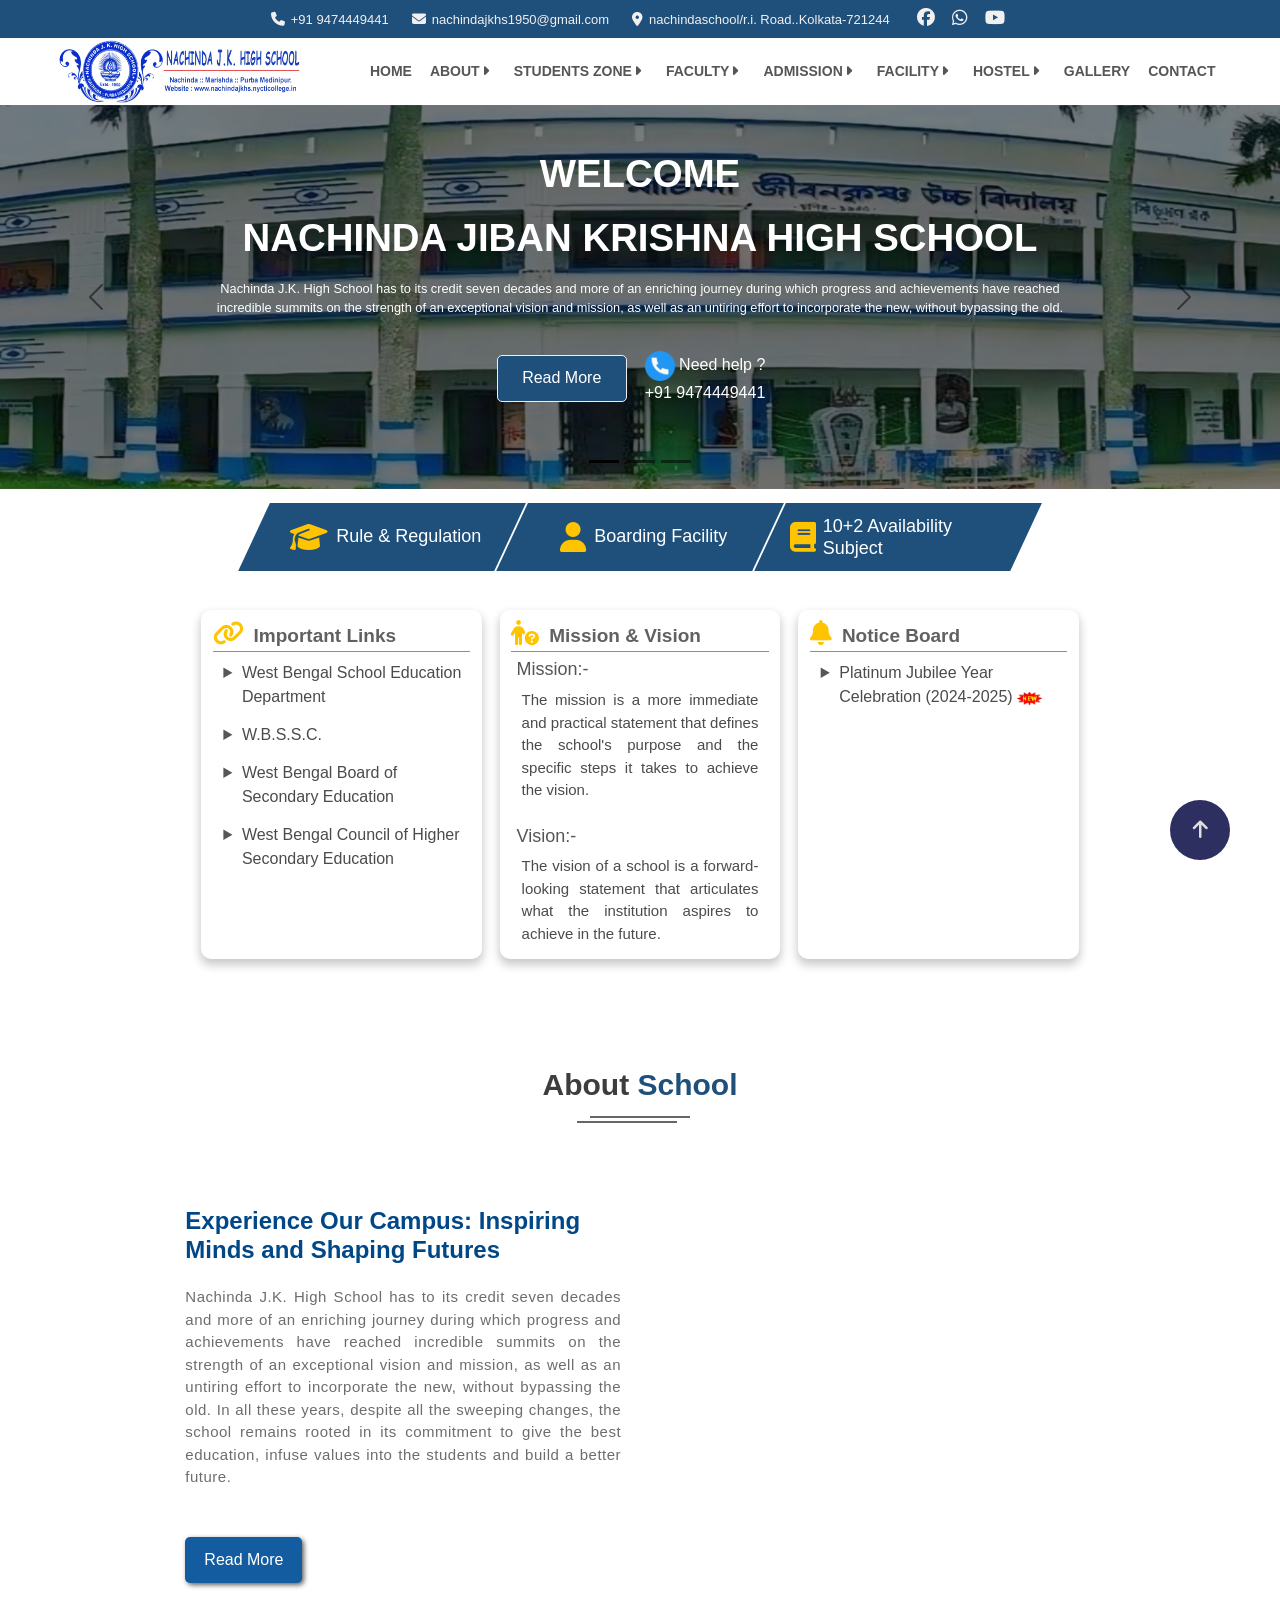
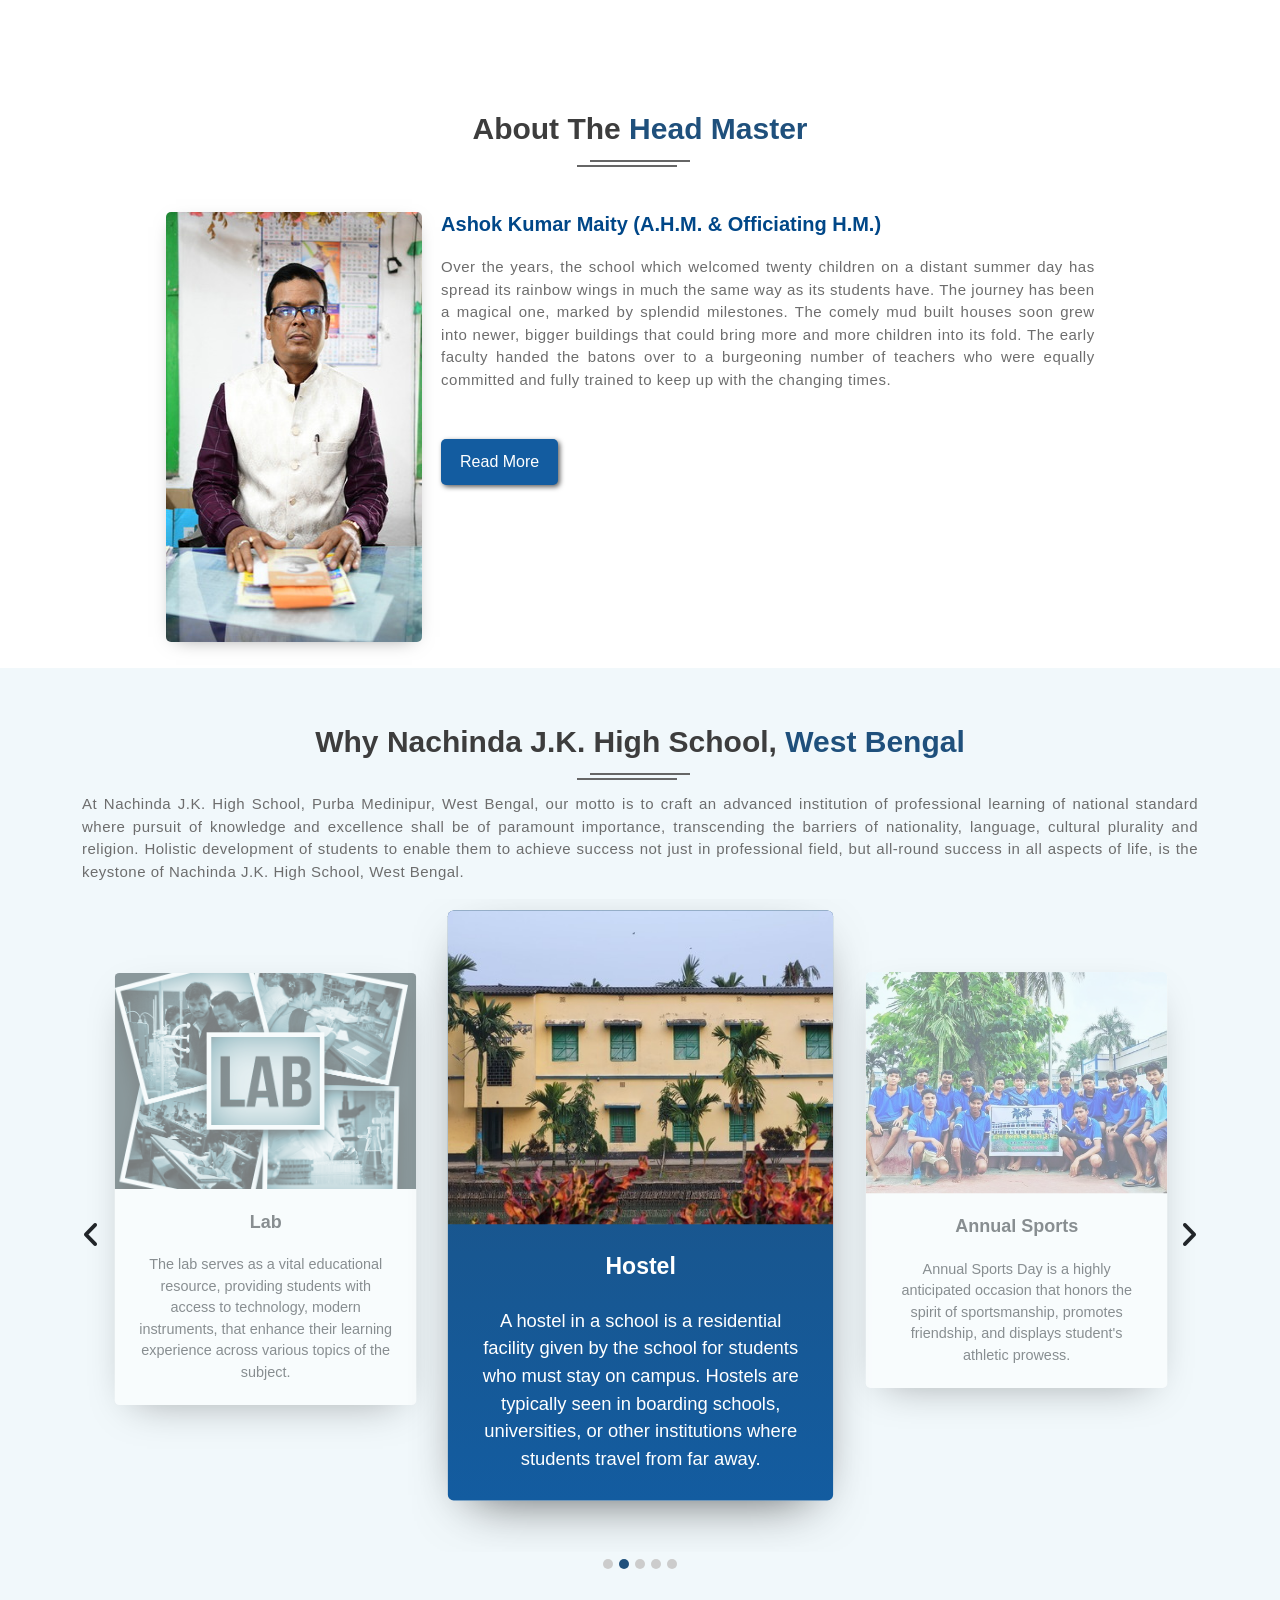
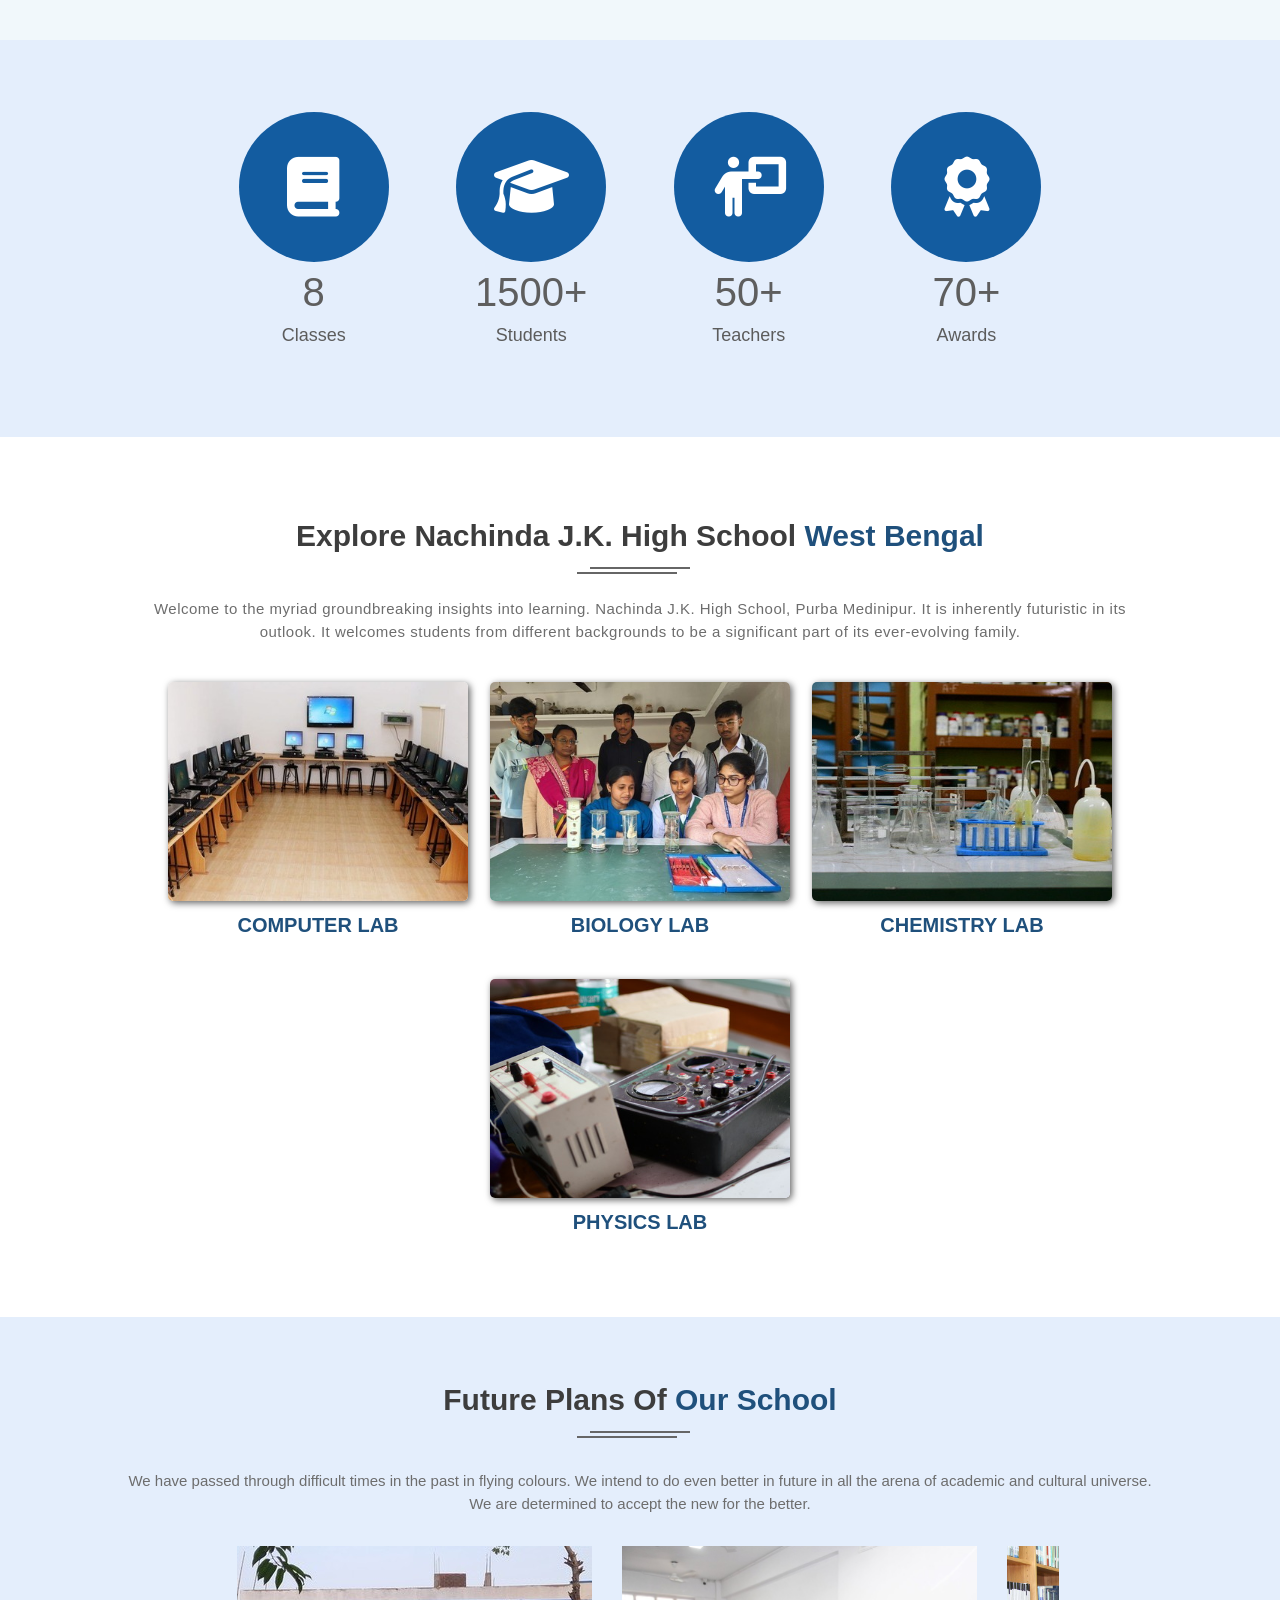
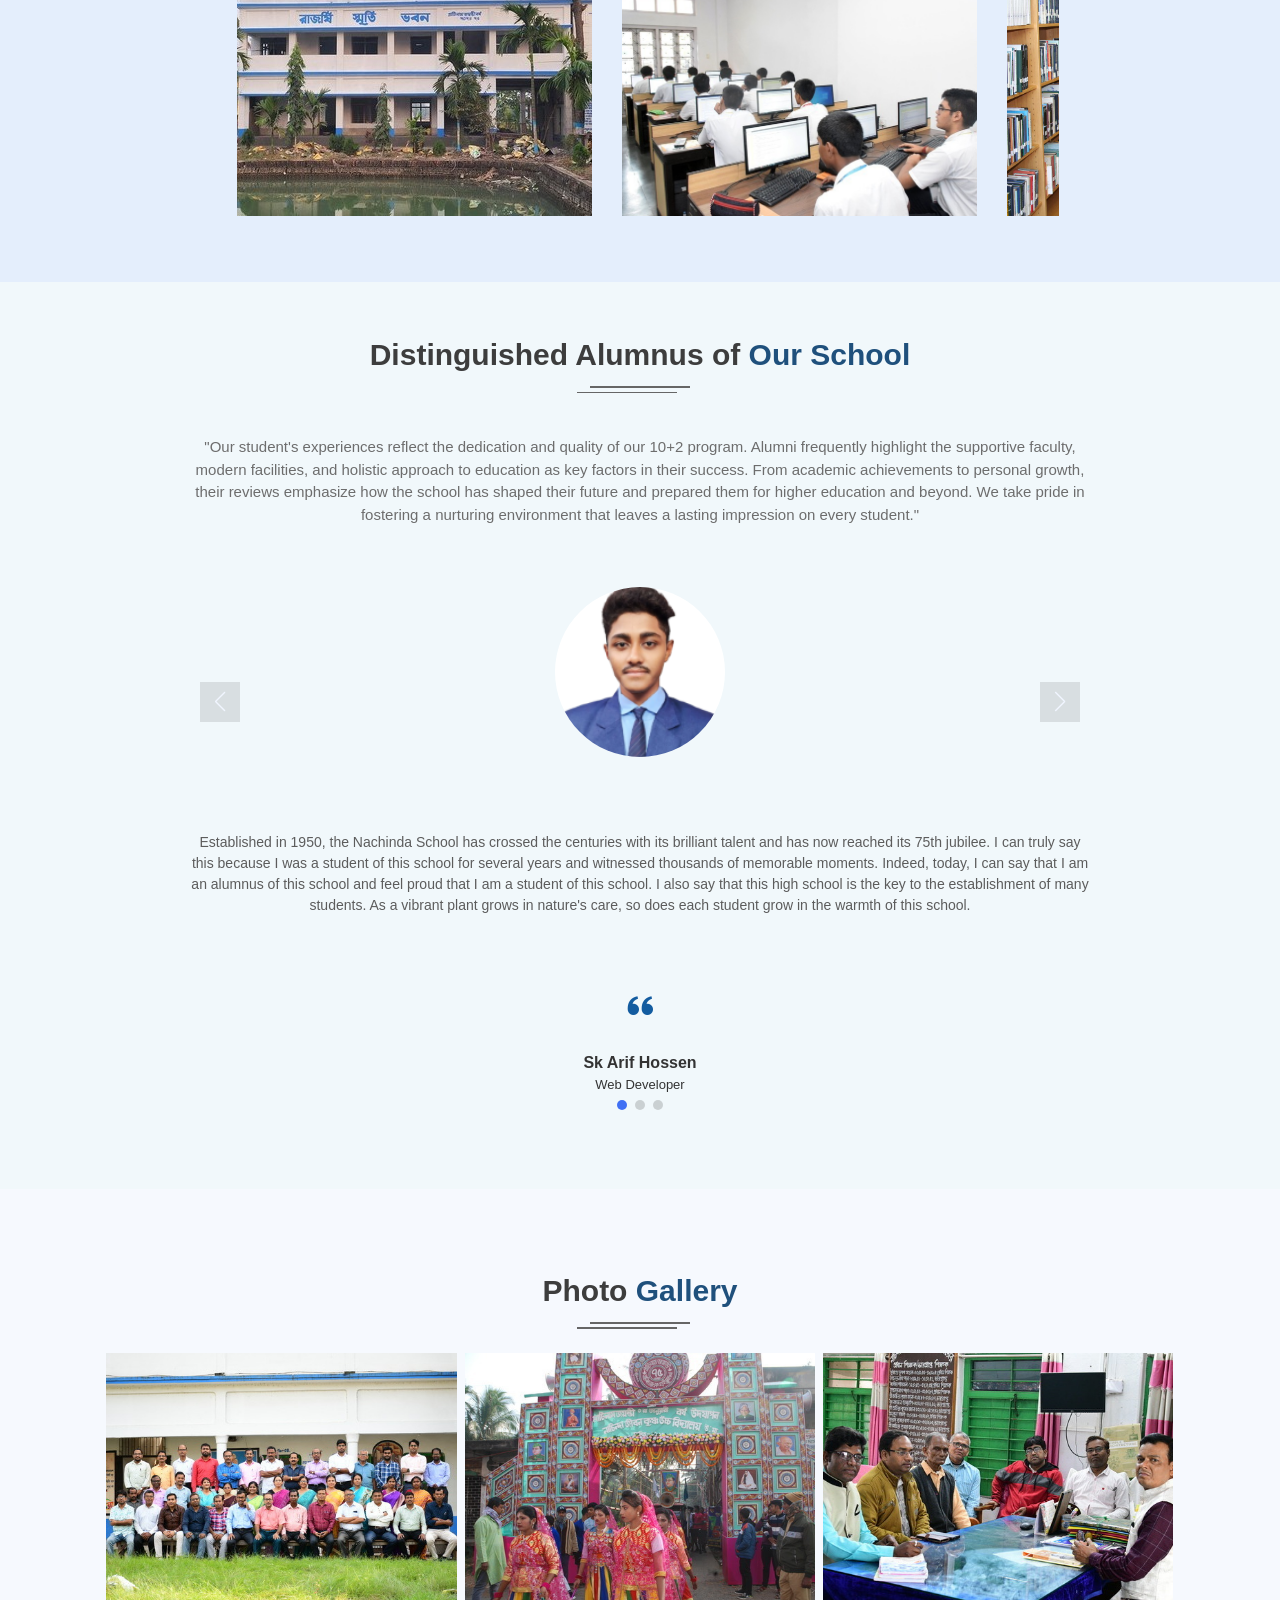
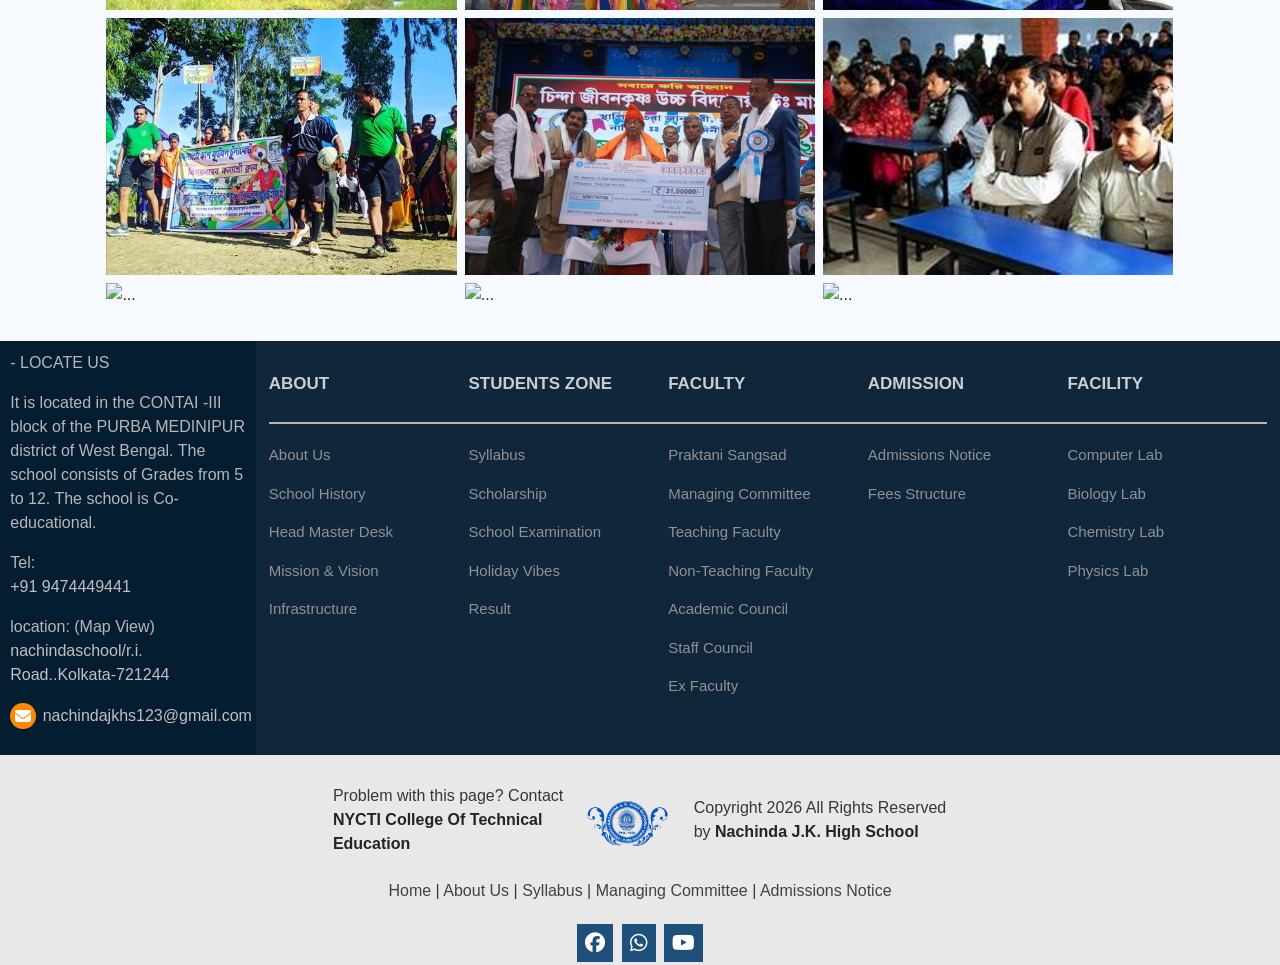
==== index.html @ df8d4d53 "Update past work" ====
<!DOCTYPE html>

<html lang="en">

<head>

    <meta charset="UTF-8">

    <meta name="viewport" content="width=device-width, initial-scale=1.0">

    <title>Nachinda J.K. High School | Purba Medinipur, West Bengal</title>

    <link rel="icon" type="image/png" href="images/fab-icon.png">


    <link rel="stylesheet" href="css/nav.css?v=1788784171">

    <link rel="stylesheet" href="css/footer.css?v=1788784171">

    <link rel="stylesheet" href="css/hostel-availability.css?v=1788784171">

    <link rel="stylesheet" href="css/admisson-procedure.css?v=1788784171">

    <link rel="stylesheet" href="css/fees-stracture.css?v=1788784171"> 

    <link rel="stylesheet" href="css/home.css?v=1788784171">

    <link rel="stylesheet" href="css/about.css?v=1788784171">

    <link rel="stylesheet" href="css/history.css?v=1788784171">

    <link rel="stylesheet" href="css/admission-notice.css?v=1788784171">

    <link rel="stylesheet" href="css/admisson-procedure.css?v=1788784171">

    <link rel="stylesheet" href="css/lab.css?v=1788784171">

    <link rel="stylesheet" href="css/library.css?v=1788784171">

    <link rel="stylesheet" href="css/faculty.css?v=1788784171">

    <link rel="stylesheet" href="css/praktani-sangsad.css?v=1788784171">

    <link rel="stylesheet" href="css/headmasterdesk.css?v=1788784171">

    <link rel="stylesheet" href="css/infrastructure.css?v=1788784171">

    <link rel="stylesheet" href="css/mission&vission.css?v=1788784171">

    <link rel="stylesheet" href="css/result.css?v=1788784171">

    <link rel="stylesheet" href="css/rules-regulation.css?v=1788784171">

    <link rel="stylesheet" href="css/scholarship.css?v=1788784171">

    <link rel="stylesheet" href="css/school-examination.css?v=1788784171">

    <link rel="stylesheet" href="css/syllabus.css?v=1788784171">

    <link rel="stylesheet" href="css/gallery.css?v=1788784171">

    <link rel="stylesheet" href="css/gallery-sub-pages.css?v=1788784171">

    <link rel="stylesheet" href="css/contact.css?v=1788784171"> 

    <link rel="stylesheet" href="css/reg.css?v=1788784171">
    
   


    <link href="https://unpkg.com/aos@2.3.1/dist/aos.css" rel="stylesheet">
 
    <!-- image slider -->

    <link href="https://cdn.jsdelivr.net/npm/bootstrap@5.0.2/dist/css/bootstrap.min.css" rel="stylesheet" integrity="sha384-EVSTQN3/azprG1Anm3QDgpJLIm9Nao0Yz1ztcQTwFspd3yD65VohhpuuCOmLASjC" crossorigin="anonymous">

    <link rel="stylesheet" href="https://cdnjs.cloudflare.com/ajax/libs/font-awesome/6.6.0/css/all.min.css"

    integrity="sha512-Kc323vGBEqzTmouAECnVceyQqyqdsSiqLQISBL29aUW4U/M7pSPA/gEUZQqv1cwx4OnYxTxve5UMg5GT6L4JJg==" crossorigin="anonymous" referrerpolicy="no-referrer" />

    <!-- swiper css -->

    <link rel="stylesheet" href="css/swiper-bundle.min.css">

    <!-- Owl carousel css-->

    <link href="https://cdn.jsdelivr.net/npm/bootstrap@5.0.2/dist/css/bootstrap.min.css" rel="stylesheet">

     <link rel="stylesheet" href="css/owl.carousel.min.css">

    <!-- Box icons css -->

    <link href='https://unpkg.com/boxicons@2.1.4/css/boxicons.min.css' rel='stylesheet'>

    <link href="https://cdn.jsdelivr.net/npm/remixicon@3.2.0/fonts/remixicon.css" rel="stylesheet">
    <!--library css -->
<style>
  .sub_mobile{
    display:none;
  }
  .main_mobile{
    position: absolute;
    z-index: 1222;
    width: 100%;
  }
</style>
<meta name="title" content="Nachinda J.K. High School">
<meta name="description" content="Nachinda J.K. High School, founded in 1953, is in Purba Medinipur, West Bengal, offering classes 5-12 in Bengali.">
<meta name="keywords" content="Best School, Best school in purba medinipur, school, schools">
<!-- <meta name="google-site-verification" content="EbI5IURwSSDVXP9T_Q47vVpJ9F9UPUQRGQ06RM5dm_0" /> -->
<meta name="robots" content="index, follow">
<link rel="canonical" href="https://nachindajkhighschool.nycticollege.in/">
<!-- Google tag (gtag.js) -->
<script async src="https://www.googletagmanager.com/gtag/js?id=G-5BRN54TS6X"></script>
<script>
  window.dataLayer = window.dataLayer || [];
  function gtag(){dataLayer.push(arguments);}
  gtag('js', new Date());

  gtag('config', 'G-5BRN54TS6X');
</script>

<!-- Hotjar Tracking Code for https://nachindajkhighschool.nycticollege.in/ -->
  <script>
    (function(h,o,t,j,a,r){
        h.hj=h.hj||function(){(h.hj.q=h.hj.q||[]).push(arguments)};
        h._hjSettings={hjid:5315073,hjsv:6};
        a=o.getElementsByTagName('head')[0];
        r=o.createElement('script');r.async=1;
        r.src=t+h._hjSettings.hjid+j+h._hjSettings.hjsv;
        a.appendChild(r);
    })(window,document,'https://static.hotjar.com/c/hotjar-','.js?sv=');
</script>
<meta name="google-site-verification" content="Appa4tTsHEn7CgvD7Sp23Ug4ILkG76zQK3IdX8Z0YYc" />

</head>

<body>

<section id="frist_page">

        <header>

            <div class="head_address">

                <div class="address" ><a target="_black" href="tel:+91 9474449441"><i class="fa-solid fa-phone"></i>+91 9474449441</a></div>

                <div class="address"><a target="_black" href="mailto:nachindajkhs1950@gmail.com"><i class="fa-solid fa-envelope"></i>nachindajkhs1950@gmail.com</a></div>

                <div class="address"><a target="_black" href="https://www.google.com/maps/dir/21.8644318,87.6778335/nachinda+jiban+krishna+girls+high+school+address/@21.8608324,87.6624353,13.75z/data=!4m9!4m8!1m1!4e1!1m5!1m1!1s0x3a02d8dce8c4d7bb:0x64217ac8714817b9!2m2!1d87.7597624!2d21.8792922?entry=ttu&g_ep=EgoyMDI0MTExOS4yIKXMDSoASAFQAw%3D%3D"><i class="fa-solid fa-location-dot"></i>nachindaschool/r.i. Road..Kolkata-721244</a></div>

                <div class="address_i">

                  <a target="_black" href="https://www.facebook.com/share/jh692NNgsHiNLoxn/"><i class="fa-brands fa-facebook"></i></a>

                  <a target="_black" aria-label="Chat on WhatsApp" href="https://whatsapp.com/channel/0029Vb1RRT80QeaifRAoHo0I"><i class="fa-brands fa-whatsapp"></i></a>

                  <a target="_black" href="https://youtube.com/@nachindajkhs?si=j1Ws-pZ-E4SRDoFX"><i class="fa-brands fa-youtube"></i></a>

                </div>

            </div>
            </header>

</section>

            <!------------------------------------- nav-bar------------ ---------------------->

            <nav id="sticky">

              <a href="index.html"><img src="images/school_logo-removebg.png" alt=""></a>

              <ul class="main">

                  <li class="main_li"><a class="link_border" href="index.html">HOME</a></li>

                  <li class="main_li"><a class="link_border" href="javascript:void(0)">ABOUT</a><i class="fa-solid fa-caret-down"></i>

                      <ul class="sub">
                          <a href="about.html"><li class="sub_li">About Us</li></a>
                          <a href="history.html"><li class="sub_li">School History</li></a>
                          <a href="headmasterdesk.html"><li class="sub_li">Head Master Desk</li></a>
                          <a href="mission&vission.html"><li class="sub_li">Mission & Vision</li></a>
                          <a href="infrastructure.html"><li class="sub_li">INFRASTRUCTURE</li></a>
                      </ul>
                  </li>
                  <li class="main_li"><a class="link_border" href="#">STUDENTS&nbsp;ZONE</a><i class="fa-solid fa-caret-down"></i>
                    <ul class="sub">
                      <a href="syllabus.html"><li class="sub_li">Syllabus</li></a>
                      <a href="scholarship.html"><li class="sub_li">Scholarship</li></a>
                      <a href="school-examination.html"><li class="sub_li">School Examination</li></a>
                      <a href="school-holidays.html"><li class="sub_li">Holiday Vibes</li></a>
                      <a href="result.html"><li class="sub_li">Result</li></a>
                    </ul>
                  </li>
                  <li class="main_li"><a class="link_border" href="#">FACULTY</a><i class="fa-solid fa-caret-down"></i>
                    <ul class="sub">
      
                      <a href="praktani-sangsad.html"><li class="sub_li">Praktani Sangsad</li></a>
                      <a href="managing-committee.html"><li class="sub_li">Managing Committee</li></a>
                      <a href="faculty-teaching.html"><li class="sub_li">Teaching Faculty</li></a>
                      <a href="faculty-non-teaching.html"><li class="sub_li">Non-Teaching Faculty</li></a>
                      <a href="academic-council.html"><li class="sub_li">Academic Council</li></a>
                      <a href="staff-council.html"><li class="sub_li">Staff Council</li></a>
                      <a href="ex-faculty.html"><li class="sub_li">Ex Faculty</li></a>
                    </ul>
                  </li>
                  <li class="main_li"><a class="link_border" href="#">ADMISSION</a><i class="fa-solid fa-caret-down"></i>
                    <ul class="sub">
                      <a href="admission-notice.html"><li class="sub_li">Admissions Notice</li></a>
                      <!-- <a href="admisson_procedure.html"><li class="sub_li">Admissions Procedure</li></a> -->
                      <a href="fees-stracture.html"><li class="sub_li">Fees Structure</li></a>
                    </ul>
                  </li>
                  <li class="main_li"><a class="link_border" href="#">FACILITY</a><i class="fa-solid fa-caret-down"></i>
                    <ul class="sub">
                      <a href="computerlab.html"><li class="sub_li">Computer Lab</li></a>
                      <a href="biologylab.html"><li class="sub_li">Biology Lab</li></a>
                      <a href="chemisterylab.html"><li class="sub_li">Chemistry Lab</li></a>
                      <a href="phycislab.html"><li class="sub_li">Physics Lab</li></a>
                      <!-- <a href="library.html"><li class="sub_li">Library</li></a> -->
                    </ul>
                  </li>
                  <li class="main_li"><a class="link_border" href="#">HOSTEL</a><i class="fa-solid fa-caret-down"></i>
                    <ul class="sub">
                      <!-- <a href="reg.html"><li class="sub_li">Hostel Application Form</li></a> -->
                      <a href="hostel-availability.html"><li class="sub_li">Hostel Availability</li></a>
                      <a href="hostel-fees-stracture.html"><li class="sub_li">Hostel Fees Structure</li></a>
                    </ul>
                  </li>
                  <li class="main_li"><a class="link_border" href="gallery.html">GALLERY</a></li>
                  <li class="main_li"><a class="link_border" href="contact.html">CONTACT</a></li>
              </ul>
            </nav>
            <!----------------------- mobile ------------------->
            <nav id="sticky_mobile">
              <div class="logo_mobile">
              <a href="index.html"><img src="images/school_logo-removebg.png" alt=""></a>
              <div class="hamburger" id="hum">
                <span class="bar"></span>
                <span class="bar"></span>
                <span class="bar"></span>
              </div>
              </div>
              <ul class="main_mobile">
                  <li class="main_li_mobile"><a class="link_border" href="index.html">HOME</a></li>
                  <li class="main_li_mobile"><a class="link_border" href="javascript:void(0)">ABOUT<i class="fa-solid fa-caret-down"></a></i>
                      <ul class="sub_mobile">
                          <a href="about.html"><li class="sub_li">About Us</li></a>
                          <a href="history.html"><li class="sub_li">School History</li></a>
                          <a href="headmasterdesk.html"><li class="sub_li">Head Master Desk</li></a>
                          <a href="mission&vission.html"><li class="sub_li">Mission & Vision</li></a>
                          <a href="infrastructure.html"><li class="sub_li">Infrastructure</li></a>
                      </ul>
                  </li>
                  <li class="main_li_mobile"><a class="link_border" href="#">STUDENTS&nbsp;ZONE<i class="fa-solid fa-caret-down"></i></a>
                    <ul class="sub_mobile">
                      <a href="syllabus.html"><li class="sub_li">Syllabus</li></a>
                      <a href="scholarship.html"><li class="sub_li">Scholarship</li></a>
                      <a href="school-examination.html"><li class="sub_li">School Examination</li></a>                     
                      <a href="school-holidays.html"><li class="sub_li">Holiday Vibes</li></a>
                      <a href="result.html"><li class="sub_li">Result</li></a>
                    </ul>
                  </li>
                  <li class="main_li_mobile"><a class="link_border" href="#">FACULTY<i class="fa-solid fa-caret-down"></i></a>
                    <ul class="sub_mobile">
                      <a href="praktani-sangsad.html"><li class="sub_li">Praktani Sangsad</li></a>
                      <a href="managing-committee.html"><li class="sub_li">Managing Committee</li></a>
                      <a href="faculty-teaching.html"><li class="sub_li">Teaching Faculty</li></a>
                      <a href="faculty-non-teaching.html"><li class="sub_li">Non-Teaching Faculty</li></a>
                      <a href="academic-council.html"><li class="sub_li">Academic Council</li></a>
                      <a href="staff-council.html"><li class="sub_li">Staff Council</li></a>
                      <a href="ex-faculty.html"><li class="sub_li">Ex Faculty</li></a>
                    </ul>
                  </li>
                  <li class="main_li_mobile"><a class="link_border aaaa" href="#">ADMISSION<i class="fa-solid fa-caret-down"></i></a>
                    <ul class="sub_mobile">
                      <a href="admission-notice.html"><li class="sub_li">Admissions Notice</li></a>
                      <a href="fees-stracture.html"><li class="sub_li">Fees Structure</li></a>
                    </ul>
                  </li>
                  <li class="main_li_mobile"><a class="link_border" href="#">FACILITY<i class="fa-solid fa-caret-down"></i></a>
                    <ul class="sub_mobile">
                      <a href="computerlab.html"><li class="sub_li">Computer Lab</li></a>
                      <a href="biologylab.html"><li class="sub_li">Biology Lab</li></a>
                      <a href="chemisterylab.html"><li class="sub_li">Chemistry Lab</li></a>
                      <a href="phycislab.html"><li class="sub_li">Physics Lab</li></a>
                    </ul>
                  </li>
                  <li class="main_li_mobile"><a class="link_border" href="#">HOSTEL<i class="fa-solid fa-caret-down"></i></a>
                    <ul class="sub_mobile">
                      <a href="hostel-availability.html"><li class="sub_li">Hostel Availability</li></a>
                      <a href="hostel-fees-stracture.html"><li class="sub_li">Hostel Fees Structure</li></a>
                    </ul>
                  </li>
                  <li class="main_li_mobile"><a class="link_border" href="/gallery.html">GALLERY</a></li>
                  <li class="main_li_mobile"><a class="link_border" href="/contact.html">CONTACT</a></li>
              </ul>























              
            </nav>      

    <script>
      const nav = document.querySelector('#sticky');
let navTop = nav.offsetTop;

function fixedNav() {
  if (window.scrollY >= navTop) {    
    nav.classList.add('fixed');
  } else {
    nav.classList.remove('fixed');    
  }
}

window.addEventListener('scroll', fixedNav);
    </script>
    <script>
      var state=0;
      const hamburger = document.querySelector(".hamburger");
      const main_mobile = document.querySelector(".main_mobile");
      var sub = document.querySelector(".sub_mobile");
      
      const aaaa = document.querySelector(".aaaa");
//       aaaa.onclick = () => {
//   console.log("Clicked using onclick property!");
//   const liElement = aaaa.closest('li');  
//   const subElement = liElement.querySelector('.sub');  

//   if (subElement) { 
//     if(state==0){
//       state=1;
//       subElement.style.display = "none";  
//     } else{
//       state=0;
//       subElement.style.display = "block";  
//     }
//   } else {
//     console.log("No '.sub' element found inside the <li>.");
//   }
// };
        hamburger.addEventListener("click", () => {
        hamburger.classList.toggle("active");
        main_mobile.classList.toggle("active");
       });

  //     document.querySelectorAll(".aaaa").forEach(n => n. addEventListener("click", () => {

  //       hamburger.classList.remove("active");
  //       console.log("something");
  //       console.log(main_li); 
  //       main.classList.remove("active");
  //       main_li.closest(".sub").style.display = "none";
  // }));


  main_mobile.style.display = "none";
  document.getElementById('hum').onclick = function () {
    


    if (main_mobile.style.display === "none" || main_mobile.style.display === "") {
                main_mobile.style.display = "block";
             
            } else {
                main_mobile.style.display = "none";
            
            }
        };

        const menuItems = document.querySelectorAll('.main_li_mobile');
        menuItems.forEach(menuItem => {
            menuItem.addEventListener('click', function () {
                // Find the corresponding sub_mobile ul
                const submenu = this.querySelector('.sub_mobile');

                // Toggle the display of the submenu
                if (submenu.style.display === "block") {
                    submenu.style.display = "none";
                } else {
                    // Hide other open submenus
                    document.querySelectorAll('.sub_mobile').forEach(otherSubmenu => {
                        if (otherSubmenu !== submenu) {
                            otherSubmenu.style.display = "none";
                        }
                    });
                    submenu.style.display = "block";
                }
            });
        });
    </script>
   
   <div class="full_page">

        <!-------------------------------- image slider --------------------------------->

        <section>
            <div id="carouselExampleDark" class="carousel carousel-dark slide" data-bs-ride="carousel">
              <div class="carousel-indicators">
                <button type="button" data-bs-target="#carouselExampleDark" data-bs-slide-to="0" class="active" aria-current="true" aria-label="Slide 1"></button>
                <button type="button" data-bs-target="#carouselExampleDark" data-bs-slide-to="1" aria-label="Slide 2"></button>
                <button type="button" data-bs-target="#carouselExampleDark" data-bs-slide-to="2" aria-label="Slide 3"></button>
              </div>
              <div class="carousel-inner">
                <div class="carousel-item active" data-bs-interval="10000">
                  <div class="for-blur"></div>
                <img src="images/njkhs.jpg" class="d-block w-100" alt="njkhs-image">
                  <div class="carousel-caption d-none d-md-block">
                  <div class="logo_img"><h1 data-aos="fade-down" data-aos-duration="1500">Welcome</h1></div>

                     <h1 data-aos="fade-up" data-aos-duration="1500">Nachinda Jiban Krishna High School</h1>

                     <p class="for-main-slider-pra" data-aos="fade-up" data-aos-duration="1500">Nachinda J.K. High School has to its credit seven decades and more of an enriching journey during which progress and achievements have reached incredible summits on the strength of an exceptional vision and mission, as well as an untiring effort to incorporate the new, without bypassing the old.</p>

                     <div class="need_help" data-aos="fade-up" data-aos-duration="1500">

                       <a href="about.html"><button>Read More</button></a>

                       <div class="need">

                          <img src="images/telephone_724664.png" alt="...">

                          Need help ?<br><a href="tel:+91 9474449441">+91 9474449441</a>

                       </div>

                     </div>
                  </div>
                </div>
                <div class="carousel-item" data-bs-interval="2000">
                <div class="for-blur"></div>
                <img src="images/njkhs2.jpg" class="d-block w-100" alt="...">
                  <div class="carousel-caption d-none d-md-block">
                  <div class="logo_img"><h1 data-aos="fade-down" data-aos-duration="1500">Welcome</h1></div>

                   <h1 data-aos="fade-up" data-aos-duration="1500">Nachinda Jiban Krishna High School</h1>

                   <p class="for-main-slider-pra" data-aos="fade-up" data-aos-duration="1500">Nachinda J.K. High School has to its credit seven decades and more of an enriching journey during which progress and achievements have reached incredible summits on the strength of an exceptional vision and mission, as well as an untiring effort to incorporate the new, without bypassing the old.</p>

                   <div class="need_help" data-aos="fade-up" data-aos-duration="1500">

                   <a href="#"><button>Read More</button></a>

                     <div class="need">

                       <img src="images/telephone_724664.png" alt="...">

                        Need help ?<br><a href="tel:+91 9474449441">+91 9474449441</a>

                     </div>

                   </div>
                  </div>
                </div>
                <div class="carousel-item">
                <div class="for-blur"></div>
                <img src="images/slider-3.jpg" class="d-block w-100" alt="...">
                  <div class="carousel-caption d-none d-md-block">
                  <div class="logo_img"><h1 data-aos="fade-down" data-aos-duration="1500">Welcome</h1></div>

                     <h1 data-aos="fade-up" data-aos-duration="1500">Nachinda Jiban Krishna High School</h1>

                     <p class="for-main-slider-pra" data-aos="fade-up" data-aos-duration="1500">Nachinda J.K. High School has to its credit seven decades and more of an enriching journey during which progress and achievements have reached incredible summits on the strength of an exceptional vision and mission, as well as an untiring effort to incorporate the new, without bypassing the old.</p>

                     <div class="need_help" data-aos="fade-up" data-aos-duration="1500">

                     <a href="#"><button>Read More</button></a>

                       <div class="need">

                          <img src="images/telephone_724664.png" alt="...">

                          Need help ?<br><a href="tel:+91 9474449441">+91 9474449441</a>

                       </div>

                     </div>
                  </div>
                </div>
              </div>
               <button class="carousel-control-prev" type="button" data-bs-target="#carouselExampleDark" data-bs-slide="prev">
                <span class="carousel-control-prev-icon" aria-hidden="true"></span>
                <span class="visually-hidden">Previous</span>
              </button>
              <button class="carousel-control-next" type="button" data-bs-target="#carouselExampleDark" data-bs-slide="next">
                <span class="carousel-control-next-icon" aria-hidden="true"></span>
                <span class="visually-hidden">Next</span>
              </button>
            </div>
            <!----------------------------- extra_nav ------------------------>
            <div class="extra_nav" data-aos="zoom-in"data-aos-duration="2000">

              <div class="extra_menu">

                <i class="fa-solid fa-graduation-cap"></i>

                <h5><a target="_black" href="pdf/Rules & Regulation.pdf" >Rule & Regulation</a></h5>

              </div>

              <div class="extra_menu">

                <i class="fa-solid fa-user"></i>

                <h5><a href="hostel_availability.html">Boarding Facility</a></h5>

              </div>

              <div class="extra_menu">

                <i class="fa-solid fa-book"></i>

                <h5><a target="_black" href="pdf/10+2 Availability Subject.pdf">10+2 Availability Subject</a></h5>

              </div>

            </div>

        </section>

        <!------------------------- Notice Card ----------------------->

        <section>

            <div class="notice_card">

                  <div class="notice_menu" data-aos="fade-right" data-aos-duration="1500">

                    <div class="n_title"><i class="fa-solid fa-link"></i>Important Links</div>

                    <!-- <marquee direction="up"onmouseover="this.stop();" onmouseout="this.start();" scrollamount="2"> -->

                    <ul>

                      <li> <a target="_black" href="//banglarshiksha.gov.in/"  class="for-marquee">West Bengal School Education Department</a></li>

                      <li> <a target="_black" href="http://westbengalssc.com/sscorg/wbssc/home/"  class="for-marquee">W.B.S.S.C.</a></li>

                      <li> <a target="_black" href="https://wbbse.wb.gov.in/"  class="for-marquee">West Bengal Board of Secondary Education</a></li>

                      <li> <a target="_black" href="https://wbchse.wb.gov.in/"  class="for-marquee">West Bengal Council of Higher Secondary Education</a></li>

                    </ul>

                    </marquee>

                  </div>               

                  <div class="notice_menu"data-aos="fade-right" data-aos-duration="1500">

                    <div class="n_title"><i class="fa-solid fa-person-circle-question"></i>Mission & Vision</div>

                    <!-- <marquee direction="up"onmouseover="this.stop();" onmouseout="this.start();" scrollamount="5"><p> -->

                    <div class="box_title">

                      <div class="box_title_inner">

                    <h6 class="for-notice-box-mission-vision-subheading">Mission:-</h6>

                    <p class="for-notice-box-mission-vision-paragraph">The mission is a more immediate and practical statement that defines the school's purpose and the specific steps it takes to achieve the vision.</p><br>

                    <h5 class="for-notice-box-mission-vision-subheading">Vision:-</h5>

                    <p class="for-notice-box-mission-vision-paragraph">The vision of a school is a forward-looking statement that articulates what the institution aspires to achieve in the future.</p>

                    </div>

                    </div>  

                  <!-- </marquee> -->

                  </div> 

                  <div class="notice_menu" data-aos="fade-right" data-aos-duration="1500">

                    <div class="n_title"><i class="fa-solid fa-bell"></i>Notice Board</div>

                    <!-- <marquee direction="up"onmouseover="this.stop();" onmouseout="this.start();" scrollamount="2.5"> -->
                    <!-- <p class="for-marquee">

                    BIBLIA 2024 - A Global Bible Quiz Competition by  Hindustan Group of Institutions [Open to All; Cash Prizes Worth Rs. 50k]: Register by Nov 25 ODOP Red Fort Selfie Challenge by DPIIT [Open to All; Hampers for Top 3 Winners]: Submit by Jan 20 -->
                    <ul>

                      <li><a href="#"  class="for-marquee">Platinum Jubilee Year Celebration (2024-2025) <img src="images/new131.gif" width="25" height="13"></a></li>

                      </ul>
                    </marquee>

                  </div> 

            </div>

        </section>

        <!-------------- Welcome to our school ------------------->

        <section class="page_no2">

          <div class="head">

            <h2 class="heading for-gap" data-aos="zoom-in" data-aos-duration="1500">About <span>School</span></h2>

          </div>

            <div class="about_school">

              <div class="school_text">

                <h4 data-aos="fade-right" data-aos-duration="2000">Experience Our Campus: Inspiring Minds and Shaping Futures</h4>

                <p data-aos="fade-right" data-aos-duration="1500">
                Nachinda J.K. High School has to its credit seven decades and more of an enriching journey during which progress and achievements have reached incredible summits on the strength of an exceptional vision and mission, as well as an untiring effort to incorporate the new, without bypassing the old. In all these years, despite all the sweeping changes, the school remains rooted in its commitment to give the best education, infuse values into the students and build a better future.
                </p>

                <a href="about.html"><button  data-aos="fade-right" data-aos-duration="1500">Read More</button></a>

              </div>

              <div class="about_img">

                <img class="img1" data-aos="fade-down" data-aos-duration="1500"src="images/NACHINDA-INSIDE.jpg" alt="">

                <img class="img2" data-aos="fade-up" data-aos-duration="1500"src="images/NACHINDA-OUTSIDE.jpg" alt="">

                <img class="img3" data-aos="zoom-in" data-aos-duration="1500"src="images/Sir-Jibon-Krishna-jana_school-picture.jpg" alt="...">

              </div>

            </div>

        </section>

        <!------------------------------- From the desk of Head Master ------------------->

        <section class="page_no3">

          <h2 class="heading for-gap" data-aos="zoom-in" data-aos-duration="1500">About The <span>Head Master</span></h2>

          <div class="about_techer">

            <div class="techer_img">

              <img  data-aos="fade-up" data-aos-duration="2000"src="images/Home-Page-Headmaster-Desk.jpg" alt="...">

            </div>

            <div class="school_techer">

              <h5 data-aos="zoom-in" data-aos-duration="1500">Ashok Kumar Maity (A.H.M. & Officiating H.M.)</h5>

              <p data-aos="fade-up" data-aos-duration="1500">
              Over the years, the school which welcomed twenty children on a distant summer day has spread its rainbow wings in much the same way as its students have. The journey has been a magical one, marked by splendid milestones. The comely mud built houses soon grew into newer, bigger buildings that could bring more and more children into its fold. The early faculty handed the batons over to a burgeoning number of teachers who were equally committed and fully trained to keep up with the changing times. 
              </p>

              <a href="headmasterdesk.html"><button data-aos="zoom-in" data-aos-duration="2000">Read More</button></a>

            </div>

          </div>

      </section>

        <!--------------------------------- Why choose N.J.K.H.S ----------------------->

        <section>

            <div id="reasom slider" class="reasom-section">

              <div class="container">

                <div class="page_heading">

                  <h2 class="heading for-gap" data-aos="zoom-in" data-aos-duration="1500">Why Nachinda J.K. High School, <span>West Bengal</span></h2>

                  <p data-aos="fade-right" data-aos-duration="1500">
                  At Nachinda J.K. High School, Purba Medinipur, West Bengal, our motto is to craft an advanced institution of professional learning of national standard where pursuit of knowledge and excellence shall be of paramount importance, transcending the barriers of nationality, language, cultural plurality and religion. Holistic development of students to enable them to achieve success not just in professional field, but all-round success in all aspects of life, is the keystone of Nachinda J.K. High School, West Bengal.
                  </p>

                </div>

                <div class="slider">

                  <div class="owl-carousel">

                    <div class="slider-card">

                      <div class="d-flex justify-content-center align-items-center mb-4">

                        <img src="images/lab.jpg" alt="..." >

                      </div>

                      <h5 class="mb-0 text-center"><b>Lab</b></h5>

                      <p class="text-center p-4">The lab serves as a vital educational resource, providing students with access to technology, modern instruments, that enhance their learning experience across various topics of the subject.</p>

                    </div>

                    <div class="slider-card">

                      <div class="d-flex justify-content-center align-items-center mb-4">

                        <img src="images/hostel-img.jpg" alt="...">

                      </div>

                      <h5 class="mb-0 text-center"><b>Hostel</b></h5>

                      <p class="text-center p-4">A hostel in a school is a residential facility given by the school for students who must stay on campus. Hostels are typically seen in boarding schools, universities, or other institutions where students travel from far away.</p>

                    </div>

                    <div class="slider-card">

                      <div class="d-flex justify-content-center align-items-center mb-4">

                        <img src="images/ANNUAL-SPORT-ONLY-FOOTBALL-img.jpg" alt="...">

                      </div>

                      <h5 class="mb-0 text-center"><b>Annual Sports</b></h5>

                      <p class="text-center p-4">Annual Sports Day is a highly anticipated occasion that honors the spirit of sportsmanship, promotes friendship, and displays student's athletic prowess.</p>

                    </div>

                    <div class="slider-card">

                      <div class="d-flex justify-content-center align-items-center mb-4">

                        <img src="images/A-program.jpg" alt="...">

                      </div>

                      <h5 class="mb-0 text-center"><b>Annual program</b></h5>

                      <p class="text-center p-4">An annual program in a school is a large event that highlights students' abilities and achievements while bringing the school community together. It is frequently used as a stage for students to perform, celebrate, and reflect on the year's achievements..</p>

                    </div>

                    <div class="slider-card">

                      <div class="d-flex justify-content-center align-items-center mb-4">

                        <img src="images/gurdan.jpg" alt="...">

                      </div>

                      <h5 class="mb-0 text-center"><b>Garden</b></h5>

                      <p class="text-center p-4">A school garden is an excellent addition to the campus, providing kids with hands-on learning opportunities, raising environmental consciousness, and improving the school's aesthetics.</p>

                    </div>

                  </div>

                </div>

              </div>

            </div>

        </section>

          <!----------------------- coures ------------------>

      <section>

        <div class="full_course">

          <!-- <div class="head for_head_gap">
            <h2 class="heading for-gap" data-aos="zoom-in" data-aos-duration="1000">Our School<span> Course</span></h2>
          </div> -->

      <div class="coures">

        <div class="student" data-aos="fade-up" data-aos-duration="2500">
          <img src="image/counter-one-shape-1.png" alt="">

          <div class="icon"><i class="fa-solid fa-book"></i></div>

          <span class="conuter">8</span>

          <p>Classes</p>

        </div>

        <div class="student" data-aos="fade-up" data-aos-duration="2500">
          <img src="image/counter-one-shape-1.png" alt="">

          <div class="icon"><i class="fa-solid fa-graduation-cap"></i></div>

          <span class="conuter">1500+</span>

          <p>Students</p>

        </div>

        <div class="student" data-aos="fade-up" data-aos-duration="2500">
          <img src="image/counter-one-shape-1.png" alt="">

          <div class="icon"><i class="fa-solid fa-person-chalkboard"></i></i></div>

          <span class="conuter">50+</span>

          <p>Teachers</p>

        </div>

        <div class="student" data-aos="fade-up" data-aos-duration="2500">

          <img src="image/counter-one-shape-1.png" alt="">

          <div class="icon"><i class="fa-solid fa-award"></i></div>

          <span class="conuter">70+</span>

          <p>Awards</p>

        </div>

      </div>

      </div>

        </section>

<!----------------------------- facilities sliders --------------------------->


<!---------------------------- library page ------------------------->

        <section>

            <div class="library_page">

              <div class="head">
                <h2 class="heading for-gap" data-aos="zoom-in" data-aos-duration="1500">Explore Nachinda J.K. High School <span>West Bengal</span></h2>
                <p data-aos="fade-right" data-aos-duration="1500">
                Welcome to the myriad groundbreaking insights into learning. Nachinda J.K. High School, Purba Medinipur. It is inherently futuristic in its outlook. It welcomes students from different backgrounds to be a significant part of its ever-evolving family.
                </p>
              </div>

              <div class="labrary_menu">

                <div class="library_box" data-aos="fade-right" data-aos-duration="2000">

                  <div class="library_img"><a href="computerlab.html"><img src="images/comuter-lab-img.jpg" alt=""></a></div>

                  <h4><a href="#">COMPUTER LAB</a></h4>

                </div>

                <div class="library_box" data-aos="fade-right" data-aos-duration="2000">

                  <div class="library_img"><a href="biologylab.html"><img src="images/biology-lab-2.jpg" alt="..."></a></div>

                  <h4><a href="#">BIOLOGY LAB</a></h4>

                </div>

                <div class="library_box" data-aos="fade-right" data-aos-duration="2000">

                  <div class="library_img"><a href="chemisterylab.html"><img src="images/c.h-1.jpg" alt="..."></a></div>

                  <h4><a href="#">CHEMISTRY LAB</a></h4>

                </div>

                <div class="library_box" data-aos="fade-right" data-aos-duration="2000">

                  <div class="library_img"><a href="phycis_lab.html"><img src="images/physics-lab-4.jpg" alt="..."></a></div>

                  <h4><a href="#">PHYSICS LAB</a></h4>

                </div>

              </div>

            </div>

        </section>

        <!--------------------------- future plans -------------------------->

        <section>

          <div class="future-plans-section">

            <div class="future-plans-section-overflow">

              <div class="future-plans-section-body">

                <div class="row no-gutters">

                    <h2 class="heading for-gap" data-aos="zoom-in" data-aos-duration="1500">Future Plans Of  <span>Our School</span></h2>

                    <p data-aos="fade-right" data-aos-duration="1500">
                    We have passed through difficult times in the past in flying colours. We intend to do even better in future in all the arena of academic and cultural universe. We are determined to accept the new for the better.
                    </p>

                </div>

                <div class="container">

                  <div class="container-inner">

                    <div class="slider-container">

                      <div class="slider-images">

                        <img src="images/fp_1.jpg" alt="...">

                    </div>

                    <div class="slider-images">

                        <img src="images/computer%201.jpg" alt="...">

                    </div>

                    <div class="slider-images">

                        <img src="images/library.jpg" alt="...">

                    </div>

                    <div class="slider-images">

                        <img src="images/garden.jpg" alt="...">

                    </div>

                    <div class="slider-images">

                        <img src="images/sloar.jpg" alt="...">

                    </div>

                    <div class="slider-images">

                        <img src="images/fp_2.jpg" alt="...">

                    </div>

                  </div>

                </div>

              </div>

              </div>

            </div>

          </div>

        </div>

        </section>

        <!-------------------------------- Pursuing Excellence in Education and Knowledge --------------------------->

        <section class="Pursuing-student-slider">

          <div class="testimonial mySwiper"> 

                <h2 class="heading for-gap" data-aos="zoom-in" data-aos-duration="2000">Distinguished Alumnus of <span>Our School</span></h2>

                <p  data-aos="fade-right" data-aos-duration="1500">"Our student's experiences reflect the dedication and quality of our 10+2 program. Alumni frequently highlight the supportive faculty, modern facilities, and holistic approach to education as key factors in their success. From academic achievements to personal growth, their reviews emphasize how the school has shaped their future and prepared them for higher education and beyond. We take pride in fostering a nurturing environment that leaves a lasting impression on every student."</p>

            <div class="testi-content swiper-wrapper">

                <div class="slider swiper-slide">

                    <img src="images/ARIF.png" alt="..." class="image" />

                    <p>Established in 1950, the Nachinda School has crossed the centuries with its brilliant talent and has now reached its 75th jubilee. I can truly say this because I was a student of this school for several years and witnessed thousands of memorable moments. Indeed, today, I can say that I am an alumnus of this school and feel proud that I am a student of this school. I also say that this high school is the key to the establishment of many students. As a vibrant plant grows in nature's care, so does each student grow in the warmth of this school.</p>

                    <i class="bx bxs-quote-alt-left quote-icon"></i>

                    <div class="details">

                        <span class="name">Sk Arif Hossen</span>

                        <span class="job">Web Developer</span>

                    </div>

                </div>

                <div class="slider swiper-slide">

                    <img src="images/JIT-KUMAR-DAS-PHOTO.jpg" alt="..." class="image" />

                    <p>My sincere appreciation & gratitude to the training & placement department and all staff of Machida jk High School for their efforts in imparting quality, technical and aptitude training. I am very grateful to them for effectively and sincerely helping me to grab the first-ever opportunity that came into my life.</p>

                    <i class="bx bxs-quote-alt-left quote-icon"></i>

                    <div class="details">

                        <span class="name">Jit Kumar Das</span>

                        <span class="job">Web Developer</span>

                    </div>

                </div>

                <div class="slider swiper-slide">

                    <img src="images/BISHNATH.jpg" alt="..." class="image" />

                    <p>From the bottom of my heart, I thank you and appreciate all you have done. Your generosity has given me new hope! Thanks to our school.</p>





                    <i class="bx bxs-quote-alt-left quote-icon"></i>

                    <div class="details">

                        <span class="name">Biswanath Karan</span>

                        <span class="job">Web Developer</span>

                    </div>

                </div>

            </div>

            <div class="swiper-button-next nav-btn"></div>

            <div class="swiper-button-prev nav-btn"></div>

            <div class="swiper-pagination"></div>

          </div>

        </section>

        <!---------------------------------- Get In Touch -------------------------------->

        <!-- <section>

            <div class="elementor_element ">

                <div class="e_con_inner col-md-8">
                <form>
  <div class="mb-3">
    <label for="exampleInputEmail1" class="form-label">Email address</label>
    <input type="email" class="form-control" id="exampleInputEmail1" aria-describedby="emailHelp">
    <div id="emailHelp" class="form-text">We'll never share your email with anyone else.</div>
  </div>
  <div class="mb-3">
    <label for="exampleInputPassword1" class="form-label">Password</label>
    <input type="password" class="form-control" id="exampleInputPassword1">
  </div>
  <div class="mb-3 form-check">
    <input type="checkbox" class="form-check-input" id="exampleCheck1">
    <label class="form-check-label" for="exampleCheck1">Check me out</label>
  </div>
  <button type="submit" class="btn btn-primary">Submit</button>
</form>

                </div>

            </div>

        </section> -->

        <!-- school awards of N.J.K.H.S -->

        <!-- <div class="awards">
        <div class="container">
          <div class="awards_inner">
            <h2>
              School
              <span>Awards</span>
            </h2>
          </div>
      <div class="wrapper">
        <div class="slider">
          <div class="slide-track">
            
          </div>
        </div>
      </div>
    </div>
  </div> -->
  <!-- gallery section -->

  <section class="portfolio">
	
	<!-- <header class="section-head">
		<h1>Some Of My Latest Works</h1>
	</header> -->

	<main class="mainContainer">
  <div class="head">
    <h2 class="heading for-gap">Photo <span>Gallery</span></h2>
  </div>
		
		<!--  *****  Buttons Section Starts  *****  -->
		<!-- <div class="button-group">
			<button class="button active" data-filter="*">All</button>
			<button class="button" data-filter=".design">Design</button>
		<button class="button" data-filter=".development">Development</button>
			<button class="button" data-filter=".logo">Logo</button>
		</div> -->
		<!--  *****  Buttons Section Ends  *****  -->

		<!--  *****  Gallery Section Starts  *****  -->
		<div class="gallery">
			
			<!--  *****  Card 1 Starts  *****  -->
			<div class="item design" data-aos="zoom-in-down" data-aos-duration="2500">
				<img src="images/ALL-TEACHERS-GROUP-IMG.jpeg.jpg" alt="...">
				<div class="overlay">
					<a href="gallery.html">VIEW MORE</a>
				</div>
			</div>

			<div class="item design" data-aos="zoom-in-down" data-aos-duration="2500">
				<img src="images/M.M.2.jpg" alt="...">
				<div class="overlay">
					<a href="memorable-moments.html">VIEW MORE</a>
				</div>
			</div>


			<div class="item design" data-aos="zoom-in-down" data-aos-duration="2500">
				<img src="images/A.A.2.jpg" alt="...">
				<div class="overlay">
					<a href="academic_achievements.html">VIEW MORE</a>
				</div>
			</div>
			<!--  *****  Card 3 Ends  *****  -->

			<!--  *****  Card 4 Starts  *****  -->
			<div class="item design" data-aos="zoom-in-down" data-aos-duration="2500">
				<img src="images/FD.3.jpg" alt="...">
				<div class="overlay">
					<a href="sports_achievements.html">VIEW MORE</a>
				</div>
			</div>
			<!--  *****  Card 4 Ends  *****  -->

			<!--  *****  Card 5 Starts  *****  -->
			<div class="item development" data-aos="zoom-in-down" data-aos-duration="2500">
				<img src="images/S.A.2.jpg" alt="...">
				<div class="overlay">
					<a href="school_achievements.html">VIEW MORE</a>     
				</div>
			</div>       
			<!--  *****  Card 5 Ends  *****  -->
               
			<!--  *****  Card 6 Starts  *****  -->
			<div class="item development" data-aos="zoom-in-down" data-aos-duration="2500">
				<img src="images/P.M.1.jpg" alt="...">
				<div class="overlay"> 
					<a href="parents_meet.html">VIEW MORE</a>
				</div> 
			</div>    
			<!--  *****  Card 6 Ends  *****  --> 

			<!--  *****  Card 7 Starts  *****  -->
			<div class="item development" data-aos="zoom-in-down" data-aos-duration="2500">
				<img src="images/home_gallery_img/IND.2.jpg" alt="...">
				<div class="overlay">
					<a href="independence_day.html">VIEW MORE</a>
				</div>
			</div>
			<!--  *****  Card 7 Ends  *****  -->

			<!--  *****  Card 8 Starts  *****  -->
			<div class="item logo" data-aos="zoom-in-down" data-aos-duration="2500">
				<img src="images/home_gallery_img/A.P.1-i.jpg" alt="...">
				<div class="overlay">
					<a href="annul_program.html">VIEW MORE</a>
				</div>
			</div>
			<!--  *****  Card 8 Ends  *****  -->
      
      <!--  *****  Card 9 Starts  *****  -->
			<div class="item logo" data-aos="zoom-in-down" data-aos-duration="2500">
				<img src="images/saraswati%20puja/S.P.3.jpg" alt="...">
				<div class="overlay">
					<a href="saraswati_puja.html">VIEW MORE</a>
				</div>
			</div>
			<!--  *****  Card 9 Ends  *****  -->

		</div>
		<!--  *****  Gallery Section Ends  *****  -->

	</main>

</section>
<section>

<!----------------------------------------- footer --------------------------------->
<section>

      <div class="main_futer">

        <footer>

        <div class="last">

          <div class="ditials" data-aos="fade-right" data-aos-duration="2000">
            <p>- LOCATE US</p>

            <p>It is located in the CONTAI -III block of the PURBA MEDINIPUR district of West Bengal. The school consists of Grades from 5 to 12. The school is Co-educational.</p>

            <p>Tel:<a href="tel:+91 9474449441">+91 9474449441</a></p>

            <p>location: (Map View)<a target="_black" href="https://www.google.com/maps/dir/21.8644318,87.6778335/nachinda+jiban+krishna+girls+high+school+address/@21.8608324,87.6624353,13.75z/data=!4m9!4m8!1m1!4e1!1m5!1m1!1s0x3a02d8dce8c4d7bb:0x64217ac8714817b9!2m2!1d87.7597624!2d21.8792922?entry=ttu&g_ep=EgoyMDI0MTExOS4yIKXMDSoASAFQAw%3D%3D">nachindaschool/r.i. Road..Kolkata-721244</a></p>

            <p><a href="mailto:nachindajkhs123@gmail.com"><i class="fa-solid fa-envelope"></i>nachindajkhs123@gmail.com</a></p>

          </div>

        </div>

      <div class="last1">
        <div class="s_link"data-aos="fade-right" data-aos-duration="2000">
           <div class="f_icon">
           <h2>ABOUT</h2>        
           </div>
           <div class="f_icon">
           <h2>STUDENTS ZONE</h2>
            
           </div>
           <div class="f_icon">
           <h2>FACULTY</h2>
            
           </div>
           <div class="f_icon">
           <h2>ADMISSION</h2>
            
           </div>
           <div class="f_icon">
           <h2>FACILITY</h2>
            
           </div>
        </div>
          <div class="t_link" data-aos="fade-right" data-aos-duration="2000">

             <div class="text_icon" data-aos="fade-right" data-aos-duration="2000">
              <h2>ABOUT</h2>
              <p><a href="about.html">About Us</a></p>
              <p><a href="history.html">School History</a></p>
              <P><a href="headmasterdesk.html">Head Master Desk</a></P>
              <P><a href="mission&vission.html">Mission & Vision</a></P>
              <P><a href="infrastructure.html">Infrastructure</a></P>

             </div>

             <div class="text_icon" data-aos="fade-right" data-aos-duration="2000">
              <h2>STUDENTS ZONE</h2>
              <p><a href="syllabus.html">Syllabus</a></p>
              <p><a href="scholarship.html">Scholarship</a></p>
              <p><a href="school_examination.html">School Examination</a></p>
              <p><a href="school_holidays.html">Holiday Vibes</a></p>
              <p><a href="result.html">Result</a></p>
             </div>

             <div class="text_icon" data-aos="fade-right" data-aos-duration="2000">
              <h2>FACULTY</h2>
              <p><a href="praktani_sangsad.html">Praktani Sangsad</a></p>
              <p><a href="managing_committee.html">Managing Committee</a></p>
              <p><a href="faculty_teaching.html">Teaching Faculty</a></p>
              <p><a href="faculty_non_teaching.html">Non-Teaching Faculty</a></p>
              <p><a href="academic_council.html">Academic Council</a></p>
              <p><a href="staff_council.html">Staff Council</a></p>
              <p><a href="ex_faculty.html">Ex Faculty</a></p>             
             </div>

             <div class="text_icon" data-aos="fade-right" data-aos-duration="2000">
              <h2>ADMISSION</h2>
              <p><a href="admission_notice.html">Admissions Notice</a></p>

              <p><a href="fees_stracture.html">Fees Structure</a></p>

             </div>

             <div class="text_icon" data-aos="fade-right" data-aos-duration="2000">
              <h2>FACILITY</h2>
              <p><a href="computerlab.html">Computer Lab</a></p>

              <p><a href="biologylab.html">Biology Lab</a></p>

              <p><a href="chemisterylab.html">Chemistry Lab</a></p>

              <p><a href="phycis_lab.html">Physics Lab</a></p>

              <!-- <p><a href="library.html">Library</a></p> -->

             </div>

          </div>

        </div>

        </footer>

      </div>

        <div class="footer">

          <div class="permition">
             <div class="per_heding">
             <img class="heding_i" src="images/fab-icon.png" alt="icon">
             <p data-aos="fade-right" data-aos-duration="2000">Problem with this page? Contact <b><a target="_black" href="https://www.nycticollege.in/">NYCTI College Of Technical Education</a></b></p>
                <img data-aos="fade-right" data-aos-duration="2000" src="images/fab-icon.png" alt="icon">
              <p data-aos="fade-right" data-aos-duration="2000">Copyright 
              2026                All Rights Reserved by <b><a href="https://nachindajkhighschool.nycticollege.in/">Nachinda J.K. High School</a></b></p>
             </div>
            <div class="futer_li"><a href="index.html">Home</a> | <a href="about.html">About Us</a> | <a href="syllabus.html">Syllabus</a> | <a href="managing_committee.html">Managing Committee</a> | <a href="admission_notice.html">Admissions Notice</a></div>

            <div class="footer_icon">
               <a target="_black" href="https://www.facebook.com/share/jh692NNgsHiNLoxn/"><i class="fa-brands fa-facebook"></i></a>
               <a target="_black" aria-label="Chat on WhatsApp" href="https://whatsapp.com/channel/0029Vb1RRT80QeaifRAoHo0I"><i class="fa-brands fa-whatsapp"></i></a>
               <a target="_black" href="https://youtube.com/@nachindajkhs?si=j1Ws-pZ-E4SRDoFX"><i class="fa-brands fa-youtube"></i></a>
            </div>

          </div>

        </div>

        <a href="#"><span class="scroll"><i class="fa-solid fa-arrow-up"></i></span></a>

        </section>

    </div>

</body>

<!-- image slider -->

<script src="https://cdn.jsdelivr.net/npm/@popperjs/core@2.9.2/dist/umd/popper.min.js" integrity="sha384-IQsoLXl5PILFhosVNubq5LC7Qb9DXgDA9i+tQ8Zj3iwWAwPtgFTxbJ8NT4GN1R8p" crossorigin="anonymous"></script>

<script src="https://cdn.jsdelivr.net/npm/bootstrap@5.0.2/dist/js/bootstrap.min.js" integrity="sha384-cVKIPhGWiC2Al4u+LWgxfKTRIcfu0JTxR+EQDz/bgldoEyl4H0zUF0QKbrJ0EcQF" crossorigin="anonymous"></script>

<!-- swiper js -->

<script src="js/swiper-bundle.min.js"></script>

<!-- Owl carousel js -->

<script src="https://code.jquery.com/jquery-3.2.1.min.js"></script>

<script src="https://cdn.jsdelivr.net/npm/@popperjs/core@2.9.2/dist/umd/popper.min.js" ></script> 

<script src="https://cdn.jsdelivr.net/npm/bootstrap@5.0.2/dist/js/bootstrap.min.js" ></script>

<script src="js/owl.carousel.min.js"></script>

<!-- javascript -->

<script src="js/index.js"></script>

<script src="https://unpkg.com/aos@2.3.1/dist/aos.js"></script>

<script>

  AOS.init();

</script>

<!-- gallery js -->
<!--library js-->
<script>
  let next = document.querySelector(' .next')
let prev = document.querySelector(' .prev')

next.addEventListener('click', function(){
    let items = document.querySelectorAll(' .item')
    document.querySelector(' .slider').appendChild(items[0])
})

prev.addEventListener('click', function(){
    let items = document.querySelectorAll(' .item')
    document.querySelector(' .slider').prepend(items[items.length - 1])
})
</script>


</html>
---- css/nav.css ----
*{

    margin: 0;

    padding: 0;

    box-sizing: border-box;

}

ul {

    list-style: none;

}

a {

    text-decoration: none;

    font-family: 'Poppins', sans-serif !important;

}
#sticky.fixed {
    box-shadow: 3px 3px 10px 0px rgba(100, 100, 100, 0.5);
    position: sticky;
    top: 0px;
    z-index: 1000;
    background-color: rgb(255, 255, 255);
    margin: 0;
  }
#frist_page header .head_address{

    background-color: #1f507c;

    padding: .5% 5%;

    display: flex;

    justify-content:center;

    align-items: center;

    font-family: 'Poppins', sans-serif !important;

}

#frist_page header .head_address a{

    text-decoration: none;

    color: rgb(241, 239, 239);
    font-size: 13px;


}
 
#frist_page header .head_address a:hover{

    transition: 1s;

}

.head_address .address{

    margin: 0% 1%;

    font-size: 15px;

}

.head_address .address i{

    margin-right: 6px;

    font-size: 14px;

}

.head_address .address_i{

    margin: 0px 10px;

   font-size: 17px;

}

.head_address .address_i a i{

    margin: 0px 6px;

    font-size: 18px;

    color: rgb(241, 239, 239);

    transition: 1s;

}

.head_address .address_i i:hover{

    transition: 1s;

    transform: scale(1.2);

}

/* -------------------- nav-bar ------------------ */


#sticky{

    display: flex;

    align-items: center;

    justify-content:space-evenly;

    flex-wrap: wrap;

}

#sticky img{

    width: 250px;

}

#sticky .main{

    display: flex;

    align-items: flex-start;

    flex-wrap: wrap;

    margin: 0;

    padding: 1% 0%;

}

#sticky .main .home_i{

    font-size: 12px;

    color: #525252;

    transition: 1s;

}

#sticky .main .home_i:hover{

    color: #757575;

    transition: 1s;

}

#sticky .main .main_li{

    list-style: none;

    margin: 8px 9px;

    font-size: 14px;

    color: #575656;

    font-weight: bold;

    position: relative; 

    cursor: pointer; 

    font-family: 'Poppins', sans-serif !important;

}

#sticky .main .main_li .link_border{

    text-decoration: none;

    color: #575656;

    padding-bottom: 43%;

    transition: 1s;

}

#sticky .main .main_li .link_border:hover{

    color: #38478b;

    transition: 1s;

}

#sticky .main .main_li .link_border::before{

    content: '';

    position: absolute;

    bottom: -5px;

    left: 0px;

    width: 0%;

    height: 2.5px;

    background-color: #38478b;

    transition: .5s;

}

#sticky .main .main_li .link_border:hover::before{

    width: 100%;

}

#sticky .main .main_li i{

    padding-left: 7px;

    padding-bottom: 5px;

    transition: .5s;

    transform: rotate(-90deg);

}

#sticky .main .main_li:hover i{

    transform: rotate(0deg);

    transition: .5s;

}

#sticky .main .main_li .sub{

    background-color: rgb(255, 255, 255);

    box-shadow: 0px 3px 10px 0px rgba(100, 100, 100, 0.5);

    width: 18vw;

    padding: 1%;

    position: absolute;

    display: none;

    transition: 1s;

    z-index: 1200;

}

#sticky .main .main_li .sub a{

    text-decoration: none;

}

#sticky .main .main_li .sub a .sub_li{

    padding: 3% 7%;

    list-style: none;

    transition: 1s;

    border-bottom: 1px solid #26469c45;

    font-family: 'Poppins', sans-serif !important;

}

#sticky .main .main_li .sub a .sub_li {

    color: rgb(78, 78, 78);

    text-decoration: none;

    transition: .5s;

    font-size: 13px;
    text-transform: uppercase;

}

#sticky .main .main_li:hover .sub{

    display: block;

    top: 45px;
    left: -12px;

    transition: 1s;

}

#sticky .main .main_li .sub a .sub_li:hover{

    background-color: #1f507c; 

}

#sticky .main .main_li .sub a .sub_li:hover {

    color: #e9e9e9;

    padding-left: 5%;

    transition: .5s;

}

#sticky .main .main_li .sub a .sub_li :hover::before{

    width: 0%;

}

#sticky_mobile{
    display: none;
    
 }
 .hamburger{
    display: none;
    cursor: pointer;
 }
 .hamburger .bar{
    display: block;
    width: 25px;
    height: 3px;
    margin: 3px auto;
    -webkit-transition: all 0.3s ease-in-out;
    transition: all 0.3s ease-in-out;
    background-color: rgb(0, 0, 0);
 }
 @media(max-width:888px){
    #frist_page header .head_address{
        flex-wrap: wrap;
    }
    #sticky{
        display: none;
     }
    #sticky_mobile{
       display: block;
   }
    .hamburger{
        display: block;
        margin-right: 4%;
     }
     .hamburger.active .bar:nth-child(2){
        opacity: 0;
     }
     .hamburger.active .bar:nth-child(1){
        transform: translateY(8px)rotate(45deg);
     }
     .hamburger.active .bar:nth-child(3){
        transform: translateY(-4px) rotate(-45deg);
     }
     .logo_mobile{
        display: flex;
        justify-content: space-between;
        align-items: center;
        margin: 2%;
    }
     .logo_mobile a{
        width: 50%;
     }
     
     .logo_mobile img{
        width: 100%;
     }
    #sticky_mobile .main_mobile{
        background-color: #1f507c;
        box-shadow: 3px 3px 10px 0px rgba(40, 40, 40, 0.5);
    }
    #sticky_mobile ul{
        padding-left: 0rem;
    }
    .main_li_mobile{
        margin: 1% 4%;
        padding: 3% 0px;
        border-bottom: 1px solid white;
        color: white;
        list-style: none;
        /* display: none; */
    }
    .main_li_mobile:last-child{
        border-bottom: none;
    }
    .main_li_mobile .link_border{
        color: white;
        text-decoration: none;
        padding-right: 50%;
    }
    .main_li_mobile i{
        padding: 2%;
    }
    .main_li_mobile .sub_mobile{
       background-color: #e9e9e9;
       /* display: none; */
    }
    .sub_mobile a{
        text-decoration: none;
        color: rgb(82, 82, 82);
    }
    .sub_mobile a:hover{
        color: #1f507c;
    }
    .sub_mobile .sub_li{
        padding: 3% 0px;
        margin: 1% 2%;
        border-bottom: 1px solid black;
        text-transform: uppercase;
        font-family: 'Poppins', sans-serif !important;
    }
    /* .sub_mobile .sub_li:last-child{
        border-bottom: none;
    } */
 }
---- css/footer.css ----
*{
    margin: 0;
    padding: 0;
    box-sizing: border-box;
}
footer{

    display: flex;

    background-color: #10263a;

}

.last{

    width: 20%;

    background-color: #051d31;

}

.last .ditials{

    padding: 4%;

    color: rgb(184, 183, 183);

}


.last .ditials .logo img{

    width: 4vmax;

}
.last .ditials a{

   text-decoration: none;
   color: rgb(194, 192, 192);

}
.last .ditials p i{

    padding: 2%;

    background-color: #ff8800;

    border-radius: 50%;

}

.last1{

    width: 80%;

    padding: 1%;

}
.last1 .s_link{
    border-bottom: 2px solid rgb(182, 180, 180);
    display: flex;
    justify-content: space-evenly;
    padding: 2% 0%;
 }
 .last1 .s_link .f_icon h2{
     font-weight: bold;
     font-size: 20px;
     color: rgb(206, 204, 204);
 }
.last1 .t_link{

    display: flex;

    justify-content: space-evenly;

}
.last1 .t_link .text_icon{
   margin-top: 2%;
}
.last1 .t_link .text_icon p a{

    color: rgb(146, 145, 145);

    font-size: 15px;

    text-decoration: none;
    transition: .5s;

}
.last1 .t_link .text_icon p a:hover{

    color: rgb(198, 197, 197);
    transition: .5s;

}

@media(max-width:768px){

    footer{

        flex-wrap: wrap;

    }

    .last{

        width: 100%;

    }

    .last .ditials img{

        width: 50vmax;

    }
    .last1{

        width: 100%;
    
        padding: 3%;
    
    }
    .last1 .s_link{

       flex-wrap: wrap;

     }

    .last1 .t_link{

        flex-wrap: wrap;

        justify-content: space-between;

    }

}

@media(max-width:550px){

    .f_icon .f_logo i{

        font-size: 15px;

    }

    .f_icon .f_logo{

        flex-wrap: wrap;

    }

}
@media(max-width:449px){
    .last1 .t_link{

        flex-direction: column;

    }
}

.footer{

    background-color: #e8e8e8;

}

.footer .permition{

    text-align: center;

    padding: .5%;

    margin: 0px;
   color: rgb(55, 55, 55);
}
.permition .per_heding{
   display: flex;
   justify-content: center;
   align-items: center;
}
.permition .per_heding img{
    width: 7vmax;
    margin: 2%;
}
.permition .per_heding p{
    width: 20%;
    text-align: left;
}
.permition .per_heding p:nth-child(1){
    text-align: right;
}
.permition .per_heding p b{
    color: #242424;
}
.permition .footer_icon a{
   margin: 2px;
   padding: 8px;
   font-size: 20px;
   background-color: #1f507c;
}
.permition .footer_icon a i{
    color: white;
    
 }
.scroll{

    position: fixed;

    display: flex;

    align-items: center;

    justify-content: center;

    bottom: 40px;

    right: 50px;

    background-color: rgb(45, 47, 97);

    border-radius: 50%;

    width: 50px;
    height: 50px;
    font-size: 14px;

    color: rgb(224, 221, 221);

    z-index: 999;

    transition: 1.5s;

}

.scroll:hover{

    background-color: #ff7b00;

    transition: 1.5s;

}
@media(max-width:600px){
    .scroll{
    width: 40px;
    height: 40px;
    font-size: 12px;
    }
}
---- css/hostel-availability.css ----
*{
    margin: 0;

    padding: 0;

    box-sizing: border-box;
}
.main .back{
    background-image:url(/user/images/host.jpg);
    background-size: cover;  
}
.main .back .rgba{
    background: rgba(0,0,0,0.7);
}
.main .back .rgba .heading{
    padding: 8% 3%;
    color: white;
    font-size: 1.8vmax;
    text-align: center;
    font-family: 'Poppins', sans-serif !important;
}
.main .back .rgba .heading h1{
    /* font-size: 45.4px; */
    font-family: 'Poppins', sans-serif !important;
    font-weight: 700;
}

.section-title h2{
    margin-top: 2%;
}
.jit_main3 .jit_parent{
    max-width: 1340px;
    margin: auto;
    display: flex;  
}
.jit_img_main_div{
    display: flex;
    width: 100%;
    flex-wrap: wrap;
   border-radius: 20px;
   margin:auto;
   padding-bottom: 43px;
 
}
.jit_img_main_div .jit_ga1{
    width: 313px;
    height:420px;
     border-radius:15px 15px 15px 15px;  
     margin: 10px;
    transition:2s;
    box-shadow: 0px 10px 35px -10px rgba(0,0,0,0.5);
    overflow:hidden;
    margin-top: 20px;
    text-align: center;

}

 
.jit_ga1 img{
    width:100%;
    height:82%;
    border-radius: 15px 15px 0px 0px;
    transition:2s;

}
.jit_ga1:hover{
    scale:1.1; 
    box-shadow: 0px 10px 30px -8px rgba(140, 139, 139, 0.5);
}
.jit_img_main_div .jit_ga1 .jit_text{
    font-size: 22px;
    padding-left:9px;
    color: rgb(86, 84, 84);
    margin-top: 4%;
    color: rgb(31 80 124);
}

.jit_img_main_div .jit_ga1 .jit_text1{

    font-size: 20px;
    /* color: rgb(86, 84, 84); */
  
}
@media(max-width:850px){
    .jit_img_main_div .jit_ga1{
        width: 363px;
        height:420px;
         border-radius:15px 15px 15px 15px;  
         margin: 10px;
        transition:2s;
        box-shadow: 0px 10px 25px -10px rgba(0,0,0,0.5);
        overflow:hidden;
        margin-top: 20px;
    
    }
    
}
@media(max-width:450px){
    .jit_img_main_div .jit_ga1{
        width: 406px;
        height:420px;
         border-radius:15px 15px 15px 15px;  
         margin: 10px;
        transition:2s;
        box-shadow: 0px 10px 25px -10px rgba(0,0,0,0.5);
        overflow:hidden;
        margin-top: 20px;
    
    }
    
}
---- css/admisson-procedure.css ----
*{
    padding: 0;
    margin: 0;
    box-sizing: border-box;
}
.jit_contaner{
    display: flex;
}
.jit1_main .background{
    background-image: url();
    background-size: cover;
   
}
.jit1_main .background .rgba{
    background: rgba(0,0,0,0.4);
}



.jit1_main .background .rgba .heading h1{
    font-size: 45.4px;

}
.background .rgba .heading{
    padding:  8% 3%;
    color: white;
    font-size: 1.8vmax;
    text-align: center;
}
.jit_paragrap{
    font-size: 3vmin;
    font-size: 3vmin;
    line-height:1.8;
    letter-spacing: 1px;
    font-family: 'Poppins', sans-serif !important;
    /* font-size: 3vmin;
    line-height:1.2;
    letter-spacing: 1px;
    font-family: lora;
    color: #202020;
    font-family: "lora";
    font-family: bell-MT; */
    
}
.jit1_main{
    margin-top:48px;
}


.jit_main1 .jit_parent{
    max-width: 1140px;
    margin: auto;
}
.pracedure_heading h1{
    text-align: center;
    color: rgb(10, 10, 114);
    font-size: 6vh;
    margin-top:48px;
    
}
.jit_contaner .jit_notice{
    width:25%;
   margin: 0vw 2vw;
}
 .jit_contaner .jit_notice .jit_botton_heading{
    height:10vh;
    align-items: center;
    justify-content: center;
    display: flex;
    background: rgb(29, 29, 178);
    color: white;
    font-size: 1.3vmax;
 
}

 .jit_contaner .jit_notice .jit_button1{
    display: flex;
    align-items: center;
    justify-content: center;
   background: rgb(189, 189, 189);
   height: 8vh;

}
 .jit_contaner .jit_notice a{
    text-decoration: none;
    color: black;
    font-size:1.5vmax;  
}
 
 .jit_contaner .jit_notice .jit_button1:hover{
    background: rgb(47, 47, 194);
    color: aliceblue;
    transition: .5s;

}


 .jit_contaner .jit_paragrap{
    width: 73%;
    font-size: 21px;
    flex-wrap: wrap;
}
---- css/fees-stracture.css ----
*{
    padding: 0;
    margin: 0;
    box-sizing: border-box;
}
.ashalata-main .background{
    background-image: url(/user/images/fees.jpg);
    background-size: cover;
   
}
.ashalata-main .background .rgba{
    background: rgba(0,0,0,0.4);
}
.ashalata-main .background .rgba .heading{
    padding:  8% 3%;
    color: white;
    font-size: 1.8vmax;
    text-align: center;
}
.ashalata-main .ashalata-main-inner .contain{
    max-width:1264px;
    background:#e3f5f5;
    border-radius: 5px;
    border: 2px solid #dee2e6;
    margin:20px auto;
    /* padding: 20px 0px; */
    font-family:'Poppins', sans-serif !important;
}
.ashalata-main .ashalata-main-inner .contain .contain-inner-top{
    margin:3% auto;
    border: 1px solid #dee2e6;
    width:1100px;

}
.ashalata-main .ashalata-main-inner .contain .contain-inner-top h2{
    text-align: center;
    text-transform: uppercase;
    padding: 1%;
    font-weight: bold;
    text-decoration: underline;
}
.ashalata-main .ashalata-main-inner .contain  .contain-inner-middle h1{
text-align: center;
/* text-decoration: underline; */
color:#004788;
padding: 35px 0px 10px 0px;
font-size:24px;
font-family:'Poppins', sans-serif !important;;
}
.ashalata-main .ashalata-main-inner .contain  .contain-inner-table{
    width: 1100px;
   
    margin:3% auto;
}
.ashalata-main .ashalata-main-inner .contain  .contain-inner-table table{
    border-collapse: collapse;
    width:100%;
}
.ashalata-main .ashalata-main-inner .contain  .contain-inner-table th, td{
    border:1px solid black;
    font-family:'Poppins', sans-serif !important;;
}
.ashalata-main .ashalata-main-inner .contain  .contain-inner-table tr{
    border-width: 1px 0;
    border-style: solid;
}
.ashalata-main .ashalata-main-inner .contain  .contain-inner-table .th-th{
/* width:30vmax; */
/* border:2px solid blue; */
font-size: 18px;
text-align: center;
padding: .4% 0%;
font-weight: bold;
box-shadow: inset 0 0 0 9999px var(--bs-table-accent-bg);
width:40%;
font-family:'Poppins', sans-serif !important;;
}
.ashalata-main .ashalata-main-inner .contain  .contain-inner-table .th{
    /* width:20vmax; */
    /* border:2px solid blue; */
    font-size: 18px;
    text-align: center;
    padding: .4% 0%;
    font-weight: bold;
    width:20%;
    font-family:'Poppins', sans-serif !important;;
}
.ashalata-main .ashalata-main-inner .contain  .contain-inner-table td{
    text-align: center;
    border:1px solid black;
    padding: .4% 0%;
    font-size: 14px;
    font-family:'Poppins', sans-serif !important;;
}
.ashalata-main .ashalata-main-inner .contain  .contain-inner-middle-middle h5{
    text-align: center;
    font-size: 15px;
    font-family:'Poppins', sans-serif !important;;
}
.ashalata-main .ashalata-main-inner .contain  .contain-inner-middle-middle hr{
    width:40vmax;
    border:1px solid black;
    margin:2% auto; 
}
.ashalata-main .ashalata-main-inner .contain .contain-inner-bottom{
    /* border:1px solid black; */
    /* margin:2% auto; */
   
  
  width:1100px;
   
   margin:6% auto;
}
.ashalata-main .ashalata-main-inner .contain  .contain-inner-bottom table{
    border-collapse: collapse;
width:100%;
}
.ashalata-main .ashalata-main-inner .contain  .contain-inner-bottom th, td{
    border:1px solid black;
    font-family:'Poppins', sans-serif !important;;
}
.ashalata-main .ashalata-main-inner .contain .contain-inner-bottom .th-th-th{
    width:5%;
    text-align: center;
    padding: .4% 0%;
    font-size: 18px;
    font-family:'Poppins', sans-serif !important;;
   
}



.ashalata-main .ashalata-main-inner .contain .contain-inner-bottom .th-th{
    width:60%;
    text-align: center;
    padding: .4% 0%;
    font-size: 18px;
    font-family:'Poppins', sans-serif !important;;
}
.ashalata-main .ashalata-main-inner .contain .contain-inner-bottom .th{
    width:10%;
    text-align: left;
    padding: .4% 0%;
    font-size: 18px;
    text-align: center;
    font-family:'Poppins', sans-serif !important;;
}
.ashalata-main .ashalata-main-inner .contain .contain-inner-bottom td{
    border:1px solid black;
    padding: .4% 0%;
    font-size: 14px;
    text-align: center;
    font-family:'Poppins', sans-serif !important;;

}
.ashalata-main .ashalata-main-inner .contain .contain-inner-bottom .td{
    font-weight: bold;
    /* background-color: #696969; */
    font-family:'Poppins', sans-serif !important;;
}
.ashalata-main .ashalata-main-inner .contain .contain-inner-bottom  i{
    color:blue;
}
/* @media(max-width:1024px){
    .ashalata-main .ashalata-main-inner .contain .contain-inner-middle h1 {
        text-align: center;
       
        color:#004788;
    }
    .ashalata-main .ashalata-main-inner .contain{
         width:680px;
        background:#e3f5f5;
        border-radius: 5px;
        border: 2px solid #dee2e6;
        margin:60px auto; 
        padding: 25px 0px;
     
    } */
@media(max-width:850px){
    .ashalata-main .ashalata-main-inner .contain .contain-inner-middle h1 {
        text-align: center;
        /* text-decoration: underline; */
        color:#004788;
        font-family:'Poppins', sans-serif !important;;
    }
    .ashalata-main .ashalata-main-inner .contain{
         width:680px;
        background:#e3f5f5;
        border-radius: 5px;
        border: 2px solid #dee2e6;
        margin:14px auto; 
        /* padding: 25px 0px; */
     
    }
    .ashalata-main .ashalata-main-inner .contain  .contain-inner-table{
        width: 640px;
       
        margin:3% auto;
    }
    .ashalata-main .ashalata-main-inner .contain .contain-inner-bottom{
        /* border:1px solid black; */
        /* margin:2% auto; */
      width:640px;
       margin:6% auto;
    }
    .ashalata-main .ashalata-main-inner .contain  .contain-inner-table .th-th{
        /* width:30vmax; */
        /* border:2px solid blue; */
        font-size: 13px;
    }
    .ashalata-main .ashalata-main-inner .contain  .contain-inner-table .th{
        /* width:20vmax; */
        /* border:2px solid blue; */
        font-size: 13px;
    }
    .ashalata-main .ashalata-main-inner .contain  .contain-inner-middle-middle h5{
        text-align: center;
        font-size: 13px;
    }
    .ashalata-main .ashalata-main-inner .contain .contain-inner-bottom .th-th-th{
        font-size:14px;
    }
    .ashalata-main .ashalata-main-inner .contain .contain-inner-bottom .th-th{
        font-size:14px;
    }
    .ashalata-main .ashalata-main-inner .contain .contain-inner-bottom .th{
        font-size:14px;
    }

}
@media(max-width:450px){
    .ashalata-main .ashalata-main-inner .contain .contain-inner-middle h1 {
        text-align: center;
        /* text-decoration: underline; */
        color:#004788;
        font-family:'Poppins', sans-serif !important;;
    }
    .ashalata-main .ashalata-main-inner .contain{
         width:350px;
        background:#e3f5f5;
        border-radius: 5px;
        border: 2px solid #dee2e6;
        margin:14px auto; 
     
    }
    .ashalata-main .ashalata-main-inner .contain  .contain-inner-table{
        width: 330px;
       
        margin:3% auto;
    }
    .ashalata-main .ashalata-main-inner .contain .contain-inner-bottom{
        /* border:1px solid black; */
        /* margin:2% auto; */
      width:330px;
       margin:6% auto;
    }
    .ashalata-main .ashalata-main-inner .contain  .contain-inner-table .th-th{
        /* width:30vmax; */
        /* border:2px solid blue; */
        font-size: 13px;
    }
    .ashalata-main .ashalata-main-inner .contain  .contain-inner-table .th{
        /* width:20vmax; */
        /* border:2px solid blue; */
        font-size: 13px;
    }
    .ashalata-main .ashalata-main-inner .contain  .contain-inner-middle-middle h5{
        text-align: center;
        font-size: 13px;
    }
    .ashalata-main .ashalata-main-inner .contain .contain-inner-bottom .th-th-th{
        font-size:14px;
    }
    .ashalata-main .ashalata-main-inner .contain .contain-inner-bottom .th-th{
        font-size:14px;
    }
    .ashalata-main .ashalata-main-inner .contain .contain-inner-bottom .th{
        font-size:14px;
    }

}
@media(max-width:350px){
    .ashalata-main .ashalata-main-inner .contain .contain-inner-middle h1 {
        text-align: center;
        /* text-decoration: underline; */
        color:#004788;
        font-family:'Poppins', sans-serif !important;;
    }
    .ashalata-main .ashalata-main-inner .contain{
         width:310px;
        background:#e3f5f5;
        border-radius: 5px;
        border: 2px solid #dee2e6;
        margin:14px auto; 
     
    }
    .ashalata-main .ashalata-main-inner .contain  .contain-inner-table{
        width: 296px;
       
        margin:3% auto;
    }
    .ashalata-main .ashalata-main-inner .contain .contain-inner-bottom{
        /* border:1px solid black; */
        /* margin:2% auto; */
      width:296px;
       margin:6% auto;
    }
    .ashalata-main .ashalata-main-inner .contain  .contain-inner-table .th-th{
        /* width:30vmax; */
        /* border:2px solid blue; */
        font-size: 13px;
    }
    .ashalata-main .ashalata-main-inner .contain  .contain-inner-table .th{
        /* width:20vmax; */
        /* border:2px solid blue; */
        font-size: 13px;
    }
    .ashalata-main .ashalata-main-inner .contain  .contain-inner-middle-middle h5{
        text-align: center;
        font-size: 13px;
    }
    .ashalata-main .ashalata-main-inner .contain .contain-inner-bottom .th-th-th{
        font-size:14px;
    }
    .ashalata-main .ashalata-main-inner .contain .contain-inner-bottom .th-th{
        font-size:14px;
    }
    .ashalata-main .ashalata-main-inner .contain .contain-inner-bottom .th{
        font-size:14px;
    }

}
---- css/home.css ----
@import url("https://fonts.googleapis.com/css2?family=Montserrat:wght@400;600&display=swap");

:root {

    --header-height: 3.5rem;

    /* ========== Colors ========== */

    /* Color mode HSL(hue, saturation, lightness); */

    --black-color: hsl(220, 24%, 12%);

    --black-color-light: hsl(220, 24%, 15%);

    --black-color-lighten: hsl(220, 20%, 18%);

    --white-color: rgb(255, 255, 255); 

    --body-color: hsl(220, 100%, 97%);

  

    /* ========== Font and typography ========== */

    /* .5rem = 8px | 1rem = 16px ... */

    /* --body-font:  'Poppins', sans-serif !important; */

    --normal-font-size: .938rem;

  

    /* ========== Font weight ========== */

    --font-regular: 400;

    --font-semi-bold: 600;

  

    /* ========== z index ========== */

    --z-tooltip: 10;

    --z-fixed: 100;

}

*{

    margin: 0;

    padding: 0;

    box-sizing: border-box;

}
html{
    /*   *****   Storing Colors In Variables   *****  */
    --body-clr: #f6f9fe;
    --primary-clr: #05555c;
    --primary-light-clr: #eaf3fa;
    --links-clr: #186f78;
    --text-clr: #3f7277;
}
body{
    width: 100%;
    min-height: 100vh;
}

body{

    font-family: 'Poppins', sans-serif !important;

    background-color: var(--body-color);

}

h5{

    margin-bottom: 0px;

}

.for-blur{
    width: 100%;
    height: 100%;
    background: rgba(0,0,0,0.5);
    z-index: 888;
    position: absolute;
}
.carousel-caption{
    z-index: 999;
}

.carousel-control-prev,
.carousel-control-next{
    z-index: 999 !important;
}

/* ------------------------ image Slider ------------------ */


.carousel-inner .carousel-item img{

    width: 100%;

    height: 60vh;

}

.carousel-inner .carousel-item img{

    height: 30vmax;

    animation: patra 50s linear infinite;

}

@keyframes patra{

    100%{

        transform: scale(1.5);

    }

}

.carousel-inner .carousel-item .carousel-caption{

    margin-bottom: 2%;

}

.carousel-inner .carousel-item .carousel-caption img{

    width: 20vmax;

    height: 5vmax;

}

.carousel-inner .carousel-item .carousel-caption h1{
    text-transform: uppercase;

    font-size: 3vmax;

    font-weight: bold;

    margin: 2%;

    color: var(--white-color);

    font-family:  'Poppins', sans-serif !important;

}
.carousel-inner .carousel-item .carousel-caption p{

    color: var(--white-color);
    font-size: 1vmax;
    font-family: 'Poppins', sans-serif !important;
}

.carousel-inner .carousel-item .carousel-caption .need_help{

    display: flex;

    align-items: center;

    justify-content: center;

}

.carousel-inner .carousel-item .carousel-caption .need_help a button{

    width: 130px;

    height: 47px;

    background-color: #1f507c;

    padding: 1% 3%;

    border-radius: 5px;

    color: var(--white-color);

    border: 1px solid rgb(239, 237, 237);

    transition: .5s;

}

.carousel-inner .carousel-item .carousel-caption .need_help a button:hover{

   background-color: rgb(239, 237, 237);

    transition: .5s;
    color: #505050;


}

.carousel-inner .carousel-item .carousel-caption .need_help .need{

    margin: 2%;

    font-weight: 500;
    color: white;

}

.carousel-caption .need a{

    color: white;

    text-decoration: none;

}

.carousel-inner .carousel-item .carousel-caption .need img{

    width: 30px;

    height: 30px;

    animation: none;

}

/* ------------------------extra_nav -------------*/

.extra_nav{

    margin: 1%;

    display: flex;

    justify-content: center;

}

.extra_nav .extra_menu{

    background-color: #1f507c;

    width: 20vw;

    display: flex;

    align-items: center;

   justify-content: center;

    transform: skewX(-25deg);

    margin: 1px;

    padding: 1%;

    color: var(--white-color);

}

.extra_nav .extra_menu h5{

    transform: skewX(25deg);

    font-size: 18px;

    margin-bottom: 0px;

}

.extra_nav .extra_menu h5 a{

    text-decoration: none;

    color: var(--white-color);

}

.extra_nav .extra_menu i{

    transform: skewX(25deg);

    font-size: 30px;

    margin: 1%;

    color: rgb(255, 196, 0);

    padding: 0 5px;

}

@media(max-width:1000px){

    .extra_nav{

        flex-direction: column;

    }

    .extra_nav .extra_menu{


        width: 85%;

        margin: 1% 8%;

    }

}

/* ----------------------- Notice Card ----------------------- */

.notice_card{

    display: flex;

    justify-content: center;

    padding: 16px 192px 35px;

}

.notice_menu{

    box-shadow: 0px 5px 10px 1px rgb(202, 202, 202);

    border-radius: 10px;

    padding: 1%;

    color: rgb(86, 86, 87);

    height: auto;

    overflow: hidden;

    width: 30vmax;

    margin: 1%;

}

.notice_menu:hover{

    box-shadow: 0px 5px 10px 1px rgb(170, 170, 170);

    transition: 0.5s;

}

.notice_menu .n_title{

    border-bottom: 1px solid rgb(136, 139, 175);

    font-size: 19px;

    font-weight: bold;

    margin: 1%;

    color: #616161;

    font-family: 'Poppins', sans-serif !important;

}

.notice_menu .box_title .box_title_inner{

    padding: 5px 8px;

    font-family: 'Poppins', sans-serif !important;

}

.notice_menu .n_title i{

    font-size: 25px;

    color: rgb(255, 196, 0);

    margin-right: 10px;

}

.notice_menu marquee{
    height: 100%;
}

.notice_menu ul li{

    list-style-type: disclosure-closed;

    padding: 7px 0;


}

.notice_menu p{

    color: #4b4b4b;

    font-size: 15px;

    padding: 0 5px;

    margin: 0px;

    text-align: justify;
}

.notice_menu p span{

    color: #232869;

    font-size: 17px;

    font-weight: bold;

}
.important-gap{
    padding: 5px 0;
}

.for-marquee{

    text-decoration: none;

    color: #4b4b4b;

    font-family: 'Poppins', sans-serif !important;
}

.for-notice-box-mission-vision-subheading{
    
    font-family: 'Poppins', sans-serif !important;

    font-size: 18px;
}

.for-notice-box-mission-vision-paragraph{

    font-size: 16px;

    font-family: 'Poppins', sans-serif !important;
}

@media(max-width:800px){

    .notice_card{

        flex-direction: column;
        padding: 1% 3%;

    }

    .notice_menu{

        width: 100%;

        height: auto;
        margin: 4% 0%;

    }

}

/* ------------------- About to our school ------------------ */

.page_no2{

    background-image: url(/user/images/price-bg.jpg);

    background-repeat: no-repeat;

    background-attachment:fixed;

    background-size: cover;

}

.page_no2 h2{

    font-family: 'Poppins', sans-serif !important;

    padding-top: 3%;

    text-align: center;

    font-weight: bold;

    font-size: 25px;

    color: #3d3d3d;

    position: relative;

    font-size: 30px;

}

.page_no2 h2::before{

    content: "";

    position: absolute;

    left: 50%;

    width: 100px;

    height: 2px;

    background: #666;

    bottom: -15px;

    margin-left: -50px;

}

.page_no2 h2 ::after{

    content: "";

    position: absolute;

    left: 50%;

    width: 100px;

    height: 1.9px;

    background: #666;

    bottom: -20px;

    margin-left: -63px;

}

.page_no2 h2 span{

    color: #1f507c;

    font-family: 'Poppins', sans-serif !important;

    font-weight: 700;

}

.about_school{

    width: 100%;

    height: auto;

    display: flex;

    padding: 5% 13%;
    

}

.about_school .school_text{

    width: 50%;

    padding: 0% 2%;

}

.about_school .school_text h4{

    margin-bottom: 5%;

    font-size: 24px;

    font-weight: bold;

    color: #004788;

    font-family: 'Poppins', sans-serif !important;

}

.about_school .school_text p{

    color: #6d6d6d;

    font-size: 15px;

    letter-spacing: .5px;

    text-align: justify;

    font-family: 'Poppins', sans-serif !important;

}

.about_school .school_text a button{

    background-color: #135ca0;

    border-radius: 5px;

    border: none;

    margin-top: 32px;
    
    padding: 11px 19px;


    color: var(--white-color);

    transition: .5s;

    box-shadow: 2px 2px 5px rgb(95, 95, 95);

}

.about_school .school_text a button:hover{

    background-color: #20496e;

    transition: .5s;

}

.about_school .about_img{

    width: 50%;

    height: 25vmax;

    position: relative;

}

.about_school .about_img .img1{

    border-radius: 5px;

    width: 45%;

    height: 30vh;

    position: absolute;

    top: -40px;

    right: 0px;

    box-shadow: 2px 2px 5px rgb(139, 139, 139);

}

.about_school .about_img .img2{

    border-radius: 5px;

    width: 45%;

    height: 190px;

    position: absolute;

    top: 204px;

    bottom: 0px;

    right: 0px;

    box-shadow: 2px 2px 5px rgb(139, 139, 139);

}

.about_school .about_img .img3{

    border-radius: 5px;

    width: 47%;

    height: 370px;

    position: absolute;

    top: -10px;

    left: 20px;

    box-shadow: 2px 2px 5px rgb(139, 139, 139);
}
@media(max-width:800px){
    .about_school{
        padding: 5% 2%;
        flex-direction: column;
    }
    .about_school .school_text{

        width: 100%;
    }
    .about_school .about_img{
        width: 100%;
        margin-top: 3%;
    }
    .about_school .about_img .img1{

        border-radius: 5px;
        width: 33vw;
        height: 21vh;
        top: 4px;
        right: 82px;
        box-shadow: 2px 2px 5px rgb(139, 139, 139);
    
    }
    
    .about_school .about_img .img2{
    
        border-radius: 5px;
        width: 34vw;
        height: 23vh;
        bottom: -43px;
        right: 77px;
        box-shadow: 2px 2px 5px rgb(139, 139, 139);
    
    }
    
    .about_school .about_img .img3{
    
        border-radius: 5px;
        width: 32vw;
        height: 45vh;
        top: 7px;
        left: 134px;
        box-shadow: 2px 2px 5px rgb(139, 139, 139);
    }
}
@media(max-width:712px){

    .about_school .school_text{

        width: 100%;

    }

    .about_school .about_img{

      width: 50%;
      height:auto;
        
 
        margin-top: 29px;

        padding: 141px 0px;
 
 
     }
    
    .about_school .about_img .img1{
    
        border-radius: 5px;
    
        width: 80%;
    
        height: 139px;
    
        position: absolute;
    
        top: 2px;
    
        right: -153px;
    
        box-shadow: 2px 2px 5px rgb(139, 139, 139);
    
    }
    
    .about_school .about_img .img2{
    
        border-radius: 5px;
        width: 80%;
        height: 119px;
        position: absolute;
        top: 154px;
        right: -153px;
        box-shadow: 2px 2px 5px rgb(139, 139, 139);
    }
    
    .about_school .about_img .img3{
    
        border-radius: 5px;
        width: 150px;
        height: 230px;
        position: absolute;
        top: 26px;
        left: 30px;
        box-shadow: 2px 2px 5px rgb(139, 139, 139);
    } 

}
@media(max-width:400px){
    .about_school{

       flex-direction: column;
       
       
           height:auto;
       

   }

   .about_school .school_text{

       width: 100%;

   }

   .about_school .about_img{

       
     height:auto;
       

       margin-top: 4%;
       padding: 141px 0px;


    }
   
   .about_school .about_img .img1{
   
    border-radius: 5px;
    width: 148px;
    height: 132px;
    position: absolute;
    top: 2px;
    right: -165px;
    box-shadow: 2px 2px 5px rgb(139, 139, 139);
   
   }
   
   .about_school .about_img .img2{
   
       border-radius: 5px;
   
       width: 148px;
   
       height: 131px;
   
       position: absolute;
   
       /* bottom: 27px; */

       top: 153px;
   
       right: -165px;
   
       box-shadow: 2px 2px 5px rgb(139, 139, 139);
   
   }
   
   .about_school .about_img .img3{
   
    border-radius: 5px;
    width: 168px;
    height: 252px;
    position: absolute;
    top: 16px;
    left: 11px;
    box-shadow: 2px 2px 5px rgb(139, 139, 139);
   } 

}
@media(max-width:350px){
    .about_school{

       flex-direction: column;
       
       
           height:auto;
       

   }

   .about_school .school_text{

       width: 100%;

   }

   .about_school .about_img{

       
     height:auto;
       

       margin-top: 4%;
       padding: 141px 0px;


    }
   
   .about_school .about_img .img1{
   
       border-radius: 5px;
   
       width: 106px;
   
       height: 120px;
   
       position: absolute;
   
       top: 2px;
   
       right: -116px;
   
       box-shadow: 2px 2px 5px rgb(139, 139, 139);
   
   }
   
   .about_school .about_img .img2{
   
       border-radius: 5px;
   
       width: 106px;
   
       height: 110px;
   
       position: absolute;
   
       bottom: 37px;
   
       right: -116px;
   
       box-shadow: 2px 2px 5px rgb(139, 139, 139);
   
   }
   
   .about_school .about_img .img3{
   
       border-radius: 5px;
       width: 116px;
       height: 208px;
       position: absolute;
       top: 55px;
       box-shadow: 2px 2px 5px rgb(139, 139, 139);
   } 

}
/* @media(max-width:900px){

    .about_school{

        flex-direction: column;
        
            padding: 5%;
        

    }

    .about_school .school_text{

        width: 100%;

    }

    .about_school .about_img{

       /* display: flex; */

       /* width: 36%;

       margin-top: 4%;


    } */ */

    /* .about_school .about_img .img1{

        width: 80%;

        height: auto;

        position: initial;

        margin: 0% 4%;

    } */

    /* .about_school .about_img .img2{

        width: 80%;

        height: auto;

        position: initial;

        margin:  0% 4%;

    } */

    /* .about_school .about_img .img3{

        width: 80%;

        height: auto;

        position: initial;

        margin:  0% 4%;

    } */




/* ------------------------ From the desk of Head Master -------------------- */

.page_no3{

    background-image: url(/user/images/headmasterdesk-jpg.webp);

    /* background-color: #e4eefc; */

}

.page_no3 h2{

    font-family:'Poppins', sans-serif !important;

    padding-top: 5%;

    text-align: center;

    font-weight: bold;

    font-size: 25px;

    color: #3d3d3d;

    position: relative;

    font-size: 30px;

}

.page_no3 h2::before{

    content: "";

    position: absolute;

    left: 50%;

    width: 100px;

    height: 2px;

    background: #666;

    bottom: -15px;

    margin-left: -50px;

}

.page_no3 h2 ::after{

    content: "";

    position: absolute;

    left: 50%;

    width: 100px;

    height: 1.9px;

    background: #666;

    bottom: -20px;

    margin-left: -63px;

}

.page_no3 h2 span{

    font-weight: 700;

    color: #1f507c;

    font-family:'Poppins', sans-serif !important;

}

.about_techer{

    display: flex;

    padding: 2% 13%;

}

.about_techer .school_techer{

    width: 73%;

    padding: 0% 2%;

}

.about_techer .school_techer h5{

    color: #004788;

    font-size: 20px;

    font-weight: bold;

    margin-bottom: 3%;

    font-family: 'Poppins', sans-serif !important;

}

.about_techer .school_techer p{

    color: #6d6d6d;

    font-size: 15px;

    letter-spacing: .5px;

    text-align: justify;

    font-family: 'Poppins', sans-serif !important;

}

.about_techer .techer_img{

    width: 27%;

    height: 430px;

}

.about_techer .techer_img img{

    /* box-shadow: 2px 2px 5px rgb(139, 139, 139); */

    border-radius: 5px;

    width: 100%;

    height: 100%;
    box-shadow: 0px 5px 19px -10px rgba(0,0,0,0.5);

   

}

.about_techer .school_techer a button{

    background-color: #135ca0;

    border-radius: 5px;

    border: none;

    margin-top: 32px;

    padding: 11px 19px;

    color: var(--white-color);

    transition: .5s;

    box-shadow: 2px 2px 5px rgb(95, 95, 95);

}

.about_techer .school_techer a button:hover{

    background-color: #20496e;

    transition: .5s;

}

@media(max-width:900px){

    .about_techer{

        flex-direction: column;
        
         padding: 2%;
        

    }

    .about_techer .school_techer{

        width: 100%;

    }

    .about_techer .techer_img{

        margin: 3% 0%;
        width: 100%;
    
        height: auto;

    }
}
@media(max-width:450px){
   
    .about_techer .techer_img{

        margin: 3% 0% 5% 0%;
        width: 100%;
    
        height: 590px;

    }
    .about_techer .school_techer h5{

        
    
        margin-bottom: 4%;
    
    
    
    }
    .about_techer .school_techer a button{

       
    
        margin-top: 9%;
    
       
    
    }
}
    @media(max-width:400px){
   
        .about_techer .techer_img{
    
            margin: 3% 0% 5% 0%;
            width: 100%;
        
            height: 519px;
    
        }
        .about_techer .school_techer h5{
    
            
        
            margin-bottom: 4%;
        
        
        
        }
        .about_techer .school_techer a button{
    
           
        
            margin-top: 9%;
        
           
        
        }
}


/* -------------------- Why choose N.J.K.H.S --------------------- */

.reasom-section{

    background: #f1f8fb;
    padding-bottom: 5%;

}

.page_heading{

    text-align: center;

}

.page_heading h2{

    font-family:'Poppins', sans-serif !important;

    padding-top: 5%;

    margin-bottom: 3%;

    text-align: center;

    font-weight: bold;

    font-size: 25px;

    color: #3d3d3d;

    position: relative;

    font-size: 30px;

}

.page_heading h2::before{

    content: "";

    position: absolute;

    left: 50%;

    width: 100px;

    height: 2px;

    background: #666;

    bottom: -15px;

    margin-left: -50px;

}

.page_heading h2 ::after{

    content: "";

    position: absolute;

    left: 50%;

    width: 100px;

    height: 1.9px;

    background: #666;

    bottom: -20px;

    margin-left: -63px;

}

.page_heading h2 span{

    color: #1f507c;

    font-family:'Poppins', sans-serif !important;

}

.page_heading p{

    color: #6d6d6d;
    font-size: 15px;
    letter-spacing: .5px;
    text-align: justify;
    font-family: 'Poppins', sans-serif !important;
}
@media(max-width:900px){
    .page_heading{
        padding: 0%;
    }
    .page_heading p {
        margin-top: 10%;
    }
}
.slider {

    position: relative;

  }

  .slider .owl-item.active.center .slider-card {

    transform: scale(1.15);

    opacity: 1;

    background: #1f507c;

    background: -webkit-linear-gradient(to bottom, #1f507c, #135ca0);

    background: linear-gradient(to bottom, #1f507c, #135ca0);

    color: var(--white-color);

}

  .slider-card {

    background: var(--white-color);

    padding: 0px 0px;

    margin: 50px 15px 90px 15px;

    border-radius: 5px;

    box-shadow: 0 15px 45px -20px rgb(0 0 0 / 73%);

    transform: scale(0.9);

    opacity: 0.5;

    transition: all 0.3s;

  }

  .slider-card .text-center{

    font-family: 'Poppins', sans-serif !important;

  }

  .slider-card .mb-0 b{

    font-family: 'Poppins', sans-serif !important;
    
  }

  .slider-card img {

    border-radius: 5px 5px 0px 0px;

  }

  .owl-nav .owl-prev {

    position: absolute;

    top: calc(50% - 25px);

    left: 0;

    opacity: 1;

    font-size: 30px !important;

    z-index: 1;

  }

  .owl-nav .owl-next {

    position: absolute;

    top: calc(50% - 25px);

    right: 0;

    opacity: 1;

    font-size: 30px !important;

    z-index: 1;

  }

  .owl-dots {

    text-align: center;

  }

  .owl-dots .owl-dot {

    height: 10px;

    width: 10px;

    border-radius: 10px;

    background: #ccc !important;

    margin-left: 3px;

    margin-right: 3px;

    outline: none;

  }

  .owl-dots .owl-dot.active {

    background: #1f507c !important;

  }

/* -------------------coures--------------------- */

.full_course{

    background-color: #e4eefc;

}

.for_head_gap{
    padding-top: 33px; 
}

.head h2{

    font-family: 'Poppins', sans-serif !important;

    padding-top: 5%;

    text-align: center;

    font-weight: bold;

    font-size: 25px;

    color: #3d3d3d;

    position: relative;

    font-size: 30px;

}

.head h2::before{

    content: "";

    position: absolute;

    left: 50%;

    width: 100px;

    height: 2px;

    background: #666;

    bottom: -15px;

    margin-left: -50px;

}

.head h2 ::after{

    content: "";

    position: absolute;

    left: 50%;

    width: 100px;

    height: 1.9px;

    background: #666;

    bottom: -20px;

    margin-left: -63px;

}

.head h2 span{

    color: #1f507c;

    font-family: 'Poppins', sans-serif !important;

}

.coures{

    padding: 3% 6%;

    display: flex;

    justify-content: center;

    flex-wrap: wrap;

}
@media(max-width:450px){
    .coures{

        padding: 0% 6%;
    
        display: flex;
    
        justify-content: center;
    
        flex-wrap: wrap;
    
    }
}

.student{

    margin: 3%;

    text-align: center;

    position: relative;

}

.student img{

    width: 40px;

    position: absolute;

    left: -11px;

}

.student .icon{

    width: 150px;

    height: 150px;

    border-radius: 50%;

    background-color: #135ca0;;

    display: flex;

    justify-content: center;

    align-items: center;

}

.icon i{

    font-size: 60px;

    color: var(--white-color); 

    transition: 1s;

}

.student .icon:hover i{

   transform: scale(1.3);

   transition: 1s;

}

.student span{

    color: #5e5e5e;

    padding: 4%;

    font-size: 2.5rem;

    font-weight: 500;

    font-family: 'Poppins', sans-serif !important;

}

.student p{

    color: #5c5c5c;

    font-size: 18px;

    font-family: 'Poppins', sans-serif !important;

}

/* -------------------------- facilities sliders --------------------------- */

.facilities-sliders{

    min-width: 100vh;

    align-items: center;

    display: flex;

    justify-content: center;

}

.slider-container{

    max-width: 1120px;

    width: 100%;

    

}

.slider-content{

    margin: 20px 40px;

    overflow: hidden;

}

.slider-content h2{

    font-family:'Poppins', sans-serif !important;

    padding-top: 5%;

    margin-bottom: 3%;

    text-align: center;

    font-weight: bold;

    font-size: 25px;

    color: #3d3d3d;

    position: relative;

    font-size: 30px;

}

.slider-content h2::before{

    content: "";

    position: absolute;

    left: 50%;

    width: 100px;

    height: 2px;

    background: #666;

    bottom: -15px;

    margin-left: -50px;

}

.slider-content h2 ::after{

    content: "";

    position: absolute;

    left: 50%;

    width: 100px;

    height: 1.9px;

    background: #666;

    bottom: -20px;

    margin-left: -63px;

}

.slider-content h2 span{

    color: #1f507c;

    font-family: 'Poppins', sans-serif !important;
}

.slider-content p{

   color: #5c5c5c;

   font-size: 15px;

   text-align: center;

   margin: 2% 0%;

}
@media(max-width:450px){
    .slider-content p{

        color: #5c5c5c;
     
        font-size: 15px;
     
        /* text-align: center; */
     padding:15px 14px;
        margin: 2% 0%;
        
        width: 400px;

     
     }
}
.card-wrapper .card{

    border-radius:25px;

    background: var(--white-color);

  }

  .image-content,

  .card-content{

    display: flex;

    flex-direction: column;

    align-items: center;

    padding: 10px 14px;

  }

  .image-content{

    position: relative;

    row-gap: 5px;

    padding: 25px 0;

    

  }

  .overlay{

    position: absolute;

    top: 0;

    left: 0;

    width: 100%;

    height: 100%;

    background-color: #4070f4;

    border-radius: 25px 25px 0px 25px;

  }

  .overlay::before,

  .overlay::after{

    content: '';

    position: absolute;

    right: 0;

    bottom: -40px;

    width: 40px;

    height: 40px;

    background: #4070f4;

  }

  .overlay::after{

    border-radius: 0 25px 0 0;

    background: var(--white-color);

    

  }

  .card-image{

    position: relative;

    width: 150px;

    height: 150px;

  }

  .card-image .card-img{

    width: 100%;

    height: 100%;

    object-fit: cover;

    border-radius: 50%;

    border: 3px solid #fff;

  }

  .card-content .name{

    font-family: 'Poppins', sans-serif !important;

    font-size: 25px;

    font-weight: bold;

    color: #241f69;

  }

  .card-content .description{

    font-size: 14px;

    color: #888888;

    text-align: center;

  }

  .button{

    border: none;

    font-size: 16px;

    color: var(--white-color);

    padding: 8px 16px;

    background: #4070f4;

    border-radius: 6px;

    margin: 14px;

    cursor: pointer;

    transition: all 0.3s ease;

  }

  .button:hover{

    background: #265df2;

  }

  .swiper-navBtn{

    color: #6e93f7;

    transition: color 0.3s ease;

  }

  .swiper-navBtn:hover{

    color: #4070f4;

  }

  .swiper-navBtn::before,

  .swiper-navBtn::after{

    font-size: 40px;

  }

  .swiper-button-next{

    right: 0;

  }

  .swiper-button-prev{

    left: 0;

  }

  .swiper-pagination{

    padding: -7px 0px;

  }

  .swiper-pagination-bullet{

    background: #6e93f7;

    padding: 10px 0px;

    opacity: 1;

  }

  .swiper-pagination-bullet-active{

    background: #4070f4;

  }

  

  @media screen and (max-width:768) {

    .slider-content{

      margin: 0 10px;

    }

    .swiper-navBtn{

      display: none;

    }

}

/* ---------------------------------------- ibrary page ------------------------- */

.library_page{

    background-color: var(--white-color);

    padding: 2% 7% 5% 7%;

}

.head p{

    color: #6d6d6d;
    font-size: 15px;
    letter-spacing: .5px;
    /* text-align: justify; */
    text-align: center;
    margin-top: 4%;
   padding: 0% 5%;
    font-family: 'Poppins', sans-serif !important;



/* 
   color: #6d6d6d;

   font-size: 15px;

   text-align: center;

   margin-top: 4%;
   padding: 0% 5%;

   font-family: 'Poppins', sans-serif !important; */

}

@media(max-width:750px){

.head p{

    padding: 5% 2% 0;
    text-align: justify;
 }
}
.library_page .labrary_menu{

    display: flex;

    flex-wrap: wrap;

    justify-content: center;

}

.library_page .library_box{

    width: 300px;

    margin: 1%;

}

.library_page .library_box:hover .library_img img{

    transform: scale(1.1);

    transition: 1s;

}

.library_box .library_img{

    overflow: hidden;

    box-shadow: 2px 2px 7px rgb(97, 97, 97);

    border-radius: 5px;
    margin-top: 4%;

}

.library_box .library_img img{

    width: 100%;

    height: 219px;

    transition: 1s;  

}

.library_box h4{

    text-decoration: none;

    font-size: 20px;

    font-weight: bold;

    text-align: center;

    margin-top: 4%;
    
    font-family: 'Poppins', sans-serif !important;

}

.library_box h4 a{

    text-decoration: none;

    color: #1f507c;

}
@media(max-width:726px){
    .library_page .library_box{
       
        width: 100%;
    }
    .library_box h4{
        font-size: 17px;
    }
}

/* ------------------------------------ future plans ---------------------------- */

.future-plans-section{

    width: 100%;

    height: auto;

    background-color: #e4eefc;


}

.future-plans-section .future-plans-section-overflow{

    overflow: hidden;

}

.future-plans-section .future-plans-section-overflow .future-plans-section-body{

    max-width: 100%;

} 

.future-plans-section-body h2{

    font-family: 'Poppins', sans-serif !important;

    padding-top: 5%;

    margin-bottom: 2%;

    text-align: center;

    font-weight: bold;

    font-size: 25px;

    color: #3d3d3d;

    position: relative;

    font-size: 30px;

}

.future-plans-section-body h2::before{

    content: "";

    position: absolute;

    left: 50%;

    width: 100px;

    height: 2px;

    background: #666;

    bottom: -15px;

    margin-left: -50px;

}

.future-plans-section-body h2 ::after{

    content: "";

    position: absolute;

    left: 50%;

    width: 100px;

    height: 2px;

    background: #666;

    bottom: -20px;

    margin-left: -63px;

}

.future-plans-section-body h2 span{

    color: #1f507c;

    font-family: 'Poppins', sans-serif !important;

}

.future-plans-section-body p{

   color: #6d6d6d;

   font-size: 15px;

   text-align: center;

   padding: 0% 10%;

   margin-top: 2%;

   font-family: 'Poppins', sans-serif !important;
}
@media(max-width:750px){
    .future-plans-section-body p{

        margin-top: 5%;
       
        text-align: justify;
     }
     .future-plans-section-body .container-inner{

        width:0%;
    
    
    
    }
}

 .future-plans-section-body .container-inner{

    width: 75%;

    height: auto;

    margin: auto;

    position: relative;

    display: grid;

    place-items: center;

    overflow: hidden;
    padding:0 0 51px 0;

}

 .container-inner .slider-container{

    display: flex;

    width: calc(250px * 50);

    animation: scroll 20s linear infinite;

    -webkit-animation: scroll 20s linear infinite;

}

@keyframes scroll{

    0%{

        transform: translateX(0);

        -webkit-transform: translateX(0);

        -moz-transform: translateX(0);

        -ms-transform: translateX(0);

        -o-transform: translateX(0);

}

    100%{

        transform: translateX(calc(-250px * 4.7));

        -webkit-transform: translateX(calc(-250px * 4.7));

        -moz-transform: translateX(calc(-250px * 4.7));

        -ms-transform: translateX(calc(-250px * 4.7));

        -o-transform: translateX(calc(-250px * 4.7));

}

}

.container-inner .slider-container .slider-images{

    width: 100%;

    height: auto;

    display: flex;

    align-items: center;

    padding: 15px;

    perspective: 100px;

}

.container-inner .slider-container .slider-images img{

    width: 355px;

    height: 270px;

    transition: 1s;

}

.container-inner .slider-container .slider-images img:hover{

    transform: translateZ(10px);

    -webkit-transform: translateZ(10px);

    -moz-transform: translateZ(10px);

    -ms-transform: translateZ(10px);

    -o-transform: translateZ(10px);

}
/* ------------------------------------- Pursuing Excellence in Education and Knowledge ------------------------------ */

.Pursuing-student-slider{
    padding-bottom: 5%;

    width: 100%;

    height: auto;

    display: flex;

    align-items: center;

    justify-content: center;

    background: #f1f8fb;

}

.Pursuing-student-slider .testimonial{

    position: relative;

    max-width: 900px;

    width: 100%;

    height: auto;

    padding: 10px 0px 30px 0;

    overflow: hidden;

}

.testimonial h2{

    font-family:'Poppins', sans-serif !important;

    padding-top: 5%;

    margin-bottom: 2%;

    text-align: center;

    font-weight: bold;

    font-size: 25px;

    color: #3d3d3d;

    position: relative;

    font-size: 30px;

}

.testimonial h2::before{

    content: "";

    position: absolute;

    left: 50%;

    width: 100px;

    height: 2px;

    background: #666;

    bottom: -15px;

    margin-left: -50px;

}

.testimonial h2 ::after{

    content: "";

    position: absolute;

    left: 50%;

    width: 100px;

    height: 1.7px;

    background: #666;

    bottom: -20px;

    margin-left: -63px;

}

.testimonial h2 span{

    color: #1f507c;

    font-family: 'Poppins', sans-serif !important;

}

.testimonial p{

   color: #6d6d6d;

   font-size: 15px;

   text-align: center;

   padding: 5% 0%;

   font-family: 'Poppins', sans-serif !important;

}

.Pursuing-student-slider .testimonial .image{

    width: 170px;

    height: 170px;

    object-fit: cover;

    border-radius: 50%;

}

.Pursuing-student-slider .testimonial .slider{

    display: flex;

    align-items: center;

    justify-content: center;

    flex-direction: column;

    row-gap: 30px;

}

.Pursuing-student-slider .testimonial .slider p{

    text-align: center;

    /* padding: 0 100px; */

    font-size: 14px;

    font-weight: 400;

    color: #5c5c5c;

    font-family: 'Poppins', sans-serif !important;
    margin: 0;

}

.Pursuing-student-slider .testimonial .slider .quote-icon{

    font-size: 30px;

    color: #135ca0;

}

.Pursuing-student-slider .testimonial .slider .details{

    display: flex;

    flex-direction: column;

    align-items: center;

}

.Pursuing-student-slider .testimonial .slider .details .name{

    font-size: 16px;

    font-weight: 600;

    color: #333;

    font-family: 'Poppins', sans-serif !important;

}

.Pursuing-student-slider .testimonial .slider .details .job{

    font-size: 13px;

    font-weight: 400;

    color: #333;

    font-family: 'Poppins', sans-serif !important;

}

.Pursuing-student-slider .testimonial .nav-btn{

  width: 40px;

  height: 40px;

  background: rgba(0, 0, 0, 0.1);

  transition: 0.2s;

}

.Pursuing-student-slider .testimonial .nav-btn:hover{

    background: rgba(0, 0, 0, 0.2);

}

.Pursuing-student-slider .testimonial .nav-btn::after,

.Pursuing-student-slider .testimonial .nav-btn::before{

  font-size: 20px;

  color: var(--body-color);

}

.Pursuing-student-slider .testimonial .swiper-pagination-bullet{

    background: rgba(0, 0, 0, 0.8);

    padding: 5px ;

}

.Pursuing-student-slider .testimonial .swiper-pagination-bullet-active{

    background: #4070f4;

}


@media(max-width:700px){

    .Pursuing-student-slider .testimonial .slider p{

        padding: 0 20px;

    }

    .Pursuing-student-slider .testimonial .nav-btn{

    display: none;

  }  

}
@media(max-width:450px){
    .Pursuing-student-slider .testimonial{

        position: relative;
    
        max-width: 900px;
    
        width: 100%;
    
        height: auto;
    
        padding: 50px 0px;
    
        overflow: hidden;
    
    }
    .testimonial p{

        color: #6d6d6d;
     
        font-size: 15px;
     
        text-align: justify;
     
        padding:6% 8% 0% 8%;
     
        font-family: 'Poppins', sans-serif !important;
     
     }
}

/* ------------------------------Get In Touch --------------------------*/

.elementor_element{

    background-image: url(/user/images/overview_bg-abt.jpg);

    align-items: center;

    display: flex;

    justify-content: center;

}

 .e_con_inner .elementor_element_background{

    background-image: url("/user/images/0222.jpeg");

    background-size: cover;

    margin: 5%;

    border-radius: 10px;

    padding: 25px 15px;

}

/* .elementor_element_background .get_in_touch_form{

    width: 50%;

    height: auto;

    background: #fff;

    margin: 3%;

    padding: 3%;

    border-radius: 5px;

}

.get_in_touch_form .form_heading{

    margin-bottom: 5%;

}

.get_in_touch_form .form_heading h2{

    font-family: 'Poppins', sans-serif !important;

    color: #1f507c;

}

.elementor-form .elementor-form-fields-wrapper{

    height: auto;

    display: flex;

    flex-wrap: wrap;

    margin-left: calc(-28px / 2);

    margin-right: calc(-28px / 2);

    margin-bottom: -28px;

}

 .elementor-form-fields-wrapper .elementor-field-group{

    padding-right: calc(28px / 2);

    padding-left: calc(28px / 2);

    margin-bottom: 28px;

}

 .elementor-field-group .elementor-field-textual{

    font-size: 14px;

    height: 44px;

    border-radius: 4px;

    padding-left: 10px;

}

 .elementor-form-fields-wrapper .elementor-field-textual_2{

    font-size: 16px;

    min-height: 3vmax;

    padding: 6px 20px;

    border-radius: 4px;

}

.elementor-form-fields-wrapper .elementor-field-textual_3{

    width: 100%;

    height: auto;

    padding: 0px 16px;

}

.elementor-field-textual_3 .elementor-size-md{

    width: 100%;

    height: auto;

    font-size: 16px;

    min-height: 47px;

    padding: 6px 16px;

    border: 1px solid black;

    border-radius: 4px;

}

.elementor-form-fields-wrapper .elementor-form-buttons{

    width: 100%;

    height: auto;

    padding: 20px 10px 20px 15px;

}

.elementor-form-buttons .elementor-button{

    width: 100%;

    height: auto;

    font-size: 16px;

    min-height: 47px;

    padding: 6px 16px;

    border-radius: 1px;

    background: #1f507c;

    color: rgb(241 241 241);

    border: none;

    box-shadow: 2px 2px 5px rgb(129, 129, 129);

    border-radius: 5px;
    margin-bottom: 4%;

}

.elementor-form-buttons .elementor-button:hover{

    background-color: rgb(241 241 241);

    transition: .5s;

    color: #1f507c;

}
@media(max-width:768px){
    .elementor_element_background .get_in_touch_form 
    {
        width: 95%;
    }
} */
/* --------------------------- footer --------------------- */


footer{

    display: flex;

    background-color: #10263a;

}

.last{

    width: 20%;

    background-color: #051d31;

}

.last .ditials{

    padding: 4%;

    color: rgb(184, 183, 183);

}
.last .ditials p{
    font-family: 'Poppins', sans-serif !important;
}
.last .ditials a{
   display: flex;
   align-items: center;
   text-decoration: none;
   transition: .5s;
}
.last .ditials a:hover{
   color: rgb(252, 250, 250);
   transition: .5s;
 }
.last .ditials p i{
    margin-right: 7px;
    padding: 2%;

    background-color: #ff8800;
    color: rgb(255, 255, 255) !important;

    border-radius: 50%;

}

.last1{

    width: 80%;

    padding: 1%;

}
.last1 .s_link{
    border-bottom: 2px solid rgb(182, 180, 180);
    display: flex;
    justify-content: space-evenly;
    padding: 2% 0%;
 }
 .last1 .s_link .f_icon{
    width: 20%;
 }
 .last1 .s_link .f_icon h2{
     font-weight: bold;
     font-size: 17px;
     color: rgb(206, 204, 204);
     font-family: 'Poppins', sans-serif !important;
 }
.last1 .t_link{

    display: flex;

    justify-content: space-evenly;

}
.last1 .t_link .text_icon{
   margin-top: 2%;
   width: 20%;
}
.t_link .text_icon h2{
    border-bottom: 2px solid rgb(182, 180, 180);
    display: none;
}
.last1 .t_link .text_icon p{

    color: rgb(146, 145, 145);

    font-size: 15px;

}

@media(max-width:768px){

    footer{

        flex-wrap: wrap;

    }

    .last{

        width: 100%;

    }

    .last .ditials img{

        width: 50vmax;

    }
    .last1{

        width: 100%;
    
        padding: 3%;
    
    }
    .last1 .s_link{

       flex-wrap: wrap;

     }

    .last1 .t_link{

        flex-wrap: wrap;

        justify-content: space-between;

    }

}

@media(max-width:550px){

    .f_icon .f_logo i{

        font-size: 15px;

    }

    .f_icon .f_logo{

        flex-wrap: wrap;

    }

}
@media(max-width:449px){
    .last1 .t_link{

        flex-direction: column;

    }
    .last1 .s_link{
        display: none;
    }
    .t_link .text_icon h2{
        border-bottom: 2px solid rgb(182, 180, 180);
        display: block;
        font-size: 17px;
        color: rgb(206, 204, 204);
        padding: 3% 0%;
        font-family: 'Poppins', sans-serif !important;
    }
    .last1 .t_link .text_icon{
        width: 100%;
     }
}

.footer{

    background-color: #e8e8e8;

}

.footer .permition{

    text-align: center;

    padding: .5%;

    margin: 0px;
   color: rgb(55, 55, 55);
}
.permition .per_heding{
   display: flex;
   justify-content: center;
   align-items: center;
}
.permition .per_heding img{
    width: 82px;
    margin: 2% 2% 2% 0% ;
}
.permition .per_heding .heding_i{
    display: none;
}
.permition .per_heding p{
    width: 20%;
    text-align: left;
    margin-bottom: 0px !important;
}
.permition .per_heding p:nth-child(1){
    text-align: right;
}
.permition .per_heding p b a{
    color: #242424;
    text-decoration: none;
    transition: .5s;
}
.permition .per_heding p b a:hover{
    color: #0d30cb!important;
    transition: .5s;
}
.permition .footer_icon a{
   margin: 2px;
   padding: 8px;
   font-size: 20px;
   background-color: #1f507c;
}
.permition .footer_icon a i{
    color: white;
    
 }
 .permition .futer_li{
    padding: 0px 0px 25px 0px;
 }
 .permition .futer_li a{
    color: rgb(67, 66, 66);
    text-decoration: none;
    transition: .5s;
 }
 .permition .futer_li a:hover{
    color: #000000;
    transition: .5s;
 }
 @media(max-width:600px){
    .footer .permition{
        padding: 3%;
    }
    .permition .per_heding{
        flex-direction: column;
    }
    .permition .per_heding img{
        display: none;
    }
    .permition .per_heding .heding_i{
        display: block;
    }
    .permition .per_heding p{
        width: 100%;
        text-align:center;
    }
 }
.scroll{

    position: fixed;

    display: flex;

    align-items: center;

    justify-content: center;

    bottom: 40px;

    right: 50px;

    background-color: rgb(45, 47, 97);

    border-radius: 50%;

    width: 60px;
    height: 60px;
    font-size: 20px;

    color: rgb(224, 221, 221);

    z-index: 999;

    transition: 1.5s;

}

.scroll:hover{

    background-color: #ff7b00;

    transition: 1.5s;

}
.for-gap{margin-bottom: 40px;}

.portfolio{
    width: 100%;
    padding: 30px 8%;
    background-color: var(--body-clr);
  }
  /* .portfolio .section-head{
    max-width: 700px;
    margin: 0px auto 25px;
    text-align: center;
  }
  .section-head h1{
    position: relative;
    font-size: 32px;
    margin: 10px 0px 30px;
    color: var(--primary-clr);
  } */
  /* .button-group{
    text-align: center;
    margin-bottom: 40px;
  }
  .button-group .button{
    display: inline-block;
    padding: 10px 20px;
    margin: 5px;
    background-color: #c8d1d8;
    color: var(--primary-clr);
    font-style: 12px;
    font-weight: 800;
    text-transform: uppercase;
    letter-spacing: 1px;
    transition: all 0.4s;
    border: none;
    border-radius: 5px;
    outline: none;
    cursor: pointer;
  }
  .button-group .button.active{
    background-color: var(--primary-clr);
    color: var(--body-clr);
  }
  .button-group .button:hover{
    background-color: var(--primary-clr);
    color: var(--body-clr);
  } */
  div.gallery{
    width: 100%;
    display: flex;
    flex-wrap: wrap;
  }
  div.gallery .item{
    position: relative;
    margin: 4px;
    width: calc(33.33% - 8px);
    overflow: hidden;
    cursor: pointer;
  }
  .item img{
    width: 100%;
    height: 100%;
    object-fit: cover;
    display: block;
    transition: 0.3s;
  }
  div.gallery .item:hover img{
    transform: scale(1.15);
  }
  .item .overlay{
    position: absolute;
    width: 100%;
    height: 100%;
    top: 0;
    left: 0;
    display: flex;
    justify-content: center;
    align-items: center;
    background-color: rgba(5,85,92,0.7);
    color: var(--body-clr);
    padding: 15px;
    overflow: hidden;
    border-radius:0px;
    transition: opacity 0.2s ease-in-out;
    opacity: 0;
  }
  .item:hover .overlay{
    opacity: 1;
  }
  .item .overlay a{
    display: inline-block;
    padding: 8px 16px;
    border: 2px solid var(--body-clr);
    color: var(--body-clr);
    text-decoration: none;
    font-size: 14px;
    transition: 0.3s;
  }
  .item .overlay a:hover{
    background-color: var(--body-clr);
    color: var(--primary-clr);
  }
  
  
  @media(max-width: 1024px){
    div.gallery .item{
      width: calc(50% - 8px);
    }
  }
  
  @media(max-width: 600px){
    div.gallery .item{
      width: 100%;
      margin: 4px 0px;
    }
}
---- css/about.css ----
*{
    margin: 0;
    padding: 0;
    box-sizing: border-box;
}
.payel-main .payel-main-inner .background{
    background-image: url(/user/images/About-us.jpg);
    background-size: cover;
   
}
.payel-main .payel-main-inner .background .rgba{
    background: rgba(0,0,0,0.7);
}
.payel-main .payel-main-inner .background .rgba .heading{
    padding:  8% 6%;
    /* font-size: 30px; */
    font-size: 1.8vmax;
    text-align: left;
}
.payel-main .payel-main-inner .background .rgba .heading h1{
    font-family: 'Poppins', sans-serif !important;
    color: #e2e2e2;
    font-weight: 700;
}

.payel-main .payel-main-inner .background .rgba .heading .jus .extra_div{
    display: flex;
    align-items: center;
}
.payel-main .payel-main-inner .background .rgba .heading .jus .extra{
    width: 15%;
}


.payel-main .payel-main-inner .background .rgba .heading .jus .extra_div .right_div .div_1{
   height: 3px;
   width: 173px;
   background-color: #e2e2e2;
  
   margin: 5px 5px;
}

.payel-main .payel-main-inner .background .rgba .heading .jus .extra_div .right_div .div_2{
   height: 4px;
   width: 100px;
   background-color:#3593ff;
   margin: 5px 5px;
}


.payel-main .payel-main-inner .background .rgba .heading .jus{
    display: flex;
    justify-content: flex-start;
}

.section-title{
    display: flex;
    align-items: center;
    justify-content: center;
    /* text-align: center; */
}
.section-title h2{
    text-transform: capitalize;
    position: relative;
    padding-bottom: 12px;
    margin-bottom: 18px;
    color: #505050;
    font-family: 'Poppins', sans-serif !important;
}
.section-title h2 span{
    color: #1f507c;
    font-family: 'Poppins', sans-serif !important;
}
.section-title h2::before{
    position: absolute;
    left: 50%;
    content: "";
    width: 100px;
    height: 2px;
    background: #666;
    bottom: -1px;
    margin-left: -50px;
}
.section-title h2::after{
    position: absolute;
    left: 50%;
    content: "";
    width: 100px;
    height: 1.9px;
    background: #666;
    bottom: -6px;
    margin-left: -63px;
}
 
.pare{
    background-image: url(/user/images/overview_bg-abt.jpg);
 }

 .payel-main .about-section .container{
    padding-bottom: 23px;
 }

 .payel-main .about-section .container .row1{
    display: flex;
    padding: 13px 0px;
 }

 .payel-main .about-section .container .row1 .image{

    width: 40%;
 
 }

 .payel-main .about-section .container .row1 .image .photo{
    padding: 9px;
 }
 
 .payel-main .about-section .container .row1 .image .photo img{
 
    height: 100%;
 
    width: 100%;
 
    border-radius: 5px;

    box-shadow: 2px 2px 5px rgb(139, 139, 139);
 
 }
 
 .payel-main .about-section .container .row1 .para{
 
     padding: 5px 10px 0 0;
 
     width: 70%;
 
 }
 
 .payel-main .about-section .container .row1 .para p{
 
     font-size: 18px;
 
     letter-spacing: 0.1px;
 
     line-height:26px;
 
     text-align: justify;
 
     font-family:  'Poppins', sans-serif !important;
 
     color: #6d6d6d;
 
 }


.payel-main .about-section .container .sub_heading .para h2{

    font-size: 24px;
    font-weight: bold;
    color: #004788;
    font-family: 'Poppins', sans-serif !important;
    padding: 10px 0px;
}
.ul_list ul{
    padding-left: 0;
}
.ul_list ul li{
    padding: 5px 0px;
}
.ul_list ul li p{
    /* font-size: 18px;
    color: #202020; */
    font-size: 18px;
    letter-spacing: 0.1px;
    line-height: 26px;
    text-align: justify;
    font-family: 'Poppins', sans-serif !important;
    color: #6d6d6d;

}
.abo_section h3{
    color: #004788;
    font-size: 25px;
    padding: 20px 0px;
    font-family: 'Poppins', sans-serif !important;
}
.abo_section p{
    /* font-size: 18px;
    letter-spacing: 0.1px;
    line-height:26px;
    color: #202020; */
    font-size: 18px;
    letter-spacing: 0.1px;
    line-height: 26px;
    text-align: justify;
    font-family: 'Poppins', sans-serif !important;
    color: #6d6d6d;
}
@media(max-width:1000px){
    .payel-main .about-section .container .row1{
        display: flex;
        padding: 13px 0px;
        flex-direction: column-reverse;
     }
     .payel-main .about-section .container .row1 .para{
 
        padding: 10px 0px 0 0;
    
        width: 100%;
    
    }
    .payel-main .about-section .container .row1 .image .photo img{
 
        height: 80%;
     
        width: 100%;
     
        border-radius: 5px;
     
        /* padding: 10px; */
     
     }
     .payel-main .about-section .container .row1 .image{

        width: 100%;
        margin:auto;
     
     }
}
---- css/history.css ----
*{

    padding: 0;

    margin: 0;

    box-sizing: border-box;

}

.payel-main .background{

    background-image: url(/user/images/school-history.jpeg);

    background-size: cover;

   

}

.payel-main .background .rgba{

    background: rgba(0,0,0,0.7);

}

 .payel-main .background .rgba .heading{

    padding:  8% 3%;

    color: #fff;

    font-size: 1.8vmax;

    text-align: center;

}
.payel-main .background .rgba .heading h1{

    font-family:   'Poppins', sans-serif !important;
    
}

 /* ........................school_history.............................. */

 .pare{
    background-image: url(/user/images/overview_bg-abt.jpg);
    /* background-size: cover; */
 }
 .payel-main .history-section{

    /* justify-content: center; */

    width: 100%;

    height: auto;

    /* padding: 48px 0px; */

   

 }

.section-title{

    display: flex;

    align-items: center;

    justify-content: center;

    /* text-align: center; */

}

.section-title h2{

    text-transform: capitalize;

    position: relative;

    padding-bottom: 12px;

    margin-bottom: 18px;

    color: #505050;

    font-family:   'Poppins', sans-serif !important;

}

.section-title h2 span{

    font-weight: 700;

    color: #1f507c;

    font-family:   'Poppins', sans-serif !important;

}

.section-title h2::before{

    position: absolute;

    left: 50%;

    content: "";

    width: 100px;

    height: 2px;

    background: #666;

    bottom: -1px;

    margin-left: -50px;

}

.section-title h2::after{

    position: absolute;

    left: 50%;

    content: "";

    width: 100px;

    height: 1.9px;

    background: #666;

    bottom: -6px;

    margin-left: -63px;

}

.payel-main .history-section  .row1{

    display: flex;

    padding: 13px 0px;

}
.payel-main .history-section  .row2{

    display: flex;

    padding: 13px 0px;

}

.payel-main .history-section  .row1 .image{

   width: 40%;

}
.payel-main .history-section  .row2 .image{

    width: 40%;
 
 }

 .payel-main .history-section  .row1 .image .photo{

    padding: 9px;

}
 
.payel-main .history-section  .row1 .image .photo img{

   height: 100%;

   width: 100%;

   border-radius: 5px;

   box-shadow: 2px 2px 5px rgb(139, 139, 139);


}
.payel-main .history-section  .row2 .image .photo{

    padding: 9px;

}
.payel-main .history-section  .row2 .image .photo img{

    height: 100%;
 
    width: 100%;
 
    border-radius: 5px;

    box-shadow: 2px 2px 5px rgb(139, 139, 139);
 
 }

.payel-main .history-section  .row1 .para{

    padding: 5px 10px;

    width: 70%;

}
.payel-main .history-section  .row2 .para{

    padding: 5px 10px;

    width: 70%;

}


.payel-main .history-section  .row1 .para p{

    font-size: 18px;

    letter-spacing: 0.1px;

    line-height:26px;

    text-align: justify;

    font-family:   'Poppins', sans-serif !important;

    color: #6d6d6d;

}
.payel-main .history-section  .row2 .para p{

    font-size: 18px;

    letter-spacing: 0.1px;

    line-height:26px;

    text-align: justify;

    font-family:   'Poppins', sans-serif !important;

    color: #6d6d6d;

}



/* ..........................media_query............................ */

@media screen and (max-width:1000px){

   .payel-main .history-section .container .row1 {

    display: flex;

    flex-direction: column;

   }
  .payel-main .history-section .container .row1 .image{

    width: 100%;

   }

   .payel-main .history-section .container .row1 .para{

    width: 100%;

   }
   .payel-main .history-section .container .row2 {

    display: flex;

    flex-direction: column-reverse;

   }
  .payel-main .history-section .container .row2 .image{

    width: 100%;

   }

   .payel-main .history-section .container .row2 .para{

    width: 100%;

   }

}
---- css/admission-notice.css ----
*{
    margin: 0;

    padding: 0;

    box-sizing: border-box;
}
.jit_parant{
    max-width: 1140px;
    margin: auto;
    
}
 .jit_sub_heading h1{
    font-size: 2.5vmax;
    text-align: center;
    padding: 15px 0px;
    color: teal;
    /* margin-top: 48px; */
}
*{
    padding: 0;
    margin: 0;
    box-sizing: border-box;
}
.main .background{
    background-image:url(/user/images/admission.webp);
    background-size: cover;  
}
.main .background .rgba{
    background: rgba(0,0,0,0.8);
}
.main .background .rgba .heading{
    padding: 8% 3%;
    color: white;
    font-size: 1.8vmax;
    text-align: center;
    font-family: 'Poppins', sans-serif !important;
}
.jit_text_heading h5{
    color: #26469c;
    font-size: 16px;
    font-weight: 600;
    line-height: 2.5em;
}
.main .background .rgba .heading h1{
    /* font-size: 45.4px; */
    font-family: 'Poppins', sans-serif !important;
    font-weight: 700;
}

.jit_button{
    background: rgb(240, 240, 240);
    margin-left:1vw;  
}
*{
    margin: 0;
    padding: 0;
}
.section-title{
    display: flex;
    align-items: center;
    justify-content: center;
    /* text-align: center; */
}
.section-title h2{
    text-transform: capitalize;
    position: relative;
    padding-bottom: 12px;
    margin-bottom: 18px;
}
.section-title h2 span{
    color: red;
}
.section-title h2::before{
    position: absolute;
    left: 50%;
    content: "";
    width: 100px;
    height: 1.5px;
    background: #666;
    bottom: -1px;
    margin-left: -50px;
}
.section-title h2::after{
    position: absolute;
    left: 50%;
    content: "";
    width: 100px;
    height: 1px;
    background: #666;
    bottom: -6px;
    margin-left:-63px;
}

/* .container{
    background: aliceblue;
} */
.container .hr2{
    height: 2px;
    width: 10%;
}
.container .hr3{
    height: 2px;
    width: 10%;
    margin-left: 46%;
}
.jit_button:hover{
    background-color: #1f507c;
}
.jit_button:hover span{
    color: white;
}
.jit_button span{
    height:5vh;
    display: flex;
    align-items: center;
    margin:1vh;
    color: rgb(40, 73, 170);
    font-size: 3vmin;
    font-family: 'Poppins', sans-serif !important;
    font-size: 18px;
}

.jit_buttonn{
    background-color: #1f507c;
}

.jit_buttonn span{
    height:5vh;
    display: flex;
    align-items: center;
    margin:1vh;
    color: white;
    /* color: rgb(40, 73, 170); */
    font-size: 3vmin;
    font-family: 'Poppins', sans-serif !important;
    font-size: 18px;
}


.jit_child{
    display: flex;
    justify-content:center;
    padding: 17px 0px 0px 0px;
}
.container .jit_text_heading{
    text-align: center;
    margin-top:30px;

}       
   
.jit_text_heading h5{
    font-size: 18px;
    font-family: 'Poppins', sans-serif !important;
 
}
.jit_p_text p{
    font-size: 18px;
    line-height:1.2;
    letter-spacing: 1px;
    font-family:'Poppins', sans-serif !important;
    color: #202020;
    font-family: 'Poppins', sans-serif !important;
    margin: 19px 0px 11px;
}
.jit_chake_link1{
    font-size: 18px;
    line-height:1.8;
    letter-spacing: 1px;
    font-family: 'Poppins', sans-serif !important;
}
.jit_chake_link1 i{
    color: rgb(29, 29, 171);
}
---- css/admisson-procedure.css ----
*{
    padding: 0;
    margin: 0;
    box-sizing: border-box;
}
.jit_contaner{
    display: flex;
}
.jit1_main .background{
    background-image: url();
    background-size: cover;
   
}
.jit1_main .background .rgba{
    background: rgba(0,0,0,0.4);
}



.jit1_main .background .rgba .heading h1{
    font-size: 45.4px;

}
.background .rgba .heading{
    padding:  8% 3%;
    color: white;
    font-size: 1.8vmax;
    text-align: center;
}
.jit_paragrap{
    font-size: 3vmin;
    font-size: 3vmin;
    line-height:1.8;
    letter-spacing: 1px;
    font-family: 'Poppins', sans-serif !important;
    /* font-size: 3vmin;
    line-height:1.2;
    letter-spacing: 1px;
    font-family: lora;
    color: #202020;
    font-family: "lora";
    font-family: bell-MT; */
    
}
.jit1_main{
    margin-top:48px;
}


.jit_main1 .jit_parent{
    max-width: 1140px;
    margin: auto;
}
.pracedure_heading h1{
    text-align: center;
    color: rgb(10, 10, 114);
    font-size: 6vh;
    margin-top:48px;
    
}
.jit_contaner .jit_notice{
    width:25%;
   margin: 0vw 2vw;
}
 .jit_contaner .jit_notice .jit_botton_heading{
    height:10vh;
    align-items: center;
    justify-content: center;
    display: flex;
    background: rgb(29, 29, 178);
    color: white;
    font-size: 1.3vmax;
 
}

 .jit_contaner .jit_notice .jit_button1{
    display: flex;
    align-items: center;
    justify-content: center;
   background: rgb(189, 189, 189);
   height: 8vh;

}
 .jit_contaner .jit_notice a{
    text-decoration: none;
    color: black;
    font-size:1.5vmax;  
}
 
 .jit_contaner .jit_notice .jit_button1:hover{
    background: rgb(47, 47, 194);
    color: aliceblue;
    transition: .5s;

}


 .jit_contaner .jit_paragrap{
    width: 73%;
    font-size: 21px;
    flex-wrap: wrap;
}
---- css/lab.css ----
*{

    padding: 0;

    margin: 0;

    box-sizing: border-box;

}

.sunita-main .background-lab{

    background-image: url(/user/images/lab_banar_img.jpg);

    background-size: cover;

   

}
/* .sunita-main{ */
    /* background: #e8e8e8; */
    /* background-image: url(/user/images/gb-icons-bg.png)
} */
.sunita-main .background .rgba{

    background: rgba(0,0,0,0.7);

}

.sunita-main .background .rgba .heading{

    padding:  8% 3%;

    color: white;

    font-size: 1.8vmax;

    text-align: center;

}
.sunita-main .background .rgba .heading h1{

    font-size: 45.4px;
    
    /* font-family: Bell MT; */
    font-weight: 700;
    font-family:'Poppins', sans-serif !important;
    }
 .sunita-main .sunita-main-inner{

 width: 100%;

 height: auto;

}

.sunita-main .sunita-main-inner .content{

    display: flex; 

}

.sunita-main .sunita-main-inner .title {

    color: teal;

    font-family: 'Poppins', sans-serif !important;

  }

.sunita-main .sunita-main-inner .title h1{

    font-size: 2.5vmax;

    text-align: center;

    padding: 15px 0 10px 0;

    color: teal;

}
.sunita-section-title{

    display: flex;

    align-items: center;

    justify-content: center;

    /* text-align: center; */
    padding:14px 0px 0px 10px

  }

  .sunita-section-title h2{

    text-transform: capitalize;

    position: relative;

    padding:12px 0px;

    margin-bottom: 18px;

    font-family:'Poppins', sans-serif !important;

  }

  .sunita-section-title h2 span{

    font-weight: 700;

    color: #1f507c;

    font-family:'Poppins', sans-serif !important;
  }

  .sunita-section-title h2::before{

    position: absolute;

    left: 50%;

    content: "";

    width: 100px;

    height: 2px;

    background: #666;

    bottom: -1px;

    margin-left: -50px;

  }

  .sunita-section-title h2::after{

    position: absolute;

    left: 50%;

    content: "";

    width: 100px;

    height: 1.9px;

    background: #666;

    bottom: -6px;

    margin-left: -63px;

  }

/* .hr1{

    margin-left: 47%;

    height: 3px;

    background: black;

    width: 6%;

    margin-bottom: 2px;

}

.hr2{

    margin-left: 46%;

    height: 3px;

    width: 6%;  

    background: black

} */

.sunita-main .sunita-main-inner .content .content-left{

    width: 40%;

}

.sunita-main .sunita-main-inner .content .content-left img{

    width: 100%;

    /* height: 300px; */

    /* padding: 30px 0px 0px 20px; */

}

.sunita-main .sunita-main-inner .content .content-right{

    width: 60%;

    padding-left: 20px;

}

.sunita-main .sunita-main-inner .content .content-right .content-right-top{

    font-size: 3vmax;

    font-family:'Poppins', sans-serif !important;

    color: #0d2d62;

}

.sunita-main .sunita-main-inner .content .content-right .content-right-middle{

    /* font-size: 1.5vmax; */

    margin-top: 25px;

    /* color: gray; */

    /* padding: 0px 20px 0px 0px; */
    font-family:'Poppins', sans-serif !important;
    color: #4b4b4b;
    font-size: 18px;
    letter-spacing: .5px;
    text-align: justify;
}

.sunita-main .sunita-main-inner .content .content-right .content-right-bottom{

    margin-top: 25px;

}

.sunita-main .sunita-main-inner .content .content-right .content-right-bottom .border{

    width: 50%;

    height: 1px;

    background-color: gray;

}

.sunita-main .sunita-main-inner .content .content-right .content-right-bottom .content-right-text{

   /* font-size: 1.5vmax;

   color: #858585; */
   color: #4b4b4b;
   font-size: 18px;
   letter-spacing: .5px;
   text-align: justify;
}

.sunita-main .sunita-main-inner .content .content-right .content-right-bottom .content-right-text i{

    font-size: 18px;

    color: #0d2d62;

 }

 .sunita-main .sunita-main-3{

    width:100%;

    height: auto;

}

.sunita-main .sunita-main-3 .main-2{

    text-align: justify;

    margin-top: 20px;

    

}

.sunita-main .sunita-main-3 .main-2 .main-text{

    font-size: 24px;

    color: #004788;

    font-weight: bold;

    margin-top: 10px;

    /* padding: 0px 20px 0px 20px; */

}

.sunita-main .sunita-main-3 .main-2 .main-text-p{

    /* font-size: 1.5vmax;

    color: gray; */

    margin-top: 10px;

    /* padding: 0px 20px 0px 20px; */
    /* font-family:'Poppins', sans-serif !important;  */

    color: #4b4b4b;
    font-size: 18px;
    letter-spacing: .5px;
    text-align: justify;
}

.sunita-main .sunita-main-4{

    width:100%;

    height: auto;

}

.sunita-main .sunita-main-4 .main-3{

    text-align: justify;

    padding: 40px 40px 48px 50px;

    display: flex;

    

}

.img-1 img{

    width: 95%;

    

}
@media(max-width:850px){
    .sunita-main .sunita-main-inner .content {
        flex-direction: column;
    }
    .sunita-main .sunita-main-inner .content .content-right {
        width: 100%;
        padding-left:0px;
    }
    .sunita-main .sunita-main-inner .content .content-left{

        width: 100%;
    
    }
    .sunita-main .sunita-main-4 .main-3{

        text-align: justify;
    
        padding: 0px;
    
        /* flex-direction: column; */
    }
    .img-1 img{
        width: 100%;
        padding:10px 15px;
    }
    .sunita-main .sunita-main-inner .content .content-right .content-right-bottom .border{

        width: 80%;
    
        height: 1px;
    
        background-color: gray;
    
    }
    .sunita-section-title h2::before{
height:2.5px;
    }
    .sunita-section-title h2::after{
        height:1px;
            }
   
}
@media(max-width:450px){
    .sunita-main .sunita-main-inner .content {
        flex-direction: column;
    }
    .sunita-main .sunita-main-inner .content .content-right {
        width: 100%;
        /* padding-left: 20px; */
    }
    .sunita-main .sunita-main-4 .main-3{

        text-align: justify;
    
        padding: 0px;
    
        flex-direction: column;
    }
    .img-1 img{
        width: 100%;
        padding:10px 0px;
    }
    .sunita-main .sunita-main-inner .content .content-right .content-right-bottom .border{

        width: 90%;
    
        height: 1px;
    
        background-color: gray;
    
    }
    .sunita-section-title h2::before{
        height:2px;
            }
            .sunita-section-title h2::after{
                height:1.3px;
                    }
           
}
---- css/faculty.css ----
*{

    padding: 0;

    margin: 0;

    box-sizing: border-box;

}

.ashalata-main .background{

    background-image: url(/user/images/ALL-TEACHERS-GROUP-IMG.JPG);

    background-size: cover;

   

}
.ashalata-main .fees-background{
    
    background-image: url(/user/images/fees.jpg);

    background-size: cover;
}

.ashalata-main .background .rgba{

    background: rgba(0,0,0,0.7);

}

.ashalata-main .background .rgba .heading{

    padding:  8% 3%;

    color: white;

    font-size: 1.8vmax;

    text-align: center;

}
.ashalata-main .background .rgba .heading h1{

    /* font-size: 45.4px; */

    font-weight: 700;
    font-family:'Poppins', sans-serif !important;
}
.ashalata-main .ashalata-main-inner .container{

    /* width:1140px; */

    /* border:2px solid red; */

    /* margin:auto; */

    display:flex;

    flex-wrap: wrap;

    /* padding:5px 0px; */

    /* background-color:rgb(248, 248, 248) ; */

}

.asha1-section-title{

    display: flex;

    align-items: center;

    justify-content: center;

    /* text-align: center; */

    margin: 0 0 35px 0;

  }

  .asha1-section-title h2{

    text-transform: capitalize;

    position: relative;

    padding:12px 0px;

    margin-bottom: 18px;

    font-family:'Poppins', sans-serif !important;

  }

  .asha1-section-title h2 span{

    font-weight: 700;

    color: #1f507c;

    font-family:'Poppins', sans-serif !important;
  }

  .asha1-section-title h2::before{

    position: absolute;

    left: 50%;

    content: "";

    width: 100px;

    height: 2px;

    background: #666;

    bottom: -1px;

    margin-left: -50px;

  }

  .asha1-section-title h2::after{

    position: absolute;

    left: 50%;

    content: "";

    width: 100px;

    height: 1.9px;

    background: #666;

    bottom: -6px;

    margin-left: -63px;

  }

  .ashalata-main .ashalata-main-inner{

    background: #f9f7f7;

    padding: 19.5px 0px 23.5px;

  }

.ashalata-main .ashalata-main-inner .container1{

    display:flex;

    flex-wrap: wrap;

    /* border:2px solid red; */
}

.ashalata-main .ashalata-main-inner .container .container-inner-top-inner{

    width:285px;

    height: auto;

    /* border: 2px solid #dee2e6; */

    border-radius: 8px;

    /* background:#e3f5f5; */

    /* margin-top:4%; */

    /* margin:10px 3px; */

    margin: 30px 18.9px;

    margin-top: 0px;

    background-image: url(/user/images/contact-shape-1.png);

    background-color: rgb(255, 252, 252);

    overflow: hidden;

    /* box-shadow: 0px 1px 4px 3px darkgrey; */

    /* border:2px solid red; */

    box-shadow: 0px 10px 25px -10px rgba(0,0,0,0.5);

    transition:1.2s;
}
.ashalata-main .ashalata-main-inner .container .container-inner-top-inner:hover{
    transform:scale(1.1);
}
/* .ashalata-main .ashalata-main-inner .container .container-inner-top-inner .container-inner-top-inner1{
    transition:1.2s;
}
.ashalata-main .ashalata-main-inner .container .container-inner-top-inner .container-inner-top-inner1:hover{
    transform:scale(1.1);
    
} */

.ashalata-main .ashalata-main-inner .container .container-inner-top-inner .container-inner-top-inner-top img{

   /*  width:100%; */

   width: 285px;

   height: 240px; 

}

.ashalata-main .ashalata-main-inner .container .container-inner-top-inner .container-inner-top-inner-middle{

    padding:15px 0px 5px 0;
    min-height: 154px;

}
.ashalata-main .ashalata-main-inner .container .container-inner-top-inner .container-inner-top-inner-middle h6 a{

    color: #4d4d4d;
    text-decoration: none;

}

.ashalata-main .ashalata-main-inner .container .container-inner-top-inner .container-inner-top-inner-middle h6{

    color:brown;

    font-size:16px; 

    font-family:'Poppins', sans-serif !important;

}

.ashalata-main .ashalata-main-inner .container .container-inner-top-inner .container-inner-top-inner-bottom{



   clip-path: polygon(156% -683%, 24% 100%, 100% 715%);

   padding-left: 15px;

   /* padding-bottom: 15px; */

   background-color: #135ca0;

   /* border:2px solid red; */

   height:45px;

}
.ashalata-main .ashalata-main-inner .container .container-inner-top-inner .container-inner-top-inner-bottom:hover{
    background-color: #20496e;
    transition: .5s;
    cursor: pointer;
}
.ashalata-main .ashalata-main-inner .container .container-inner-top-inner .container-inner-top-inner-bottom h5{

    color:white;

    padding-top:11.5px;

    padding-left: 101.5px;

    font-size: 17px;

}

.ashalata-main .ashalata-main-inner .container .container-inner-top-inner .container-inner-top-inner-bottom-nf{

    background-color: #135ca0;

    border-radius: 5px;

    border: none;

    margin: 0 45px 10px ;

    color: var(--white-color);

    transition: .5s;

    box-shadow: 2px 2px 5px rgb(95, 95, 95);
}

.ashalata-main .ashalata-main-inner .container .container-inner-top-inner .container-inner-top-inner-bottom-nf:hover{
    background-color: #20496e;
    transition: .5s;
    cursor: pointer;
}
.ashalata-main .ashalata-main-inner .container .container-inner-top-inner .container-inner-top-inner-bottom-nf h5{

    color:white;

    padding: 12.5px 0px;

    font-size: 17px;

    text-align: center;
}

.ashalata-main .ashalata-main-inner .container .container-inner-top-inner .container-inner-top-inner-middle h5{

    /* font-size: 25px; */
    font-size: 20px;
    font-weight: 700;
text-transform: uppercase;
    padding: 0px 15px;

    font-family:'Poppins', sans-serif !important;

}

.ashalata-main .ashalata-main-inner .container .container-inner-top-inner .container-inner-top-inner-middle h6{

    padding:3px 15px;

    font-size: 20px;

    font-family:'Poppins', sans-serif !important;

}

.ashalata-main .ashalata-main-inner .container .container-inner-top-inner .container-inner-top-inner-middle p{

    padding:3px 15px;

    font-size: 16px;

    font-family:'Poppins', sans-serif !important;

    margin-bottom: 10px;

}

@media(max-width:800px){



    .ashalata-main .ashalata-main-inner .container .container-inner-top-inner{

        width:294px;

        /* border: 2px solid #dee2e6; */

        border-radius: 8px;

        /* background:#e3f5f5; */

        /* margin-top:4%; */

        /* margin:10px 3px; */

        margin:18px 27px;

        background-color: rgb(255, 252, 252);

        overflow: hidden;

        /* box-shadow: 0px 1px 4px 3px darkgrey; */

        /* border:2px solid red; */

        box-shadow: 0px 10px 25px -10px rgba(0,0,0,0.5);

    }

    .ashalata-main .ashalata-main-inner .container .container-inner-top-inner .container-inner-top-inner-top img{

        width:100%;

        

    }

    .ashalata-main .ashalata-main-inner .container .container-inner-top-inner .container-inner-top-inner-middle{

        padding:15px 0px;
        /* min-height: 192px; */
       

    }

    

    .ashalata-main .ashalata-main-inner .container .container-inner-top-inner .container-inner-top-inner-middle h6{

        color:brown;

        font-size:20px; 

        font-family:'Poppins', sans-serif !important;

    }

    .ashalata-main .ashalata-main-inner .container .container-inner-top-inner .container-inner-top-inner-bottom{

    

       clip-path: polygon(156% -683%, 24% 100%, 100% 715%);

       padding-left: 15px;

       /* padding-bottom: 15px; */

       background:rgb(19, 70, 211); 

       /* border:2px solid red; */

       height:40px;

    }

    .ashalata-main .ashalata-main-inner .container .container-inner-top-inner .container-inner-top-inner-bottom h5{

        
        color:white;

        padding-top:11.5px;
    
        padding-left: 101.5px;
    
        font-size: 17px;

    }

    .ashalata-main .ashalata-main-inner .container .container-inner-top-inner .container-inner-top-inner-bottom-nf{

        background-color: #135ca0;
    
        border-radius: 5px;
    
        border: none;
    
        margin: 0 45px 10px ;
    
        color: var(--white-color);
    
        transition: .5s;
    
        box-shadow: 2px 2px 5px rgb(95, 95, 95);
    }
    
    .ashalata-main .ashalata-main-inner .container .container-inner-top-inner .container-inner-top-inner-bottom-nf:hover{
        background-color: #20496e;
        transition: .5s;
        cursor: pointer;
    }
    .ashalata-main .ashalata-main-inner .container .container-inner-top-inner .container-inner-top-inner-bottom-nf h5{
    
        color:white;
    
        padding: 12.5px 0px;
    
        font-size: 17px;
    
        text-align: center;
    }

    

    .ashalata-main .ashalata-main-inner .container .container-inner-top-inner .container-inner-top-inner-middle h5{

        font-size: 23px;

        padding: 0px 15px;

        font-family:'Poppins', sans-serif !important;

    

    }

    .ashalata-main .ashalata-main-inner .container .container-inner-top-inner .container-inner-top-inner-middle h6{

        padding:3px 15px;

        font-size: 20px;

        font-family:'Poppins', sans-serif !important;

    }

    .ashalata-main .ashalata-main-inner .container .container-inner-top-inner .container-inner-top-inner-middle p{

        padding:3px 15px;

        font-size: 16px;

        font-family:'Poppins', sans-serif !important;

    }

}

@media(max-width:600px){
    .asha1-section-title{

        display: flex;
    
        align-items: center;
    
        justify-content: center;
    
        /* text-align: center; */

        margin: 0 0 10px 0;
    
    }

.ashalata-main .ashalata-main-inner .container .container-inner-top-inner{

    width:312px;

    /* border: 2px solid #dee2e6; */

    border-radius: 8px;

    /* background:#e3f5f5; */

    /* margin-top:4%; */

    /* margin:10px 3px; */

    margin:18px 44px;

    background-color: rgb(255, 252, 252);

    overflow: hidden;

    /* box-shadow: 0px 1px 4px 3px darkgrey; */

    /* border:2px solid red; */

    box-shadow: 0px 10px 25px -10px rgba(0,0,0,0.5);

}

.ashalata-main .ashalata-main-inner .container .container-inner-top-inner .container-inner-top-inner-top img{

    width:100%;

    

}

.ashalata-main .ashalata-main-inner .container .container-inner-top-inner .container-inner-top-inner-middle{

    padding:15px 0px;
    /* min-height:190px; */

   

}



.ashalata-main .ashalata-main-inner .container .container-inner-top-inner .container-inner-top-inner-middle h6{

    color:brown;

    font-size:20px; 

    font-family:'Poppins', sans-serif !important;

}

.ashalata-main .ashalata-main-inner .container .container-inner-top-inner .container-inner-top-inner-bottom{



   clip-path: polygon(156% -683%, 24% 100%, 100% 715%);

   padding-left: 15px;

   /* padding-bottom: 15px; */

   background:rgb(19, 70, 211); 

   /* border:2px solid red; */

   height:45px;

}

.ashalata-main .ashalata-main-inner .container .container-inner-top-inner .container-inner-top-inner-bottom h5{

    
    color:white;

    padding-top:11.5px;

    padding-left: 110.5px;

    font-size: 17px;

}

.ashalata-main .ashalata-main-inner .container .container-inner-top-inner .container-inner-top-inner-bottom-nf{

    background-color: #135ca0;

    border-radius: 5px;

    border: none;

    margin: 0 45px 10px ;

    color: var(--white-color);

    transition: .5s;

    box-shadow: 2px 2px 5px rgb(95, 95, 95);
}

.ashalata-main .ashalata-main-inner .container .container-inner-top-inner .container-inner-top-inner-bottom-nf:hover{
    background-color: #20496e;
    transition: .5s;
    cursor: pointer;
}
.ashalata-main .ashalata-main-inner .container .container-inner-top-inner .container-inner-top-inner-bottom-nf h5{

    color:white;

    padding: 12.5px 0px;

    font-size: 17px;

    text-align: center;
}



.ashalata-main .ashalata-main-inner .container .container-inner-top-inner .container-inner-top-inner-middle h5{

    font-size: 22px;

    padding: 0px 15px;

    font-family:'Poppins', sans-serif !important;



}

.ashalata-main .ashalata-main-inner .container .container-inner-top-inner .container-inner-top-inner-middle h6{

    padding:3px 15px;

    font-size: 18px;

    font-family:'Poppins', sans-serif !important;

}

.ashalata-main .ashalata-main-inner .container .container-inner-top-inner .container-inner-top-inner-middle p{

    padding:3px 15px;

    font-size: 17px;

    font-family:'Poppins', sans-serif !important;

}

}
@media(max-width:400px){
    .asha1-section-title{

        display: flex;
    
        align-items: center;
    
        justify-content: center;
    
        /* text-align: center; */

        margin: 0 0 10px 0;
    
    }

   


.ashalata-main .ashalata-main-inner .container .container-inner-top-inner{

    width:312px;

    /* border: 2px solid #dee2e6; */

    border-radius: 8px;

    /* background:#e3f5f5; */

    /* margin-top:4%; */

    /* margin:10px 3px; */

    margin:18px 23px;

    background-color: rgb(255, 252, 252);

    overflow: hidden;

    /* box-shadow: 0px 1px 4px 3px darkgrey; */

    /* border:2px solid red; */

    box-shadow: 0px 10px 25px -10px rgba(0,0,0,0.5);

}


}
@media(max-width:350px){
    .asha1-section-title{

        display: flex;
    
        align-items: center;
    
        justify-content: center;
    
        /* text-align: center; */

        margin: 0 0 10px 0;
    
    }

.ashalata-main .ashalata-main-inner .container .container-inner-top-inner{

    width:312px;

    /* border: 2px solid #dee2e6; */

    border-radius: 8px;

    /* background:#e3f5f5; */

    /* margin-top:4%; */

    /* margin:10px 3px; */

    margin:18px 0px;

    background-color: rgb(255, 252, 252);

    overflow: hidden;

    /* box-shadow: 0px 1px 4px 3px darkgrey; */

    /* border:2px solid red; */

    box-shadow: 0px 10px 25px -10px rgba(0,0,0,0.5);

}


}
@media(max-width:330px){
    .asha1-section-title{

        display: flex;
    
        align-items: center;
    
        justify-content: center;
    
        /* text-align: center; */

        margin: 0 0 10px 0;
    
    }

.ashalata-main .ashalata-main-inner .container .container-inner-top-inner{

    width:312px;

    /* border: 2px solid #dee2e6; */

    border-radius: 8px;

    /* background:#e3f5f5; */

    /* margin-top:4%; */

    /* margin:10px 3px; */

    margin:18px 0px;

    background-color: rgb(255, 252, 252);

    overflow: hidden;

    /* box-shadow: 0px 1px 4px 3px darkgrey; */

    /* border:2px solid red; */

    box-shadow: 0px 10px 25px -10px rgba(0,0,0,0.5);

}
.academic-achievements .arif-academic-achievements .container .main .home-images .sub-heading p {
    position: relative;
    background: #ffffff;
    font-size: 14px;
    padding: 0 2px;
}


}
---- css/praktani-sangsad.css ----
*{

    padding: 0;

    margin: 0;

    box-sizing: border-box;

}

.praktani-sansat{
    width: 100%;
    background-color: var(--body-clr);
  }
.praktani-sansat .background{

  background-image: url(/user/images/syllabus.jpg);

  background-size: cover;

   

}
.praktani-sansat .ex_background{
    
    background-image: url(/user/images/ALL-TEACHERS-GROUP-IMG.JPG);

    background-size: cover;
}

.praktani-sansat .background .rgba{

    background: rgba(0,0,0,0.7);

}

.praktani-sansat .background .rgba .heading{

    padding:  8% 3%;

    color: white;

    font-size: 45.4px;

    text-align: center;
    font-family: 'Poppins', sans-serif !important;

}

.praktani-sansat .background .rgba .heading h1{

    font-family: 'Poppins', sans-serif !important;

    font-weight: 700;

}
  /* .portfolio .section-head{
    max-width: 700px;
    margin: 0px auto 25px;
    text-align: center;
  }
  .section-head h1{
    position: relative;
    font-size: 32px;
    margin: 10px 0px 30px;
    color: var(--primary-clr);
  } */
  /* .button-group{
    text-align: center;
    margin-bottom: 40px;
  }
  .button-group .button{
    display: inline-block;
    padding: 10px 20px;
    margin: 5px;
    background-color: #c8d1d8;
    color: var(--primary-clr);
    font-style: 12px;
    font-weight: 800;
    text-transform: uppercase;
    letter-spacing: 1px;
    transition: all 0.4s;
    border: none;
    border-radius: 5px;
    outline: none;
    cursor: pointer;
  }
  .button-group .button.active{
    background-color: var(--primary-clr);
    color: var(--body-clr);
  }
  .button-group .button:hover{
    background-color: var(--primary-clr);
    color: var(--body-clr);
  } */
  div.gallery-lab{
    width: 100%;
    display: flex;
    flex-wrap: wrap;
    justify-content: center;
    padding:  10px 0px 40px 0px;
  }
  .for-praktani-sansat{
    width: 50% !important;
    height: 100%;
  }
  div.gallery-lab .item{
    position: relative;
    margin: 4px;
    width: calc(33.33% - 8px);
    overflow: hidden;
    cursor: pointer;
  }
  .item img{
    width: 100%;
    height: 100%;
    object-fit: cover;
    display: block;
    transition: 0.3s;
  }
  div.gallery-lab .item:hover img{
    transform: scale(1.15);
  }
  .item .overlay{
    position: absolute;
    width: 100%;
    height: 100%;
    top: 0;
    left: 0;
    display: flex;
    justify-content: center;
    align-items: center;
    background-color: rgba(5,85,92,0.7);
    color: var(--body-clr);
    padding: 15px;
    overflow: hidden;
    border-radius:0px;
    transition: opacity 0.2s ease-in-out;
    opacity: 0;
  }
  .item:hover .overlay{
    opacity: 1;
  }
  .item .overlay a{
    display: inline-block;
    padding: 8px 16px;
    border: 2px solid var(--body-clr);
    color: var(--body-clr);
    text-decoration: none;
    font-size: 14px;
    transition: 0.3s;
  }
  .item .overlay a:hover{
    background-color: var(--body-clr);
    color: var(--primary-clr);
  }
  
  
  @media(max-width: 1024px){
    div.gallery-lab .item{
      width: calc(50% - 8px);
    }
  }
  
  @media(max-width: 600px){
    div.gallery-lab .item{
      width: 100%;
      margin: 4px 0px;
    }
}
---- css/headmasterdesk.css ----
*{

  padding: 0;

  margin: 0;

  box-sizing: border-box;

}

.ashalata-headmaster-main .background{

  background-image: url(/user/images/faculty.jpg);

  background-size: cover;

}

.ashalata-headmaster-main .background .rgba{

  background: rgba(0,0,0,0.7);

}

.ashalata-headmaster-main .background .rgba .heading{

  padding:  8% 3%;

  color: white;

  font-size: 1.8vmax;

  text-align: center;

}

.ashalata-headmaster-main .background .rgba .heading h1{

font-size: 45.4px;

font-family:'Poppins', sans-serif !important;

}
.ashalata-headmaster-main{
  background-image: url(/user/images/headmasterdesk-jpg.webp);

}
.ashalata-headmaster-main .container .head-master-ashalata-main-inner{

/* background-color:#e3f5f5; */

padding:17px 0px;

/* background-image: url(/user/images/headmasterdesk-jpg.webp); */



}

.ashalata-headmaster-main .container .head-master-ashalata-main-inner .head-master-contain{
  
  border-radius: 5px;

 height:auto;
}



.asha-section-title{

display: flex;

align-items: center;

justify-content: center;

/* text-align: center; */

}

.asha-section-title h2{

text-transform: capitalize;

position: relative;

padding:12px 0px;

margin-bottom: 18px;

color: #505050;

font-family:'Poppins', sans-serif !important;

}

.asha-section-title h2 span{

  font-weight: 700;

  color: #1f507c;

  font-family:'Poppins', sans-serif !important;
}

.asha-section-title h2::before{

position: absolute;

left: 50%;

content: "";

width: 100px;

height: 2px;

background: #666;

bottom: -1px;

margin-left: -50px;

}

.asha-section-title h2::after{

position: absolute;

left: 50%;

content: "";

width: 100px;

height: 1.2px;

background: #666;

bottom: -6px;

margin-left: -63px;

}

.ashalata-headmaster-main .container .head-master-ashalata-main-inner .head-master-contain .contain-inner-top{

padding: 10PX 0 0 0;
justify-content: center;
display: flex;

}

.ashalata-headmaster-main .container .head-master-ashalata-main-inner .head-master-contain .contain-inner-top img{

  width: 70%;
  height: 480px;

}

.ashalata-headmaster-main .container .head-master-ashalata-main-inner .head-master-contain .contain-inner-bottom{
  padding-top:3%;

}

.ashalata-headmaster-main .container .head-master-ashalata-main-inner .head-master-contain .contain-inner-bottom p{

  padding:10px 0px;  

  text-align: justify;

  color: #6d6d6d;

  font-size: 15px;
  
  letter-spacing: .5px;
  
  /* line-height:26px; */

  font-family: 'Poppins', sans-serif !important;

}
.ashalata-headmaster-main .container .head-master-ashalata-main-inner .head-master-contain .contain-inner-bottom h1{
  color: #004788;
    font-size: 20px;
    font-weight: bold;
    /* margin-bottom: 3%; */
    font-family: 'Poppins', sans-serif !important;
}

@media(max-width:768px){

  .ashalata-headmaster-main .container .head-master-ashalata-main-inner{

    /* background-color:#e3f5f5; */

  padding:15px 0px;

  }

  .ashalata-headmaster-main .container  .head-master-ashalata-main-inner .head-master-contain{
   height:auto;
}

.ashalata-headmaster-main .container .head-master-ashalata-main-inner .head-master-contain .contain-inner-top{
 justify-content: center;
 display: flex;
  padding: 10PX 0px;
  /* height:500px; */
}

.ashalata-headmaster-main .container .head-master-ashalata-main-inner .head-master-contain .contain-inner-top img{
    /* width:100%; */
    height:364px;
}

.ashalata-headmaster-main .container .head-master-ashalata-main-inner .head-master-contain .contain-inner-bottom{
    padding-top:3%;
  }

  .ashalata-headmaster-main .container .head-master-ashalata-main-inner .head-master-contain .contain-inner-bottom p{

    padding:10px 0px;  

    text-align: justify;

    color: #6d6d6d;

    font-size: 18px;
  
  letter-spacing: .5px;
  
  /* line-height:26px; */

  font-family: 'Poppins', sans-serif !important;

  }



}

@media(max-width:500px){

.ashalata-headmaster-main .container .head-master-ashalata-main-inner{

    /* background-color:#e3f5f5; */

  padding:15px 0px;

  }

.ashalata-headmaster-main .container .head-master-ashalata-main-inner .head-master-contain{

   height:auto; 

}

.ashalata-headmaster-main .container .head-master-ashalata-main-inner .head-master-contain .contain-inner-top{

  /* max-width:1000px;

  margin:auto; */

  padding: 10PX 0px;
  justify-content: center;
 display: flex;
  /* height:500px; */
  /* box-shadow:  0px 10px 25px -10px rgba(0, 0, 0, 0.5); */
}

.ashalata-headmaster-main .container .head-master-ashalata-main-inner .head-master-contain .contain-inner-top img{
    width:100%;
   height:210px;
   box-shadow:  0px 10px 25px -10px rgba(0, 0, 0, 0.5);
}

.ashalata-headmaster-main .container .head-master-ashalata-main-inner .head-master-contain .contain-inner-bottom{

    /* max-width:1000px;

    margin:auto; */

    padding-top:3%;

  }

.ashalata-headmaster-main .container .head-master-ashalata-main-inner .head-master-contain .contain-inner-bottom p{

    padding:10px 0px;  

    color: #6d6d6d;

    font-size: 18px;
  
  letter-spacing: .5px;
  
  /* line-height:26px; */

  font-family: 'Poppins', sans-serif !important;

  }
}
@media(max-width:320px)
{
.ashalata-headmaster-main .container .head-master-ashalata-main-inner{

  /* background-color:#e3f5f5; */

padding:15px 0px;

}

.ashalata-headmaster-main .container .head-master-ashalata-main-inner .head-master-contain{

 height:auto; 

}

.ashalata-headmaster-main .container .head-master-ashalata-main-inner .head-master-contain .contain-inner-top{

/* max-width:1000px;

margin:auto; */

padding: 10PX 0px;
justify-content: center;
display: flex;
/* height:500px; */

}

/* .ashalata-headmaster-main .container .head-master-ashalata-main-inner .head-master-contain .contain-inner-top img{
  width:100%;
  height:200px;
} */

.ashalata-headmaster-main .container .head-master-ashalata-main-inner .head-master-contain .contain-inner-bottom{

  /* max-width:1000px;

  margin:auto; */

  padding-top:3%;

}

.ashalata-headmaster-main .container .head-master-ashalata-main-inner .head-master-contain .contain-inner-bottom p{

  padding:10px 0px;  

  color: #6d6d6d;

  font-size: 15px;

letter-spacing: .5px;

/* line-height:26px; */

font-family: 'Poppins', sans-serif !important;

}
}
---- css/infrastructure.css ----
*{
  padding: 0;
  margin: 0;
  box-sizing: border-box;
}
.payal-background{
  background-image: url(/user/images/Infrastructure-banner.jpg);
  background-size: cover;
 
}
 .payal-background .rgba{
  background: rgba(0,0,0,0.7);
}
.payal-background .rgba .heading{
  padding:  8% 3%;
  color: white;
  font-size: 1.8vmax;
  text-align: center;
}
.payal-background .rgba .heading h1{

  font-family:   'Poppins', sans-serif !important;
  
}

.main-infrastructure .section-title{
display: flex;
align-items: center;
justify-content: center;
margin: 0 0 15px 0;
}
.main-infrastructure .section-title h2{
text-transform: capitalize;
position: relative;
padding-bottom: 12px;
margin-bottom: 18px;
color: #505050;
font-family:   'Poppins', sans-serif !important;
}
.main-infrastructure .section-title h2 span{

color: #1f507c;

font-family:   'Poppins', sans-serif !important;
}
.main-infrastructure .section-title h2::before{
position: absolute;
left: 50%;
content: "";
width: 100px;
height: 2px;
background: #666;
bottom: -1px;
margin-left: -50px;
}
.main-infrastructure .section-title h2::after{
position: absolute;
left: 50%;
content: "";
width: 100px;
height: 1.9px;
background: #666;
bottom: -6px;
margin-left: -63px;
}
.main-infrastructure{
  padding: 8px 0;
 
}
.main-infrastructure .section{
  /* width: 80%;
  margin: auto; */
  display: flex;
  flex-wrap: wrap;
}

.main-infrastructure .section  .col_1{
  margin: 43px 6px;
  background-image: url(/user/images/contact-shape-1.png);
 
  /* width: 372px; */
  /* width: 375px; */
  width: 420px;
  position: relative;
  text-align: center;
  border: 1px solid blue;
  border-radius: 5px;
  box-shadow: 0px 10px 25px -10px rgba(0, 0, 0, 0.5);
}
.main-infrastructure .section  .col_1:hover{
  transition: 0.6s;
 
  /* background-color: rgb(35, 157, 238); */
  color: gray;
}
.main-infrastructure .section  .content{
  margin: auto;
}
.main-infrastructure .section  .col_1  .para{
   padding: 15px 10px;
}
.main-infrastructure .section  .col_1  .para h3{
  /* padding: 10px 0px; */
     padding: 20px 0px 10px 0px;

  color: #1f507c;
  font-size: 25px;
}
.main-infrastructure .section  .col_1  .para  p{
  color: #6d6d6d;
  padding: 7px  3px;
  line-height: 1.5;
  font-family: 'Poppins', sans-serif !important;
}
.main-infrastructure .section  .col_1  .unique button{
  /* border: none;  */
  padding:10px  10px;
 border: 1px solid white;
 /* background-color: blue; */
 background-color: #135ca0;
 border-radius: 10px;
}
.main-infrastructure .section  .col_1 .unique button h4{
  font-size: 16px;  
  color: white;
  font-weight: 700;
  margin-bottom: 0;
}
.main-infrastructure .section  .col_1 .unique button i{
  color: white;
}
.main-infrastructure .section  .col_1 .unique button:hover{

  /* transform: scale(1.1); */
  background-color: #20496e;
  transition: .5s;
  color: rgb(247, 219, 57);
}

.main-infrastructure .section .col_1 .head{
  width: 17%;
  height: 75px;
 padding-bottom:10px ;
 position: absolute;
 top: -13%;
 left: 40%;
 
}
.main-infrastructure .section .col_1 .head img{
  width: 100%;
  /* height: 100%; */
 
 }
 /* ......................................media_query........................................ */


 @media screen and (max-width:800px){
  .section{
    display: flex;
    flex-direction: row;
  }
   .main-infrastructure .section  .col_1{
    margin: 39px 6px;
    background-color: #FFFEFE00;
    width:48%;
    position: relative;
    text-align: center;
    border: 1px solid blue;
    border-radius: 5px;
    box-shadow: 0px 10px 25px -10px rgba(0, 0, 0, 0.5);
  }
  
 }

 @media(max-width:450px){
  .section{
    display: flex;
    flex-direction: row;
  }
   .main-infrastructure .section  .col_1{
    /* margin: 43px 6px; */
    background-color: #FFFEFE00;
    width: 100%;
    margin-top: 28px;
    position: relative;
    text-align: center;
    border: 1px solid blue;
    border-radius: 5px;
    box-shadow: 0px 10px 25px -10px rgba(0, 0, 0, 0.5);
  }

}
@media(max-width:350px){
  .section{
    display: flex;
    flex-direction: row;
  }
   .main-infrastructure .section  .col_1{
    /* margin: 43px 6px; */
    background-color: #FFFEFE00;
    width: 100%;
    margin-top: 28px;
    position: relative;
    text-align: center;
    border: 1px solid blue;
    border-radius: 5px;
    box-shadow: 0px 10px 25px -10px rgba(0, 0, 0, 0.5);
  }

}


 /* @media screen and (max-width:1399px){
  .section{
    display: flex;
    flex-direction: row;
  }
   .main-infrastructure .section  .col_1{
    margin:3% 1%;
    background-color: #FFFEFE00;
    width:31%;
    margin-top: 69px;
    position: relative;
    text-align: center;
    border: 1px solid blue;
    border-radius: 5px;
    box-shadow: 0px 10px 25px -10px rgba(0, 0, 0, 0.5);
  }

}  */

/* @media screen and (max-width:1200px){
  .section{
    display: flex;
    flex-direction: row;
  }
   .main-infrastructure .section  .col_1{
    margin:3% 1%;
    background-color: #FFFEFE00;
    width:48%;
    margin-top: 69px;
    position: relative;
    text-align: center;
    border: 1px solid blue;
    border-radius: 5px;
    box-shadow: 0px 10px 25px -10px rgba(0, 0, 0, 0.5);
  }
} */

/* @media screen and (max-width:750px){
  .section{
    display: flex;
    flex-direction: row;
  }
   .main-infrastructure .section  .col_1{
    margin:3% 1%;
    background-color: #FFFEFE00;
    width:48%;
    margin-top: 69px;
    position: relative;
    text-align: center;
    border: 1px solid blue;
    border-radius: 5px;
    box-shadow: 0px 10px 25px -10px rgba(0, 0, 0, 0.5);
  }
} */
 
/* @media screen and (max-width:671px){
  .section{
    display: flex;
    flex-direction: row;
    justify-content: center;
  }
   .main-infrastructure .section  .col_1{
    margin:3% 1%;
    background-color: #FFFEFE00;
    width:70%;
    margin-top: 69px;
    position: relative;
    text-align: center;
    border: 1px solid blue;
    border-radius: 5px;
    box-shadow: 0px 10px 25px -10px rgba(0, 0, 0, 0.5);
  }
} */


 /* @media screen and (max-width:1024px){
  .section{
    display: flex;
    flex-direction: row;
    
  }
  .main-infrastructure .section  .col_1  .para h3{
   
       padding: 25px 0px 10px 0px;
  }
  
   .main-infrastructure .section  .col_1{
    margin:3% 1%;
    background-color: #FFFEFE00;
    width:48%;
    margin-top: 69px;
    position: relative;
    text-align: center;
    border: 1px solid blue;
    border-radius: 5px;
    box-shadow: 0px 10px 25px -10px rgba(0, 0, 0, 0.5);
  }
}   */
---- css/mission&vission.css ----
*{

    margin: 0;

    padding: 0;

}

.main-mission-vission .main-mission-vission-inner .background{

    background-image: url(/user/images/mission%26vission.jpg);

    background-size: cover;

   

}

.main-mission-vission .main-mission-vission-inner .background .rgba{

    background: rgba(0,0,0,0.7);

}

.main-mission-vission .main-mission-vission-inner .background .rgba .heading{

    padding:  8% 3%;

    color: white;

    font-size: 1.8vmax;

    text-align: center;

}
.main-mission-vission .main-mission-vission-inner .background .rgba .heading h1{

    font-family:  'Poppins', sans-serif !important;
}

.main-mission-vission .container .avi_vision{

    font-family: 'Poppins', sans-serif !important;

    background-image: url(images/price-bg.jpg);

    background-attachment: fixed;

    background-size: cover;

    background-repeat: no-repeat;

    display: flex;

   padding-bottom: 40px;
}

.main-mission-vission .container .avi_vision .avi_mission{

    width: 50%;

    /* padding: 0 20px; */

}

.main-mission-vission .container .avi_vision .avi_mission img{

    width: 30vmax;

}

.main-mission-vission .container .avi_vision .avi_mission h2{

    /* margin-top: 123px; */

    font-weight: 700;

    color: #1f507c;

    font-family:  'Poppins', sans-serif !important;

}

.main-mission-vission .container .avi_vision .avi_mission .fon_mission_top_gap{

    margin-top: 30px;

}

.main-mission-vission .container .avi_vision .avi_mission p{

    font-size: 15px;

    text-align: justify;

    line-height: 2;

    color: #6d6d6d;

    font-family:  'Poppins', sans-serif !important;

}

.main-mission-vission .container .section-title{

    display: flex;

    align-items: center;

    justify-content: center;

    /* text-align: center; */

    margin: 0px 0px 19px 0px;

}

.main-mission-vission .container .section-title h2{

    text-transform: capitalize;

    position: relative;

    padding-bottom: 12px;

    margin-bottom: 18px;

    color: #505050;

    font-family:  'Poppins', sans-serif !important;

}

.main-mission-vission .container .section-title h2 span{

    color: #1f507c;

    font-family:  'Poppins', sans-serif !important;

}

.main-mission-vission .container .section-title h2::before{

    position: absolute;

    left: 50%;

    content: "";

    width: 100px;

    height: 2px;

    background: #666;

    bottom: -1px;

    margin-left: -50px;

}

.main-mission-vission .container .section-title h2::after{

    position: absolute;

    left: 50%;

    content: "";

    width: 100px;

    height: 1.9px;

    background: #666;

    bottom: -6px;

    margin-left: -63px;

}
@media only screen and (max-width: 600px){
    .main-mission-vission .container .avi_vision{

        font-family: 'Poppins', sans-serif !important;
    
        background-image: url(images/price-bg.jpg);
    
        background-attachment: fixed;
    
        background-size: cover;
    
        background-repeat: no-repeat;
    
        display: block;
    
       padding-bottom: 40px;
    }

    .main-mission-vission .container .avi_vision .avi_mission{

        width: 50%;
    
        padding: 0 16px;
    
    }

    .main-mission-vission .container .avi_vision .avi_mission img{

        width: 364px;
    
    }

    .main-mission-vission .container .avi_vision .avi_mission .mission_text{

        width: 364px;
    }

    .main-mission-vission .container .avi_vision .avi_mission h2 {
        margin-top: 5%;
    }    
}

@media only screen and (max-width: 400px){

    .main-mission-vission .container .avi_vision .avi_mission img{

        width: 330px;
    
    }

    .main-mission-vission .container .avi_vision .avi_mission .mission_text{

        width: 330px;
    }

    .main-mission-vission .container .avi_vision .avi_mission h2 {
        margin-top: 5%;
    } 
    .main-mission-vission .container .avi_vision .avi_mission{

        width: 50%;
    
        padding: 0 5px;
    
    }   
}
---- css/result.css ----
*{

    margin: 0;

    padding: 0;

    box-sizing: border-box;

}

body{

    padding: 0;

    margin: 0;

    box-sizing: border-box;

}

.sunita-main .background{

    /* background-image: url(/user/images/rusult.jpg); */

    background-size: cover;

   

}

.sunita-main .background .rgba{

    background: rgba(0,0,0,0.7);

}

.sunita-main .background .rgba .heading{

    padding:  8% 3%;

    color: white;

    font-size: 45.4px;

    text-align: center;

}

.sunita-main .background .rgba .heading h1{

    /* font-family: Bell MT; */
    font-weight: 700;
    font-family: 'Poppins', sans-serif !important;

}

 .sunita-main .sunita-main-inner{

 width: 100%;

 height: auto;

 /* margin: 48px 0px; */

}

.sunita-main .sunita-main-inner .content111{

    max-width: 1140px;

    margin: auto;

    text-align: justify;

    margin-top: 20px;

    margin-bottom: 20px;

    box-shadow: 5px 5px 10px rgb(148, 146, 146);

    /* margin: 2% 9%; */

   

    

}

.sunita-main .sunita-main-inner .content111 .content-section{

    text-align: center;

    /* border: 2px solid red; */

    font-size: 3vmax;

    color: rgb(250, 247, 247);

    font-family: 'Poppins', sans-serif !important;

    background-color: #25588f;

}

.sunita1-section-title{

    display: flex;

    align-items: center;

    justify-content: center;

}

.sunita1-section-title h2{

    text-transform: capitalize;

    position: relative;

    padding-bottom: 12px;

    margin-bottom: 18px;

    font-family: 'Poppins', sans-serif !important;

}

.sunita1-section-title h2 span{

    font-weight: 700;

    color: #1f507c;

    font-family:'Poppins', sans-serif !important;

}

.sunita1-section-title h2::before{

    position: absolute;

    left: 50%;

    content: "";

    width: 100px;

    height: 2px;

    background: #666;

    bottom: -1px;

    margin-left: -50px;

}

.sunita1-section-title h2::after{

    position: absolute;

    left: 50%;

    content: "";

    width: 100px;

    height: 1.2px;

    background: #666;

    bottom: -6px;

    margin-left: -63px;

}

.sunita-main .sunita-main-inner .content111 .row{

   

    display: flex;

    margin: 10px 20px;

}

.sunita-main .sunita-main-inner .content111 .row .span4{

    width:32%;

    /* height: 6vh; */

    /* border: 2px solid red; */

}

.sunita-main .sunita-main-inner .content111 .row .span4 .text{

    font-size: 18.8px;

    font-family: 'Poppins', sans-serif !important;

    color: #202020;

}

.sunita-main .sunita-main-inner .content111 .row .span4 .control-group .span44{

    width: 70%;

    /* height: 6vh; */

    padding: 10px 0px;

    font-size: 18px;

    font-family: 'Poppins', sans-serif !important;

    color: #202020;

}

.sunita-main .sunita-main-inner .content111 .row .span4 input{

    width:70%;

    /* height: 6vh; */

    padding: 6px;

}

.sunita-main .sunita-main-inner .content111 .row .span4 input::placeholder{

    font-size: 18px;

    font-family: 'Poppins', sans-serif !important;

    color: #202020;

}

.sunita-main .sunita-main-inner .content111 .button-main{

    width: 100%;

}

.sunita-main .sunita-main-inner .content111 .button-main button{

    width: 100%;

    color: rgb(245, 242, 242);

    background-color: rgb(18, 64, 150);

    /* margin: 20px 0px; */

    height: 50px;

    border: none;

    outline: none;

    cursor: pointer;

    font-family: 'Poppins', sans-serif !important;

    font-size: 18.8px;

}

.sunita-main .sunita-main-inner .content111 .row .span4 em{

    color: rgb(248, 15, 15);

    font-size: 18.8px;

}

@media screen and (max-width:1024px){

    .sunita-main .sunita-main-inner .content111{

        /* max-width: 1140px; */

        /* margin: auto; */

        /* text-align: justify; */

        /* margin-top: 20px;

        margin-bottom: 20px; */

        box-shadow:none;

           

    }

    .sunita-main .sunita-main-inner .content111 .row-main{

        width: 90%;

        box-shadow: 5px 5px 10px rgb(148, 146, 146);

        margin: auto;

    }

    .sunita-main .sunita-main-inner .content111 .content-section{

        text-align: center;

        padding: 10px 0px;

        font-size: 23px;

        color: rgb(250, 247, 247);

        font-family: 'Poppins', sans-serif !important;

        background-color: #25588f;

    }

    .sunita-main .sunita-main-inner .section-title{

        display: flex;

        align-items: center;

        justify-content: center;

    }

    .sunita-main .sunita-main-inner .section-title h2{

        text-transform: capitalize;

        position: relative;

        padding-bottom: 12px;

        margin-bottom: 18px;

        font-family: 'Poppins', sans-serif !important;

    }

    .sunita-main .sunita-main-inner .section-title h2 span{

        color: #1f507c;
    font-family:'Poppins', sans-serif !important;

    }

    /* .sunita-main .sunita-main-inner .section-title h2::before{

        position: absolute;

        left: 50%;

        content: "";

        width: 100px;

        height: 1.5px;

        background: #666;

        bottom: -1px;

        margin-left: -50px;

    }

    .sunita-main .sunita-main-inner .section-title h2::after{

        position: absolute;

        left: 50%;

        content: "";

        width: 100px;

        height: 1px;

        background: #666;

        bottom: -6px;

        margin-left: -63px;

    } */

    .sunita-main .sunita-main-inner .content111 .row{

       display: flex;

        margin: 10px 0px;

    }

    .sunita-main .sunita-main-inner .content111 .row .span4{

        width:32%;

        /* border: 2px solid red; */

        margin: 10px 0px;

        padding: 0px 10px 0px 80px;

    }

    .sunita-main .sunita-main-inner .content111 .row .span4 .text{

        font-size: 18.8px;

        font-family:  'Poppins', sans-serif !important;

        color: #202020;

        /* border: 2px solid green; */

        margin: 10px 0px;

    }

    .sunita-main .sunita-main-inner .content111 .row .span4 .control-group .span44{

        width: 70%;

        padding: 10px 0px;

        font-size: 18px;

        font-family: 'Poppins', sans-serif !important;

        color: #202020;

    }

    .sunita-main .sunita-main-inner .content111 .row .span4 input{

        width:70%;

        padding: 6px;

    }

    .sunita-main .sunita-main-inner .content111 .row .span4 input::placeholder{

        font-size: 18px;

        font-family: 'Poppins', sans-serif !important;

        color: #202020;

    }

    .sunita-main .sunita-main-inner .content111 .button-main{

        width: 100%;

    }

    .sunita-main .sunita-main-inner .content111 .button-main button{

        width: 100%;

        color: rgb(245, 242, 242);

        background-color: rgb(18, 64, 150);

        height: 50px;

        border: none;

        outline: none;

        cursor: pointer;

        font-family: 'Poppins', sans-serif !important;

        font-size: 18.8px;

    }

    .sunita-main .sunita-main-inner .content111 .row .span4 em{

        color: rgb(248, 15, 15);

        font-size: 18.8px;

    }

    

}
@media screen and (max-width:1440px){

    .sunita-main .sunita-main-inner .content111{

        /* max-width: 1140px; */

        /* margin: auto; */

        /* text-align: justify; */

        /* margin-top: 20px;

        margin-bottom: 20px; */

        box-shadow:none;

           

    }

    .sunita-main .sunita-main-inner .content111 .row-main{

        width: 90%;

        box-shadow: 5px 5px 10px rgb(148, 146, 146);

        margin: auto;

    }

    .sunita-main .sunita-main-inner .content111 .content-section{

        text-align: center;

        padding: 10px 0px;

        font-size: 23px;

        color: rgb(250, 247, 247);

        font-family: 'Poppins', sans-serif !important;

        background-color: #25588f;

    }

    .sunita-main .sunita-main-inner .section-title{

        display: flex;

        align-items: center;

        justify-content: center;

    }

    .sunita-main .sunita-main-inner .section-title h2{

        text-transform: capitalize;

        position: relative;

        padding-bottom: 12px;

        margin-bottom: 18px;

        font-family: 'Poppins', sans-serif !important;

    }

    .sunita-main .sunita-main-inner .section-title h2 span{

        color: #1f507c;
    font-family:'Poppins', sans-serif !important;

    }

    /* .sunita-main .sunita-main-inner .section-title h2::before{

        position: absolute;

        left: 50%;

        content: "";

        width: 100px;

        height: 1.5px;

        background: #666;

        bottom: -1px;

        margin-left: -50px;

    }

    .sunita-main .sunita-main-inner .section-title h2::after{

        position: absolute;

        left: 50%;

        content: "";

        width: 100px;

        height: 1px;

        background: #666;

        bottom: -6px;

        margin-left: -63px;

    } */

    .sunita-main .sunita-main-inner .content111 .row{

       display: flex;

        margin: 10px 0px;

    }

    .sunita-main .sunita-main-inner .content111 .row .span4{

        width:32%;

        /* border: 2px solid red; */

        margin: 10px 0px;

        padding: 0px 10px 0px 80px;

    }

    .sunita-main .sunita-main-inner .content111 .row .span4 .text{

        font-size: 18.8px;

        font-family: 'Poppins', sans-serif !important;

        color: #202020;

        /* border: 2px solid green; */

        margin: 10px 0px;

    }

    .sunita-main .sunita-main-inner .content111 .row .span4 .control-group .span44{

        width: 70%;

        padding: 10px 0px;

        font-size: 18px;

        font-family: 'Poppins', sans-serif !important;

        color: #202020;

    }

    .sunita-main .sunita-main-inner .content111 .row .span4 input{

        width:70%;

        padding: 6px;

    }

    .sunita-main .sunita-main-inner .content111 .row .span4 input::placeholder{

        font-size: 18px;

        font-family: 'Poppins', sans-serif !important;

        color: #202020;

    }

    .sunita-main .sunita-main-inner .content111 .button-main{

        width: 100%;

    }

    .sunita-main .sunita-main-inner .content111 .button-main button{

        width: 100%;

        color: rgb(245, 242, 242);

        background-color: rgb(18, 64, 150);

        height: 50px;

        border: none;

        outline: none;

        cursor: pointer;

        font-family: 'Poppins', sans-serif !important;

        font-size: 18.8px;

    }

    .sunita-main .sunita-main-inner .content111 .row .span4 em{

        color: rgb(248, 15, 15);

        font-size: 18.8px;

    }
}
@media screen and (max-width:768px){

    .sunita-main .sunita-main-inner .content111{

        /* max-width: 1140px; */

        /* margin: auto; */

        /* text-align: justify; */

        /* margin-top: 20px;

        margin-bottom: 20px; */

        box-shadow:none;

           

    }

    .sunita-main .sunita-main-inner .content111 .row-main{

        width: 90%;

        box-shadow: 5px 5px 10px rgb(148, 146, 146);

        margin: auto;

    }

    .sunita-main .sunita-main-inner .content111 .content-section{

        text-align: center;

        padding: 10px 0px;

        font-size: 23px;

        color: rgb(250, 247, 247);

        font-family: 'Poppins', sans-serif !important;

        background-color: #25588f;

    }

    .sunita-main .sunita-main-inner .section-title{

        display: flex;

        align-items: center;

        justify-content: center;

    }

    .sunita-main .sunita-main-inner .section-title h2{

        text-transform: capitalize;

        position: relative;

        padding-bottom: 12px;

        margin-bottom: 18px;

        font-family: 'Poppins', sans-serif !important;

    }

    .sunita-main .sunita-main-inner .section-title h2 span{

        color: #1f507c;
        font-family:'Poppins', sans-serif !important;

    }

    /* .sunita-main .sunita-main-inner .section-title h2::before{

        position: absolute;

        left: 50%;

        content: "";

        width: 100px;

        height: 1.5px;

        background: #666;

        bottom: -1px;

        margin-left: -50px;

    }

    .sunita-main .sunita-main-inner .section-title h2::after{

        position: absolute;

        left: 50%;

        content: "";

        width: 100px;

        height: 1px;

        background: #666;

        bottom: -6px;

        margin-left: -63px;

    } */

    .sunita-main .sunita-main-inner .content111 .row{

        height: fit-content;

        flex-direction: column;

        margin: 10px 0px;

    }

    .sunita-main .sunita-main-inner .content111 .row .span4{

        width:99%;

        /* border: 2px solid red; */

        margin: 10px 0px;

        padding: 0px 10px 0px 160px;

    }

    .sunita-main .sunita-main-inner .content111 .row .span4 .text{

        font-size: 18.8px;

        font-family: 'Poppins', sans-serif !important;

        color: #202020;

        /* border: 2px solid green; */

        margin: 10px 0px;

    }

    .sunita-main .sunita-main-inner .content111 .row .span4 .control-group .span44{

        width: 70%;

        padding: 10px 0px;

        font-size: 18px;

        font-family:  'Poppins', sans-serif !important;

        color: #202020;

    }

    .sunita-main .sunita-main-inner .content111 .row .span4 input{

        width:70%;

        padding: 6px;

    }

    .sunita-main .sunita-main-inner .content111 .row .span4 input::placeholder{

        font-size: 18px;

        font-family:  'Poppins', sans-serif !important;

        color: #202020;

    }

    .sunita-main .sunita-main-inner .content111 .button-main{

        width: 100%;

    }

    .sunita-main .sunita-main-inner .content111 .button-main button{

        width: 100%;

        color: rgb(245, 242, 242);

        background-color: rgb(18, 64, 150);

        height: 50px;

        border: none;

        outline: none;

        cursor: pointer;

        font-family:  'Poppins', sans-serif !important;

        font-size: 18.8px;

    }

    .sunita-main .sunita-main-inner .content111 .row .span4 em{

        color: rgb(248, 15, 15);

        font-size: 18.8px;

    }

    

}

@media screen and (max-width:500px){

    .sunita-main .sunita-main-inner .content111{

        /* max-width: 1140px; */

        /* margin: auto; */

        /* text-align: justify; */

        /* margin-top: 20px;

        margin-bottom: 20px; */

        box-shadow:none;

           

    }

    .sunita-main .sunita-main-inner .content111 .row-main{

        width: 90%;

        box-shadow: 5px 5px 10px rgb(148, 146, 146);

        margin: auto;

    }

    .sunita-main .sunita-main-inner .content111 .content-section{

        text-align: center;

        padding: 10px 0px;

        font-size: 23px;

        color: rgb(250, 247, 247);

        font-family:  'Poppins', sans-serif !important;

        background-color: #25588f;

    }

    .sunita-main .sunita-main-inner .section-title{

        display: flex;

        align-items: center;

        justify-content: center;

    }

    .sunita-main .sunita-main-inner .section-title h2{

        text-transform: capitalize;

        position: relative;

        padding-bottom: 12px;

        margin-bottom: 18px;

        font-family: 'Poppins', sans-serif !important;

    }

    .sunita-main .sunita-main-inner .section-title h2 span{

        color: #1f507c;
        font-family:'Poppins', sans-serif !important;
    }

    /* .sunita-main .sunita-main-inner .section-title h2::before{

        position: absolute;

        left: 50%;

        content: "";

        width: 100px;

        height: 1.5px;

        background: #666;

        bottom: -1px;

        margin-left: -50px;

    }

    .sunita-main .sunita-main-inner .section-title h2::after{

        position: absolute;

        left: 50%;

        content: "";

        width: 100px;

        height: 1px;

        background: #666;

        bottom: -6px;

        margin-left: -63px;

    } */

    .sunita-main .sunita-main-inner .content111 .row{

        height: fit-content;

        flex-direction: column;

        margin: 10px 0px;

    }

    .sunita-main .sunita-main-inner .content111 .row .span4{

        width:99%;

        /* border: 2px solid red; */

        margin: 10px 0px;

        padding: 0px 10px 0px 70px;

    }

    .sunita-main .sunita-main-inner .content111 .row .span4 .text{

        font-size: 18.8px;

        font-family:  'Poppins', sans-serif !important;

        color: #202020;

        /* border: 2px solid green; */

        margin: 10px 0px;

    }

    .sunita-main .sunita-main-inner .content111 .row .span4 .control-group .span44{

        width: 70%;

        padding: 10px 0px;

        font-size: 18px;

        font-family:  'Poppins', sans-serif !important;

        color: #202020;

    }

    .sunita-main .sunita-main-inner .content111 .row .span4 input{

        width:70%;

        padding: 6px;

    }

    .sunita-main .sunita-main-inner .content111 .row .span4 input::placeholder{

        font-size: 18px;

        font-family:  'Poppins', sans-serif !important;

        color: #202020;

    }

    .sunita-main .sunita-main-inner .content111 .button-main{

        width: 100%;

    }

    .sunita-main .sunita-main-inner .content111 .button-main button{

        width: 100%;

        color: rgb(245, 242, 242);

        background-color: rgb(18, 64, 150);

        height: 50px;

        border: none;

        outline: none;

        cursor: pointer;

        font-family:  'Poppins', sans-serif !important;

        font-size: 18.8px;

    }

    .sunita-main .sunita-main-inner .content111 .row .span4 em{

        color: rgb(248, 15, 15);

        font-size: 18.8px;

    }

    

}
---- css/scholarship.css ----
*{
    margin: 0;
    padding: 0;
    box-sizing: border-box;

}

.scholarship-main .background{
  background-image: url(/user/images/education-scholarship.jpg);
  background-size: cover;
 
}
 .scholarship-main .background .rgba{
  background: rgba(0,0,0,0.7);
}
.scholarship-main .background .rgba .heading{
  padding:  8% 3%;
  color: white;
  font-size: 1.8vmax;
  text-align: center;
}
.scholarship-main .background .rgba .heading h1{
  font-family:  'Poppins', sans-serif !important;
  font-weight:700;

}
.section-title{
  display: flex;
  align-items: center;
  justify-content: center;
  /* text-align: center; */
  }
  .section-title h2{
  text-transform: capitalize;
  position: relative;
  padding-bottom: 12px;
  margin-bottom: 18px;
  }
  .section-title h2 span{
  color: #1f507c;
  }
  .section-title h2::before{
  position: absolute;
  left: 50%;
  content: "";
  width: 100px;
  height: 2px;
  background: #666;
  bottom: -1px;
  margin-left: -50px;
  }
  .section-title h2::after{
  position: absolute;
  left: 50%;
  content: "";
  width: 100px;
  height: 1.2px;
  background: #666;
  bottom: -6px;
  margin-left: -63px;
  }
  /* .back_pho{ */
    /* background-image: url(/user/images/gb-icons-bg.png); */
    /* border: 1px solid red; */
    /* background: #e8e8e8;
  } */
   .payel .container{
    background: #e8e8e8;
    
   }
   .payel1 .container .scholarship_section{
    padding-bottom: 41px;
   }
   .payel1{
    background: #e8e8e8;
   }
   /* .container{
    background: #e8e8e8;
   } */
  /* .scholarship_section{
    padding: 48px 0px;
    
  } */
  /* .scholarship_section{
    background: #e8e8e8;
  } */

  .scholarship_section .section_4{
    display: flex;
    flex-wrap: wrap;
    /* justify-content: center;
    align-items: center; */
    
  }
  .scholarship_section .section_4  .col_2{
    margin:10px 21px;
    width: 30%;
    /* margin:auto; */
    /* background-color: rgb(216, 211, 211); */
    /* background-color: #cdcdcd; */
    background-color: rgb(239, 239, 239);
    text-align: center;
    box-shadow: 0px 10px 25px -10px rgba(0, 0, 0, 0.5);
    border-radius: 10px;
    transition:0.5s;
    
  }
  .scholarship_section .section_4  .col_2:hover{
    box-shadow: 0px 25px 50px -10px rgba(0, 0, 0, 0.5);
  }
  .scholarship_section .section_4 .col_2 .head{
    padding: 20px;
  }
  .scholarship_section .section_4 .col_2 .head img{
    /* height: 100%; */
    width: 100%;
   /* width: 359px; */
   height: 232px;
  }
  .scholarship_section .section_4 .col_2 .para{
    padding: 15px 20px ;
  }
  .scholarship_section .section_4 .col_2 .para p{
    font-size: 17px;
    letter-spacing: 0.1px;
    line-height:26px;
    padding: 15px 0px;
  }
  .scholarship_section .section_4 .col_2 .unique{
  padding: 10px 0px;
 }
  
 .scholarship_section .section_4 .col_2 .unique button{
    border: none;
    color: white;
    padding: 12px 15px ;
    /* background-color: rgb(10, 45, 172); */
    background-color:  #135ca0;
    border-radius: 10px;
    border: none;
  }
  .scholarship_section .section_4 .col_2 .unique button:hover{
    color: white;
    /* background-color: #666; */
    background-color:  #20496e;
    transition: 0.5s;
  }
  .scholarship_section .section_4 .col_2 .para  h3{
    color: #004788;
    font-family: 'Poppins', sans-serif !important;
    font-size: 25px;
    font-weight: 700;
    text-transform: uppercase;
  }
  .scholarship_section .section_4 .col_2 .para p{
    color: #6d6d6d;
  }

/* ...............................media_query............................... */
@media(max-width:768px){
  .scholarship_section .section_4  .col_2{
    margin:10px 15px;
    width: 45%;
    /* margin:auto; */
    /* background-color: rgb(216, 211, 211); */
    /* background-color: #cdcdcd; */
    background-color: rgb(239, 239, 239);
    text-align: center;
    box-shadow: 0px 10px 25px -10px rgba(0, 0, 0, 0.5);
    border-radius: 10px;
  }
}
@media(max-width:450px){
  .scholarship_section .section_4  .col_2{
    margin:10px 19px;
    width: 90%;
    /* margin:auto; */
    /* background-color: rgb(216, 211, 211); */
    /* background-color: #cdcdcd; */
    background-color: rgb(239, 239, 239);
    text-align: center;
    box-shadow: 0px 10px 25px -10px rgba(0, 0, 0, 0.5);
    border-radius: 10px;
  }
}
---- css/syllabus.css ----
*{

    padding: 0;

    margin: 0;

    box-sizing: border-box;

}

.sunita-syllabus-main .background{

    background-image: url(/user/images/syllabus.jpg);

    background-size: cover;

   

}
.sunita-syllabus-main .ex_background{
    
    /* background-image: url(/user/images/teachers/managing/EX-FACULTY.jpg); */
    background-image: url(/user/images/ALL-TEACHERS-GROUP-IMG.JPG);

    background-size: cover;
}

.sunita-syllabus-main .background .rgba{

    background: rgba(0,0,0,0.7);

}

.sunita-syllabus-main .background .rgba .heading{

    padding:  8% 3%;

    color: white;

    font-size: 45.4px;

    text-align: center;

}

.sunita-syllabus-main .background .rgba .heading h1{

    font-family: 'Poppins', sans-serif !important;
    font-weight: 700;

}

 .sunita-syllabus-main .sunita-main-inner{

    width: 100%;

    height: auto;

    margin: 0px 0px 49px;

}

.sunita-syllabus-main .sunita-main-inner .section-title{

    display: flex;

    align-items: center;

    justify-content: center;

    padding-bottom: 23px;

}

.sunita-syllabus-main .sunita-main-inner .section-title h2{

    text-transform: capitalize;

    position: relative;

    padding-bottom: 12px;

    margin-bottom: 18px;

    color: #505050;

    font-family: 'Poppins', sans-serif !important;

}

.sunita-syllabus-main .sunita-main-inner .section-title h2 span{

    color: #1f507c;

    font-family: 'Poppins', sans-serif !important;

}

.sunita-syllabus-main .sunita-main-inner .section-title h2::before{

    position: absolute;

    left: 50%;

    content: "";

    width: 100px;

    height: 2px;

    background: #666;

    bottom: -1px;

    margin-left: -50px;



}

.sunita-syllabus-main .sunita-main-inner .section-title h2::after{

    position: absolute;

    left: 50%;

    content: "";

    width: 100px;

    height: 1.2px;

    background: #666;

    bottom: -6px;

    margin-left: -63px;

}

.sunita-syllabus-main .sunita-main-inner .container{
    display: flex;
}
/* @media(max-width:768px){
    .sunita-syllabus-main .sunita-main-inner .container{
        display: flex;
        flex-direction: column-reverse;
    }
}
.sunita-syllabus-main .sunita-main-inner .container .select-section{

    width: 20%;

    height: auto;

    margin: 0 40px;

} */
/* @media(max-width:768px){
    .sunita-syllabus-main .sunita-main-inner .container .select-section{

        width: 100%;
    
        height: auto;
    
        margin:auto;
    
    }
} */
.sunita-syllabus-main .sunita-main-inner .container .select-section .select-album{

    border-radius: 5px;

    /* padding: 20px 0; */

}

.sunita-syllabus-main .sunita-main-inner .container .select-section .select-album .select-album-main{

    width: 100%;

    height: 60px;

    background-color: #1f507c;

    border-color: #1f507c;

    border-top-left-radius: inherit;

    border-top-right-radius: inherit;

}


.sunita-syllabus-main .sunita-main-inner .container .select-section .select-album .select-album-main a{

    text-decoration: none;

}

.sunita-syllabus-main .sunita-main-inner .container .select-section .select-album .select-album-main p{

    padding: 15px 0;

    color: #fff;

    font-size: 19px;

    font-family:  'Poppins', sans-serif !important;

    text-align: center;
    font-weight: 700;

    /* cursor: pointer; */

}

.sunita-syllabus-main .sunita-main-inner .container .select-section .select-album .select-album-sub{

    width: 100%;

    height: 60px;

    padding: 0.75rem 1.25rem;

    background-color: #fff;

    border: 1px solid rgba(0, 0, 0, 0.125);

}

.sunita-syllabus-main .sunita-main-inner .container .select-section .select-album .select-album-sub a{

    text-decoration: none;

    align-content: center;

}

.sunita-syllabus-main .sunita-main-inner .container .select-section .select-album .select-album-sub p{

    /* padding: 10px 10px 0 30px; */

    color: #333;
    
    align-content: center;

    font-size: 20px;

    font-family: 'Poppins', sans-serif !important;

    cursor: pointer;

}

/* .sunita-syllabus-main .sunita-main-inner .container .select-section .select-album .select-album-sub p:hover{

    color: #38478b;

    transition: 1s;

} */

.sunita-main-inner .container .select-section .select-album .select-album-sub:hover a{
    text-decoration: underline;
    text-decoration-color:#38478b;
    /* text-decoration-style: double; */
    
    color: #38478b;

    transition: 1s;

}


.sunita-syllabus-main .sunita-main-inner .container .content-right{

    width:70%;

    margin: 0px 10px 0px 90px;

     padding: 30px;

     border: 1px solid black;

     background-color: #e3f5f5;

     border-radius: 10px;
     font-family: 'Poppins', sans-serif !important;

}

.sunita-syllabus-main .sunita-main-inner .container .content-right table{

    width: 100%;

    text-align: center;

    border-collapse: collapse;

    background-color: rgb(243, 220, 220);
    font-family: 'Poppins', sans-serif !important;

}

.sunita-syllabus-main .sunita-main-inner .container .content-right table tr th{

    padding: 5px 0px;

    font-weight: bold;

    font-size: 16px;

    font-family: 'Poppins', sans-serif !important;

  color: rgb(30, 28, 28);

}

.sunita-syllabus-main .sunita-main-inner .container .content-right table tr{

    border-bottom: 1px solid rgb(29, 23, 23);

}

.sunita-syllabus-main .sunita-main-inner .container .content-right table tr td{

    font-size: 15px; 

    padding: 13px 0px;

    font-family: 'Poppins', sans-serif !important;

    color: #202020;

 }

 .sunita-syllabus-main .sunita-main-inner .container .content-right table tr .td{

    font-size: 15px; 

    font-family: 'Poppins', sans-serif !important;

    color: #202020;

    width: 60%;

 }
 /* .sunita-syllabus-main .sunita-main-inner .container .content-right table .even1 .td1{
    width:80%;

 }
 .sunita-syllabus-main .sunita-main-inner .container .content-right table .even1 .td2{
    width:20%;

 } */
 .sunita-syllabus-main .sunita-main-inner .container .content-right table tr td i{

    font-size: 1.2vmax;

    color: rgb(39, 39, 197);

 }

 .sunita-syllabus-main .sunita-main-inner .container .content-right1{

    width:70%;

     /* border: 1px solid black; */

     /* background-color: #e3f5f5; */

     border-radius: 10px;/

}
.sunita-syllabus-main .sunita-main-inner .container .content-right1 table tbody tr th{
    font-family: 'Poppins', sans-serif !important;


}
.sunita-syllabus-main .sunita-main-inner .container .content-right1 table tbody tr td{
    font-family: 'Poppins', sans-serif !important;

}
/* @media(max-width:768px){
    .sunita-syllabus-main .sunita-main-inner .container .content-right1{

        width:100%;
    
         
    
         border-radius: 10px;
         padding-bottom: 30px;
         padding-top: 10px;;
    
    }
} */

 .sunita-syllabus-main .sunita-main-inner .container .content-right1 table {

    width: 100%;

    text-align: center;

    border-collapse: collapse;

    box-shadow: 1px 1px 9px 1px gray;
    font-family: 'Poppins', sans-serif !important;

 }

 .sunita-syllabus-main .sunita-main-inner .container .content-right1 table tr.first{

    background-color: #1f507c;

    color: white;

 }



 .sunita-syllabus-main .sunita-main-inner .container .content-right1 table tr.odd{

    background-color: #ffffff;

    color: #343434;

 }

 .sunita-syllabus-main .sunita-main-inner .container .content-right1 table tr.even{

    background-color: #b3c7d8;

    color: #272727;

 }
 .sunita-syllabus-main .sunita-main-inner .container .content-right1 table tr.even1{

    background-color: #b3c7d8;

    color: #272727;
    font-weight: 700;

 }

 .sunita-syllabus-main .sunita-main-inner .container .content-right1 table tr
 {    
    height: 49px;
}
 .sunita-syllabus-main .sunita-main-inner .container .select-section{

    width: 20%;

    height: auto;

    margin: 0 40px;

}

 @media(max-width:800px){
    .sunita-syllabus-main .sunita-main-inner .container{
        display: flex;
        flex-direction: column-reverse;
    }
    
        .sunita-syllabus-main .sunita-main-inner .container .content-right1{
    
            width:100%;
        
             /* border: 1px solid black; */
        
             /* background-color: #e3f5f5; */
        
             border-radius: 10px;
             padding-bottom: 30px;
             padding-top: 10px;;
        
        
    }
    .sunita-syllabus-main .sunita-main-inner .container .select-section{

        width: 100%;
    
        height: auto;
    
        margin:auto;
    
    }
    .sunita-syllabus-main .sunita-main-inner .container .select-section{

        width: 100%;
    
        height: auto;
    
        margin: 0 0px;
    
    }
    .sunita-syllabus-main .sunita-main-inner .container .content-right1 table tr
 {    
    height: 49px;
}
}
@media(max-width:600px){
    .sunita-syllabus-main .sunita-main-inner .container{
        display: flex;
        flex-direction: column-reverse;
        padding:0px 5px;
    }
    
        .sunita-syllabus-main .sunita-main-inner .container .content-right1{
    
            width:100%;
        
             /* border: 1px solid black; */
        
             /* background-color: #e3f5f5; */
        
             border-radius: 10px;
             padding-bottom: 30px;
             padding-top: 10px;;
        
        
    }
    .sunita-syllabus-main .sunita-main-inner .container .select-section{

        width: 100%;
    
        height: auto;
    
        margin:auto;
    
    }
    .sunita-syllabus-main .sunita-main-inner .container .select-section{

        width: 100%;
    
        height: auto;
    
        margin: 0 0px;
    
    }
    .sunita-syllabus-main .sunita-main-inner .container .content-right1 table tr
 {    
    height: 100px;
}
}
---- css/gallery.css ----
*{

    margin: 0;

    padding: 0;

    box-sizing: border-box;

}

.gallery .main .background{

    background-image: url(/user/images/gallery-bg.jpg);

    background-size: cover;

   

}

.gallery .main .background .rgba{

    background: rgba(0,0,0,0.7);

}

.gallery .main .background .rgba .heading{

    padding:  8% 3%;

    color: white;

    font-size: 45.4px;

    text-align: center;

}

.gallery .main .background .rgba .heading h1{

    font-family:  'Poppins', sans-serif !important;

}

.gallery .arif{

    width: 100%;

    height: auto;

}

.gallery .arif .container{

    padding: 0px 0px 36px 0;

}

.gallery .arif .container .section-title{

    display: flex;

    align-items: center;

    justify-content: center;

    /* text-align: center; */

}

.gallery .arif .container .section-title h2{

    position: relative;
    padding-bottom: 12px;
    margin-bottom: 18px;
    /* font-size: 29px; */
    
    /* position: relative;

    padding-bottom: 12px;

    margin-bottom: 18px;

    font-size: 25px;

    color: #505050;

    font-family:  'Poppins', sans-serif !important; */

}

.gallery .arif .container .section-title h2 span{

    font-weight: 700;

    color: #1f507c;

    font-family:  'Poppins', sans-serif !important;

}

.gallery .arif .container .section-title h2::before{

    position: absolute;

    left: 50%;

    content: "";

    width: 100px;

    height: 2.5px;

    background: #666;

    bottom: -1px;

    margin-left: -50px;

}

.gallery .arif .container .section-title h2::after{

    position: absolute;

    left: 50%;

    content: "";

    width: 100px;

    height: 1.9px;

    background: #666;

    bottom: -6px;

    margin-left: -63px;

}

.gallery .arif .container .main{

    width: 100%;

    height: auto;

    display: flex;

    padding: 15px 0px ;

}

.gallery .arif .container .main .select-section{

    width: 20%;

    height: auto;

    margin: 0 40px;

}

.gallery .arif .container .main .select-section .select-album{

    border-radius: 5px;

    /* padding: 20px 0; */

}

.gallery .arif .container .main .select-section .select-album .select-album-main{

    width: 100%;

    height: 60px;

    background-color: #0d2d62;

    border-color: #0d2d62;

    border-top-left-radius: inherit;

    border-top-right-radius: inherit;

}

.gallery .arif .container .main .select-section .select-album .select-album-main a{

    text-decoration: none;

}

.gallery .arif .container .main .select-section .select-album .select-album-main p{

    padding: 15px 0;

    color: #fff;

    font-size: 20px;

    font-family: 'Poppins', sans-serif !important;

    text-align: center;

    text-transform: uppercase;

    font-weight: 700;

}

.gallery .arif .container .main .select-section .select-album .select-album-sub{

    width: 100%;

    padding: 0.75rem 1.25rem;

    background-color: #fff;

    border: 1px solid rgba(0, 0, 0, 0.125);

}

.gallery .arif .container .main .select-section .select-album .select-album-sub a{

    text-decoration: none;

    align-content: center;

}

.gallery .arif .container .main .select-section .select-album .select-album-sub p{

    /* padding: 10px 10px 0 30px; */
    align-content: center;

    color: #333;

    font-size: 17px;

    font-family: 'Poppins', sans-serif !important;

    cursor: pointer;

    margin-bottom: 0;

}

.gallery .arif .container .main .select-section .select-album .select-album-sub p:hover{

    color: #1831a2;

    transition: 1s;

}

.gallery .arif .container .main .home-images{

    width: 80%;

    height: auto;

    /* margin-top: 55px; */

    position: relative;

}

/* .gallery .arif .container .main .home-images .home-images-content{ 

    flex-wrap: wrap;

    display: flex;

}

.gallery .arif .container .main .home-images .home-images-content .home-images-inner{

   padding: 10px 13px;

}

.gallery .arif .container .main .home-images .home-images-content .home-images-inner img{

    width: 290px;

    height: 200px;

    box-shadow: 0px 10px 25px -10px rgba(0,0,0,0.5);

} */



/* .main{

	position: relative;

	height: 100%;

	width: 100%;

} */



.gallery .arif .container .main .home-images .gallery{

	position: relative;

	height: auto;

	width: 95%;

	/* margin: auto; */

	display: grid;

	grid-template-columns: auto auto auto auto;

	grid-gap: 1vh;

	grid-auto-flow: dense;

}

.gallery .arif .container .main .home-images .gallery .img{

	position: relative;

	height: 100%;

	width: 100%;

	overflow: hidden;

	box-shadow: 0px 2px 2px rgba(0, 0, 0, 0.1 );

	border-radius: 2px;

}

.gallery .arif .container .main .home-images .gallery .img:first-child{

	grid-column-start: span 2;

	grid-row-start: span 2;

}

.gallery .arif .container .main .home-images .gallery .img:nth-child(2n+3){

	grid-row-start: span 2;

}

.gallery .arif .container .main .home-images .gallery .img:nth-child(4n+5){

	grid-column-start: span 2;

	grid-row-start: span 2;

}

.gallery .arif .container .main .home-images .gallery .img:nth-child(6n+7){

	grid-row-start: span 1;

}

.gallery .arif .container .main .home-images .gallery .img:nth-child(8n+9){

	grid-column-start: span 1;

	grid-row-start: span 1;

}

.gallery .arif .container .main .home-images .gallery .img img{

	height: 100%;

	width: 100%;

	object-fit: cover;

	filter: brightness(0.5) grayscale(100);

	border-radius: 2px;

	transition: 0.3s ease-in-out;

}

.gallery .arif .container .main .home-images .gallery .img:hover img{

	filter: brightness(1) grayscale(0);

}




@media only screen and (max-width: 768px){

    .gallery .arif .container .main {
        display: flex;
        flex-direction: column-reverse;
    }

	.gallery .arif .container .main .select-section {
        width: 100%;
        height: auto;
        margin: auto;
    }

    .gallery .arif .container .main .home-images {
        width: 100%;
        height: auto;
        padding-left: 16px;
        padding-bottom: 30px;
    }

	.gallery .arif .container .main .home-images .gallery{

		display: grid;

		grid-template-columns: auto auto auto;

	}
    
    .gallery .arif .container .main .select-section .select-album{

    border-radius: 5px;

    padding: 0px 13px;
}

}

@media only screen and (max-width: 430px){

    .gallery .arif .container .main .select-section {
        width: 100%;
        height: auto;
        margin: auto;
    }

    .gallery .arif .container .main .home-images {
        width: 100%;
        height: auto;
        padding-left: 21px;
        padding-bottom: 35px;
    }

	.gallery .arif .container .main .home-images .gallery{

		display: block;

	}

	.gallery .arif .container .main .home-images .gallery .img{

		display: block;

		width: 100%;

		height: 100%;

		margin:2% 0;

	}

	/* .gallery .arif .container .main .home-images .gallery .img img{

		display: block;

		filter: brightness(1) grayscale(0);

	} */

}
@media only screen and (max-width: 430px){
    
}
---- css/gallery-sub-pages.css ----
*{

    margin: 0;

    padding: 0;

    box-sizing: border-box;

}

.academic-achievements .main .background{

    background-image: url(/user/images/gallery-bg.jpg);

    background-size: cover;

   

}

.academic-achievements .main .background .rgba{

    background: rgba(0,0,0,0.7);

}

.academic-achievements .main .background .rgba .heading{

    padding:  8% 3%;

    color: white;

    font-size: 45.4px;

    text-align: center;

    

}

.academic-achievements .main .background .rgba .heading h1{

    font-family: 'Poppins', sans-serif !important;

    text-transform: uppercase;

}

.academic-achievements .arif-academic-achievements{

    width: 100%;

    height: auto;

}

/* .arif-academic-achievements .content{

    max-width:1140px;

    background:#e3f5f5;

    margin: auto;

} */

.academic-achievements .arif-academic-achievements .container .section-title{

    display: flex;

    align-items: center;

    justify-content: center;

    /* text-align: center; */

}

.academic-achievements .arif-academic-achievements .container .section-title h2{

    

    position: relative;

    padding-bottom: 12px;

    margin-bottom: 18px;

    /* font-size: 25px; */

}

.academic-achievements .arif-academic-achievements .container .section-title h2 span{

    color: #1f507c;

}

.academic-achievements .arif-academic-achievements .container .section-title h2::before{

    position: absolute;

    left: 50%;

    content: "";

    width: 100px;

    height: 2px;

    background: #666;

    bottom: -1px;

    margin-left: -50px;

}

.academic-achievements .arif-academic-achievements .container .section-title h2::after{

    position: absolute;

    left: 50%;

    content: "";

    width: 100px;

    height: 2px;

    background: #666;

    bottom: -6px;

    margin-left: -63px;

}

.academic-achievements .arif-academic-achievements .container .main{

    width: 100%;

    height: auto;

    display: flex;
    
    padding: 26px 0px 29px;

}

.academic-achievements .arif-academic-achievements .container .main .select-section{

    width: 20%;

    height: auto;

    margin: 0 30px 0px 40px;

}

.academic-achievements .arif-academic-achievements .container .main .select-section .select-album{

    border-radius: 5px;

    /* padding: 20px 0; */

}

.academic-achievements .arif-academic-achievements .container .main .select-section .select-album .select-album-main{

    width: 100%;

    height: 60px;

    background-color: #0d2d62;

    border-color: #0d2d62;

    border-top-left-radius: inherit;

    border-top-right-radius: inherit;

}

.academic-achievements .arif-academic-achievements .container .main .select-section .select-album .select-album-main a{

    text-decoration: none;

}

.academic-achievements .arif-academic-achievements .container .main .select-section .select-album .select-album-main p{

    padding: 15px 0;

    color: #fff;

    font-size: 19px;

    font-family: 'Poppins', sans-serif !important;

    text-align: center;

    text-transform: uppercase;

    font-weight: 700;

    /* cursor: pointer; */

}

.academic-achievements .arif-academic-achievements .container .main .select-section .select-album .select-album-sub{

    width: 100%;

    padding: 0.75rem 1.25rem;

    background-color: #fff;

    border: 1px solid rgba(0, 0, 0, 0.125);

}

.academic-achievements .arif-academic-achievements .container .main .select-section .select-album .select-album-sub a{

    text-decoration: none;

}

.academic-achievements .arif-academic-achievements .container .main .select-section .select-album .select-album-sub p{

    /* padding: 10px 10px 0 30px; */

    color: #333;

    font-size: 17px;

    font-family: 'Poppins', sans-serif !important;

    cursor: pointer;

    margin-bottom: 0;

}

.academic-achievements .arif-academic-achievements .container .main .select-section .select-album .select-album-sub p:hover{

    color: #1831a2;

    transition: 1s;

}

.academic-achievements .arif-academic-achievements .container .main .home-images{

    width: 80%;

    height: auto;

    margin: 12px 0;

}

.academic-achievements .arif-academic-achievements .container .main .home-images .sub-heading{

    margin: 0 0 0 47px;

    position: relative;

    display: inline-block;

    letter-spacing: 1px;

    text-transform: uppercase;

    color: #0d2d62;

    padding-left: 40px !important;

    padding-right: 40px !important;

}

.arif-academic-achievements .container .main .home-images .sub-heading::before{

    position: absolute;

    content: "";

    top: 13px;

    left: 0;

    width: 100%;

    height: 2px;

    background: #0d2d62;

}

.academic-achievements .arif-academic-achievements .container .main .home-images .sub-heading p{

    position: relative;

    background: #ffffff;

    font-size: 18px;

    padding: 0 2px;

}
.academic-achievements .arif-academic-achievements .container .main .home-images .sub-heading .for-font-side{
    font-size: 17px;
}

.academic-achievements .arif-academic-achievements .container .main .home-images .home-images-content{ 

    flex-wrap: wrap;

    display: flex;

}

.academic-achievements .arif-academic-achievements .container .main .home-images .home-images-content .home-images-inner{

   padding: 10px 13px;

}

.academic-achievements .arif-academic-achievements .container .main .home-images .home-images-content .home-images-inner img{

    width: 290px;

    height: 200px;

    box-shadow: 0px 10px 25px -10px rgba(0,0,0,0.5);
}

@media(max-width: 768px){

    .academic-achievements .arif-academic-achievements .container .main{
        display: flex;
        flex-direction: column-reverse;
    }

	.academic-achievements .arif-academic-achievements .container .main .select-section{
        width: 100%;
        height: auto;
        margin: auto;
    }

    .academic-achievements .arif-academic-achievements .container .main .home-images {
        width: 100%;
        height: auto;
        /* padding: 0px 21px 20px 27px; */
    }

	.gallery .arif .container .main .home-images .gallery{

		display: grid;

		grid-template-columns: auto auto auto;

	}
    .academic-achievements .arif-academic-achievements .container .main .home-images .home-images-content .home-images-inner img{

        width: 322px;
    
        height: 200px;
    
        box-shadow: 0px 10px 25px -10px rgba(0,0,0,0.5);
    }

}

@media(max-width: 600px){

    .academic-achievements .arif-academic-achievements .container .main{
        width: 100%;
        height: auto;
        margin: auto;
    }

    .academic-achievements .arif-academic-achievements .container .main .home-images {
        width: 100%;
        height: auto;
        /* padding: 0px 17px 20px 27px; */
    }

    .academic-achievements .arif-academic-achievements .container .main .home-images .home-images-content .home-images-inner img {
        width: 364px;
        height: 315px;
        box-shadow: 0px 10px 25px -10px rgba(0, 0, 0, 0.5);
    }
    .academic-achievements .arif-academic-achievements .container .main .home-images .home-images-content .home-images-inner {
        /* padding: 10px 28px; */
        padding:10px 18px;
    }


}

@media(max-width: 400px){

.academic-achievements .arif-academic-achievements .container .main .home-images .home-images-content .home-images-inner img {
    width: 324px;
    height: 288px;
    box-shadow: 0px 10px 25px -10px rgba(0, 0, 0, 0.5);
}


.academic-achievements .arif-academic-achievements .container .main .home-images .sub-heading{

    margin: 0 0 0 5px;

    position: relative;

    display: inline-block;

    letter-spacing: 1px;

    text-transform: uppercase;

    color: #0d2d62;

    padding-left: 40px !important;

    padding-right: 40px !important;

}


.academic-achievements .arif-academic-achievements .container .main .home-images .home-images-content .home-images-inner img {
    width: 313px;
    height: 315px;
    box-shadow: 0px 10px 25px -10px rgba(0, 0, 0, 0.5);
}
.academic-achievements .arif-academic-achievements .container .main .home-images .sub-heading p{

    position: relative;

    background: #ffffff;

    font-size: 20px;

    padding: 0 2px;

}

}

@media(max-width: 375px){

    .academic-achievements .arif-academic-achievements .container .main .home-images .home-images-content .home-images-inner img {
        width: 324px;
        height: 288px;
        box-shadow: 0px 10px 25px -10px rgba(0, 0, 0, 0.5);
    }
    
    
    .academic-achievements .arif-academic-achievements .container .main .home-images .sub-heading{
    
        margin: 0 0 0 5px;
    
        position: relative;
    
        display: inline-block;
    
        letter-spacing: 1px;
    
        text-transform: uppercase;
    
        color: #0d2d62;
    
        padding-left: 40px !important;
    
        padding-right: 40px !important;
    
    }
    
   
    .academic-achievements .arif-academic-achievements .container .main .home-images .home-images-content .home-images-inner img {
        width: 295px;
        height: 315px;
        box-shadow: 0px 10px 25px -10px rgba(0, 0, 0, 0.5);
    }
    .academic-achievements .arif-academic-achievements .container .main .home-images .sub-heading p{
    
        position: relative;
    
        background: #ffffff;
    
        font-size: 19px;
    
        padding: 0 2px;
    
    }
    
    }
    @media(max-width: 350px){

        .academic-achievements .arif-academic-achievements .container .main .home-images .home-images-content .home-images-inner img {
            width: 324px;
            height: 288px;
            box-shadow: 0px 10px 25px -10px rgba(0, 0, 0, 0.5);
        }
        
        
        .academic-achievements .arif-academic-achievements .container .main .home-images .sub-heading{
        
            margin: 0 0 0 5px;
        
            position: relative;
        
            display: inline-block;
        
            letter-spacing: 1px;
        
            text-transform: uppercase;
        
            color: #0d2d62;
        
            padding-left: 40px !important;
        
            padding-right: 40px !important;
        
        }
        
        
        .academic-achievements .arif-academic-achievements .container .main .home-images .home-images-content .home-images-inner img {
            width: 260px;
            height: 315px;
            box-shadow: 0px 10px 25px -10px rgba(0, 0, 0, 0.5);
        }
        .academic-achievements .arif-academic-achievements .container .main .home-images .sub-heading p{
        
            position: relative;
        
            background: #ffffff;
        
            font-size: 16px;
        
            padding: 0 2px;
        
        }
        
        }
---- css/contact.css ----
*{

    margin: 0;
    padding: 0;
    font-family: 'Poppins', sans-serif;
}

.urmila-main .urmila-section1 .missions{
    display: flex;
    justify-content: center;
    align-items: center;
    width: 100%;
    height: 75vh;

    padding-top: 100px;

    background: linear-gradient(#1f507c,#135ca0 50%,#fff 50%,#fff 100%);
  
}
.urmila-main .urmila-section1 .missions .in-mission{
    flex-wrap: wrap;
    display: flex;
    width: 80%;
    justify-content: space-between;
    margin: 20px 0;
}
.urmila-main .urmila-section1 .missions .in-mission .boxx{
    position: relative;

    width: 370px;

    height: auto;

    background: #fff;

    padding: 90px 40px 40px 40px;

    box-shadow: 0 15px 45px rgba(0,0,0,.1);

}
.urmila-main .urmila-section1 .missions .in-mission .boxx:before{
    content: '';
    position: absolute;
    top: 0;
    left: 0;
    width: 100%;
    height: 100%;
    background: #1f507c;

    background: -webkit-linear-gradient(to bottom, #1f507c, #135ca0);

    background: linear-gradient(to bottom, #1f507c, #135ca0);

    transform: scaleY(0);
    transform-origin: top;
    transition:transform 0.5s;
}
.urmila-main .urmila-section1 .missions .in-mission .boxx:hover:before{
    transform: scaleY(1);
    transform-origin: bottom;
    transition: transform 0.5s;
}
.urmila-main .urmila-section1 .missions .in-mission .boxx h2 i{

    position: absolute;
    left: 40px;
    top: 40px;
    font-size: 60px;
    font-weight: 800;
    z-index: 1;
    opacity: 0.1;
    transition: 0.5s;
}
.urmila-main .urmila-section1 .missions .in-mission .boxx:hover h2 i{
    opacity: 1;
    color: #fff;
    transform: translateY(-10px);
}
.urmila-main .urmila-section1 .missions .in-mission .boxx h3{
    position: relative;
    font-size: 1.5em;
    z-index: 2;
    color: #333;
    transition: 0.5s;

}
.urmila-main .urmila-section1 .missions .in-mission .boxx p{
    position: relative;
    z-index: 2;
    color: #555;
    transition: 0.5s;
    font-family:'Poppins', sans-serif !important;
}
.urmila-main .urmila-section1 .missions .in-mission .boxx p a{
    text-decoration: none;
    color:#555;;
    /* transition: 1.2s; */
    word-break: break-word;
}
.urmila-main .urmila-section1 .missions .in-mission .boxx:hover p a{
    color:#fff;;
    
}
.urmila-main .urmila-section1 .missions .in-mission .boxx:hover h3,
.urmila-main .urmila-section1 .missions .in-mission .boxx:hover p
{
    color: #fff;
    /* font-family:'Poppins', sans-serif !important; */
}



.urmila-main .urmila-form-outer h2{
    color: #000f5c;
    font-size: 32px;
}
.urmila-main .urmila-form-outer{
    width: 50%;
    margin: auto;
    margin-top: 40px;
    margin-bottom: 45px;
}

.urmila-main .urmila-form-outer input[type="text"]
{
    width: 100%;
    height: 40px;
    border-radius: 4px;
    border: 1px solid #ccc;
    /* box-shadow: inset 0 1px 3px #ddd; */
    outline: none;
    padding: 2px 7px;
    font-size: 14px;

    /* margin: 0 5px; */
}
.urmila-main .urmila-form-outer input[type="email"],input[type="number"]{
    width: 94%;
    height: 40px;
    outline: none;
    font-size: 14px;
    padding: 0 9px;
    border-radius: 4px;
    border: 1px solid #ccc;
    padding: 0 12px;
}
.urmila-main .urmila-form-outer input[type="number"]{
    margin: 0 22px;
}
.urmila-main .urmila-form-outer textarea{
    width: 100%;
    height: 70px;
    outline: none;
    font-size: 14px;
    padding: 0 9px;
    border-radius: 4px;
    border: 1px solid #ccc;
}
.urmila-main .urmila-form-outer .input-outer{
    line-height: 4;
}
.urmila-main .urmila-form-outer .form-group{
    display: flex;
}
.urmila-main .urmila-form-outer .group{
    width: 100%;
}
.urmila-main .urmila-form-outer input[type="submit"]{
    height: 44px;
    width: 150px;
    outline: none;
    font-size: 18px;
    padding: 5px 17px;
    border-radius: 29px;
    border: none;
    background-color: #ff7a41;
    color: white;
    word-spacing: 4px;
    cursor: pointer;
}
.urmila-main .urmila-form-outer input[type="submit"]:hover{
    background-color: rgb(1, 1, 86);
    transition:0.5s;
    transition-timing-function: ease;
}


@media(max-width:800px){
    .urmila-main .urmila-section1 .missions{
        padding-top: 100px;
    }
    .urmila-main .urmila-form-outer{
        width: 80%;
        margin: auto;
        margin-top: 735px;
        margin-bottom: 30px;
    }
    .urmila-main .urmila-section1 .missions .in-mission{
        margin-top:645px;
    }
    .urmila-main .urmila-section1 .missions .in-mission .boxx{
      margin-top:25px;
      width: 615px;
      height:280px;
      
    }
    .urmila-main .urmila-form-outer input[type="number"]{
        margin: 0 18px;
    }
}
/* @media(max-width:1500px){
    .urmila-main .urmila-section1 .missions{
        padding-top: 100px;
    }
    .urmila-main .urmila-form-outer{
        width: 80%;
        margin: auto;
        margin-top: 700px;
        margin-bottom: 30px;
    }
    .urmila-main .urmila-section1 .missions .in-mission{
        margin-top:665px;
    }
    .urmila-main .urmila-section1 .missions .in-mission .boxx{
      margin-top:25px;
      width: 835px;
    }
} */
@media(max-width:600px){
   
    .urmila-main .urmila-section1 .missions{
        display: flex;
        justify-content: center;
        align-items: center;
        width: 100%;
        height: 245px;
    
        padding-top: 100px;
      
    }
    .urmila-main .urmila-form-outer{
        width: 80%;
        margin: auto;
        margin-top: 980px;
        margin-bottom: 30px;
    }
    .urmila-main .urmila-section1 .missions .in-mission{
        margin-top:916px;
    }
    .urmila-main .urmila-section1 .missions .in-mission .boxx{
      margin-top:25px;
      height:358px;
      width:342px;
    
    }
    .urmila-main .urmila-form-outer input[type="number"]{
        margin: 0 10px;
    }
}
@media(max-width:400px){
    .urmila-main .urmila-section1 .missions{
        display: flex;
        justify-content: center;
        align-items: center;
        width: 100%;
        height: 245px;
    
        padding-top: 100px;
      
    }
    .urmila-main .urmila-form-outer{
        width: 80%;
        margin: auto;
        margin-top: 1130px;
        margin-bottom: 30px;
    }
    .urmila-main .urmila-section1 .missions .in-mission{
        margin-top:1057px;
    }
    .urmila-main .urmila-section1 .missions .in-mission .boxx{
      margin-top:25px;
      height:400px;
      width:318px;
    
    } 
    .urmila-main .urmila-form-outer input[type="number"]{
        margin: 0 9px;
    }
}
@media(max-width:350px){
    .urmila-main .urmila-section1 .missions{
        display: flex;
        justify-content: center;
        align-items: center;
        width: 100%;
        height: 245px;
    
        padding-top: 100px;
      
    }
    .urmila-main .urmila-form-outer{
        width: 80%;
        margin: auto;
        margin-top: 1130px;
        margin-bottom: 30px;
    }
    .urmila-main .urmila-section1 .missions .in-mission{
        margin-top:1057px;
    }
    .urmila-main .urmila-section1 .missions .in-mission .boxx{
      margin-top:25px;
      height:400px;
    width:256px;
    } 
    .urmila-main .urmila-form-outer input[type="number"]{
        margin: 0 9px;
    }
}
---- css/reg.css ----
*{
    padding: 0;
    margin: 0;
    /* font-family:'Lucida Sans', 'Lucida Sans Regular', 'Lucida Grande', 'Lucida Sans Unicode', Geneva, Verdana, sans-serif; */
}
.form{
    max-width: 1140px;
    background:linear-gradient(to right,#72b4e4,#73498f);
    box-shadow: 2px 2px 20px rgb(174, 174, 174);
    margin: auto;
    padding:2%;
}
.form_back{
    width: fit-content;
    margin: auto;
    background-color: rgb(251, 250, 250);
}

.form .div_1{
    width: 50vw;
    margin: auto;
    display: flex;
    align-items: center;
    justify-content: baseline;
    padding: 20px;
    background-color: rgb(251, 250, 250);
}
.form .div_1 label{
    font-size: 1.25vmax;
}
.form .div_1 .name1{
    margin: auto;
    /* border: 1px solid red; */
}
.form .div_1 .name2{
    /* border: 1px solid black; */
    margin: auto;
    width: 90%;
    display: flex;
    justify-content: space-between;
}
.form .div_1 .name2 .gen{
    width: fit-content;
    /* border: 1px solid green; */
}
/* .form .div_1 .name2 .gen input[type="radio"]:checked{
    border: 1px solid red;
    outline: none;
    background-color: red;
} */

.form .reg_input{
    width: 20vw;
    height: 6vh;
    border-radius: 5px;
    outline: none;
    border: 1px solid rgb(93, 92, 92);
    margin-top: 6px;
    padding-left: 12px;
}

.form .div_1 .name1 .reg_input::placeholder{
    /* padding:; */
    font-size: 1.1vmax;
}
.form .sanu_div_btn{
    width:18vw;
    background:rgb(9, 40, 107);
    margin: auto;
    display: flex;
    align-items: center;
    justify-content: center;
    padding: 8px;
    border-radius: 62px;
    color: white;
    box-shadow: 2px 3px 10px rgb(163, 162, 162);
}
.form .sanu_div_btn:hover{
    background:rgb(14, 54, 139);
    color: rgb(255, 255, 255);
}
.form .sanu_div_btn h3{
    font-size:1.5vmax;
    margin-bottom:0rem;
    padding: 4px 0px;
}
.form a{
    text-decoration: none;
    color: rgb(239, 226, 226);
}
@media screen and (max-width:700px) {
    .form .div_1 .name1{
        width: 220px;
        margin: auto;
        display: flex;
        text-align: center;
        justify-content: center;
    }
    .form .div_1{
        width:100%;
        margin: auto;
        display: flex;
        align-items: center;
        justify-content:baseline;
        padding: 20px;
        background-color: rgb(251, 250, 250);
    }
    .form .div_1 label{
        font-size: 1.25vmax;
        margin-top:10px;
    }
    .reg_input{
        display: flex;
        justify-content: center;
    }

}
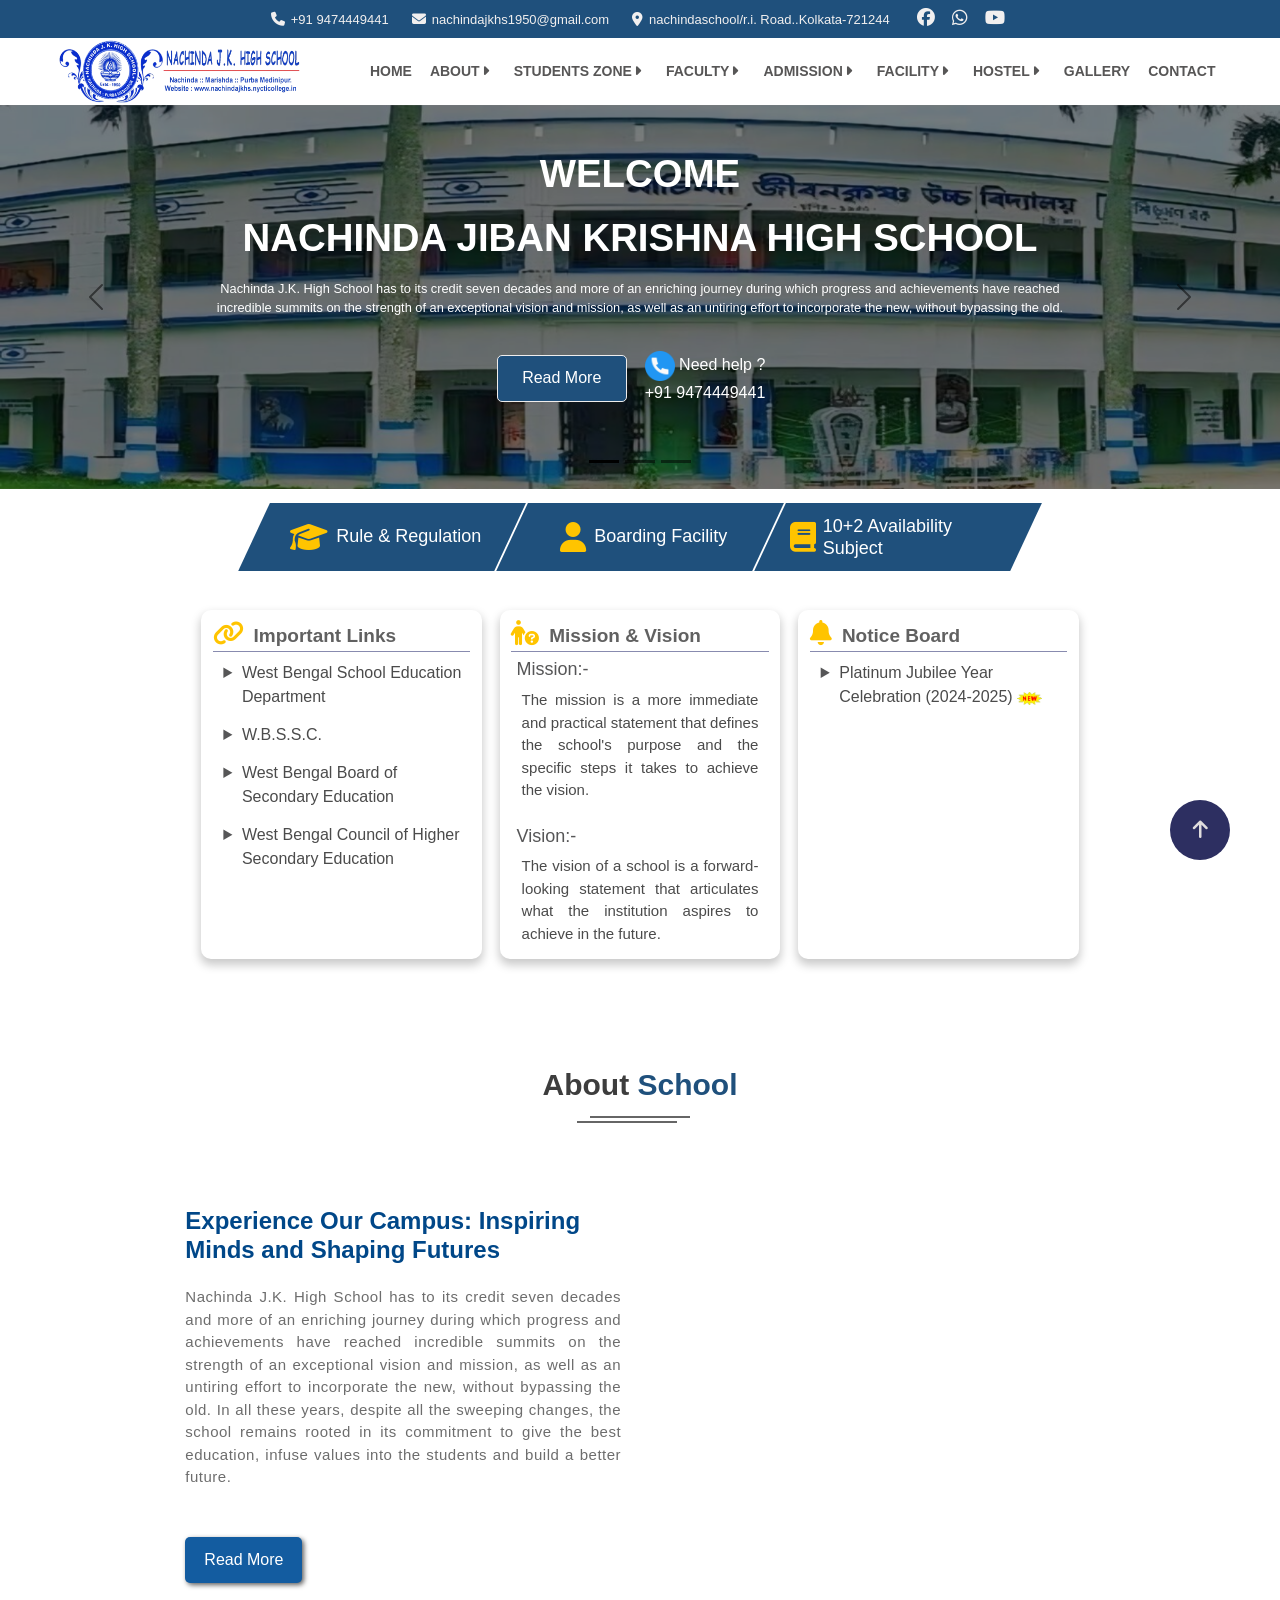
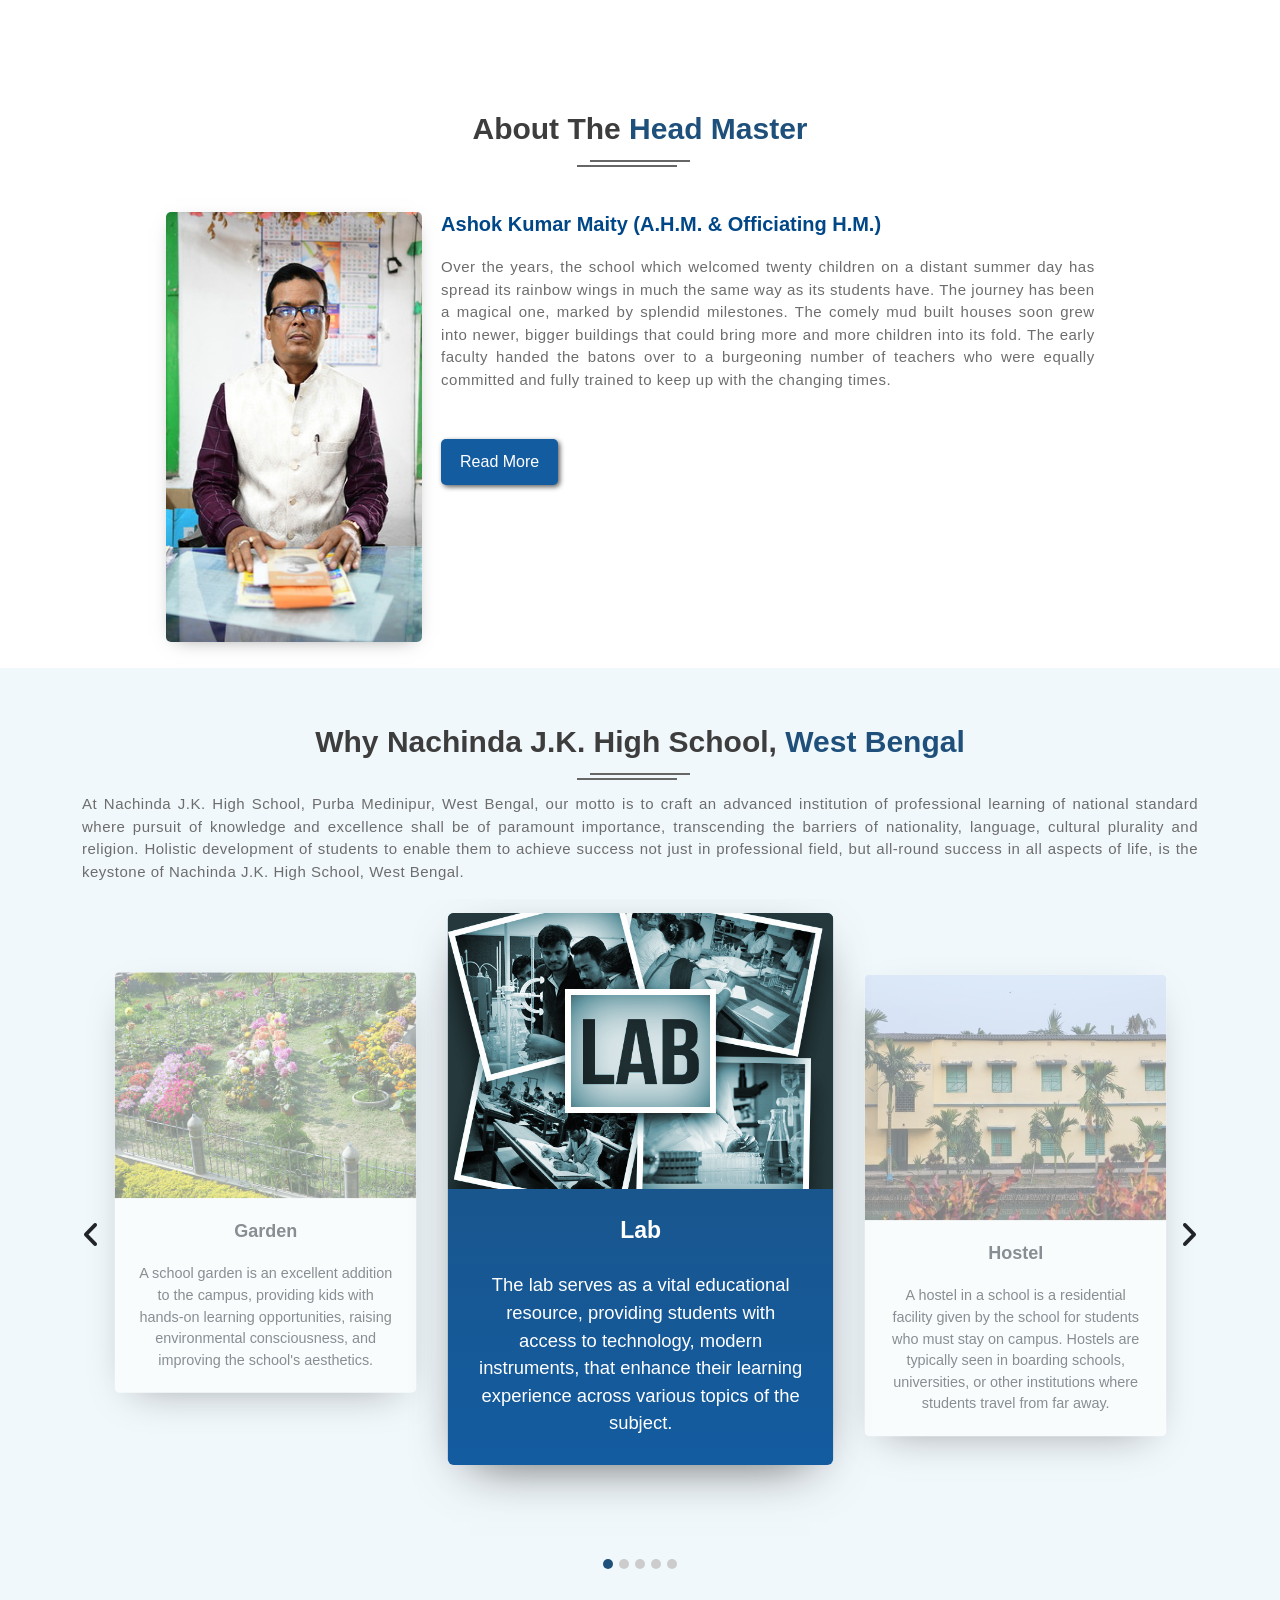
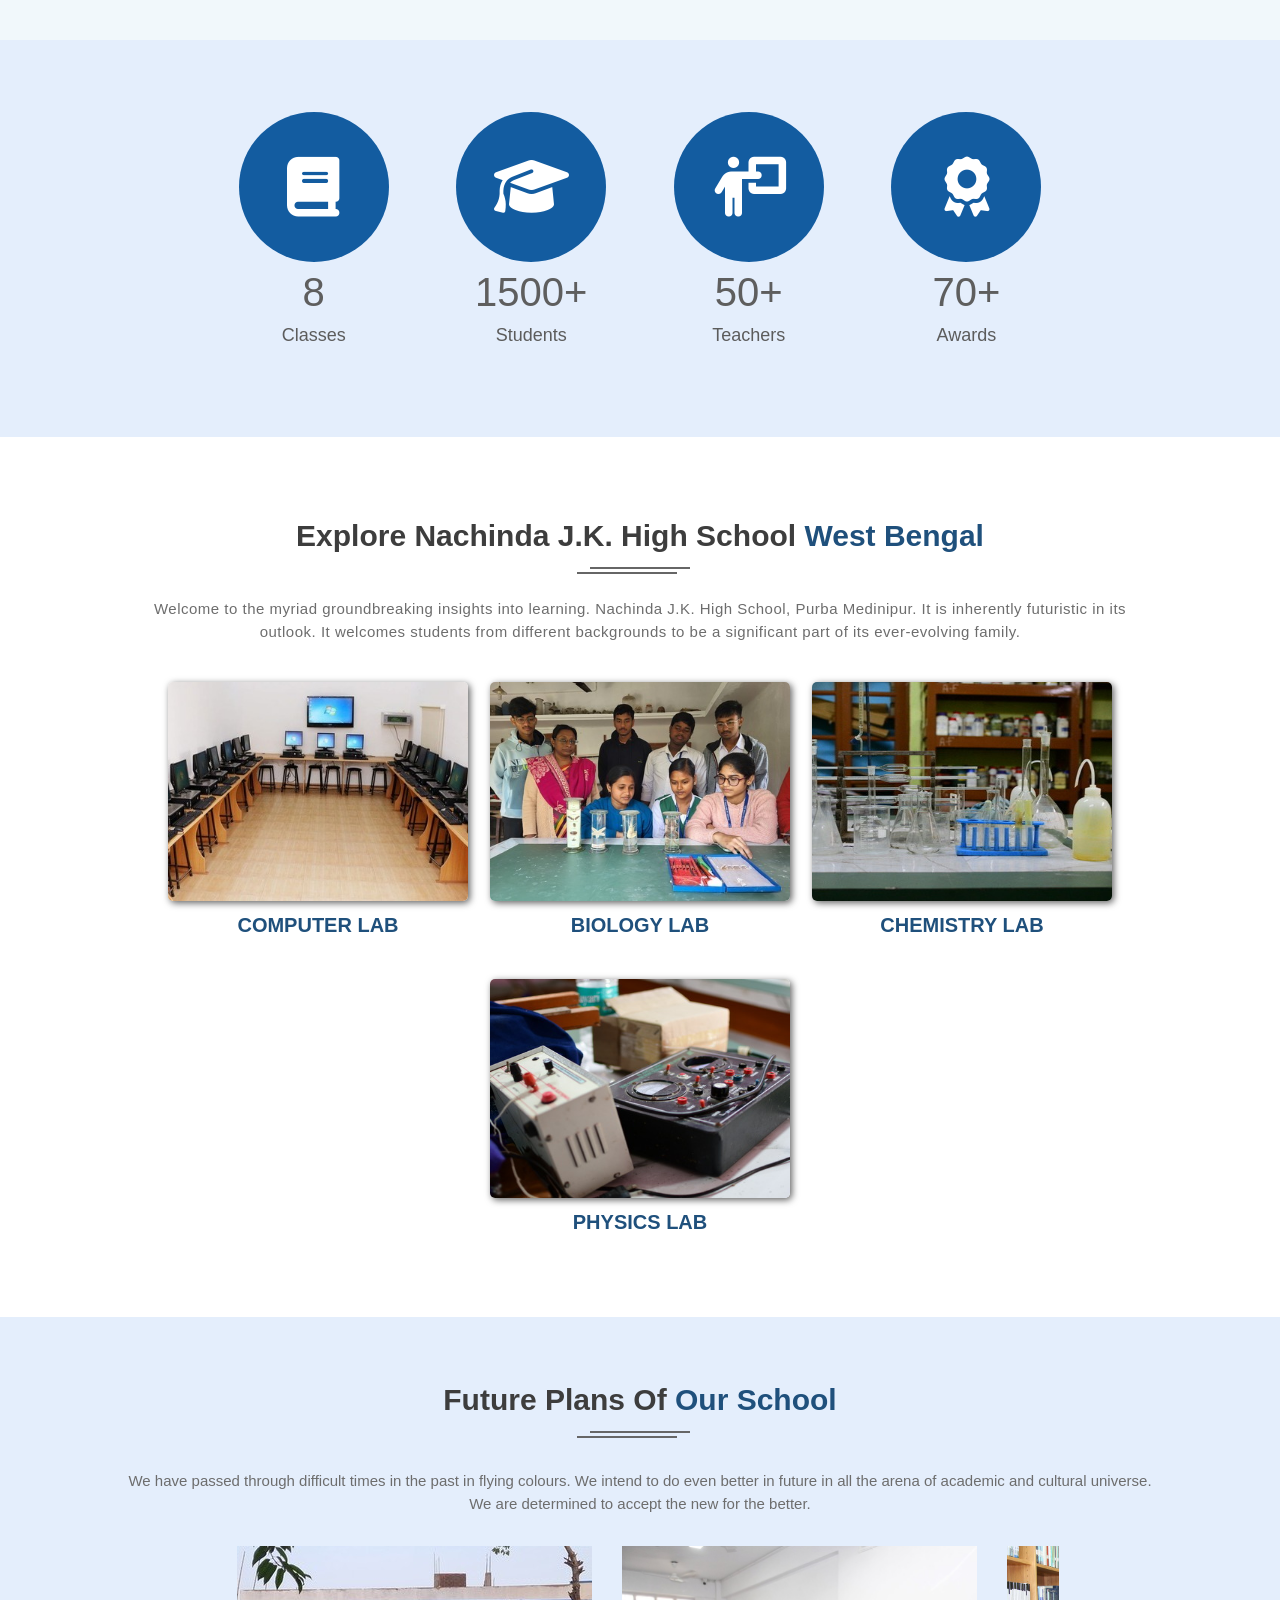
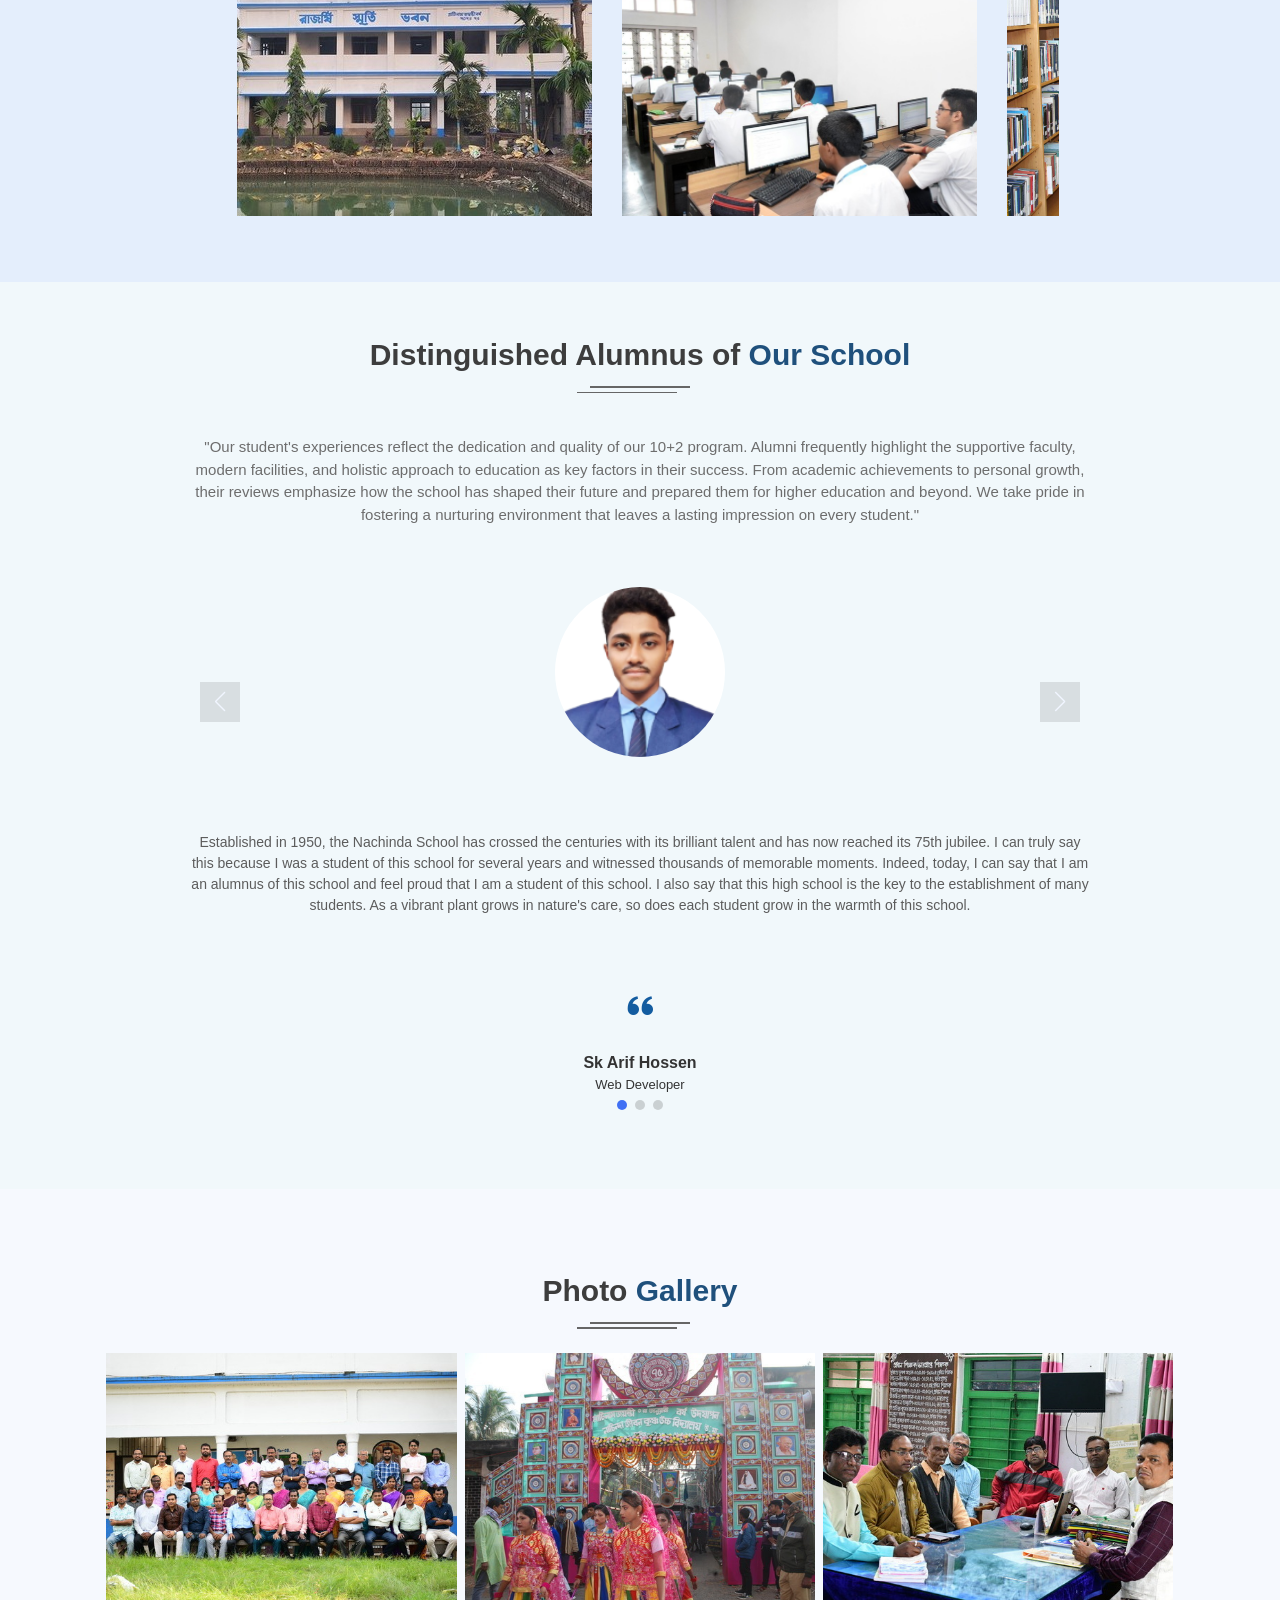
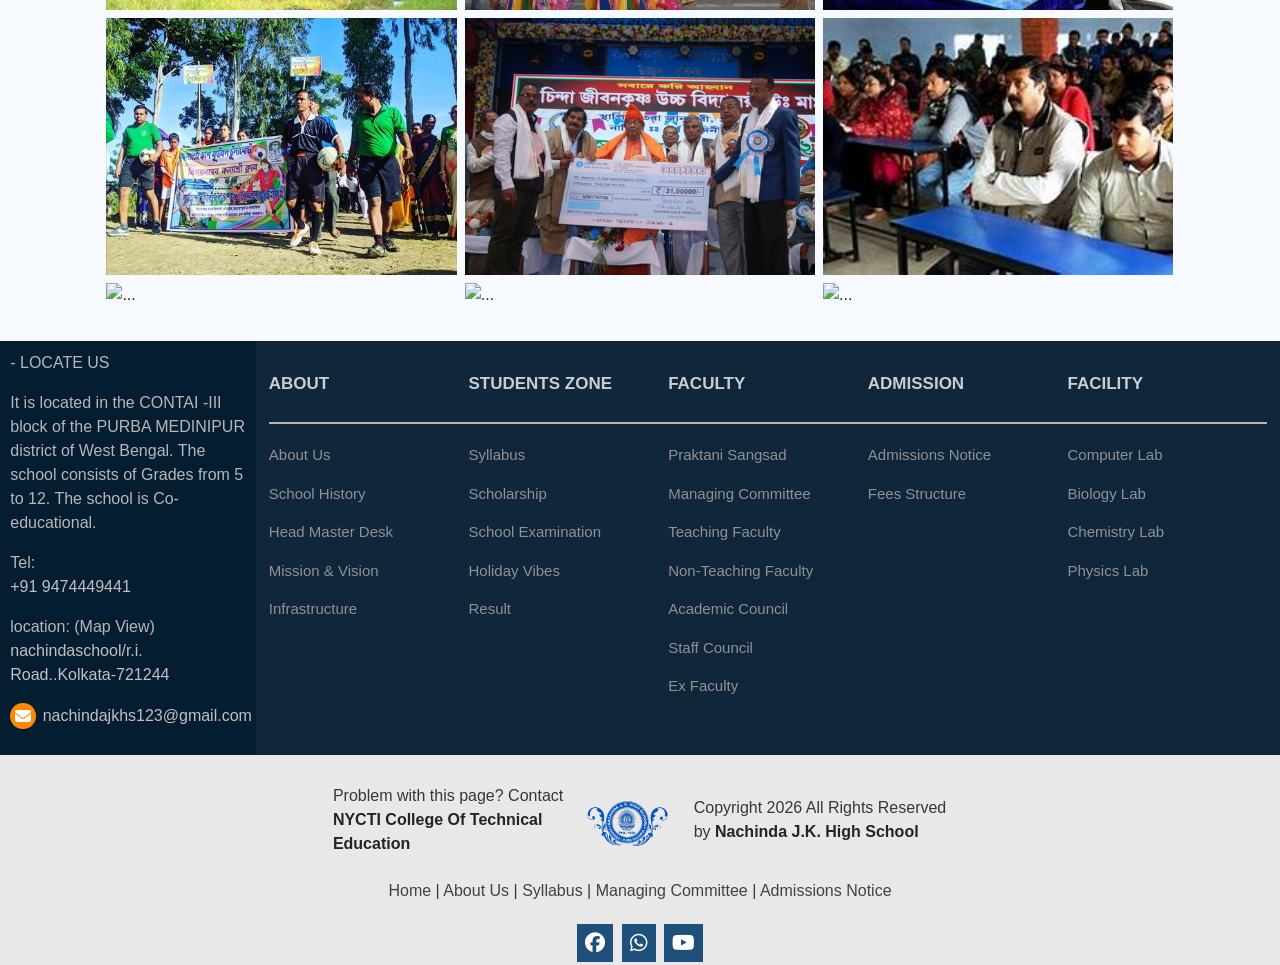
==== commit 0aa06a9b: "change content" ====
--- a/index.html
+++ b/index.html
@@ -170,74 +170,131 @@
 
             <nav id="sticky">
 
-              <a href="index.html"><img src="images/school_logo-removebg.png" alt=""></a>
+              <a href="index.php"><img src="images/school_logo-removebg.png" alt=""></a>
 
               <ul class="main">
 
-                  <li class="main_li"><a class="link_border" href="index.html">HOME</a></li>
+                  <li class="main_li"><a class="link_border" href="/user/index.php">HOME</a></li>
 
                   <li class="main_li"><a class="link_border" href="javascript:void(0)">ABOUT</a><i class="fa-solid fa-caret-down"></i>
 
                       <ul class="sub">
-                          <a href="about.html"><li class="sub_li">About Us</li></a>
-                          <a href="history.html"><li class="sub_li">School History</li></a>
-                          <a href="headmasterdesk.html"><li class="sub_li">Head Master Desk</li></a>
-                          <a href="mission&vission.html"><li class="sub_li">Mission & Vision</li></a>
-                          <a href="infrastructure.html"><li class="sub_li">INFRASTRUCTURE</li></a>
+
+                          <a href="about.php"><li class="sub_li">About Us</li></a>
+
+                          <a href="history.php"><li class="sub_li">School History</li></a>
+
+                          <a href="headmasterdesk.php"><li class="sub_li">Head Master Desk</li></a>
+
+                          <a href="mission&vission.php"><li class="sub_li">Mission & Vision</li></a>
+
+                          <a href="infrastructure.php"><li class="sub_li">INFRASTRUCTURE</li></a>
+
                       </ul>
+
                   </li>
+
                   <li class="main_li"><a class="link_border" href="#">STUDENTS&nbsp;ZONE</a><i class="fa-solid fa-caret-down"></i>
+
                     <ul class="sub">
-                      <a href="syllabus.html"><li class="sub_li">Syllabus</li></a>
-                      <a href="scholarship.html"><li class="sub_li">Scholarship</li></a>
-                      <a href="school-examination.html"><li class="sub_li">School Examination</li></a>
-                      <a href="school-holidays.html"><li class="sub_li">Holiday Vibes</li></a>
-                      <a href="result.html"><li class="sub_li">Result</li></a>
+
+                      <a href="syllabus.php"><li class="sub_li">Syllabus</li></a>
+
+                      <a href="scholarship.php"><li class="sub_li">Scholarship</li></a>
+
+                      <a href="school-examination.php"><li class="sub_li">School Examination</li></a>
+
+                      <a href="school-holidays.php"><li class="sub_li">Holiday Vibes</li></a>
+
+                      <a href="result.php"><li class="sub_li">Result</li></a>
+
                     </ul>
+
                   </li>
+
                   <li class="main_li"><a class="link_border" href="#">FACULTY</a><i class="fa-solid fa-caret-down"></i>
+
                     <ul class="sub">
-      
-                      <a href="praktani-sangsad.html"><li class="sub_li">Praktani Sangsad</li></a>
-                      <a href="managing-committee.html"><li class="sub_li">Managing Committee</li></a>
-                      <a href="faculty-teaching.html"><li class="sub_li">Teaching Faculty</li></a>
-                      <a href="faculty-non-teaching.html"><li class="sub_li">Non-Teaching Faculty</li></a>
-                      <a href="academic-council.html"><li class="sub_li">Academic Council</li></a>
-                      <a href="staff-council.html"><li class="sub_li">Staff Council</li></a>
-                      <a href="ex-faculty.html"><li class="sub_li">Ex Faculty</li></a>
+                    
+                      <a href="praktani-sangsad.php"><li class="sub_li">Praktani Sangsad</li></a>
+
+                      <a href="managing-committee.php"><li class="sub_li">Managing Committee</li></a>
+
+                      <a href="faculty-teaching.php"><li class="sub_li">Teaching Faculty</li></a>
+
+                      <a href="faculty-non-teaching.php"><li class="sub_li">Non-Teaching Faculty</li></a>
+
+                      <a href="academic-council.php"><li class="sub_li">Academic Council</li></a>
+
+                      <a href="staff-council.php"><li class="sub_li">Staff Council</li></a>
+
+                      <a href="ex-faculty.php"><li class="sub_li">Ex Faculty</li></a>
+
                     </ul>
+
                   </li>
+
                   <li class="main_li"><a class="link_border" href="#">ADMISSION</a><i class="fa-solid fa-caret-down"></i>
+
                     <ul class="sub">
-                      <a href="admission-notice.html"><li class="sub_li">Admissions Notice</li></a>
-                      <!-- <a href="admisson_procedure.html"><li class="sub_li">Admissions Procedure</li></a> -->
-                      <a href="fees-stracture.html"><li class="sub_li">Fees Structure</li></a>
+
+                      <a href="admission-notice.php"><li class="sub_li">Admissions Notice</li></a>
+
+                      <!-- <a href="admisson_procedure.php"><li class="sub_li">Admissions Procedure</li></a> -->
+
+                    
+
+                      <a href="fees-stracture.php"><li class="sub_li">Fees Structure</li></a>
+
                     </ul>
+
                   </li>
+
                   <li class="main_li"><a class="link_border" href="#">FACILITY</a><i class="fa-solid fa-caret-down"></i>
+
                     <ul class="sub">
-                      <a href="computerlab.html"><li class="sub_li">Computer Lab</li></a>
-                      <a href="biologylab.html"><li class="sub_li">Biology Lab</li></a>
-                      <a href="chemisterylab.html"><li class="sub_li">Chemistry Lab</li></a>
-                      <a href="phycislab.html"><li class="sub_li">Physics Lab</li></a>
-                      <!-- <a href="library.html"><li class="sub_li">Library</li></a> -->
+
+                      <a href="computerlab.php"><li class="sub_li">Computer Lab</li></a>
+
+                      <a href="biologylab.php"><li class="sub_li">Biology Lab</li></a>
+
+                      <a href="chemisterylab.php"><li class="sub_li">Chemistry Lab</li></a>
+
+                      <a href="phycislab.php"><li class="sub_li">Physics Lab</li></a>
+
+                      <!-- <a href="library.php"><li class="sub_li">Library</li></a> -->
+
                     </ul>
+
                   </li>
+
                   <li class="main_li"><a class="link_border" href="#">HOSTEL</a><i class="fa-solid fa-caret-down"></i>
+
                     <ul class="sub">
-                      <!-- <a href="reg.html"><li class="sub_li">Hostel Application Form</li></a> -->
-                      <a href="hostel-availability.html"><li class="sub_li">Hostel Availability</li></a>
-                      <a href="hostel-fees-stracture.html"><li class="sub_li">Hostel Fees Structure</li></a>
+
+                    
+
+                      <!-- <a href="reg.php"><li class="sub_li">Hostel Application Form</li></a> -->
+
+                      <a href="hostel-availability.php"><li class="sub_li">Hostel Availability</li></a>
+
+                      <a href="hostel-fees-stracture.php"><li class="sub_li">Hostel Fees Structure</li></a>
+
                     </ul>
+
                   </li>
-                  <li class="main_li"><a class="link_border" href="gallery.html">GALLERY</a></li>
-                  <li class="main_li"><a class="link_border" href="contact.html">CONTACT</a></li>
+
+                  <li class="main_li"><a class="link_border" href="/user/gallery.php">GALLERY</a></li>
+
+                  <li class="main_li"><a class="link_border" href="/user/contact.php">CONTACT</a></li>
+
               </ul>
             </nav>
             <!----------------------- mobile ------------------->
             <nav id="sticky_mobile">
+
               <div class="logo_mobile">
-              <a href="index.html"><img src="images/school_logo-removebg.png" alt=""></a>
+              <a href="index.php"><img src="images/school_logo-removebg.png" alt=""></a>
               <div class="hamburger" id="hum">
                 <span class="bar"></span>
                 <span class="bar"></span>
@@ -245,85 +302,123 @@
               </div>
               </div>
               <ul class="main_mobile">
-                  <li class="main_li_mobile"><a class="link_border" href="index.html">HOME</a></li>
+
+                  <li class="main_li_mobile"><a class="link_border" href="/user/index.php">HOME</a></li>
+
                   <li class="main_li_mobile"><a class="link_border" href="javascript:void(0)">ABOUT<i class="fa-solid fa-caret-down"></a></i>
+
                       <ul class="sub_mobile">
-                          <a href="about.html"><li class="sub_li">About Us</li></a>
-                          <a href="history.html"><li class="sub_li">School History</li></a>
-                          <a href="headmasterdesk.html"><li class="sub_li">Head Master Desk</li></a>
-                          <a href="mission&vission.html"><li class="sub_li">Mission & Vision</li></a>
-                          <a href="infrastructure.html"><li class="sub_li">Infrastructure</li></a>
+
+                          <a href="about.php"><li class="sub_li">About Us</li></a>
+
+                          <a href="history.php"><li class="sub_li">School History</li></a>
+
+                          <a href="headmasterdesk.php"><li class="sub_li">Head Master Desk</li></a>
+
+                          <a href="mission&vission.php"><li class="sub_li">Mission & Vision</li></a>
+
+                          <a href="infrastructure.php"><li class="sub_li">Infrastructure</li></a>
+
                       </ul>
+
                   </li>
+
                   <li class="main_li_mobile"><a class="link_border" href="#">STUDENTS&nbsp;ZONE<i class="fa-solid fa-caret-down"></i></a>
+
                     <ul class="sub_mobile">
-                      <a href="syllabus.html"><li class="sub_li">Syllabus</li></a>
-                      <a href="scholarship.html"><li class="sub_li">Scholarship</li></a>
-                      <a href="school-examination.html"><li class="sub_li">School Examination</li></a>                     
-                      <a href="school-holidays.html"><li class="sub_li">Holiday Vibes</li></a>
-                      <a href="result.html"><li class="sub_li">Result</li></a>
+
+                      <a href="syllabus.php"><li class="sub_li">Syllabus</li></a>
+                      
+                      <a href="scholarship.php"><li class="sub_li">Scholarship</li></a>
+                      
+                      <a href="school-examination.php"><li class="sub_li">School Examination</li></a>
+                      
+                      <a href="school-holidays.php"><li class="sub_li">Holiday Vibes</li></a>
+                      
+                      <a href="result.php"><li class="sub_li">Result</li></a>
+
                     </ul>
+
                   </li>
+
                   <li class="main_li_mobile"><a class="link_border" href="#">FACULTY<i class="fa-solid fa-caret-down"></i></a>
+
                     <ul class="sub_mobile">
-                      <a href="praktani-sangsad.html"><li class="sub_li">Praktani Sangsad</li></a>
-                      <a href="managing-committee.html"><li class="sub_li">Managing Committee</li></a>
-                      <a href="faculty-teaching.html"><li class="sub_li">Teaching Faculty</li></a>
-                      <a href="faculty-non-teaching.html"><li class="sub_li">Non-Teaching Faculty</li></a>
-                      <a href="academic-council.html"><li class="sub_li">Academic Council</li></a>
-                      <a href="staff-council.html"><li class="sub_li">Staff Council</li></a>
-                      <a href="ex-faculty.html"><li class="sub_li">Ex Faculty</li></a>
+
+                      <a href="praktani-sangsad.php"><li class="sub_li">Praktani Sangsad</li></a>
+
+                      <a href="managing-committee.php"><li class="sub_li">Managing Committee</li></a>
+
+                      <a href="faculty-teaching.php"><li class="sub_li">Teaching Faculty</li></a>
+
+                      <a href="faculty-non-teaching.php"><li class="sub_li">Non-Teaching Faculty</li></a>
+
+                      <a href="academic-council.php"><li class="sub_li">Academic Council</li></a>
+
+                      <a href="staff-council.php"><li class="sub_li">Staff Council</li></a>
+
+                      <a href="ex-faculty.php"><li class="sub_li">Ex Faculty</li></a>
+
                     </ul>
+
                   </li>
+
                   <li class="main_li_mobile"><a class="link_border aaaa" href="#">ADMISSION<i class="fa-solid fa-caret-down"></i></a>
+
                     <ul class="sub_mobile">
-                      <a href="admission-notice.html"><li class="sub_li">Admissions Notice</li></a>
-                      <a href="fees-stracture.html"><li class="sub_li">Fees Structure</li></a>
+
+                      <a href="admission-notice.php"><li class="sub_li">Admissions Notice</li></a>
+
+                      <!-- <a href="admisson_procedure.php"><li class="sub_li">Admissions Procedure</li></a> -->
+
+                    
+
+                      <a href="fees-stracture.php"><li class="sub_li">Fees Structure</li></a>
+
                     </ul>
+
                   </li>
+
                   <li class="main_li_mobile"><a class="link_border" href="#">FACILITY<i class="fa-solid fa-caret-down"></i></a>
+
                     <ul class="sub_mobile">
-                      <a href="computerlab.html"><li class="sub_li">Computer Lab</li></a>
-                      <a href="biologylab.html"><li class="sub_li">Biology Lab</li></a>
-                      <a href="chemisterylab.html"><li class="sub_li">Chemistry Lab</li></a>
-                      <a href="phycislab.html"><li class="sub_li">Physics Lab</li></a>
+
+                      <a href="computerlab.php"><li class="sub_li">Computer Lab</li></a>
+
+                      <a href="biologylab.php"><li class="sub_li">Biology Lab</li></a>
+
+                      <a href="chemisterylab.php"><li class="sub_li">Chemistry Lab</li></a>
+
+                      <a href="phycislab.php"><li class="sub_li">Physics Lab</li></a>
+
+                      <!-- <a href="library.php"><li class="sub_li">Library</li></a> -->
+
                     </ul>
+
                   </li>
+
                   <li class="main_li_mobile"><a class="link_border" href="#">HOSTEL<i class="fa-solid fa-caret-down"></i></a>
+
                     <ul class="sub_mobile">
-                      <a href="hostel-availability.html"><li class="sub_li">Hostel Availability</li></a>
-                      <a href="hostel-fees-stracture.html"><li class="sub_li">Hostel Fees Structure</li></a>
+
+                    
+
+                      <!-- <a href="reg.php"><li class="sub_li">Hostel Application Form</li></a> -->
+
+                      <a href="hostel-availability.php"><li class="sub_li">Hostel Availability</li></a>
+
+                      <a href="hostel-fees-stracture.php"><li class="sub_li">Hostel Fees Structure</li></a>
+
                     </ul>
+
                   </li>
-                  <li class="main_li_mobile"><a class="link_border" href="/gallery.html">GALLERY</a></li>
-                  <li class="main_li_mobile"><a class="link_border" href="/contact.html">CONTACT</a></li>
+
+                  <li class="main_li_mobile"><a class="link_border" href="/user/gallery.php">GALLERY</a></li>
+
+                  <li class="main_li_mobile"><a class="link_border" href="/user/contact.php">CONTACT</a></li>
+
               </ul>
-
-
-
-
-
-
-
-
-
-
-
-
-
-
-
-
-
-
-
-
-
-
-
-              
-            </nav>      
-
+            </nav>
     <script>
       const nav = document.querySelector('#sticky');
 let navTop = nav.offsetTop;
@@ -437,7 +532,7 @@
 
                      <div class="need_help" data-aos="fade-up" data-aos-duration="1500">
 
-                       <a href="about.html"><button>Read More</button></a>
+                       <a href="about.php"><button>Read More</button></a>
 
                        <div class="need">
 
@@ -525,7 +620,7 @@
 
                 <i class="fa-solid fa-user"></i>
 
-                <h5><a href="hostel_availability.html">Boarding Facility</a></h5>
+                <h5><a href="hostel_availability.php">Boarding Facility</a></h5>
 
               </div>
 
@@ -636,7 +731,7 @@
                 Nachinda J.K. High School has to its credit seven decades and more of an enriching journey during which progress and achievements have reached incredible summits on the strength of an exceptional vision and mission, as well as an untiring effort to incorporate the new, without bypassing the old. In all these years, despite all the sweeping changes, the school remains rooted in its commitment to give the best education, infuse values into the students and build a better future.
                 </p>
 
-                <a href="about.html"><button  data-aos="fade-right" data-aos-duration="1500">Read More</button></a>
+                <a href="about.php"><button  data-aos="fade-right" data-aos-duration="1500">Read More</button></a>
 
               </div>
 
@@ -676,7 +771,7 @@
               Over the years, the school which welcomed twenty children on a distant summer day has spread its rainbow wings in much the same way as its students have. The journey has been a magical one, marked by splendid milestones. The comely mud built houses soon grew into newer, bigger buildings that could bring more and more children into its fold. The early faculty handed the batons over to a burgeoning number of teachers who were equally committed and fully trained to keep up with the changing times. 
               </p>
 
-              <a href="headmasterdesk.html"><button data-aos="zoom-in" data-aos-duration="2000">Read More</button></a>
+              <a href="headmasterdesk.php"><button data-aos="zoom-in" data-aos-duration="2000">Read More</button></a>
 
             </div>
 
@@ -869,7 +964,7 @@
 
                 <div class="library_box" data-aos="fade-right" data-aos-duration="2000">
 
-                  <div class="library_img"><a href="computerlab.html"><img src="images/comuter-lab-img.jpg" alt=""></a></div>
+                  <div class="library_img"><a href="computerlab.php"><img src="images/comuter-lab-img.jpg" alt=""></a></div>
 
                   <h4><a href="#">COMPUTER LAB</a></h4>
 
@@ -877,7 +972,7 @@
 
                 <div class="library_box" data-aos="fade-right" data-aos-duration="2000">
 
-                  <div class="library_img"><a href="biologylab.html"><img src="images/biology-lab-2.jpg" alt="..."></a></div>
+                  <div class="library_img"><a href="biologylab.php"><img src="images/biology-lab-2.jpg" alt="..."></a></div>
 
                   <h4><a href="#">BIOLOGY LAB</a></h4>
 
@@ -885,7 +980,7 @@
 
                 <div class="library_box" data-aos="fade-right" data-aos-duration="2000">
 
-                  <div class="library_img"><a href="chemisterylab.html"><img src="images/c.h-1.jpg" alt="..."></a></div>
+                  <div class="library_img"><a href="chemisterylab.php"><img src="images/c.h-1.jpg" alt="..."></a></div>
 
                   <h4><a href="#">CHEMISTRY LAB</a></h4>
 
@@ -893,7 +988,7 @@
 
                 <div class="library_box" data-aos="fade-right" data-aos-duration="2000">
 
-                  <div class="library_img"><a href="phycis_lab.html"><img src="images/physics-lab-4.jpg" alt="..."></a></div>
+                  <div class="library_img"><a href="phycis_lab.php"><img src="images/physics-lab-4.jpg" alt="..."></a></div>
 
                   <h4><a href="#">PHYSICS LAB</a></h4>
 
@@ -1143,14 +1238,14 @@
 			<div class="item design" data-aos="zoom-in-down" data-aos-duration="2500">
 				<img src="images/ALL-TEACHERS-GROUP-IMG.jpeg.jpg" alt="...">
 				<div class="overlay">
-					<a href="gallery.html">VIEW MORE</a>
+					<a href="gallery.php">VIEW MORE</a>
 				</div>
 			</div>
 
 			<div class="item design" data-aos="zoom-in-down" data-aos-duration="2500">
 				<img src="images/M.M.2.jpg" alt="...">
 				<div class="overlay">
-					<a href="memorable-moments.html">VIEW MORE</a>
+					<a href="memorable-moments.php">VIEW MORE</a>
 				</div>
 			</div>
 
@@ -1158,7 +1253,7 @@
 			<div class="item design" data-aos="zoom-in-down" data-aos-duration="2500">
 				<img src="images/A.A.2.jpg" alt="...">
 				<div class="overlay">
-					<a href="academic_achievements.html">VIEW MORE</a>
+					<a href="academic_achievements.php">VIEW MORE</a>
 				</div>
 			</div>
 			<!--  *****  Card 3 Ends  *****  -->
@@ -1167,7 +1262,7 @@
 			<div class="item design" data-aos="zoom-in-down" data-aos-duration="2500">
 				<img src="images/FD.3.jpg" alt="...">
 				<div class="overlay">
-					<a href="sports_achievements.html">VIEW MORE</a>
+					<a href="sports_achievements.php">VIEW MORE</a>
 				</div>
 			</div>
 			<!--  *****  Card 4 Ends  *****  -->
@@ -1176,25 +1271,25 @@
 			<div class="item development" data-aos="zoom-in-down" data-aos-duration="2500">
 				<img src="images/S.A.2.jpg" alt="...">
 				<div class="overlay">
-					<a href="school_achievements.html">VIEW MORE</a>     
+					<a href="school_achievements.php">VIEW MORE</a>     
 				</div>
 			</div>       
 			<!--  *****  Card 5 Ends  *****  -->
-               
+
 			<!--  *****  Card 6 Starts  *****  -->
 			<div class="item development" data-aos="zoom-in-down" data-aos-duration="2500">
 				<img src="images/P.M.1.jpg" alt="...">
 				<div class="overlay"> 
-					<a href="parents_meet.html">VIEW MORE</a>
+					<a href="parents_meet.php">VIEW MORE</a>
 				</div> 
-			</div>    
-			<!--  *****  Card 6 Ends  *****  --> 
+			</div>
+			<!--  *****  Card 6 Ends  *****  -->
 
 			<!--  *****  Card 7 Starts  *****  -->
 			<div class="item development" data-aos="zoom-in-down" data-aos-duration="2500">
 				<img src="images/home_gallery_img/IND.2.jpg" alt="...">
 				<div class="overlay">
-					<a href="independence_day.html">VIEW MORE</a>
+					<a href="independence_day.php">VIEW MORE</a>
 				</div>
 			</div>
 			<!--  *****  Card 7 Ends  *****  -->
@@ -1203,7 +1298,7 @@
 			<div class="item logo" data-aos="zoom-in-down" data-aos-duration="2500">
 				<img src="images/home_gallery_img/A.P.1-i.jpg" alt="...">
 				<div class="overlay">
-					<a href="annul_program.html">VIEW MORE</a>
+					<a href="annul_program.php">VIEW MORE</a>
 				</div>
 			</div>
 			<!--  *****  Card 8 Ends  *****  -->
@@ -1212,7 +1307,7 @@
 			<div class="item logo" data-aos="zoom-in-down" data-aos-duration="2500">
 				<img src="images/saraswati%20puja/S.P.3.jpg" alt="...">
 				<div class="overlay">
-					<a href="saraswati_puja.html">VIEW MORE</a>
+					<a href="saraswati_puja.php">VIEW MORE</a>
 				</div>
 			</div>
 			<!--  *****  Card 9 Ends  *****  -->
@@ -1275,53 +1370,53 @@
 
              <div class="text_icon" data-aos="fade-right" data-aos-duration="2000">
               <h2>ABOUT</h2>
-              <p><a href="about.html">About Us</a></p>
-              <p><a href="history.html">School History</a></p>
-              <P><a href="headmasterdesk.html">Head Master Desk</a></P>
-              <P><a href="mission&vission.html">Mission & Vision</a></P>
-              <P><a href="infrastructure.html">Infrastructure</a></P>
+              <p><a href="about.php">About Us</a></p>
+              <p><a href="history.php">School History</a></p>
+              <P><a href="headmasterdesk.php">Head Master Desk</a></P>
+              <P><a href="mission&vission.php">Mission & Vision</a></P>
+              <P><a href="infrastructure.php">Infrastructure</a></P>
 
              </div>
 
              <div class="text_icon" data-aos="fade-right" data-aos-duration="2000">
               <h2>STUDENTS ZONE</h2>
-              <p><a href="syllabus.html">Syllabus</a></p>
-              <p><a href="scholarship.html">Scholarship</a></p>
-              <p><a href="school_examination.html">School Examination</a></p>
-              <p><a href="school_holidays.html">Holiday Vibes</a></p>
-              <p><a href="result.html">Result</a></p>
+              <p><a href="syllabus.php">Syllabus</a></p>
+              <p><a href="scholarship.php">Scholarship</a></p>
+              <p><a href="school_examination.php">School Examination</a></p>
+              <p><a href="school_holidays.php">Holiday Vibes</a></p>
+              <p><a href="result.php">Result</a></p>
              </div>
 
              <div class="text_icon" data-aos="fade-right" data-aos-duration="2000">
               <h2>FACULTY</h2>
-              <p><a href="praktani_sangsad.html">Praktani Sangsad</a></p>
-              <p><a href="managing_committee.html">Managing Committee</a></p>
-              <p><a href="faculty_teaching.html">Teaching Faculty</a></p>
-              <p><a href="faculty_non_teaching.html">Non-Teaching Faculty</a></p>
-              <p><a href="academic_council.html">Academic Council</a></p>
-              <p><a href="staff_council.html">Staff Council</a></p>
-              <p><a href="ex_faculty.html">Ex Faculty</a></p>             
+              <p><a href="praktani_sangsad.php">Praktani Sangsad</a></p>
+              <p><a href="managing_committee.php">Managing Committee</a></p>
+              <p><a href="faculty_teaching.php">Teaching Faculty</a></p>
+              <p><a href="faculty_non_teaching.php">Non-Teaching Faculty</a></p>
+              <p><a href="academic_council.php">Academic Council</a></p>
+              <p><a href="staff_council.php">Staff Council</a></p>
+              <p><a href="ex_faculty.php">Ex Faculty</a></p>             
              </div>
 
              <div class="text_icon" data-aos="fade-right" data-aos-duration="2000">
               <h2>ADMISSION</h2>
-              <p><a href="admission_notice.html">Admissions Notice</a></p>
-
-              <p><a href="fees_stracture.html">Fees Structure</a></p>
+              <p><a href="admission_notice.php">Admissions Notice</a></p>
+
+              <p><a href="fees_stracture.php">Fees Structure</a></p>
 
              </div>
 
              <div class="text_icon" data-aos="fade-right" data-aos-duration="2000">
               <h2>FACILITY</h2>
-              <p><a href="computerlab.html">Computer Lab</a></p>
-
-              <p><a href="biologylab.html">Biology Lab</a></p>
-
-              <p><a href="chemisterylab.html">Chemistry Lab</a></p>
-
-              <p><a href="phycis_lab.html">Physics Lab</a></p>
-
-              <!-- <p><a href="library.html">Library</a></p> -->
+              <p><a href="computerlab.php">Computer Lab</a></p>
+
+              <p><a href="biologylab.php">Biology Lab</a></p>
+
+              <p><a href="chemisterylab.php">Chemistry Lab</a></p>
+
+              <p><a href="phycis_lab.php">Physics Lab</a></p>
+
+              <!-- <p><a href="library.php">Library</a></p> -->
 
              </div>
 
@@ -1343,7 +1438,7 @@
               <p data-aos="fade-right" data-aos-duration="2000">Copyright 
               2026                All Rights Reserved by <b><a href="https://nachindajkhighschool.nycticollege.in/">Nachinda J.K. High School</a></b></p>
              </div>
-            <div class="futer_li"><a href="index.html">Home</a> | <a href="about.html">About Us</a> | <a href="syllabus.html">Syllabus</a> | <a href="managing_committee.html">Managing Committee</a> | <a href="admission_notice.html">Admissions Notice</a></div>
+            <div class="futer_li"><a href="index.php">Home</a> | <a href="about.php">About Us</a> | <a href="syllabus.php">Syllabus</a> | <a href="managing_committee.php">Managing Committee</a> | <a href="admission_notice.php">Admissions Notice</a></div>
 
             <div class="footer_icon">
                <a target="_black" href="https://www.facebook.com/share/jh692NNgsHiNLoxn/"><i class="fa-brands fa-facebook"></i></a>
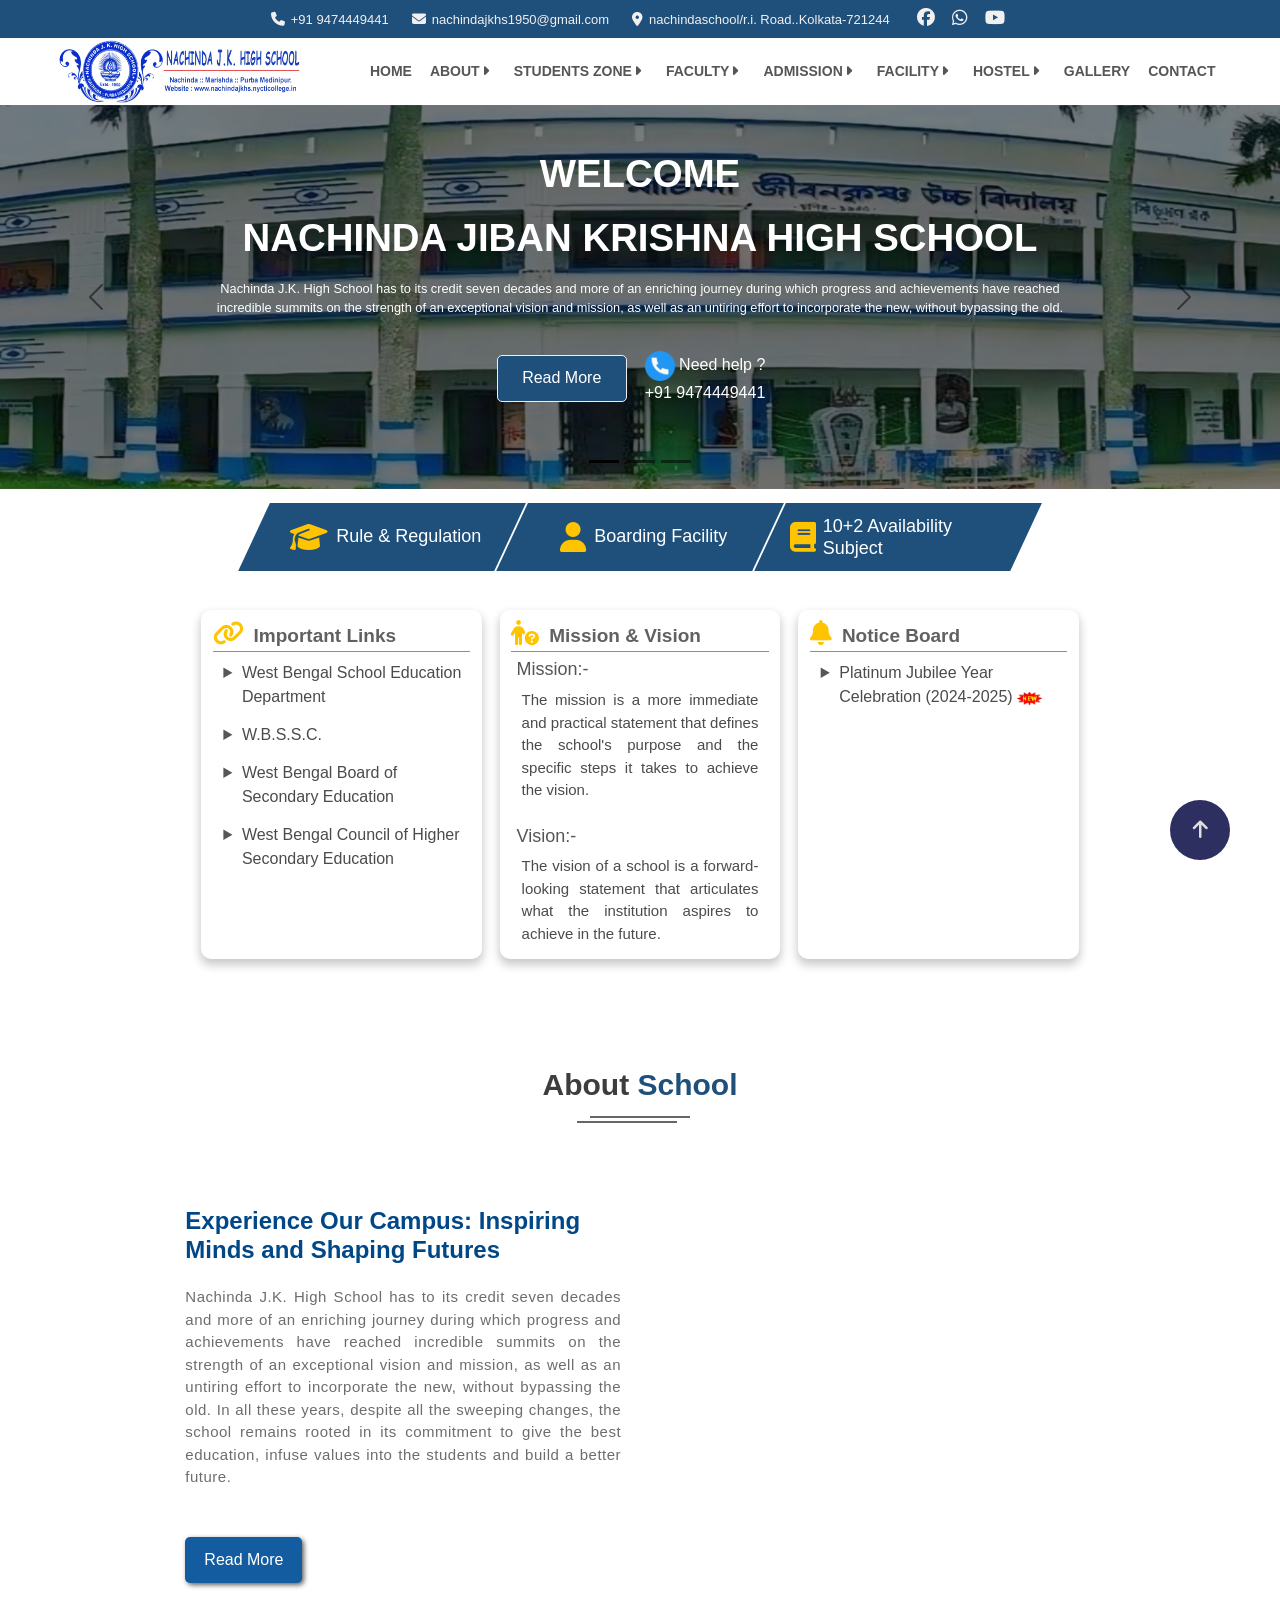
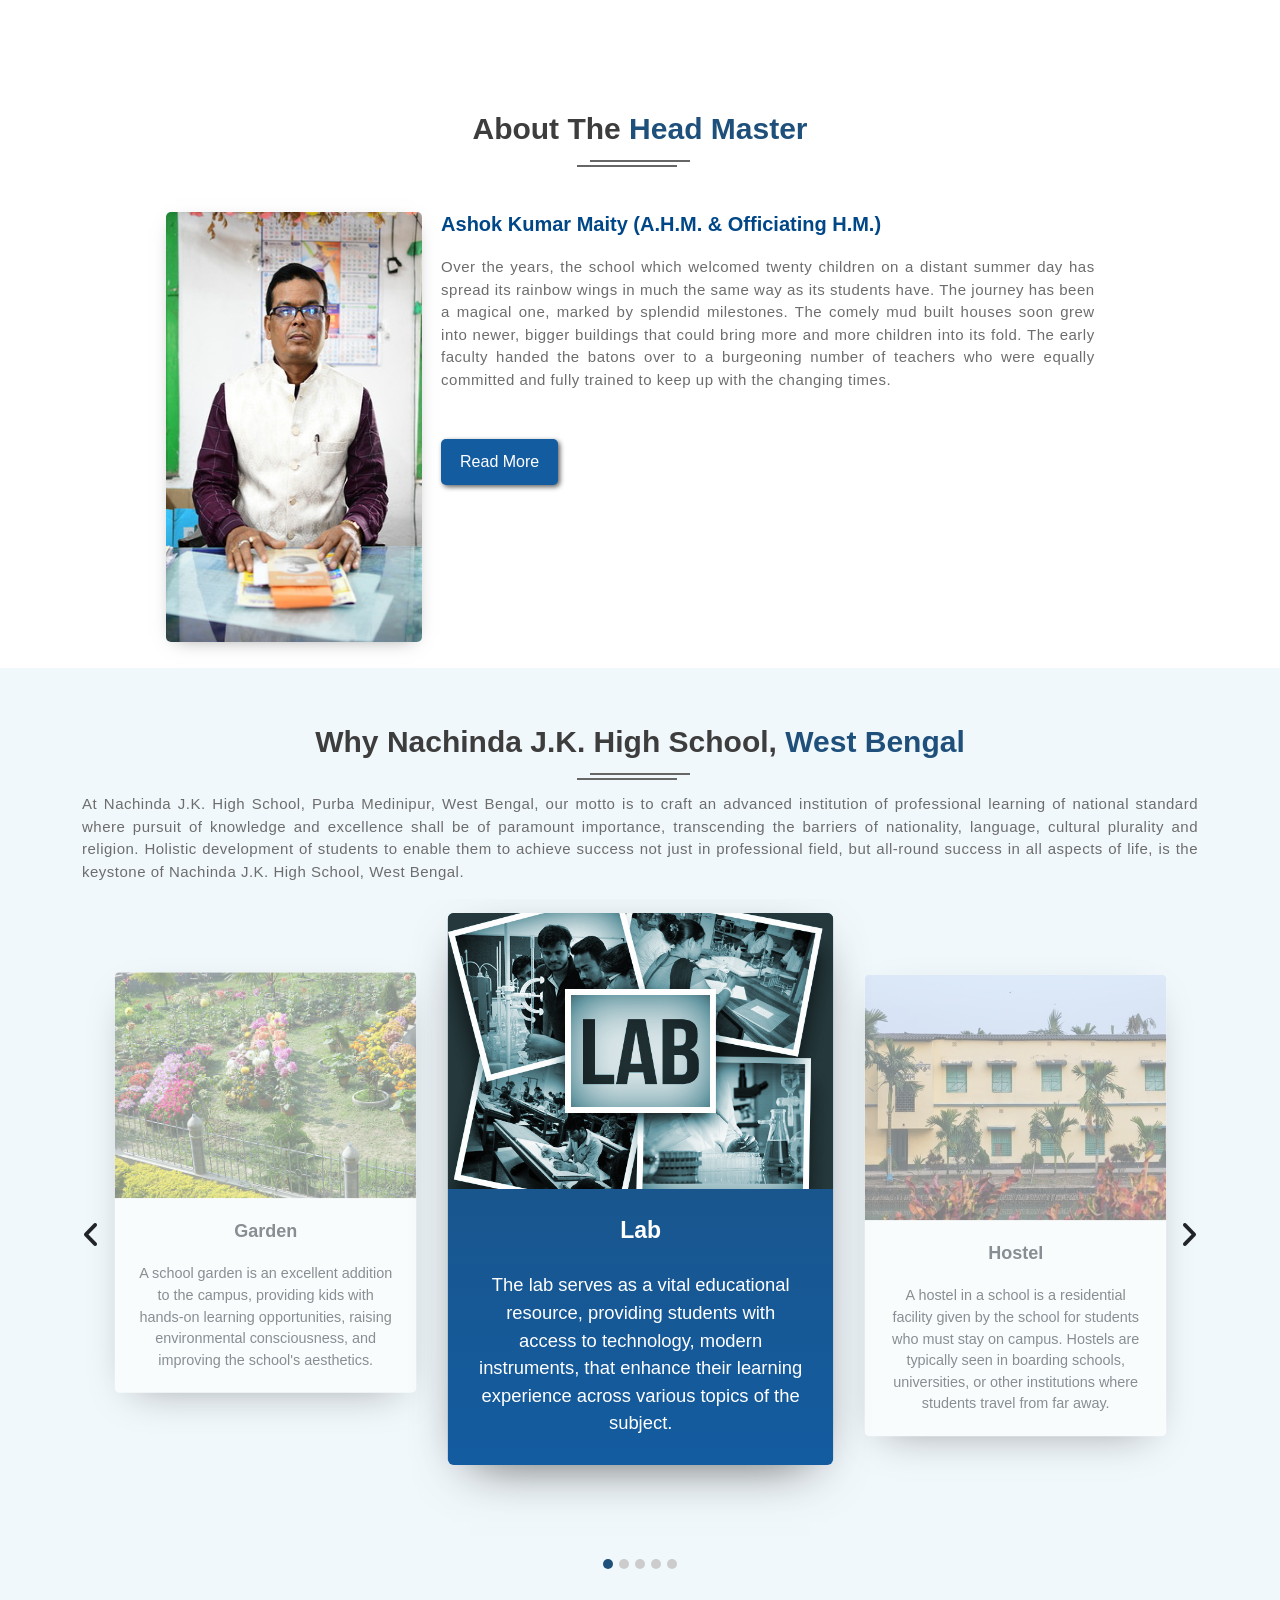
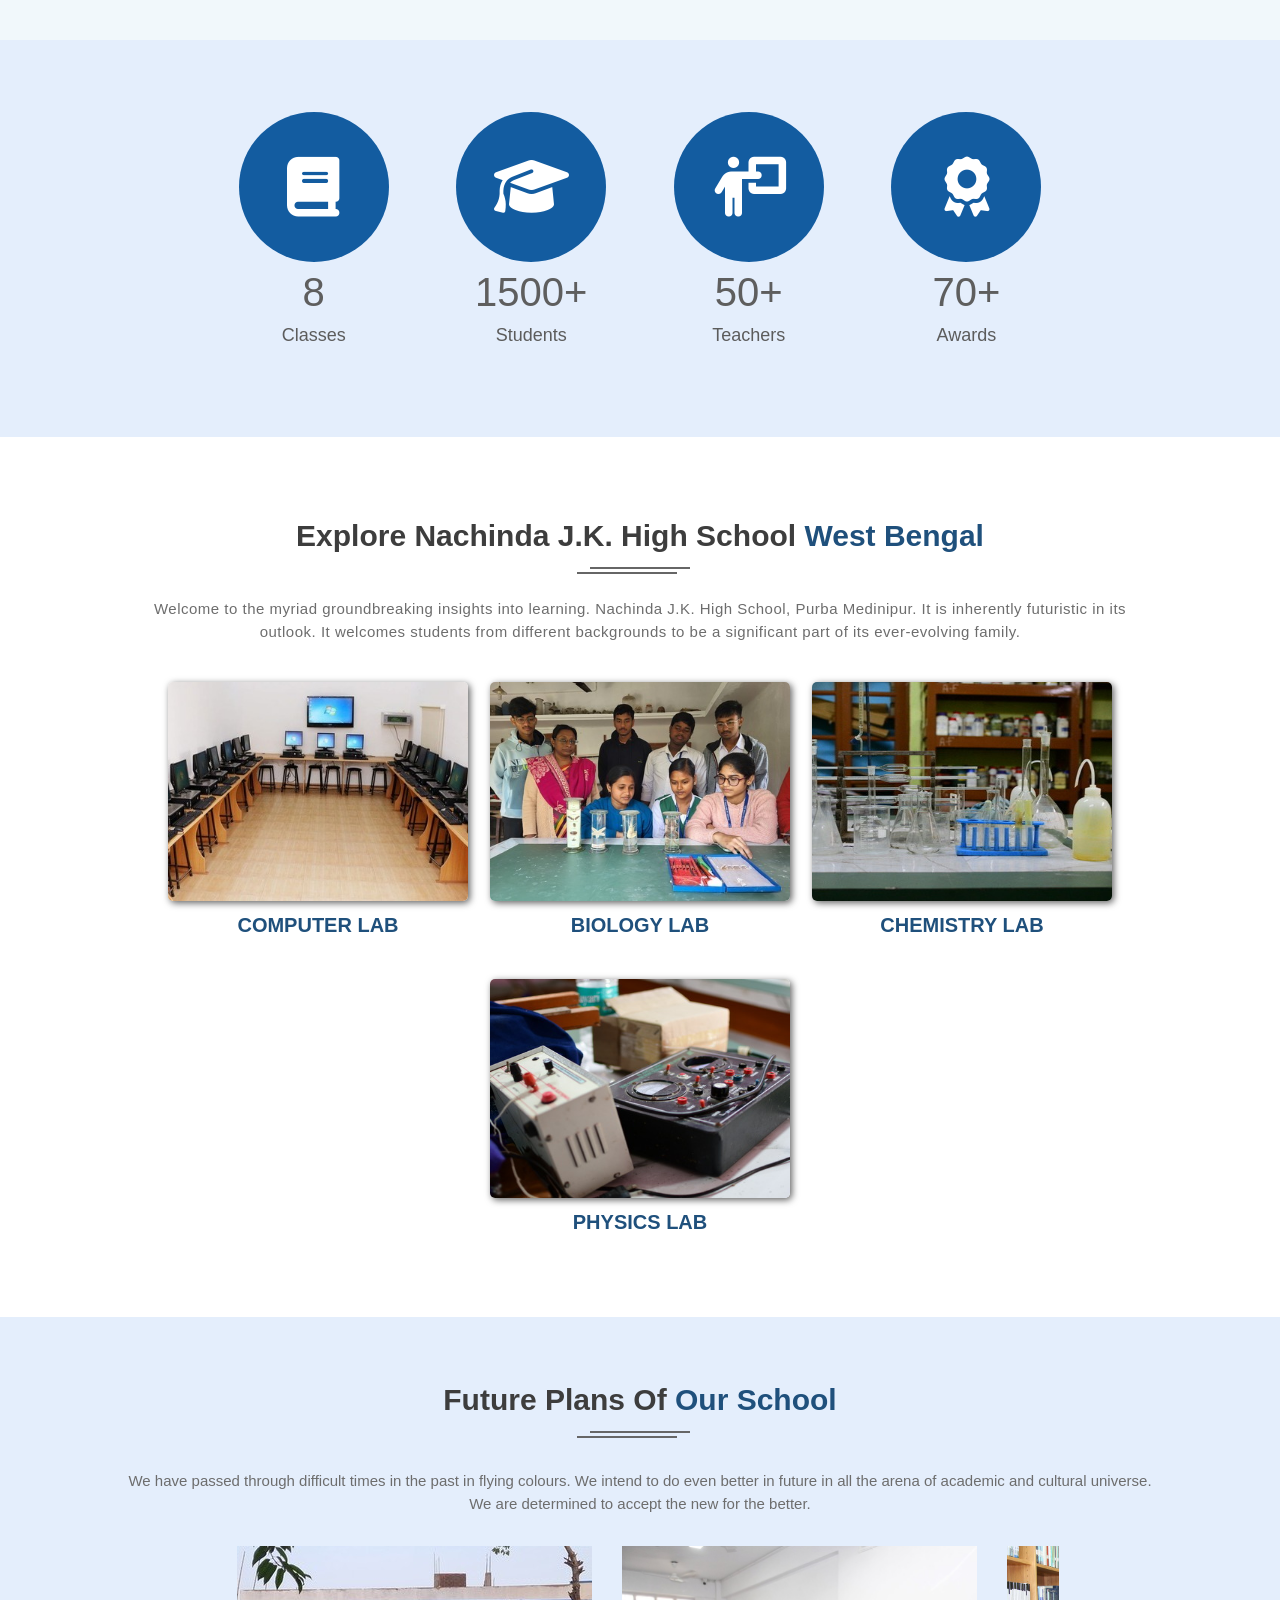
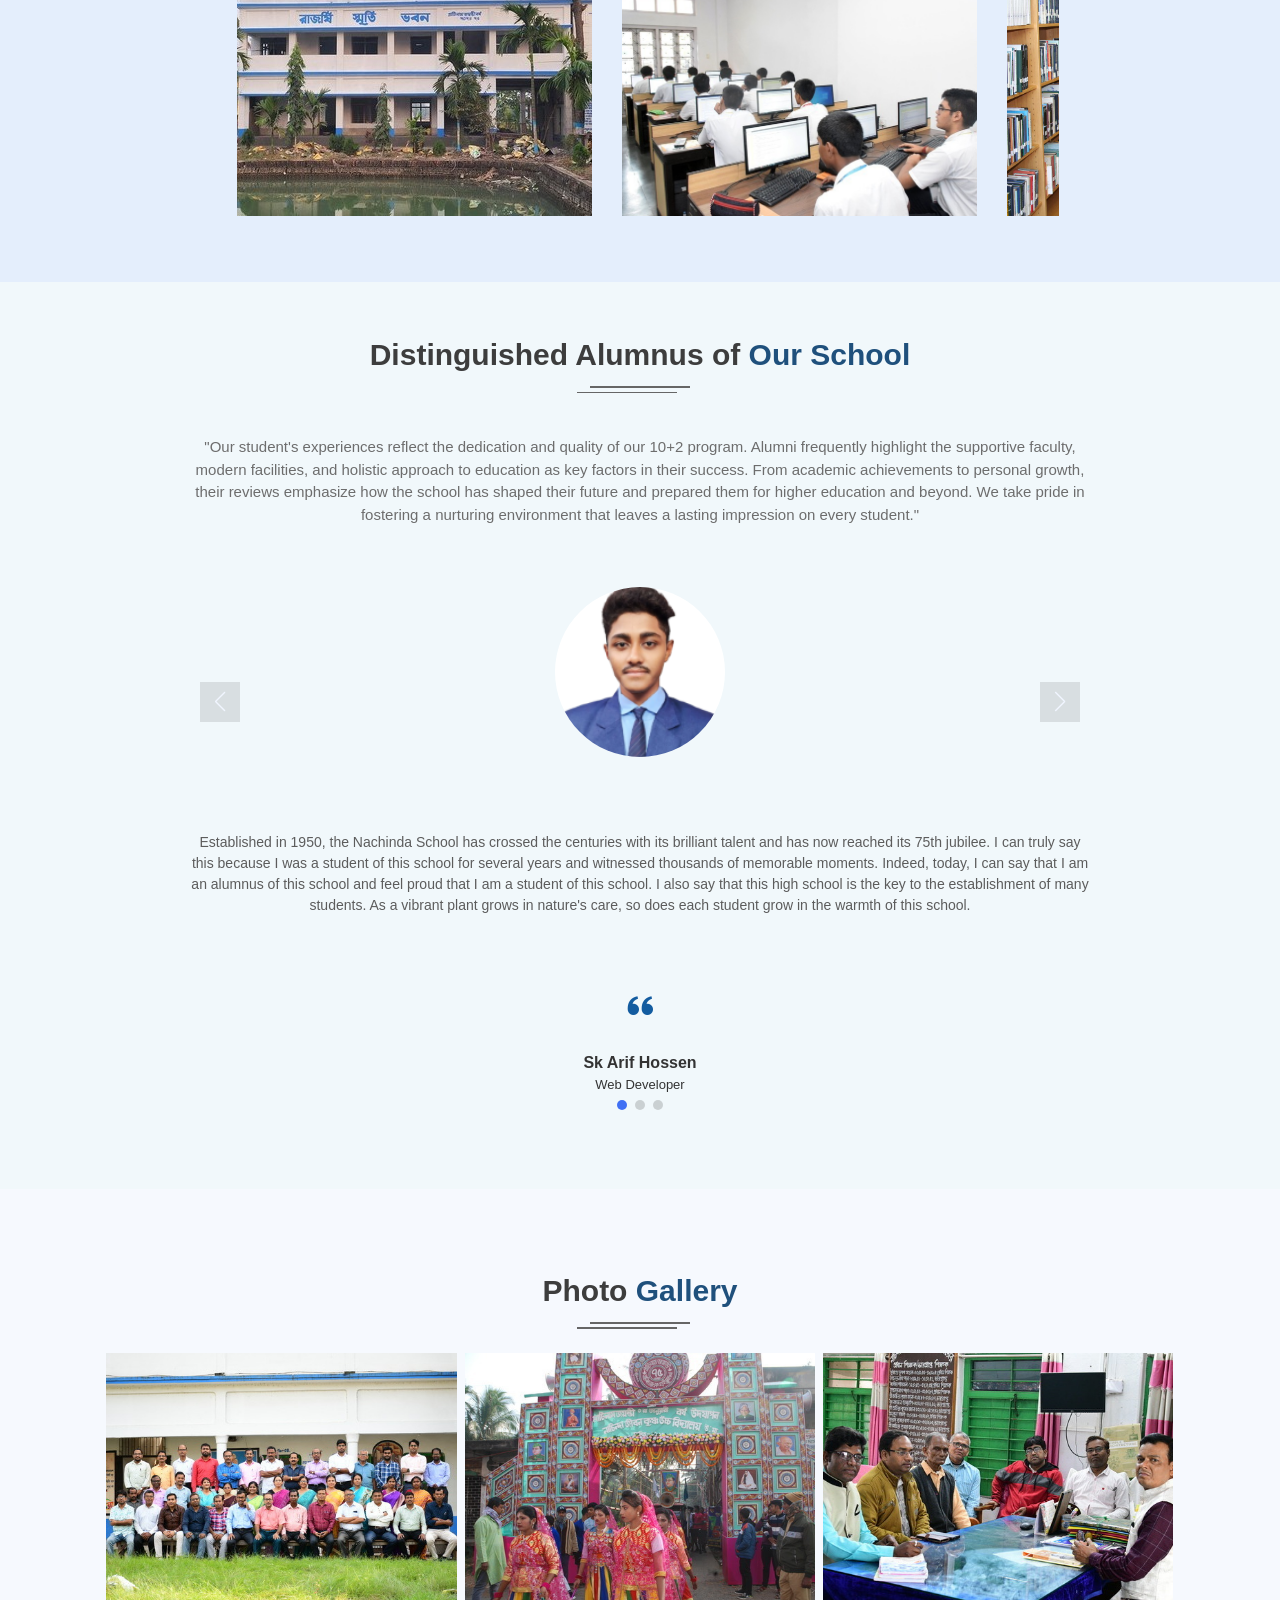
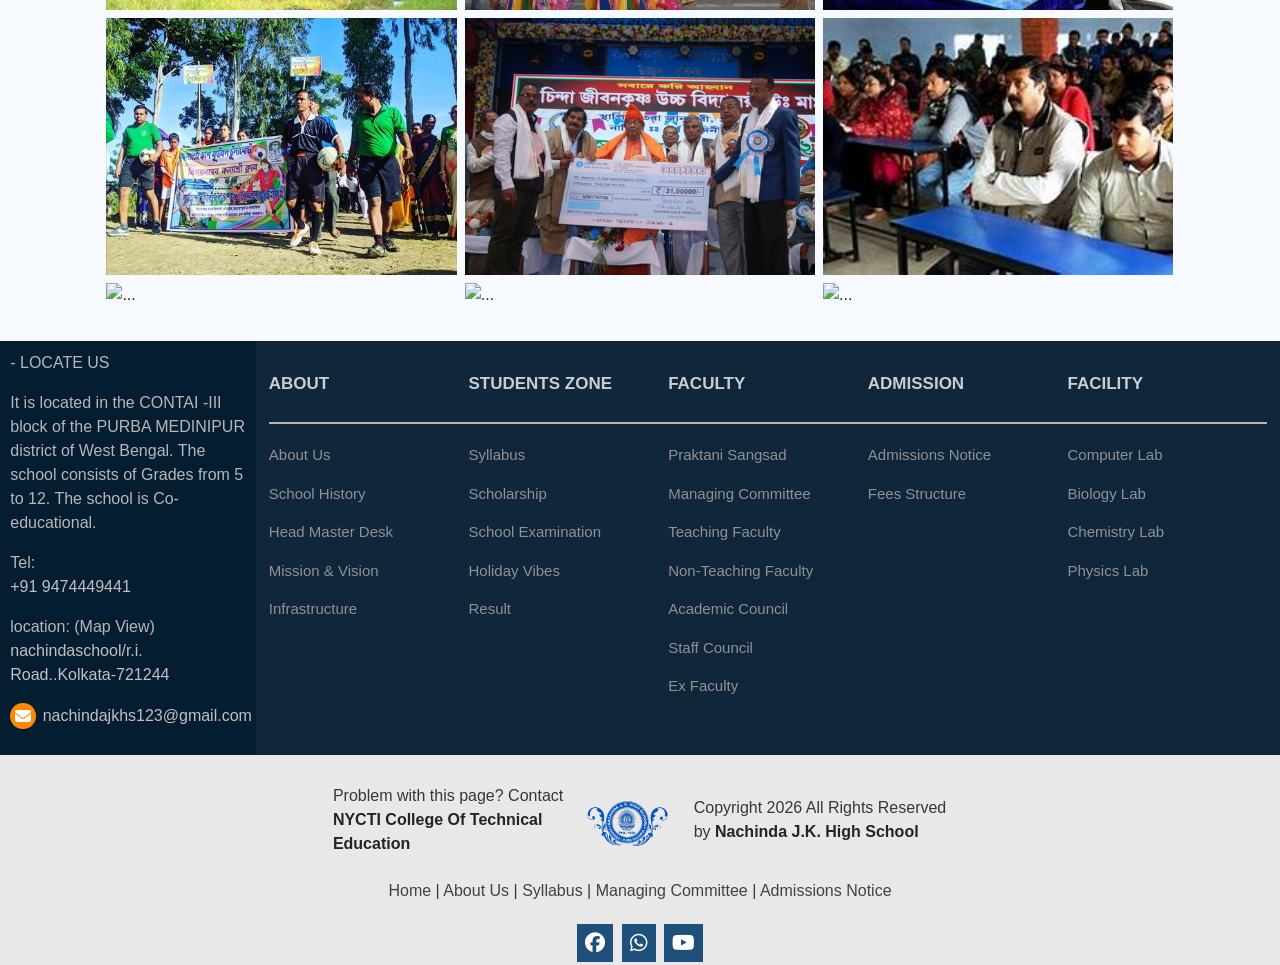
==== commit 45c06293: "change content" ====
--- a/index.html
+++ b/index.html
@@ -1275,15 +1275,15 @@
 				</div>
 			</div>       
 			<!--  *****  Card 5 Ends  *****  -->
-
+                                                                     
 			<!--  *****  Card 6 Starts  *****  -->
 			<div class="item development" data-aos="zoom-in-down" data-aos-duration="2500">
 				<img src="images/P.M.1.jpg" alt="...">
 				<div class="overlay"> 
 					<a href="parents_meet.php">VIEW MORE</a>
 				</div> 
-			</div>
-			<!--  *****  Card 6 Ends  *****  -->
+			</div>    
+			<!--  *****  Card 6 Ends  *****  --> 
 
 			<!--  *****  Card 7 Starts  *****  -->
 			<div class="item development" data-aos="zoom-in-down" data-aos-duration="2500">
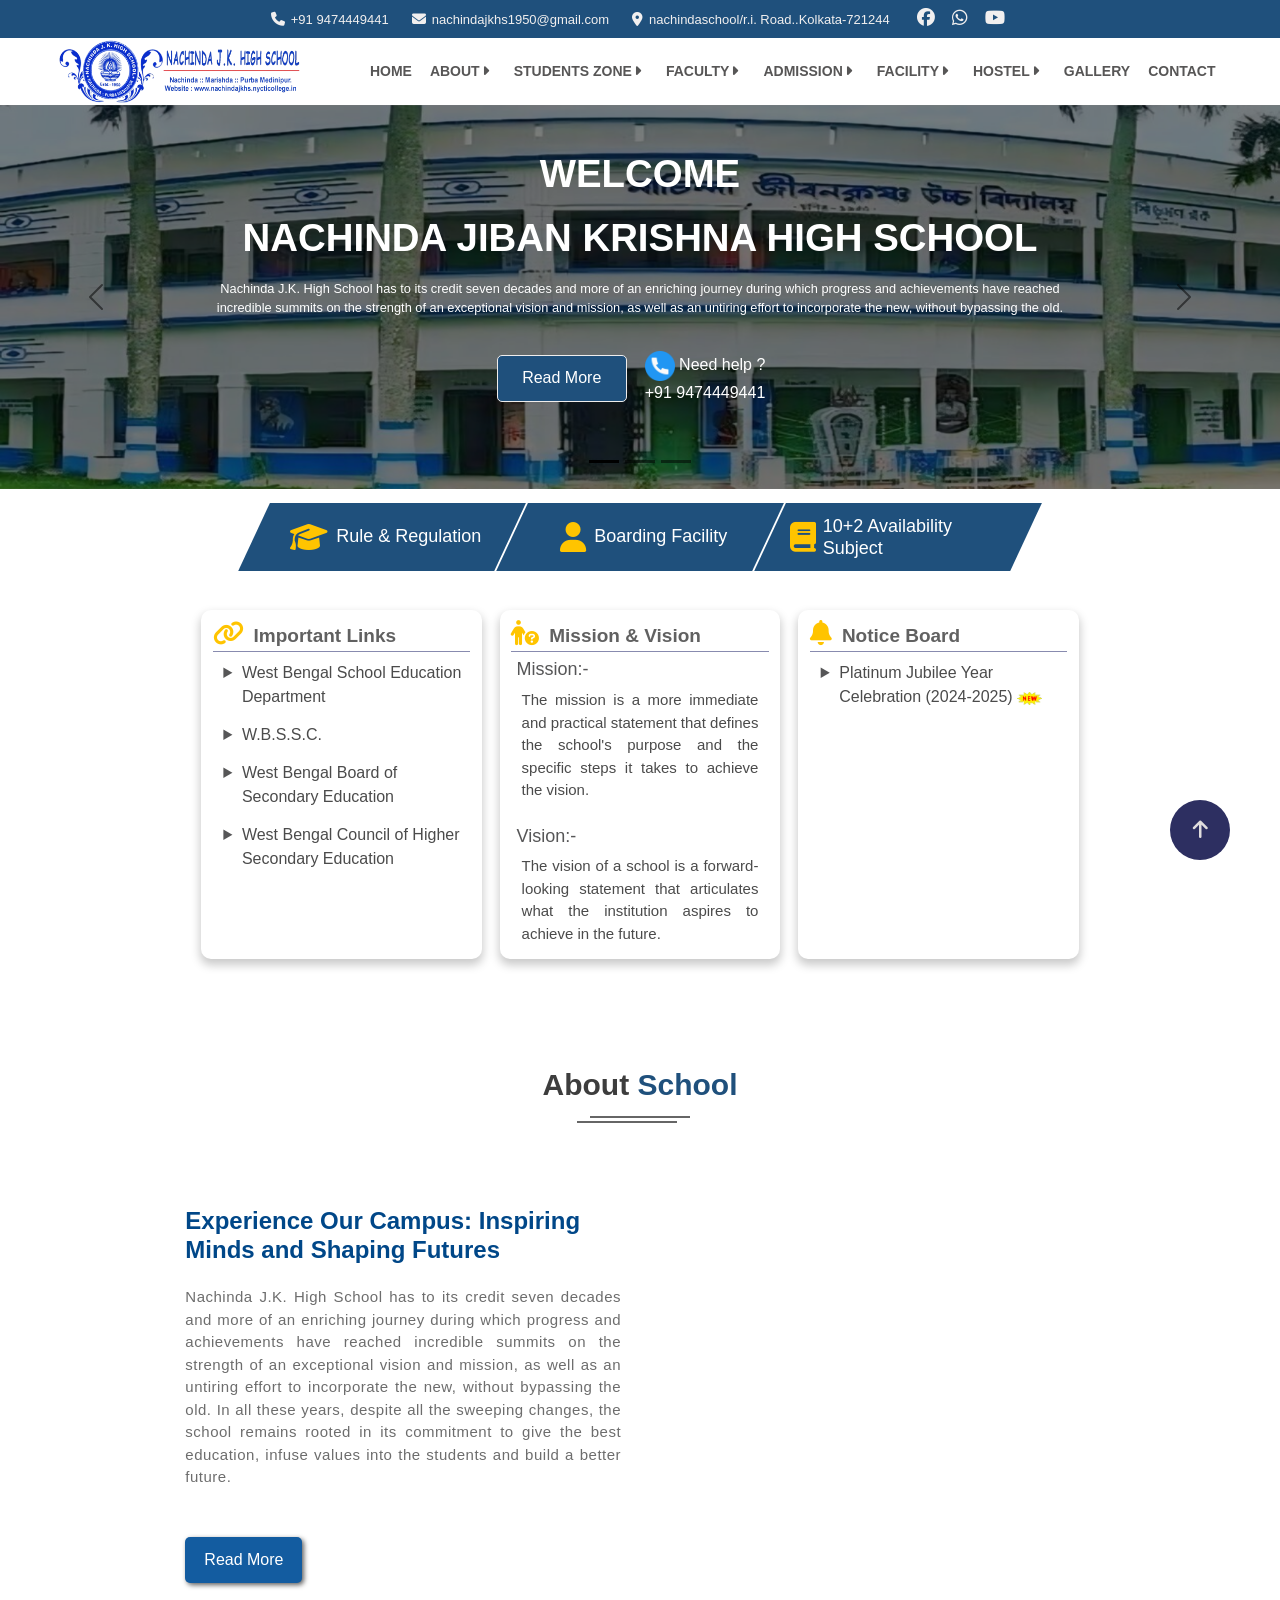
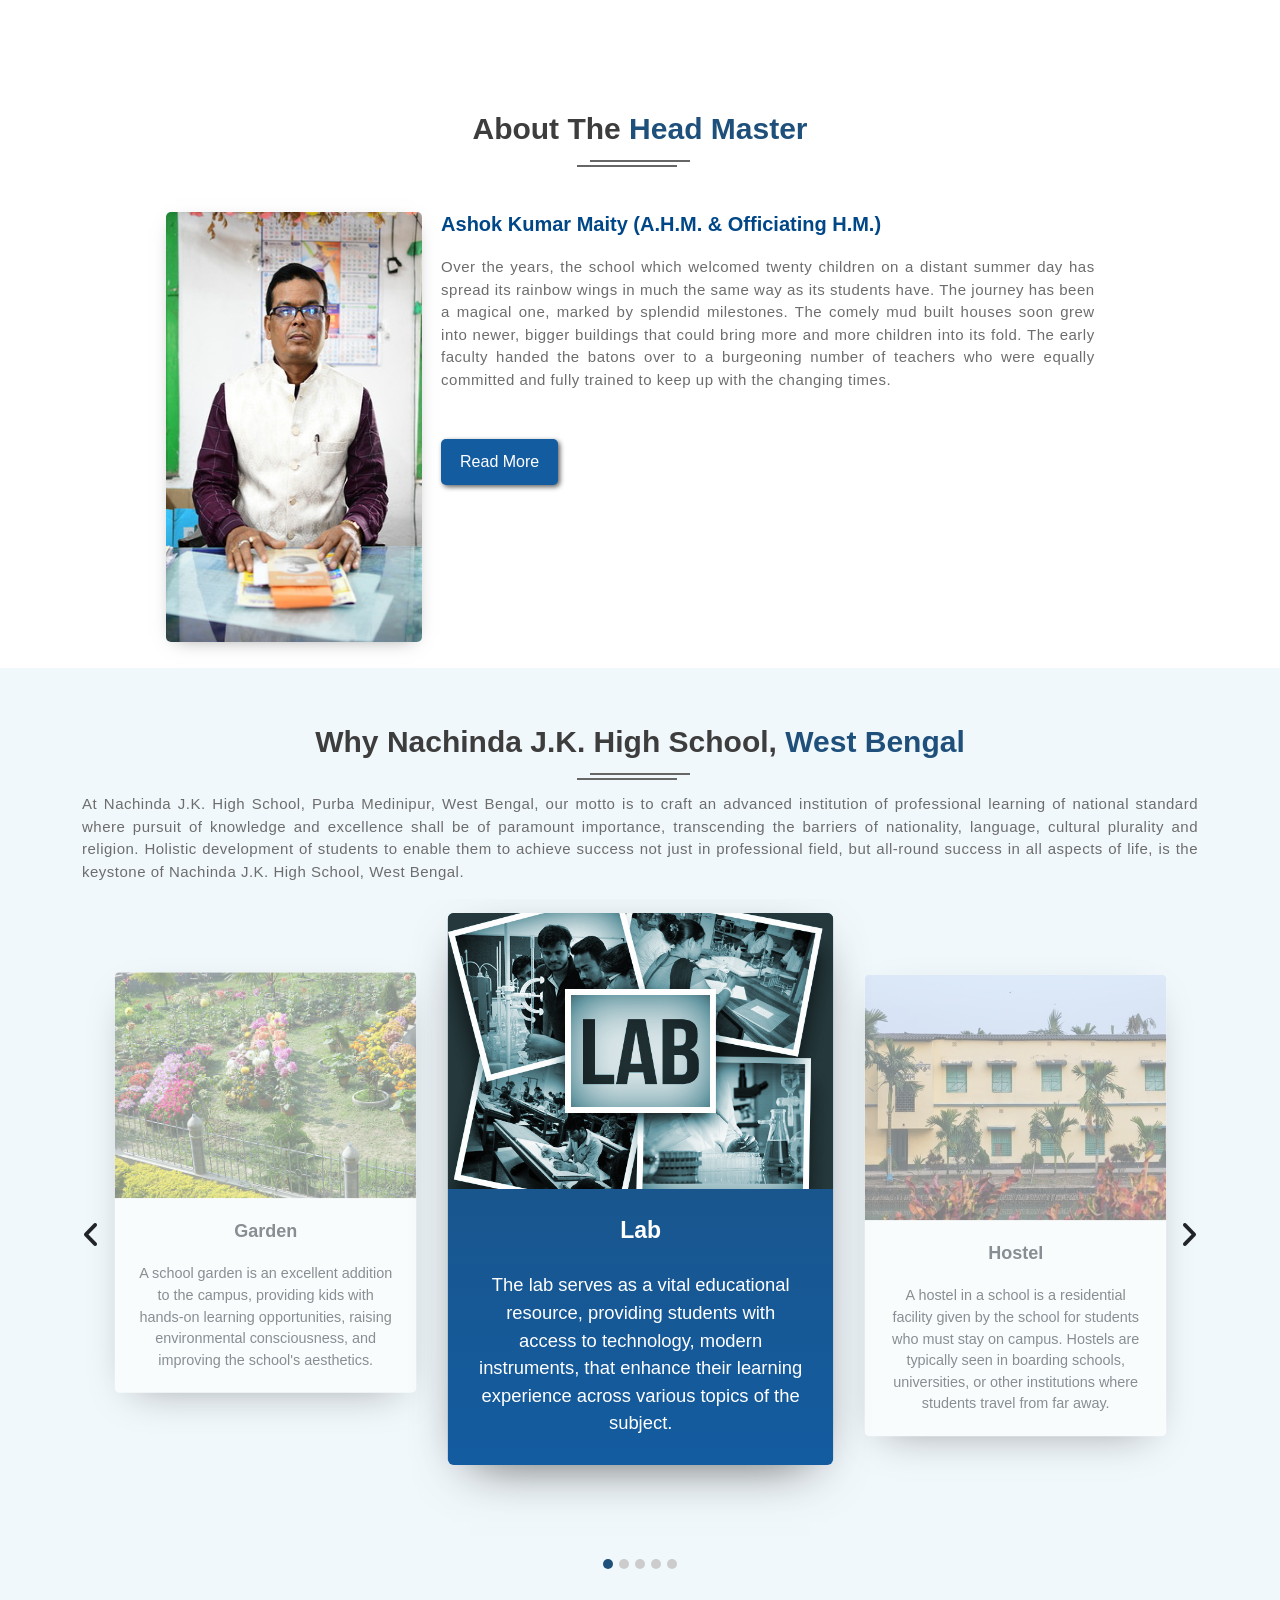
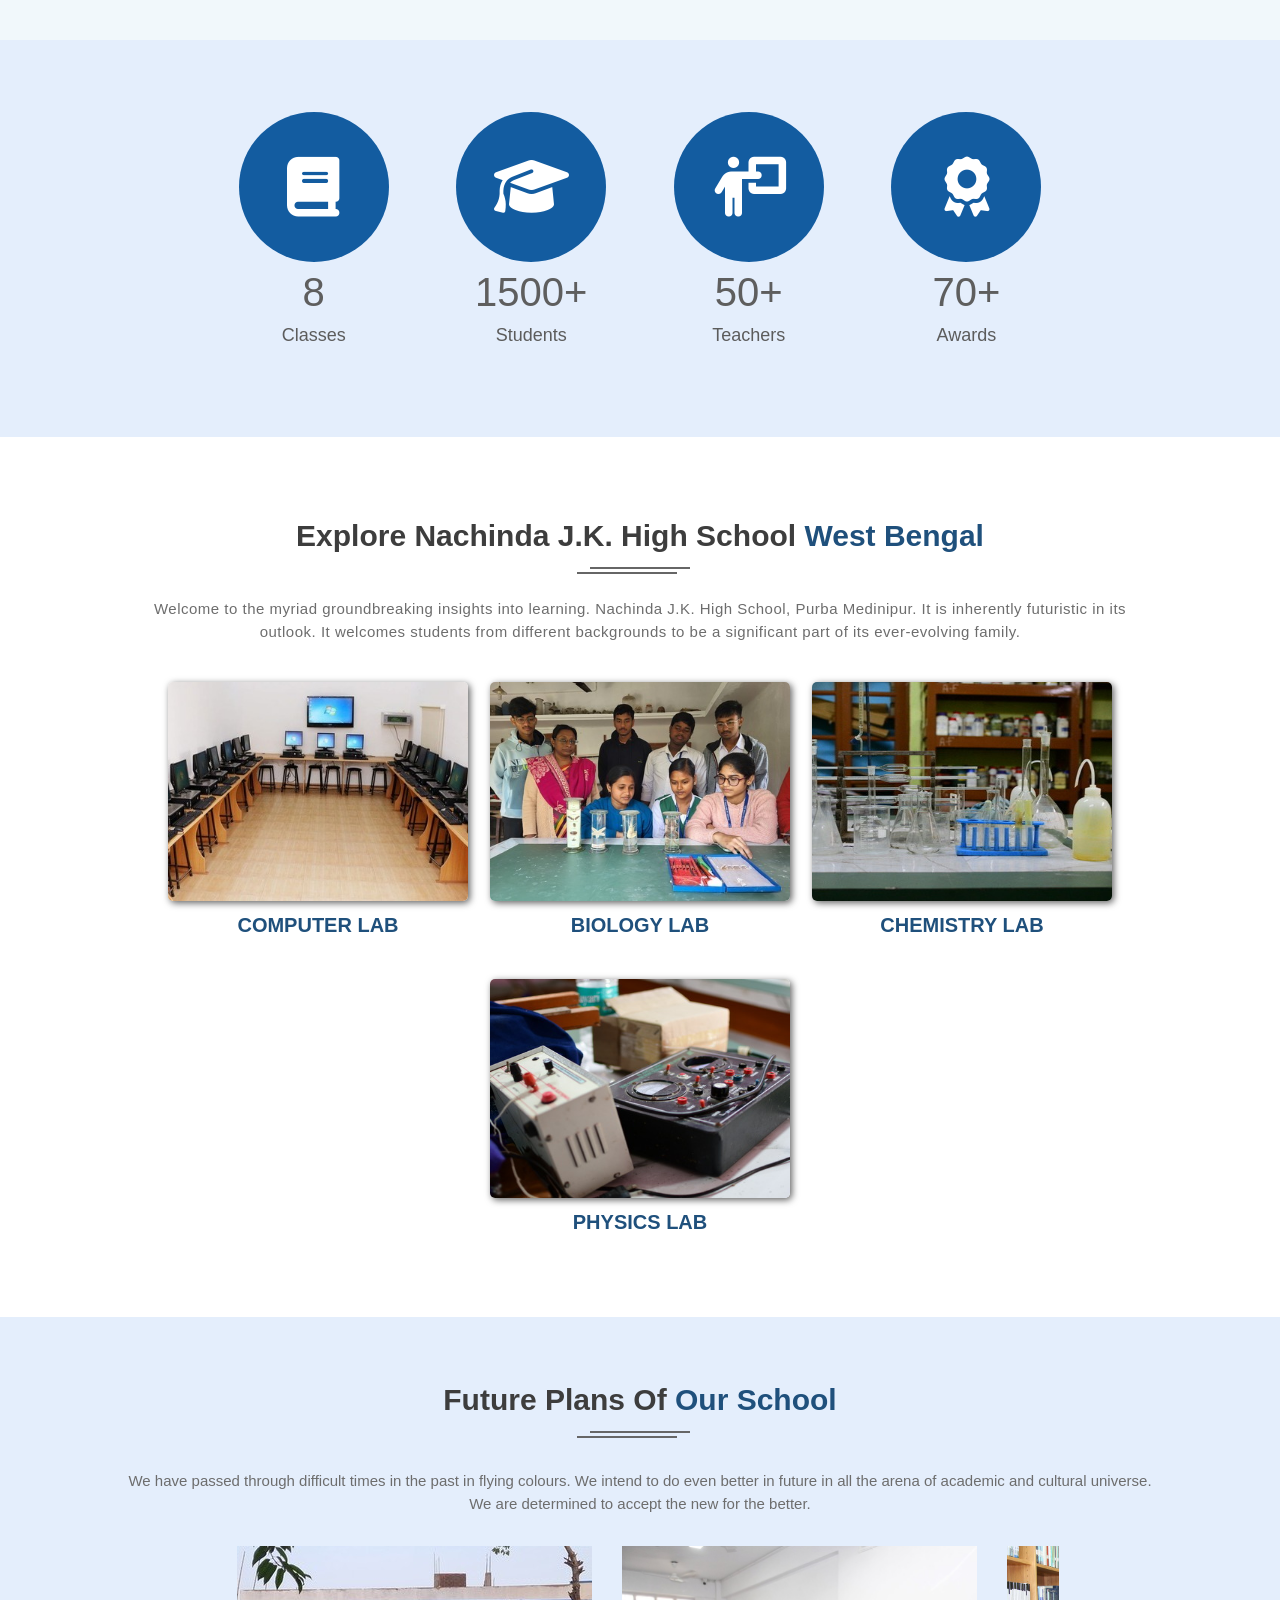
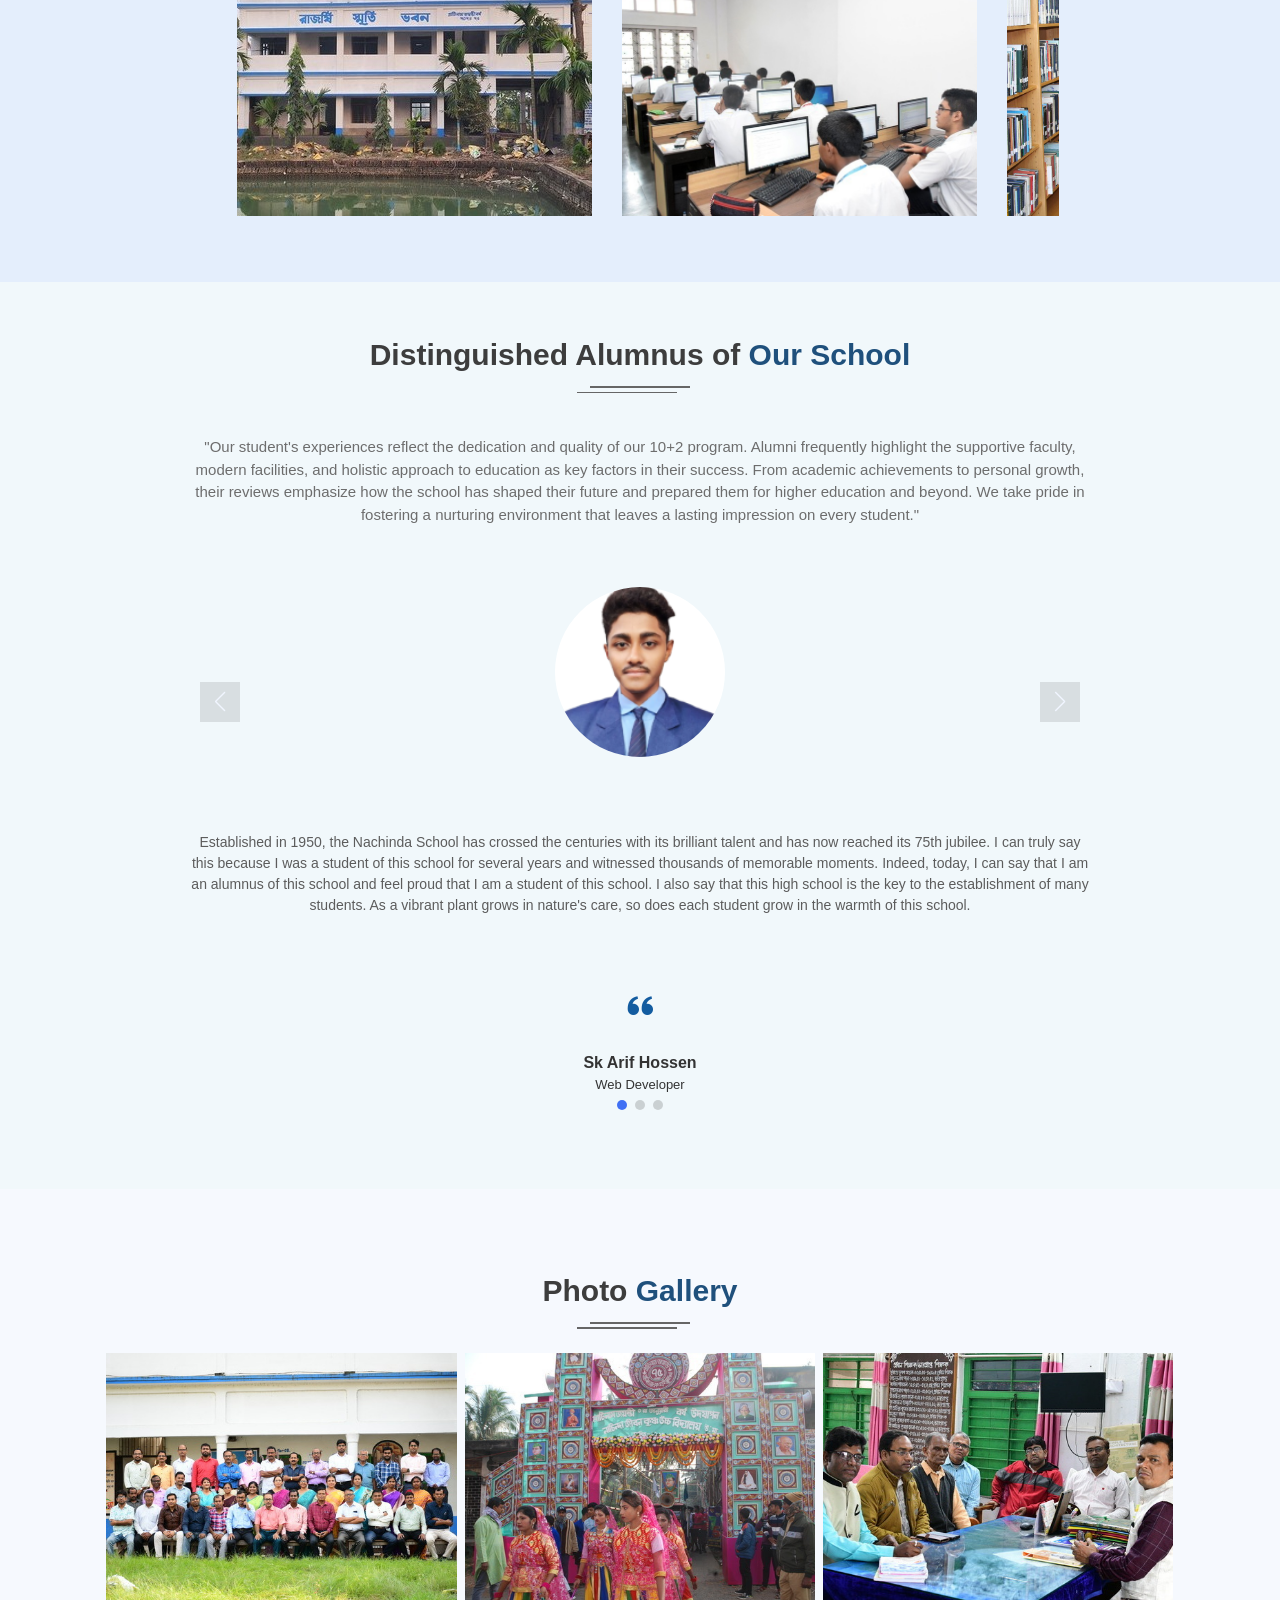
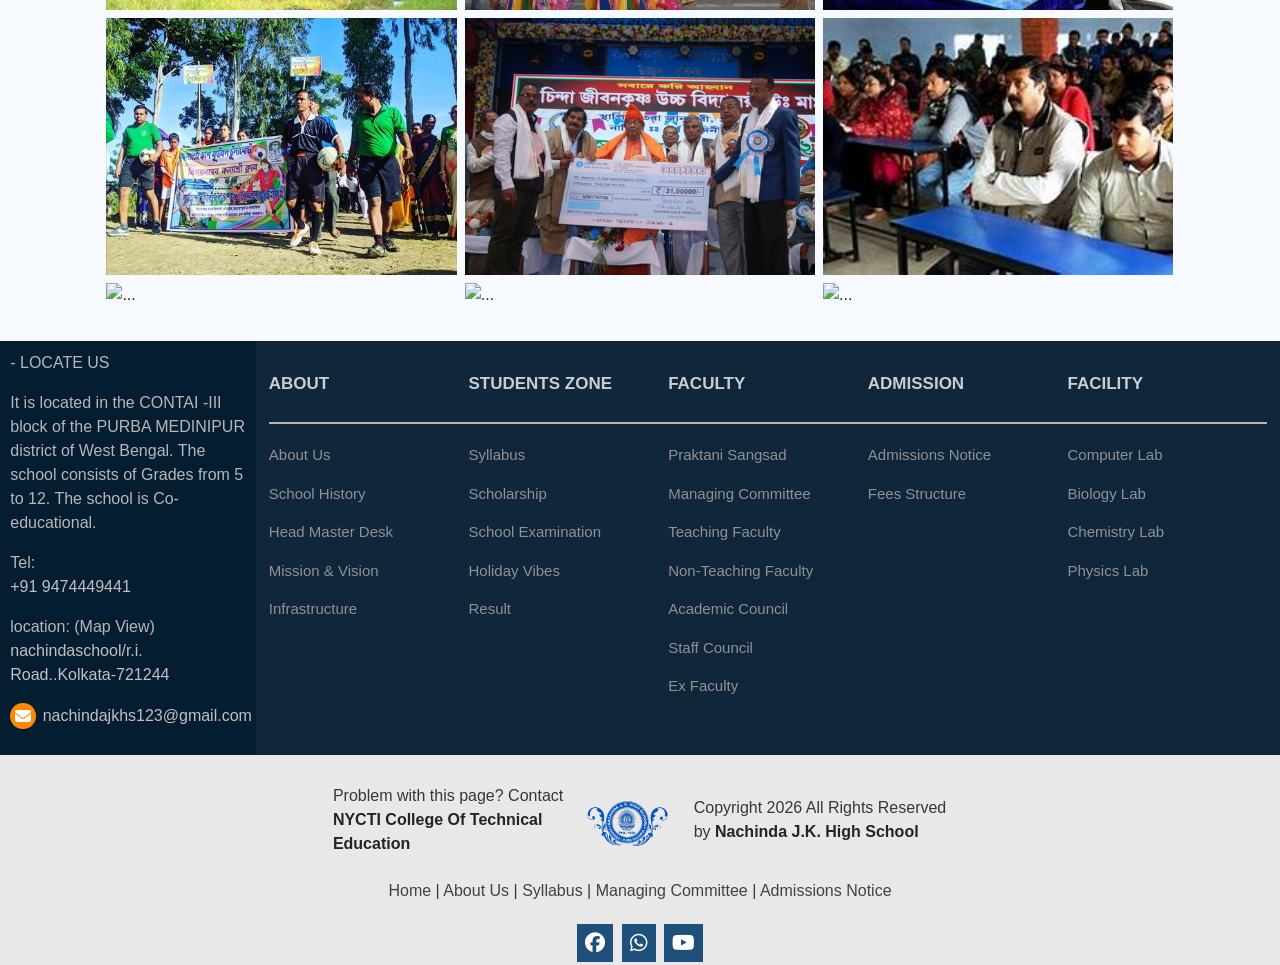
==== commit 58d877e6: "change content" ====
--- a/index.html
+++ b/index.html
@@ -1275,7 +1275,7 @@
 				</div>
 			</div>       
 			<!--  *****  Card 5 Ends  *****  -->
-                                                                     
+               
 			<!--  *****  Card 6 Starts  *****  -->
 			<div class="item development" data-aos="zoom-in-down" data-aos-duration="2500">
 				<img src="images/P.M.1.jpg" alt="...">
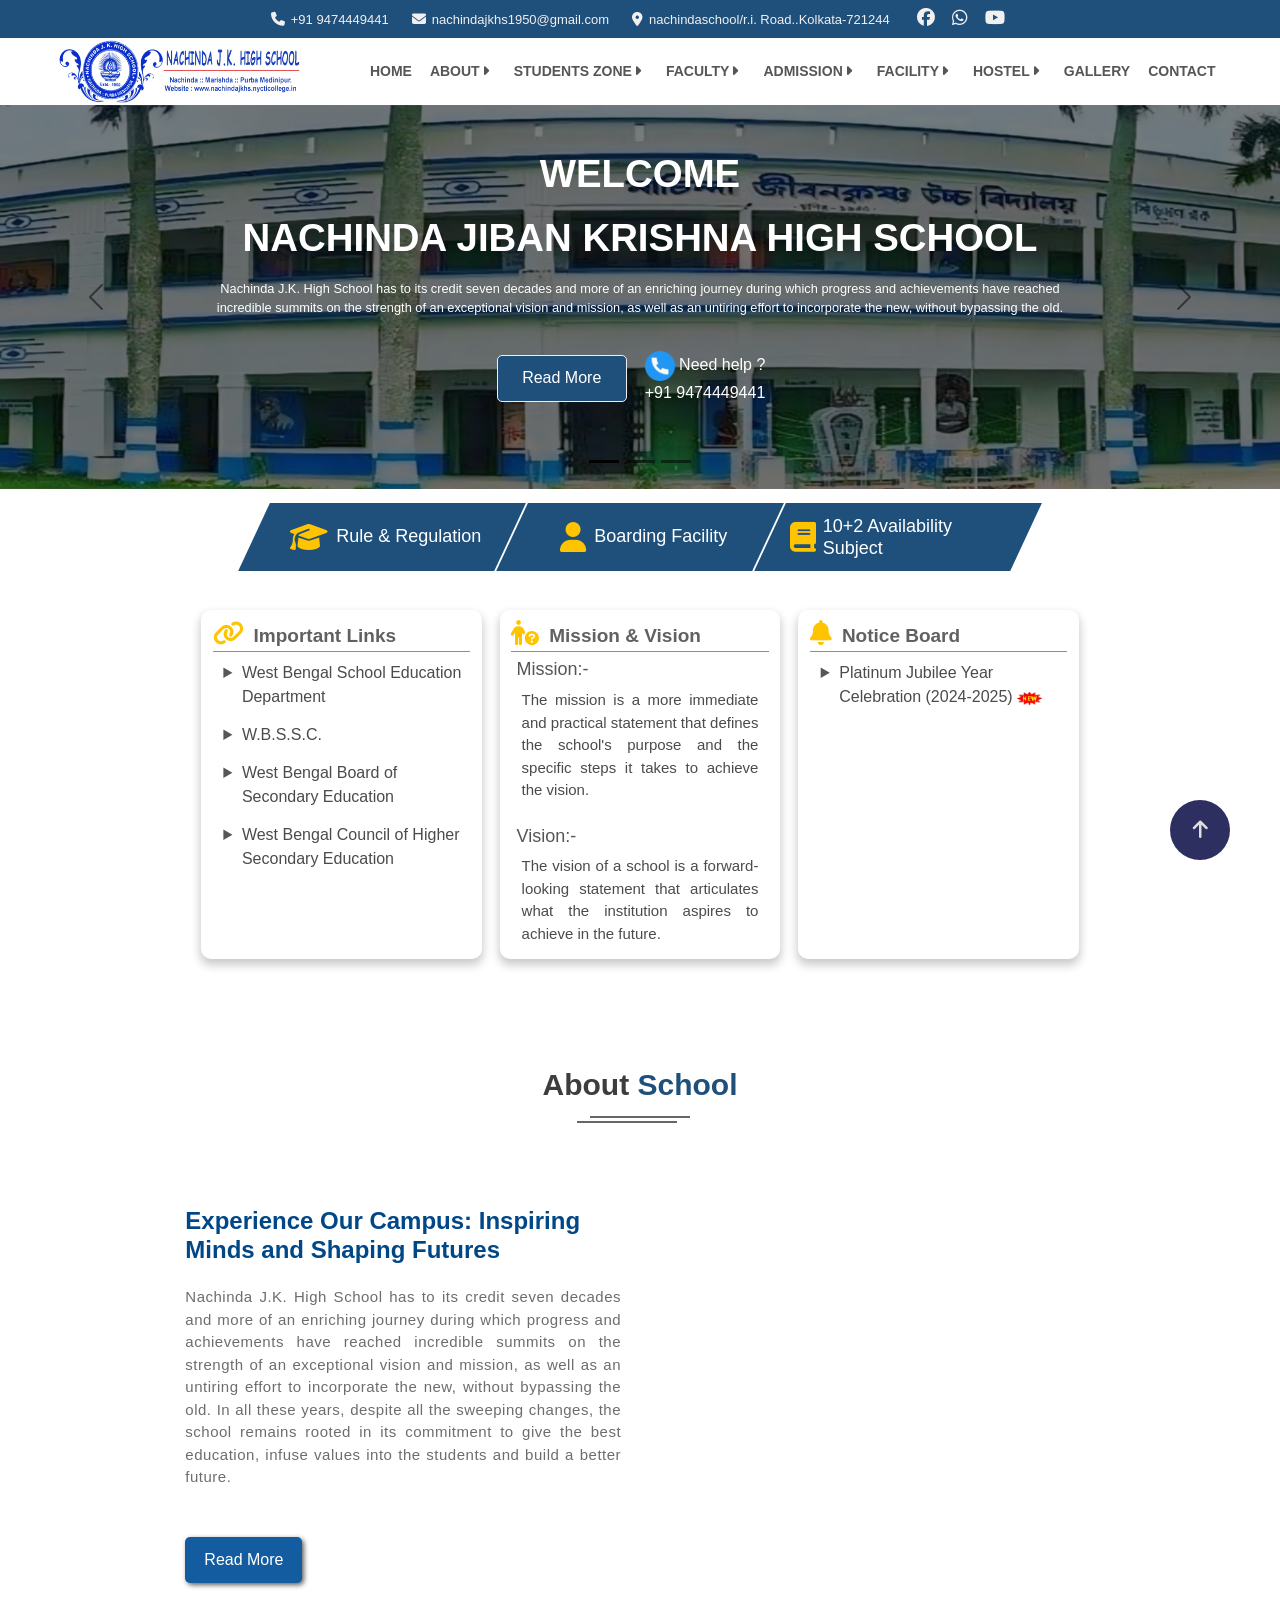
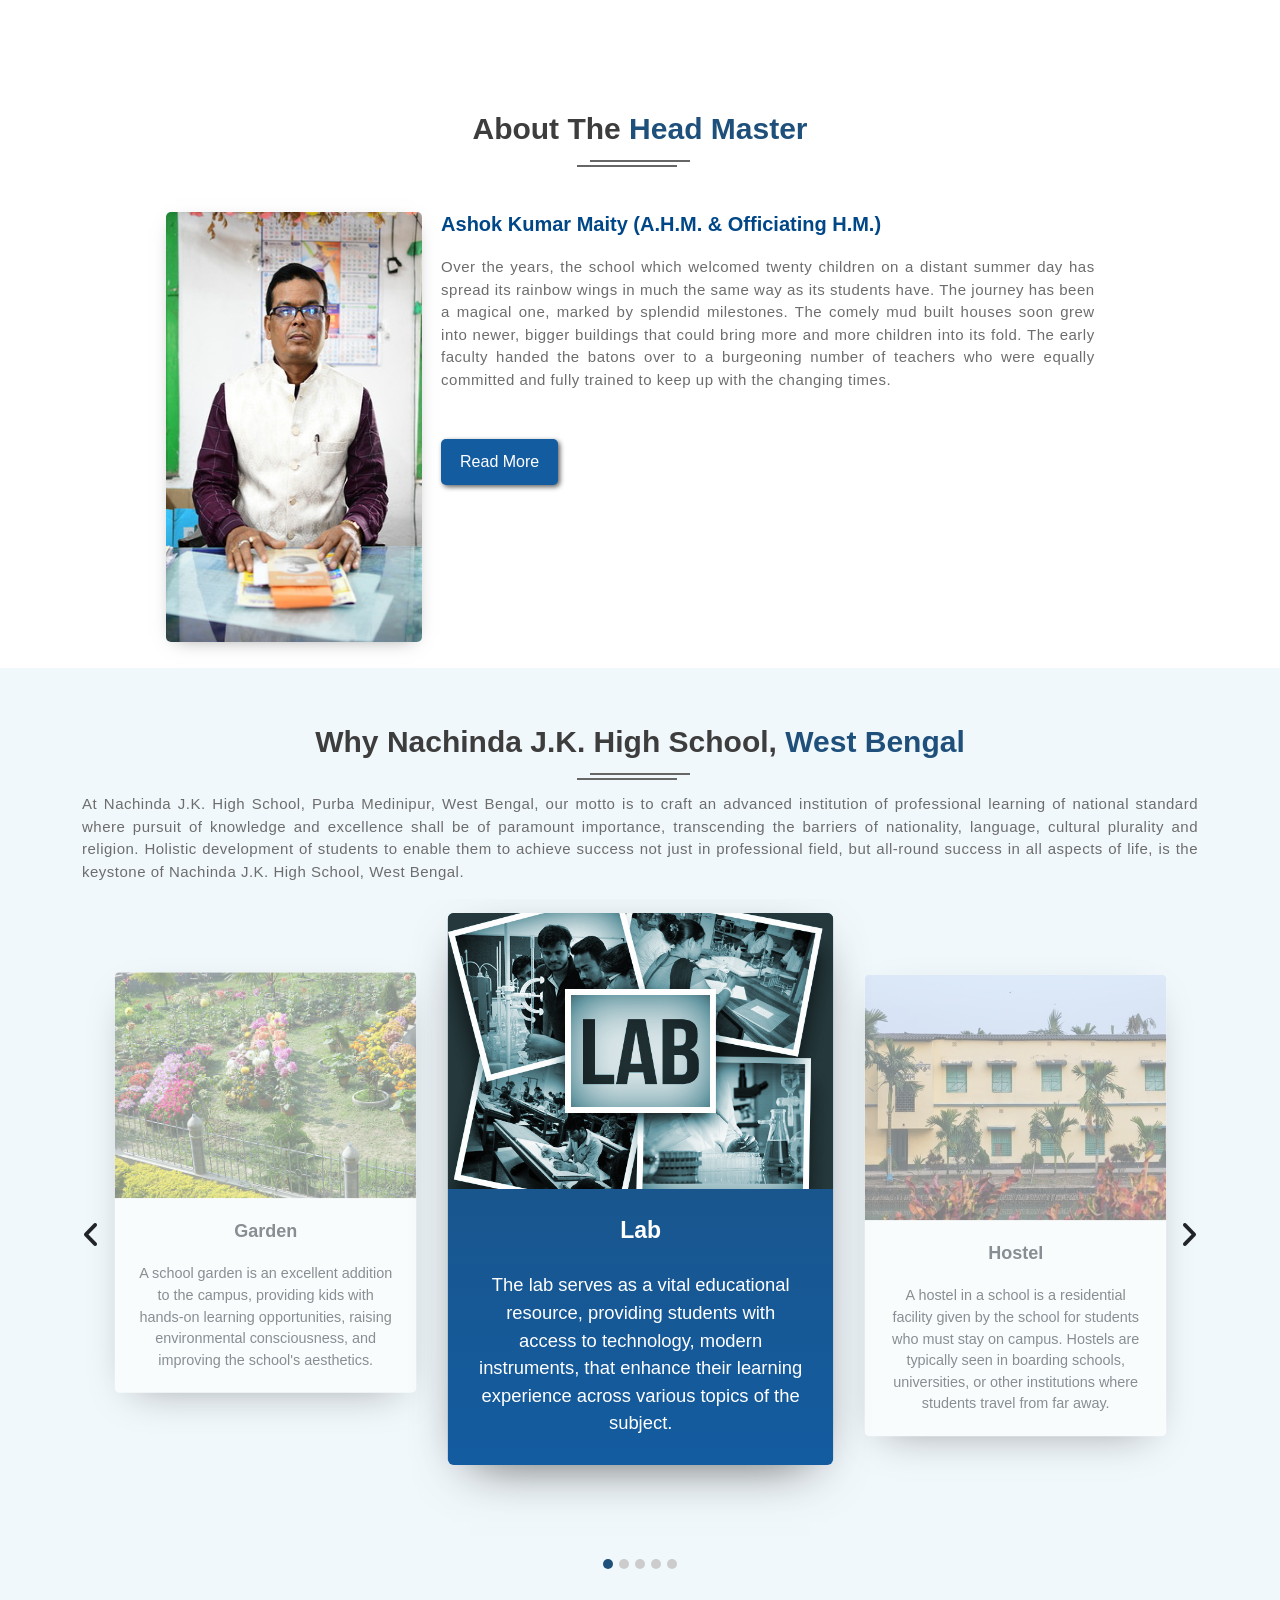
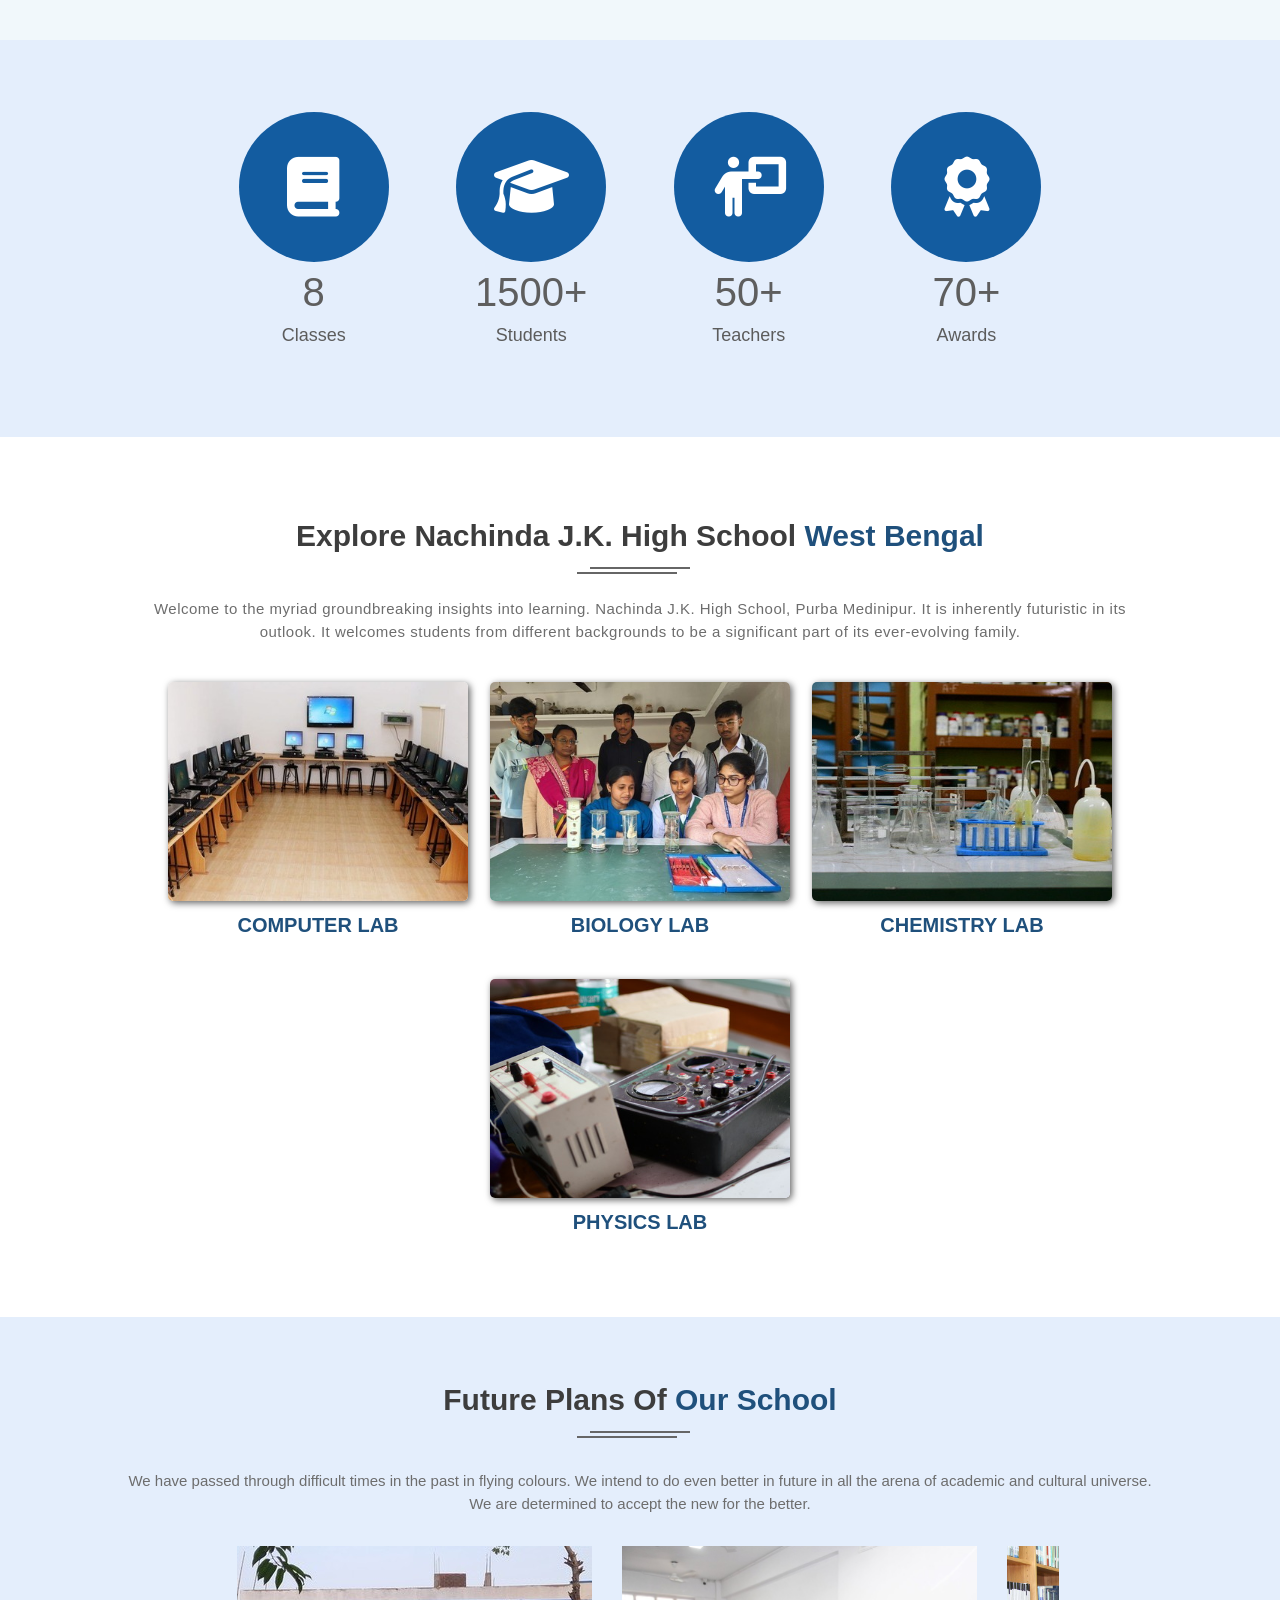
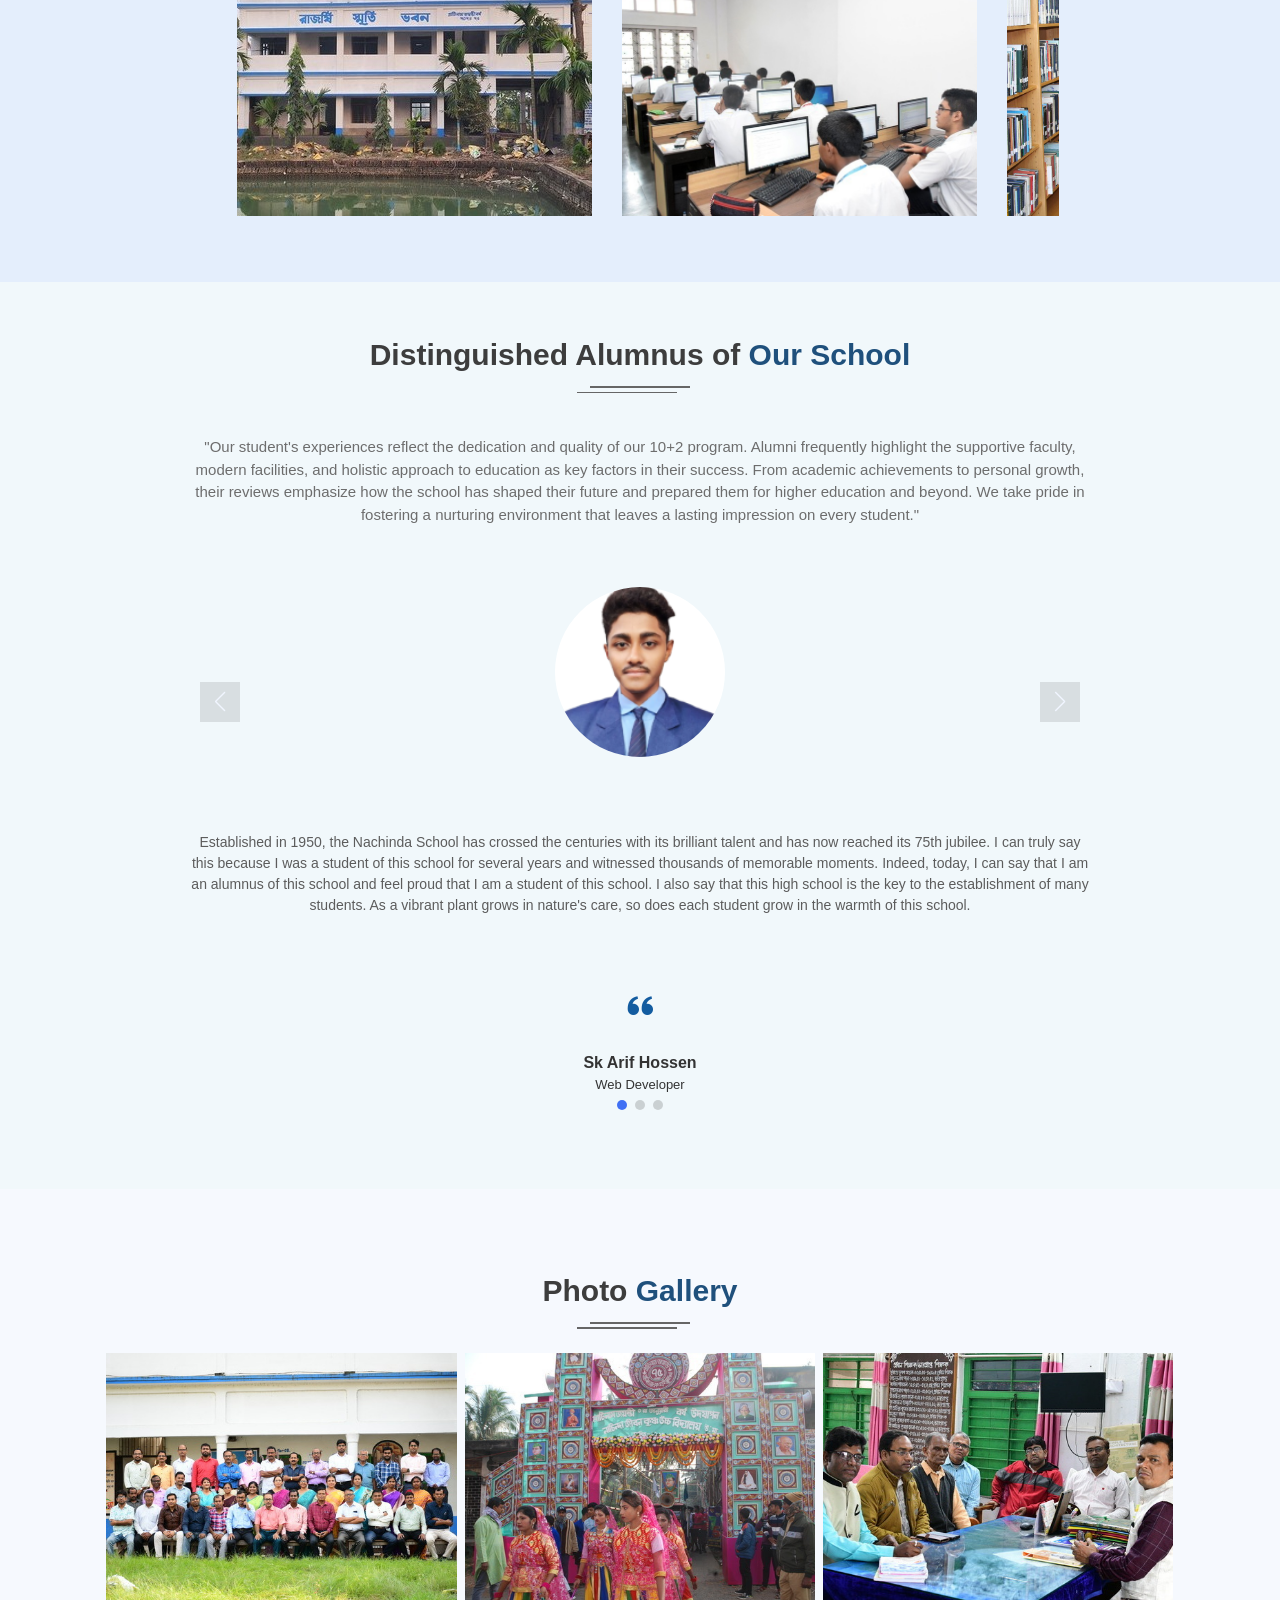
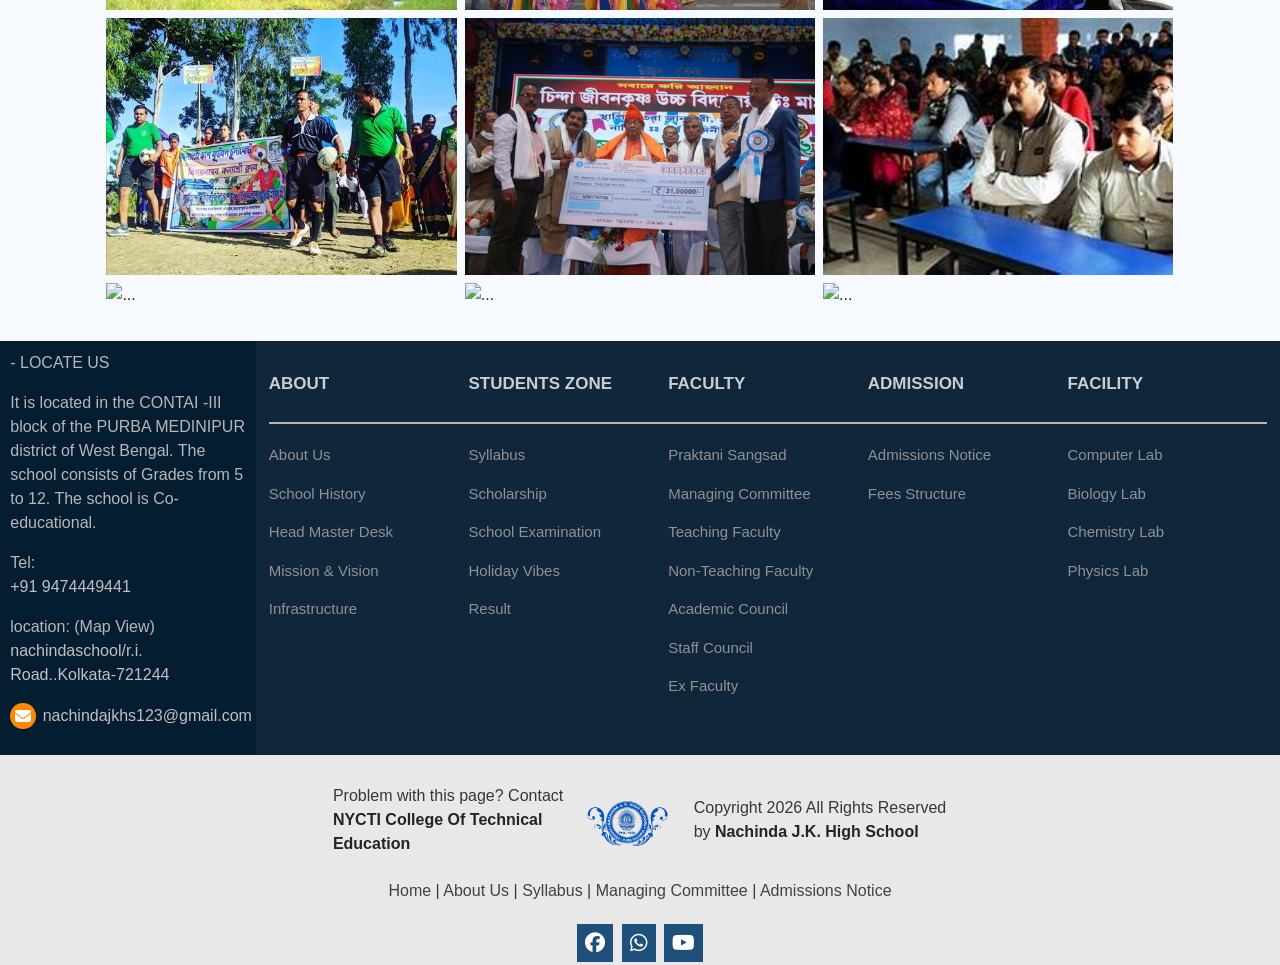
==== commit 8f3162dc: "change content" ====
--- a/index.html
+++ b/index.html
@@ -170,25 +170,25 @@
 
             <nav id="sticky">
 
-              <a href="index.php"><img src="images/school_logo-removebg.png" alt=""></a>
+              <a href="index.html"><img src="images/school_logo-removebg.png" alt=""></a>
 
               <ul class="main">
 
-                  <li class="main_li"><a class="link_border" href="/user/index.php">HOME</a></li>
+                  <li class="main_li"><a class="link_border" href="/user/index.html">HOME</a></li>
 
                   <li class="main_li"><a class="link_border" href="javascript:void(0)">ABOUT</a><i class="fa-solid fa-caret-down"></i>
 
                       <ul class="sub">
 
-                          <a href="about.php"><li class="sub_li">About Us</li></a>
-
-                          <a href="history.php"><li class="sub_li">School History</li></a>
-
-                          <a href="headmasterdesk.php"><li class="sub_li">Head Master Desk</li></a>
-
-                          <a href="mission&vission.php"><li class="sub_li">Mission & Vision</li></a>
-
-                          <a href="infrastructure.php"><li class="sub_li">INFRASTRUCTURE</li></a>
+                          <a href="about.html"><li class="sub_li">About Us</li></a>
+
+                          <a href="history.html"><li class="sub_li">School History</li></a>
+
+                          <a href="headmasterdesk.html"><li class="sub_li">Head Master Desk</li></a>
+
+                          <a href="mission&vission.html"><li class="sub_li">Mission & Vision</li></a>
+
+                          <a href="infrastructure.html"><li class="sub_li">INFRASTRUCTURE</li></a>
 
                       </ul>
 
@@ -198,15 +198,15 @@
 
                     <ul class="sub">
 
-                      <a href="syllabus.php"><li class="sub_li">Syllabus</li></a>
-
-                      <a href="scholarship.php"><li class="sub_li">Scholarship</li></a>
-
-                      <a href="school-examination.php"><li class="sub_li">School Examination</li></a>
-
-                      <a href="school-holidays.php"><li class="sub_li">Holiday Vibes</li></a>
-
-                      <a href="result.php"><li class="sub_li">Result</li></a>
+                      <a href="syllabus.html"><li class="sub_li">Syllabus</li></a>
+
+                      <a href="scholarship.html"><li class="sub_li">Scholarship</li></a>
+
+                      <a href="school-examination.html"><li class="sub_li">School Examination</li></a>
+
+                      <a href="school-holidays.html"><li class="sub_li">Holiday Vibes</li></a>
+
+                      <a href="result.html"><li class="sub_li">Result</li></a>
 
                     </ul>
 
@@ -216,19 +216,19 @@
 
                     <ul class="sub">
                     
-                      <a href="praktani-sangsad.php"><li class="sub_li">Praktani Sangsad</li></a>
-
-                      <a href="managing-committee.php"><li class="sub_li">Managing Committee</li></a>
-
-                      <a href="faculty-teaching.php"><li class="sub_li">Teaching Faculty</li></a>
-
-                      <a href="faculty-non-teaching.php"><li class="sub_li">Non-Teaching Faculty</li></a>
-
-                      <a href="academic-council.php"><li class="sub_li">Academic Council</li></a>
-
-                      <a href="staff-council.php"><li class="sub_li">Staff Council</li></a>
-
-                      <a href="ex-faculty.php"><li class="sub_li">Ex Faculty</li></a>
+                      <a href="praktani-sangsad.html"><li class="sub_li">Praktani Sangsad</li></a>
+
+                      <a href="managing-committee.html"><li class="sub_li">Managing Committee</li></a>
+
+                      <a href="faculty-teaching.html"><li class="sub_li">Teaching Faculty</li></a>
+
+                      <a href="faculty-non-teaching.html"><li class="sub_li">Non-Teaching Faculty</li></a>
+
+                      <a href="academic-council.html"><li class="sub_li">Academic Council</li></a>
+
+                      <a href="staff-council.html"><li class="sub_li">Staff Council</li></a>
+
+                      <a href="ex-faculty.html"><li class="sub_li">Ex Faculty</li></a>
 
                     </ul>
 
@@ -238,13 +238,13 @@
 
                     <ul class="sub">
 
-                      <a href="admission-notice.php"><li class="sub_li">Admissions Notice</li></a>
-
-                      <!-- <a href="admisson_procedure.php"><li class="sub_li">Admissions Procedure</li></a> -->
+                      <a href="admission-notice.html"><li class="sub_li">Admissions Notice</li></a>
+
+                      <!-- <a href="admisson_procedure.html"><li class="sub_li">Admissions Procedure</li></a> -->
 
                     
 
-                      <a href="fees-stracture.php"><li class="sub_li">Fees Structure</li></a>
+                      <a href="fees-stracture.html"><li class="sub_li">Fees Structure</li></a>
 
                     </ul>
 
@@ -254,15 +254,15 @@
 
                     <ul class="sub">
 
-                      <a href="computerlab.php"><li class="sub_li">Computer Lab</li></a>
-
-                      <a href="biologylab.php"><li class="sub_li">Biology Lab</li></a>
-
-                      <a href="chemisterylab.php"><li class="sub_li">Chemistry Lab</li></a>
-
-                      <a href="phycislab.php"><li class="sub_li">Physics Lab</li></a>
-
-                      <!-- <a href="library.php"><li class="sub_li">Library</li></a> -->
+                      <a href="computerlab.html"><li class="sub_li">Computer Lab</li></a>
+
+                      <a href="biologylab.html"><li class="sub_li">Biology Lab</li></a>
+
+                      <a href="chemisterylab.html"><li class="sub_li">Chemistry Lab</li></a>
+
+                      <a href="phycislab.html"><li class="sub_li">Physics Lab</li></a>
+
+                      <!-- <a href="library.html"><li class="sub_li">Library</li></a> -->
 
                     </ul>
 
@@ -274,19 +274,19 @@
 
                     
 
-                      <!-- <a href="reg.php"><li class="sub_li">Hostel Application Form</li></a> -->
-
-                      <a href="hostel-availability.php"><li class="sub_li">Hostel Availability</li></a>
-
-                      <a href="hostel-fees-stracture.php"><li class="sub_li">Hostel Fees Structure</li></a>
+                      <!-- <a href="reg.html"><li class="sub_li">Hostel Application Form</li></a> -->
+
+                      <a href="hostel-availability.html"><li class="sub_li">Hostel Availability</li></a>
+
+                      <a href="hostel-fees-stracture.html"><li class="sub_li">Hostel Fees Structure</li></a>
 
                     </ul>
 
                   </li>
 
-                  <li class="main_li"><a class="link_border" href="/user/gallery.php">GALLERY</a></li>
-
-                  <li class="main_li"><a class="link_border" href="/user/contact.php">CONTACT</a></li>
+                  <li class="main_li"><a class="link_border" href="/user/gallery.html">GALLERY</a></li>
+
+                  <li class="main_li"><a class="link_border" href="/user/contact.html">CONTACT</a></li>
 
               </ul>
             </nav>
@@ -294,7 +294,7 @@
             <nav id="sticky_mobile">
 
               <div class="logo_mobile">
-              <a href="index.php"><img src="images/school_logo-removebg.png" alt=""></a>
+              <a href="index.html"><img src="images/school_logo-removebg.png" alt=""></a>
               <div class="hamburger" id="hum">
                 <span class="bar"></span>
                 <span class="bar"></span>
@@ -303,21 +303,21 @@
               </div>
               <ul class="main_mobile">
 
-                  <li class="main_li_mobile"><a class="link_border" href="/user/index.php">HOME</a></li>
+                  <li class="main_li_mobile"><a class="link_border" href="/user/index.html">HOME</a></li>
 
                   <li class="main_li_mobile"><a class="link_border" href="javascript:void(0)">ABOUT<i class="fa-solid fa-caret-down"></a></i>
 
                       <ul class="sub_mobile">
 
-                          <a href="about.php"><li class="sub_li">About Us</li></a>
-
-                          <a href="history.php"><li class="sub_li">School History</li></a>
-
-                          <a href="headmasterdesk.php"><li class="sub_li">Head Master Desk</li></a>
-
-                          <a href="mission&vission.php"><li class="sub_li">Mission & Vision</li></a>
-
-                          <a href="infrastructure.php"><li class="sub_li">Infrastructure</li></a>
+                          <a href="about.html"><li class="sub_li">About Us</li></a>
+
+                          <a href="history.html"><li class="sub_li">School History</li></a>
+
+                          <a href="headmasterdesk.html"><li class="sub_li">Head Master Desk</li></a>
+
+                          <a href="mission&vission.html"><li class="sub_li">Mission & Vision</li></a>
+
+                          <a href="infrastructure.html"><li class="sub_li">Infrastructure</li></a>
 
                       </ul>
 
@@ -327,15 +327,15 @@
 
                     <ul class="sub_mobile">
 
-                      <a href="syllabus.php"><li class="sub_li">Syllabus</li></a>
+                      <a href="syllabus.html"><li class="sub_li">Syllabus</li></a>
                       
-                      <a href="scholarship.php"><li class="sub_li">Scholarship</li></a>
+                      <a href="scholarship.html"><li class="sub_li">Scholarship</li></a>
                       
-                      <a href="school-examination.php"><li class="sub_li">School Examination</li></a>
+                      <a href="school-examination.html"><li class="sub_li">School Examination</li></a>
                       
-                      <a href="school-holidays.php"><li class="sub_li">Holiday Vibes</li></a>
+                      <a href="school-holidays.html"><li class="sub_li">Holiday Vibes</li></a>
                       
-                      <a href="result.php"><li class="sub_li">Result</li></a>
+                      <a href="result.html"><li class="sub_li">Result</li></a>
 
                     </ul>
 
@@ -345,19 +345,19 @@
 
                     <ul class="sub_mobile">
 
-                      <a href="praktani-sangsad.php"><li class="sub_li">Praktani Sangsad</li></a>
-
-                      <a href="managing-committee.php"><li class="sub_li">Managing Committee</li></a>
-
-                      <a href="faculty-teaching.php"><li class="sub_li">Teaching Faculty</li></a>
-
-                      <a href="faculty-non-teaching.php"><li class="sub_li">Non-Teaching Faculty</li></a>
-
-                      <a href="academic-council.php"><li class="sub_li">Academic Council</li></a>
-
-                      <a href="staff-council.php"><li class="sub_li">Staff Council</li></a>
-
-                      <a href="ex-faculty.php"><li class="sub_li">Ex Faculty</li></a>
+                      <a href="praktani-sangsad.html"><li class="sub_li">Praktani Sangsad</li></a>
+
+                      <a href="managing-committee.html"><li class="sub_li">Managing Committee</li></a>
+
+                      <a href="faculty-teaching.html"><li class="sub_li">Teaching Faculty</li></a>
+
+                      <a href="faculty-non-teaching.html"><li class="sub_li">Non-Teaching Faculty</li></a>
+
+                      <a href="academic-council.html"><li class="sub_li">Academic Council</li></a>
+
+                      <a href="staff-council.html"><li class="sub_li">Staff Council</li></a>
+
+                      <a href="ex-faculty.html"><li class="sub_li">Ex Faculty</li></a>
 
                     </ul>
 
@@ -367,13 +367,13 @@
 
                     <ul class="sub_mobile">
 
-                      <a href="admission-notice.php"><li class="sub_li">Admissions Notice</li></a>
-
-                      <!-- <a href="admisson_procedure.php"><li class="sub_li">Admissions Procedure</li></a> -->
+                      <a href="admission-notice.html"><li class="sub_li">Admissions Notice</li></a>
+
+                      <!-- <a href="admisson_procedure.html"><li class="sub_li">Admissions Procedure</li></a> -->
 
                     
 
-                      <a href="fees-stracture.php"><li class="sub_li">Fees Structure</li></a>
+                      <a href="fees-stracture.html"><li class="sub_li">Fees Structure</li></a>
 
                     </ul>
 
@@ -383,15 +383,15 @@
 
                     <ul class="sub_mobile">
 
-                      <a href="computerlab.php"><li class="sub_li">Computer Lab</li></a>
-
-                      <a href="biologylab.php"><li class="sub_li">Biology Lab</li></a>
-
-                      <a href="chemisterylab.php"><li class="sub_li">Chemistry Lab</li></a>
-
-                      <a href="phycislab.php"><li class="sub_li">Physics Lab</li></a>
-
-                      <!-- <a href="library.php"><li class="sub_li">Library</li></a> -->
+                      <a href="computerlab.html"><li class="sub_li">Computer Lab</li></a>
+
+                      <a href="biologylab.html"><li class="sub_li">Biology Lab</li></a>
+
+                      <a href="chemisterylab.html"><li class="sub_li">Chemistry Lab</li></a>
+
+                      <a href="phycislab.html"><li class="sub_li">Physics Lab</li></a>
+
+                      <!-- <a href="library.html"><li class="sub_li">Library</li></a> -->
 
                     </ul>
 
@@ -403,19 +403,19 @@
 
                     
 
-                      <!-- <a href="reg.php"><li class="sub_li">Hostel Application Form</li></a> -->
-
-                      <a href="hostel-availability.php"><li class="sub_li">Hostel Availability</li></a>
-
-                      <a href="hostel-fees-stracture.php"><li class="sub_li">Hostel Fees Structure</li></a>
+                      <!-- <a href="reg.html"><li class="sub_li">Hostel Application Form</li></a> -->
+
+                      <a href="hostel-availability.html"><li class="sub_li">Hostel Availability</li></a>
+
+                      <a href="hostel-fees-stracture.html"><li class="sub_li">Hostel Fees Structure</li></a>
 
                     </ul>
 
                   </li>
 
-                  <li class="main_li_mobile"><a class="link_border" href="/user/gallery.php">GALLERY</a></li>
-
-                  <li class="main_li_mobile"><a class="link_border" href="/user/contact.php">CONTACT</a></li>
+                  <li class="main_li_mobile"><a class="link_border" href="/user/gallery.html">GALLERY</a></li>
+
+                  <li class="main_li_mobile"><a class="link_border" href="/user/contact.html">CONTACT</a></li>
 
               </ul>
             </nav>
@@ -532,7 +532,7 @@
 
                      <div class="need_help" data-aos="fade-up" data-aos-duration="1500">
 
-                       <a href="about.php"><button>Read More</button></a>
+                       <a href="about.html"><button>Read More</button></a>
 
                        <div class="need">
 
@@ -620,7 +620,7 @@
 
                 <i class="fa-solid fa-user"></i>
 
-                <h5><a href="hostel_availability.php">Boarding Facility</a></h5>
+                <h5><a href="hostel_availability.html">Boarding Facility</a></h5>
 
               </div>
 
@@ -731,7 +731,7 @@
                 Nachinda J.K. High School has to its credit seven decades and more of an enriching journey during which progress and achievements have reached incredible summits on the strength of an exceptional vision and mission, as well as an untiring effort to incorporate the new, without bypassing the old. In all these years, despite all the sweeping changes, the school remains rooted in its commitment to give the best education, infuse values into the students and build a better future.
                 </p>
 
-                <a href="about.php"><button  data-aos="fade-right" data-aos-duration="1500">Read More</button></a>
+                <a href="about.html"><button  data-aos="fade-right" data-aos-duration="1500">Read More</button></a>
 
               </div>
 
@@ -771,7 +771,7 @@
               Over the years, the school which welcomed twenty children on a distant summer day has spread its rainbow wings in much the same way as its students have. The journey has been a magical one, marked by splendid milestones. The comely mud built houses soon grew into newer, bigger buildings that could bring more and more children into its fold. The early faculty handed the batons over to a burgeoning number of teachers who were equally committed and fully trained to keep up with the changing times. 
               </p>
 
-              <a href="headmasterdesk.php"><button data-aos="zoom-in" data-aos-duration="2000">Read More</button></a>
+              <a href="headmasterdesk.html"><button data-aos="zoom-in" data-aos-duration="2000">Read More</button></a>
 
             </div>
 
@@ -964,7 +964,7 @@
 
                 <div class="library_box" data-aos="fade-right" data-aos-duration="2000">
 
-                  <div class="library_img"><a href="computerlab.php"><img src="images/comuter-lab-img.jpg" alt=""></a></div>
+                  <div class="library_img"><a href="computerlab.html"><img src="images/comuter-lab-img.jpg" alt=""></a></div>
 
                   <h4><a href="#">COMPUTER LAB</a></h4>
 
@@ -972,7 +972,7 @@
 
                 <div class="library_box" data-aos="fade-right" data-aos-duration="2000">
 
-                  <div class="library_img"><a href="biologylab.php"><img src="images/biology-lab-2.jpg" alt="..."></a></div>
+                  <div class="library_img"><a href="biologylab.html"><img src="images/biology-lab-2.jpg" alt="..."></a></div>
 
                   <h4><a href="#">BIOLOGY LAB</a></h4>
 
@@ -980,7 +980,7 @@
 
                 <div class="library_box" data-aos="fade-right" data-aos-duration="2000">
 
-                  <div class="library_img"><a href="chemisterylab.php"><img src="images/c.h-1.jpg" alt="..."></a></div>
+                  <div class="library_img"><a href="chemisterylab.html"><img src="images/c.h-1.jpg" alt="..."></a></div>
 
                   <h4><a href="#">CHEMISTRY LAB</a></h4>
 
@@ -988,7 +988,7 @@
 
                 <div class="library_box" data-aos="fade-right" data-aos-duration="2000">
 
-                  <div class="library_img"><a href="phycis_lab.php"><img src="images/physics-lab-4.jpg" alt="..."></a></div>
+                  <div class="library_img"><a href="phycis_lab.html"><img src="images/physics-lab-4.jpg" alt="..."></a></div>
 
                   <h4><a href="#">PHYSICS LAB</a></h4>
 
@@ -1238,14 +1238,14 @@
 			<div class="item design" data-aos="zoom-in-down" data-aos-duration="2500">
 				<img src="images/ALL-TEACHERS-GROUP-IMG.jpeg.jpg" alt="...">
 				<div class="overlay">
-					<a href="gallery.php">VIEW MORE</a>
+					<a href="gallery.html">VIEW MORE</a>
 				</div>
 			</div>
 
 			<div class="item design" data-aos="zoom-in-down" data-aos-duration="2500">
 				<img src="images/M.M.2.jpg" alt="...">
 				<div class="overlay">
-					<a href="memorable-moments.php">VIEW MORE</a>
+					<a href="memorable-moments.html">VIEW MORE</a>
 				</div>
 			</div>
 
@@ -1253,7 +1253,7 @@
 			<div class="item design" data-aos="zoom-in-down" data-aos-duration="2500">
 				<img src="images/A.A.2.jpg" alt="...">
 				<div class="overlay">
-					<a href="academic_achievements.php">VIEW MORE</a>
+					<a href="academic_achievements.html">VIEW MORE</a>
 				</div>
 			</div>
 			<!--  *****  Card 3 Ends  *****  -->
@@ -1262,7 +1262,7 @@
 			<div class="item design" data-aos="zoom-in-down" data-aos-duration="2500">
 				<img src="images/FD.3.jpg" alt="...">
 				<div class="overlay">
-					<a href="sports_achievements.php">VIEW MORE</a>
+					<a href="sports_achievements.html">VIEW MORE</a>
 				</div>
 			</div>
 			<!--  *****  Card 4 Ends  *****  -->
@@ -1271,7 +1271,7 @@
 			<div class="item development" data-aos="zoom-in-down" data-aos-duration="2500">
 				<img src="images/S.A.2.jpg" alt="...">
 				<div class="overlay">
-					<a href="school_achievements.php">VIEW MORE</a>     
+					<a href="school_achievements.html">VIEW MORE</a>     
 				</div>
 			</div>       
 			<!--  *****  Card 5 Ends  *****  -->
@@ -1280,7 +1280,7 @@
 			<div class="item development" data-aos="zoom-in-down" data-aos-duration="2500">
 				<img src="images/P.M.1.jpg" alt="...">
 				<div class="overlay"> 
-					<a href="parents_meet.php">VIEW MORE</a>
+					<a href="parents_meet.html">VIEW MORE</a>
 				</div> 
 			</div>    
 			<!--  *****  Card 6 Ends  *****  --> 
@@ -1289,7 +1289,7 @@
 			<div class="item development" data-aos="zoom-in-down" data-aos-duration="2500">
 				<img src="images/home_gallery_img/IND.2.jpg" alt="...">
 				<div class="overlay">
-					<a href="independence_day.php">VIEW MORE</a>
+					<a href="independence_day.html">VIEW MORE</a>
 				</div>
 			</div>
 			<!--  *****  Card 7 Ends  *****  -->
@@ -1298,7 +1298,7 @@
 			<div class="item logo" data-aos="zoom-in-down" data-aos-duration="2500">
 				<img src="images/home_gallery_img/A.P.1-i.jpg" alt="...">
 				<div class="overlay">
-					<a href="annul_program.php">VIEW MORE</a>
+					<a href="annul_program.html">VIEW MORE</a>
 				</div>
 			</div>
 			<!--  *****  Card 8 Ends  *****  -->
@@ -1307,7 +1307,7 @@
 			<div class="item logo" data-aos="zoom-in-down" data-aos-duration="2500">
 				<img src="images/saraswati%20puja/S.P.3.jpg" alt="...">
 				<div class="overlay">
-					<a href="saraswati_puja.php">VIEW MORE</a>
+					<a href="saraswati_puja.html">VIEW MORE</a>
 				</div>
 			</div>
 			<!--  *****  Card 9 Ends  *****  -->
@@ -1370,53 +1370,53 @@
 
              <div class="text_icon" data-aos="fade-right" data-aos-duration="2000">
               <h2>ABOUT</h2>
-              <p><a href="about.php">About Us</a></p>
-              <p><a href="history.php">School History</a></p>
-              <P><a href="headmasterdesk.php">Head Master Desk</a></P>
-              <P><a href="mission&vission.php">Mission & Vision</a></P>
-              <P><a href="infrastructure.php">Infrastructure</a></P>
+              <p><a href="about.html">About Us</a></p>
+              <p><a href="history.html">School History</a></p>
+              <P><a href="headmasterdesk.html">Head Master Desk</a></P>
+              <P><a href="mission&vission.html">Mission & Vision</a></P>
+              <P><a href="infrastructure.html">Infrastructure</a></P>
 
              </div>
 
              <div class="text_icon" data-aos="fade-right" data-aos-duration="2000">
               <h2>STUDENTS ZONE</h2>
-              <p><a href="syllabus.php">Syllabus</a></p>
-              <p><a href="scholarship.php">Scholarship</a></p>
-              <p><a href="school_examination.php">School Examination</a></p>
-              <p><a href="school_holidays.php">Holiday Vibes</a></p>
-              <p><a href="result.php">Result</a></p>
+              <p><a href="syllabus.html">Syllabus</a></p>
+              <p><a href="scholarship.html">Scholarship</a></p>
+              <p><a href="school_examination.html">School Examination</a></p>
+              <p><a href="school_holidays.html">Holiday Vibes</a></p>
+              <p><a href="result.html">Result</a></p>
              </div>
 
              <div class="text_icon" data-aos="fade-right" data-aos-duration="2000">
               <h2>FACULTY</h2>
-              <p><a href="praktani_sangsad.php">Praktani Sangsad</a></p>
-              <p><a href="managing_committee.php">Managing Committee</a></p>
-              <p><a href="faculty_teaching.php">Teaching Faculty</a></p>
-              <p><a href="faculty_non_teaching.php">Non-Teaching Faculty</a></p>
-              <p><a href="academic_council.php">Academic Council</a></p>
-              <p><a href="staff_council.php">Staff Council</a></p>
-              <p><a href="ex_faculty.php">Ex Faculty</a></p>             
+              <p><a href="praktani_sangsad.html">Praktani Sangsad</a></p>
+              <p><a href="managing_committee.html">Managing Committee</a></p>
+              <p><a href="faculty_teaching.html">Teaching Faculty</a></p>
+              <p><a href="faculty_non_teaching.html">Non-Teaching Faculty</a></p>
+              <p><a href="academic_council.html">Academic Council</a></p>
+              <p><a href="staff_council.html">Staff Council</a></p>
+              <p><a href="ex_faculty.html">Ex Faculty</a></p>             
              </div>
 
              <div class="text_icon" data-aos="fade-right" data-aos-duration="2000">
               <h2>ADMISSION</h2>
-              <p><a href="admission_notice.php">Admissions Notice</a></p>
-
-              <p><a href="fees_stracture.php">Fees Structure</a></p>
+              <p><a href="admission_notice.html">Admissions Notice</a></p>
+
+              <p><a href="fees_stracture.html">Fees Structure</a></p>
 
              </div>
 
              <div class="text_icon" data-aos="fade-right" data-aos-duration="2000">
               <h2>FACILITY</h2>
-              <p><a href="computerlab.php">Computer Lab</a></p>
-
-              <p><a href="biologylab.php">Biology Lab</a></p>
-
-              <p><a href="chemisterylab.php">Chemistry Lab</a></p>
-
-              <p><a href="phycis_lab.php">Physics Lab</a></p>
-
-              <!-- <p><a href="library.php">Library</a></p> -->
+              <p><a href="computerlab.html">Computer Lab</a></p>
+
+              <p><a href="biologylab.html">Biology Lab</a></p>
+
+              <p><a href="chemisterylab.html">Chemistry Lab</a></p>
+
+              <p><a href="phycis_lab.html">Physics Lab</a></p>
+
+              <!-- <p><a href="library.html">Library</a></p> -->
 
              </div>
 
@@ -1438,7 +1438,7 @@
               <p data-aos="fade-right" data-aos-duration="2000">Copyright 
               2026                All Rights Reserved by <b><a href="https://nachindajkhighschool.nycticollege.in/">Nachinda J.K. High School</a></b></p>
              </div>
-            <div class="futer_li"><a href="index.php">Home</a> | <a href="about.php">About Us</a> | <a href="syllabus.php">Syllabus</a> | <a href="managing_committee.php">Managing Committee</a> | <a href="admission_notice.php">Admissions Notice</a></div>
+            <div class="futer_li"><a href="index.html">Home</a> | <a href="about.html">About Us</a> | <a href="syllabus.html">Syllabus</a> | <a href="managing_committee.html">Managing Committee</a> | <a href="admission_notice.html">Admissions Notice</a></div>
 
             <div class="footer_icon">
                <a target="_black" href="https://www.facebook.com/share/jh692NNgsHiNLoxn/"><i class="fa-brands fa-facebook"></i></a>
